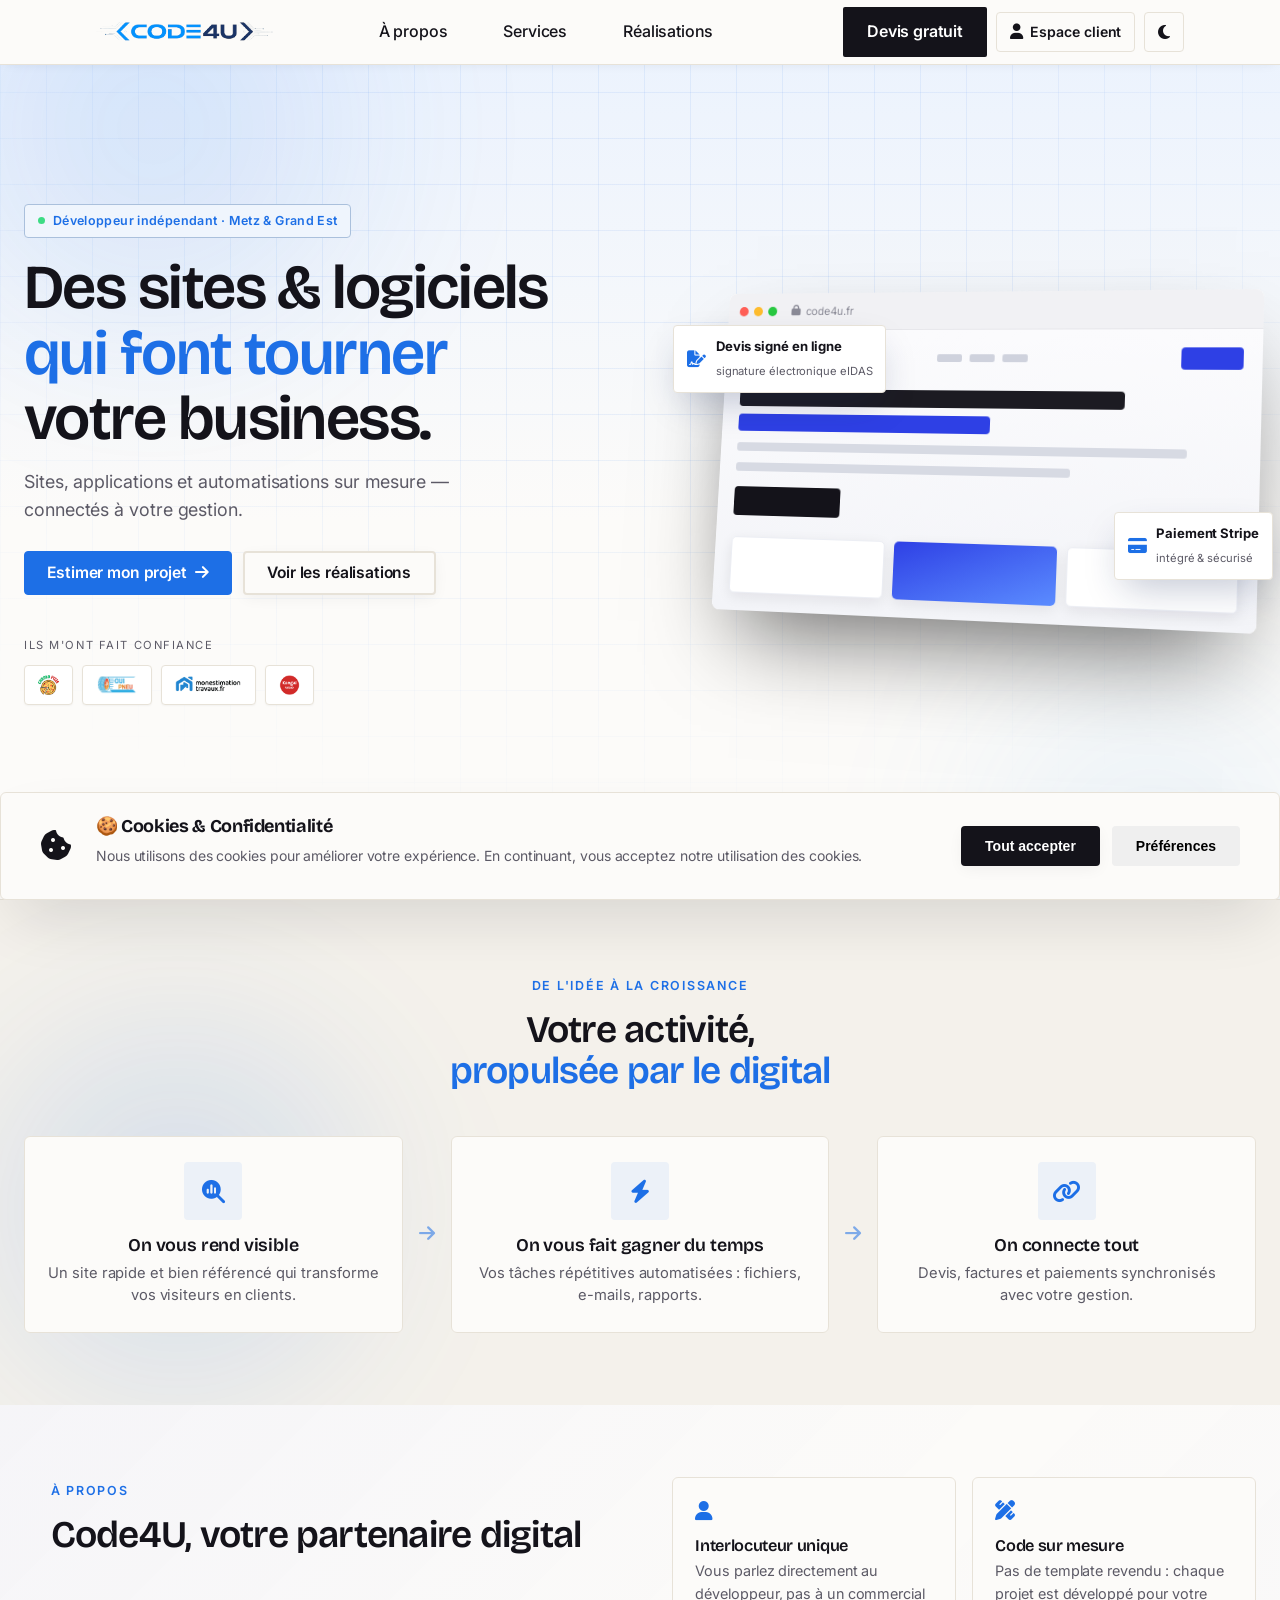
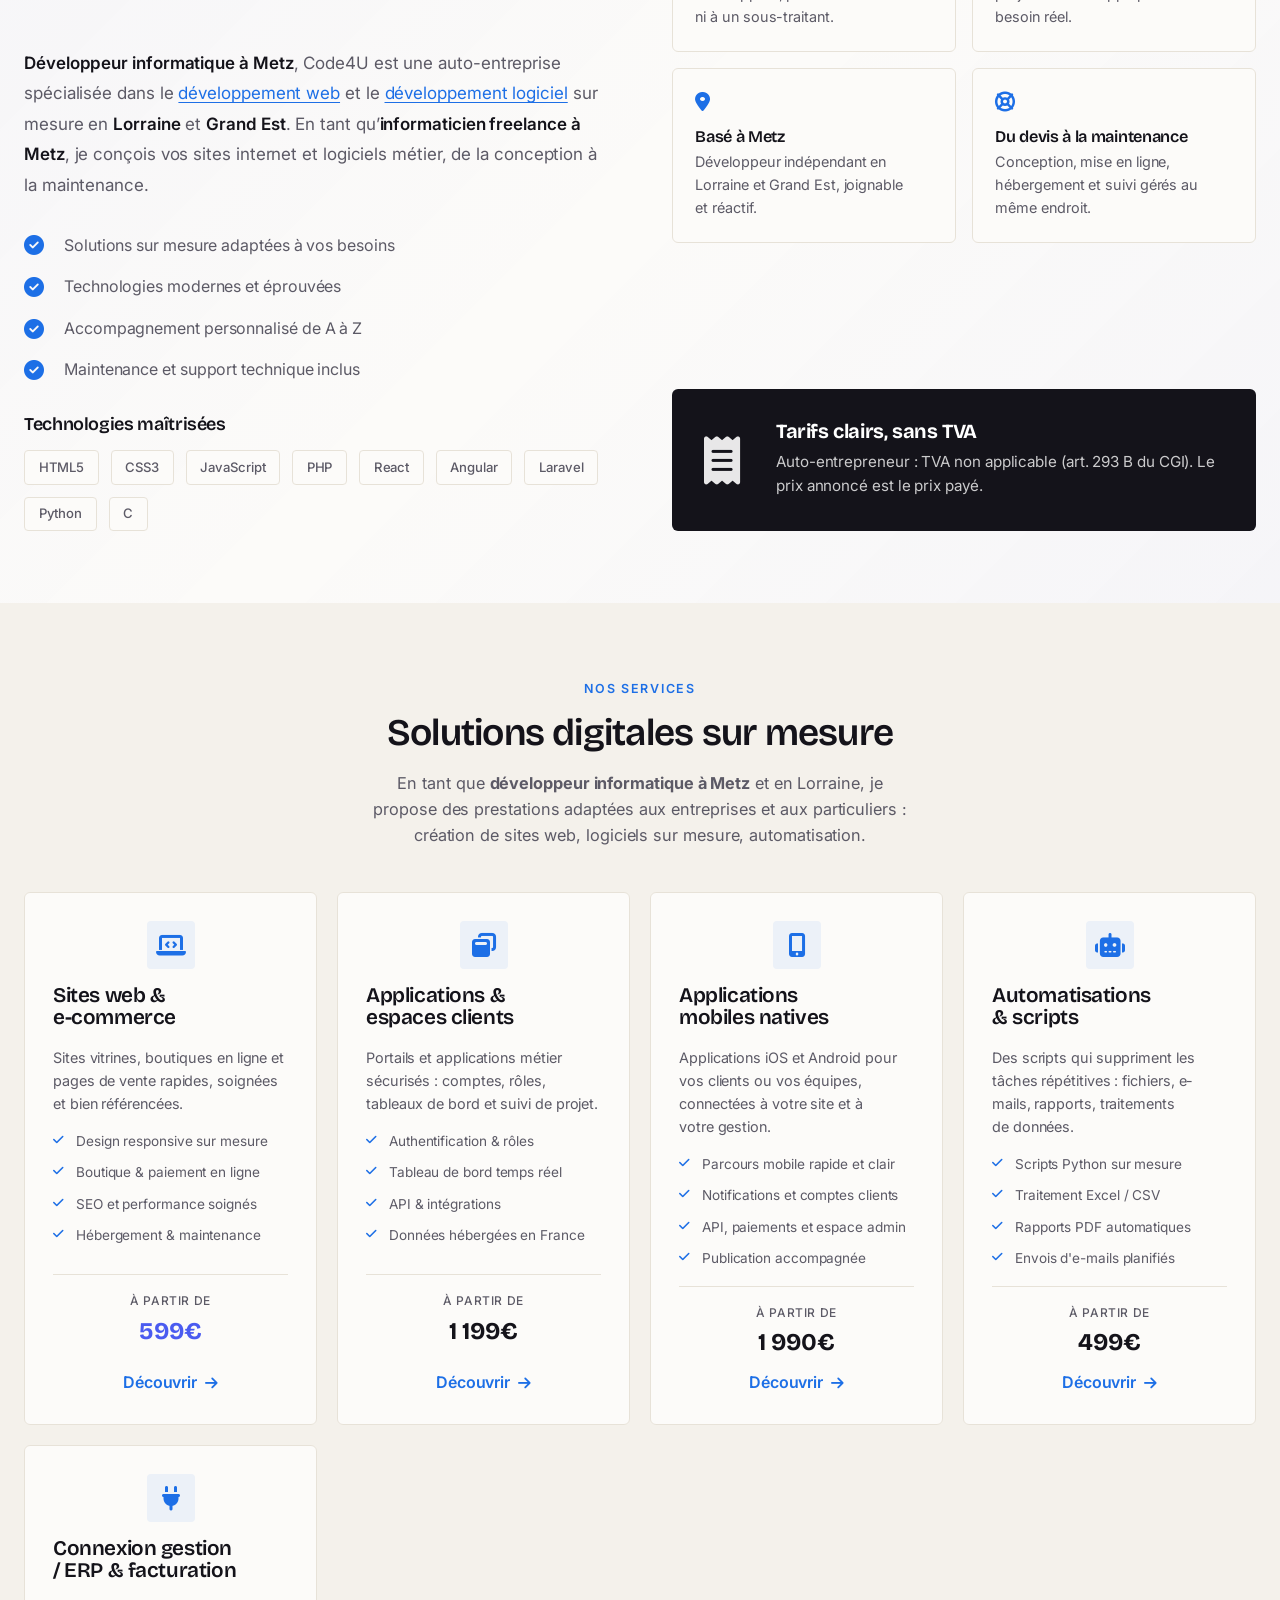
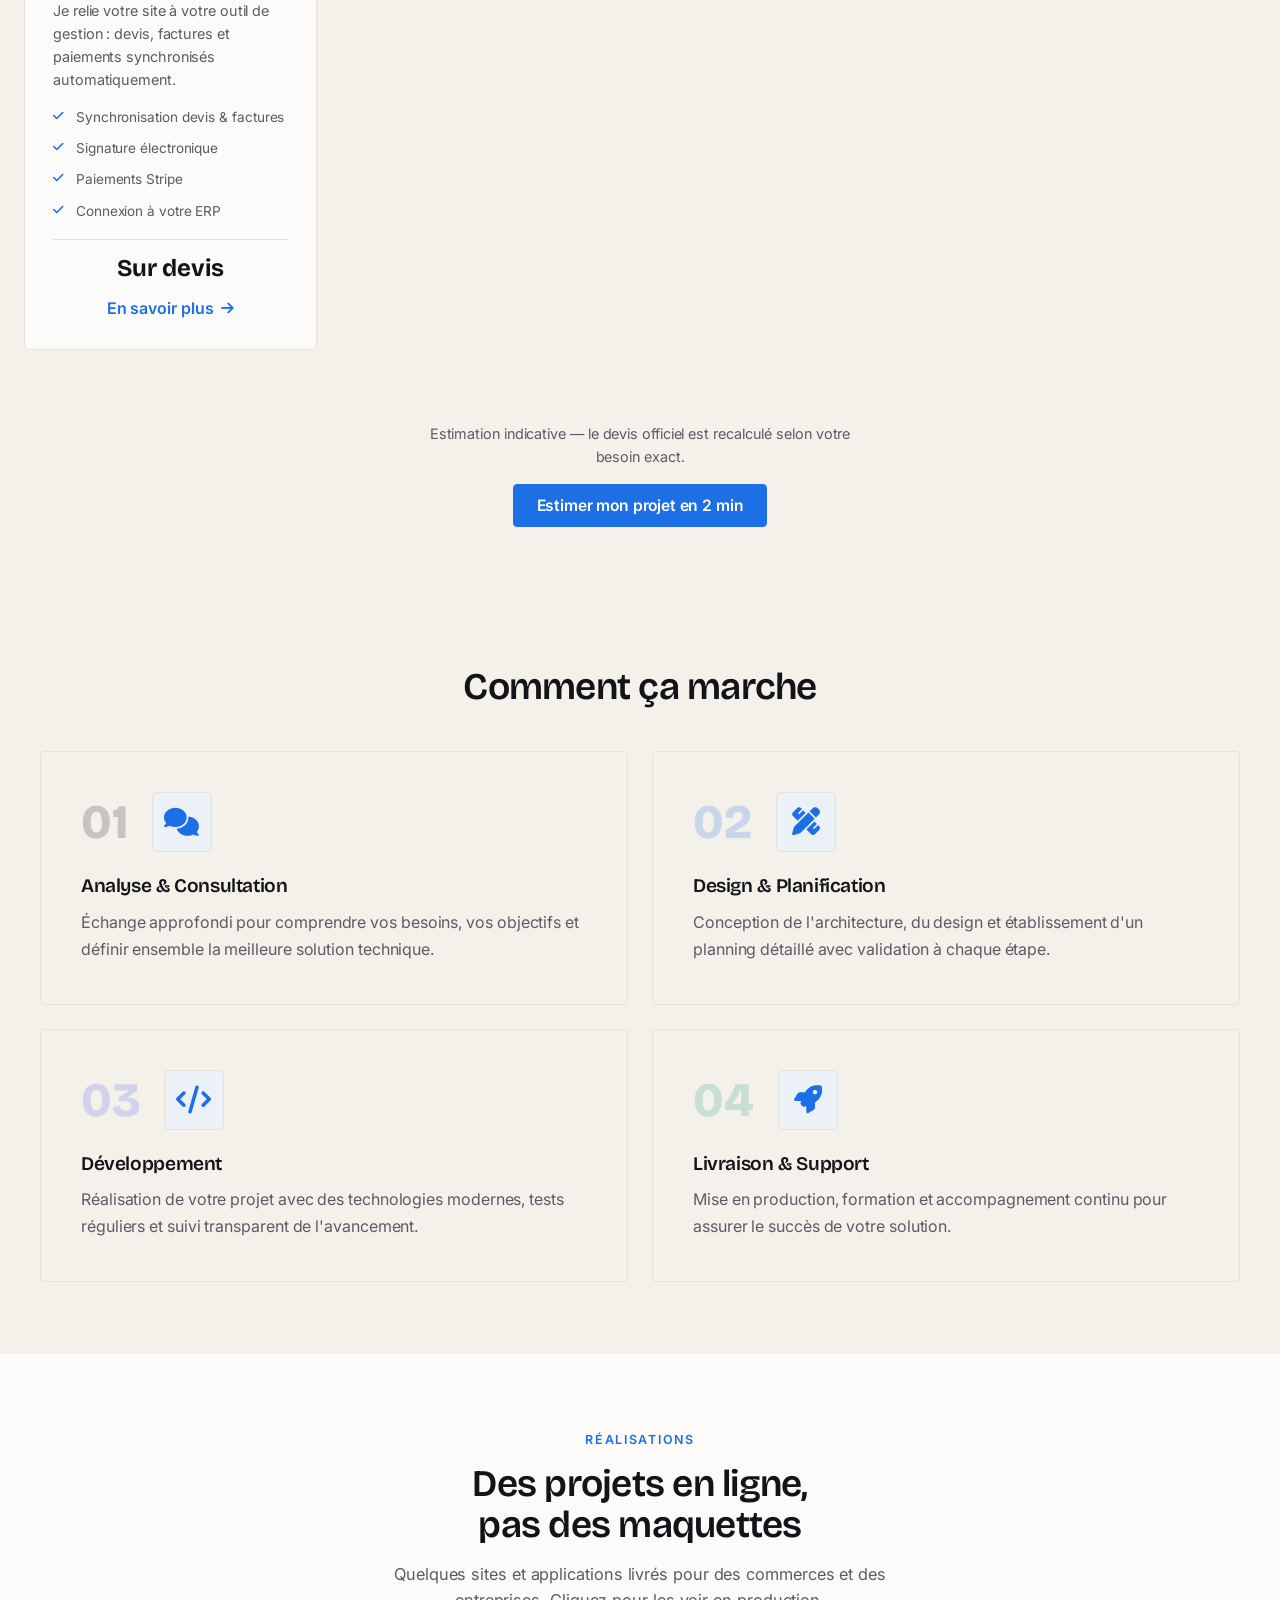
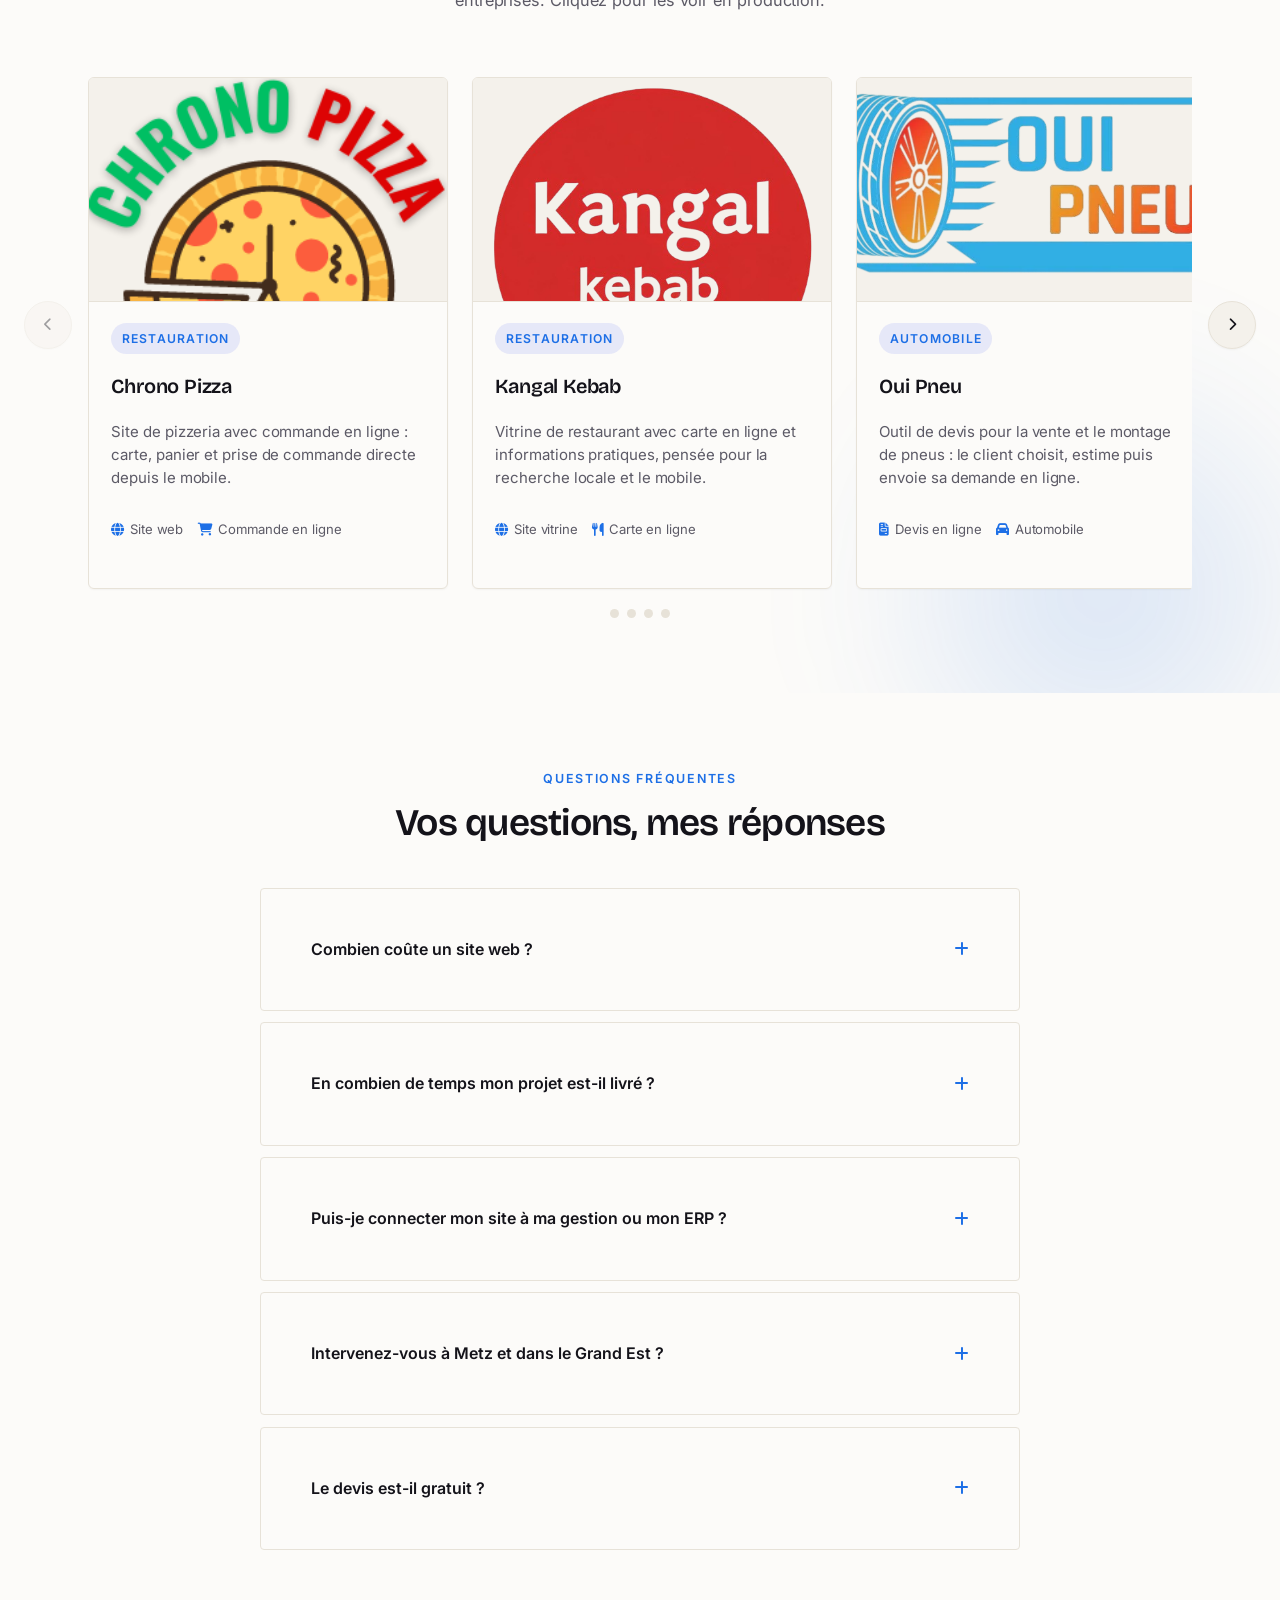
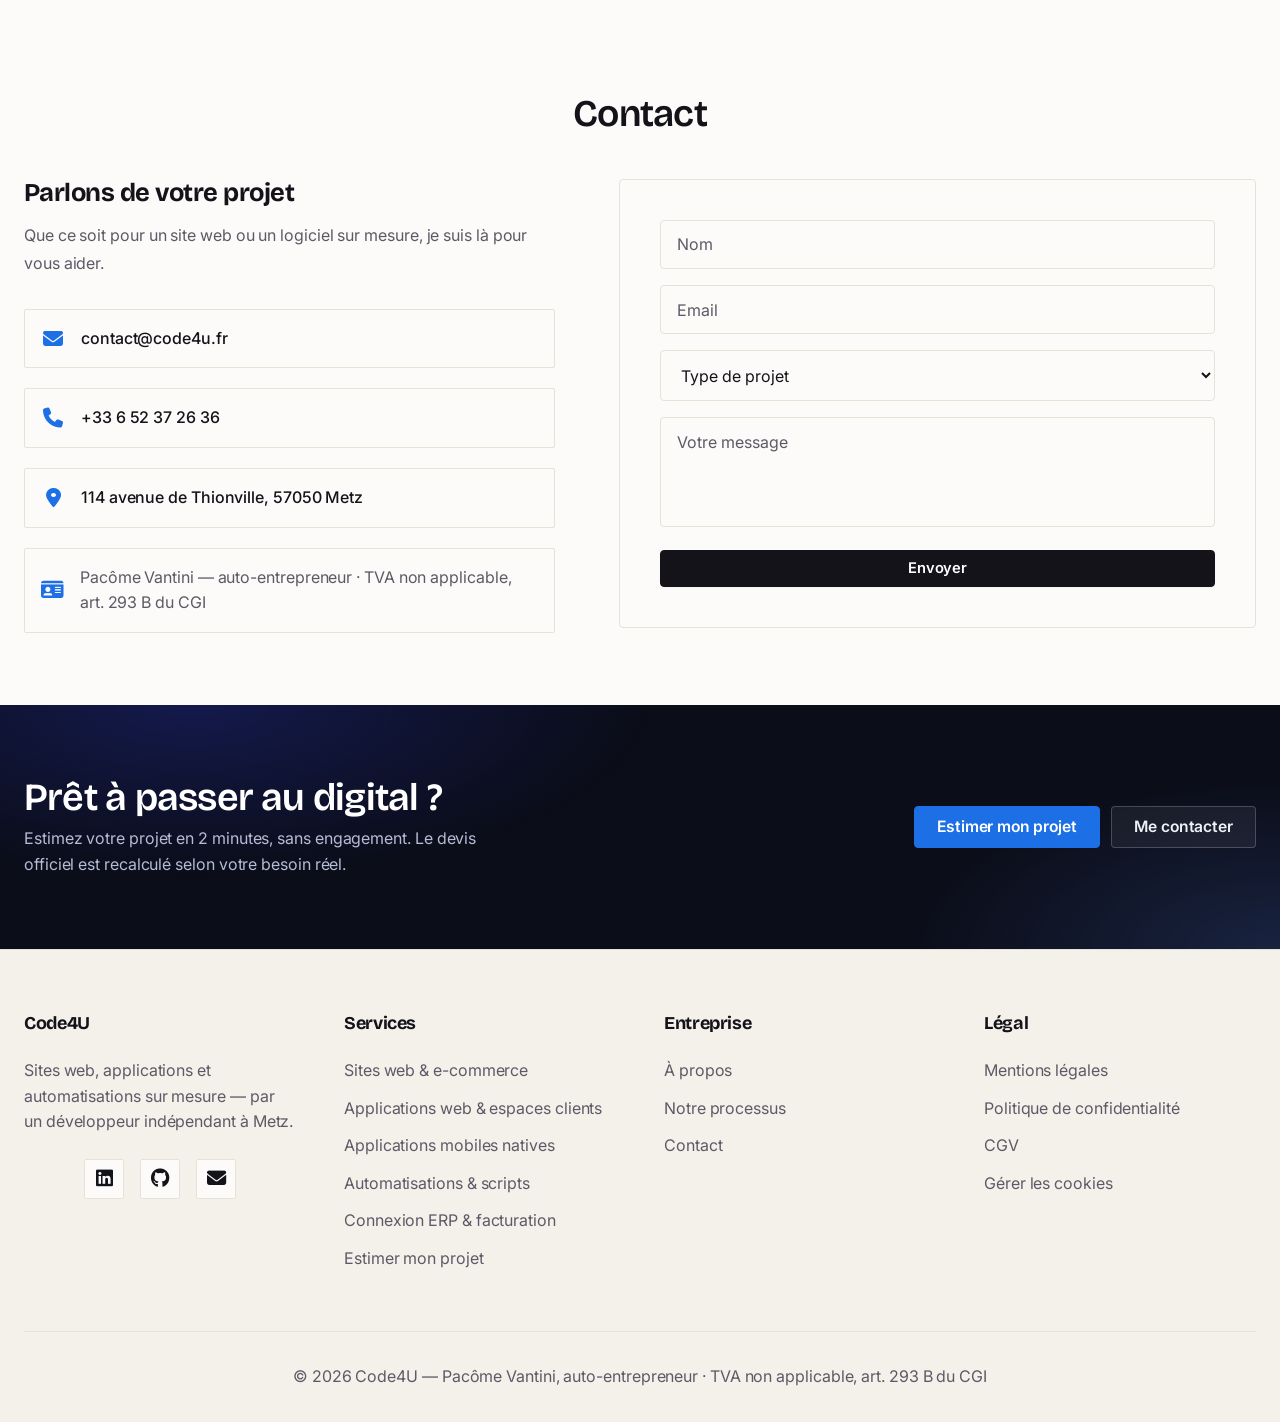
==== index.html @ ed42ecae "Add native mobile service and AI legal notices" ====
<!DOCTYPE html>
<html lang="fr">
<head>
    <meta charset="UTF-8">
    <meta name="viewport" content="width=device-width, initial-scale=1.0">
    
    <!-- Primary Meta Tags - SEO -->
    <title>Développeur Informatique Metz | Web, Logiciel sur Mesure - Code4U</title>
    <meta name="title" content="Développeur Informatique Metz | Web, Logiciel sur Mesure - Code4U">
    <meta name="description" content="Développeur informatique à Metz : création de sites web (599€), logiciels sur mesure, automatisation. Informaticien freelance Metz, Lorraine & Grand Est. Devis gratuit 24h.">
    <meta name="keywords" content="développeur informatique Metz, informaticien Metz, développeur web Metz, programmeur Metz, création site internet Metz, développeur freelance Lorraine, logiciel sur mesure Metz, informaticien freelance Metz, développeur logiciel Metz">
    <meta name="author" content="Pacôme VANTINI - Code4U">
    <meta name="robots" content="index, follow, max-image-preview:large, max-snippet:-1, max-video-preview:-1">
    <meta name="language" content="fr">
    <meta name="geo.region" content="FR-57">
    <meta name="geo.placename" content="Metz, France">
    <meta name="geo.position" content="49.1193;6.1757">
    <meta name="ICBM" content="49.1193, 6.1757">
    <meta name="rating" content="general">
    
    <!-- Open Graph / Facebook - Partage social -->
    <meta property="og:type" content="website">
    <meta property="og:url" content="https://code4u.fr/">
    <meta property="og:title" content="Code4U - Développeur Informatique à Metz | Web & Logiciel">
    <meta property="og:description" content="Développeur informatique Metz : sites web 599€, logiciels sur mesure. Informaticien freelance Lorraine. Devis gratuit 24h.">
    <meta property="og:image" content="https://code4u.fr/assets/images/logo-carre.png">
    <meta property="og:image:width" content="1200">
    <meta property="og:image:height" content="630">
    <meta property="og:locale" content="fr_FR">
    <meta property="og:site_name" content="Code4U">
    <meta property="og:locale:alternate" content="fr_FR">
    
    <!-- Twitter Card -->
    <meta property="twitter:card" content="summary_large_image">
    <meta property="twitter:url" content="https://code4u.fr/">
    <meta property="twitter:title" content="Développeur Informatique Metz | Code4U">
    <meta property="twitter:description" content="Développeur informatique à Metz : sites web, logiciels. Devis gratuit 24h.">
    <meta property="twitter:image" content="https://code4u.fr/assets/images/logo-carre.png">
    <meta name="twitter:label1" content="Tarif site vitrine">
    <meta name="twitter:data1" content="Dès 599€">
    
    <!-- Canonical -->
    <link rel="canonical" href="https://code4u.fr/">
    
    <!-- Favicons : Google utilise de préférence une icône 48x48. Pour mettre à jour le logo dans les résultats de recherche : déposez un favicon.ico (48×48) à la racine du site puis demandez une réindexation dans Google Search Console. -->
    <link rel="icon" href="/favicon.ico" sizes="any">
    <link rel="icon" type="image/png" href="/assets/images/logo-carre.png" sizes="48x48">
    <link rel="icon" type="image/png" href="/assets/images/favicon-512x512.png" sizes="512x512">
    <link rel="apple-touch-icon" href="/assets/images/logo-carre.png">
    
    <!-- Performance : préchargement LCP / polices -->
    <link rel="preconnect" href="https://fonts.googleapis.com">
    <link rel="preconnect" href="https://fonts.gstatic.com" crossorigin>
    <link rel="preload" href="assets/css/style.css" as="style">
    <link rel="stylesheet" href="assets/css/style.css">
    <link rel="stylesheet" href="assets/css/platform.css">
    <link href="https://fonts.googleapis.com/css2?family=Bricolage+Grotesque:opsz,wght@12..96,400..700&family=Inter:wght@300;400;500;600;700;800&display=swap" rel="stylesheet">
    <link rel="stylesheet" href="https://cdnjs.cloudflare.com/ajax/libs/font-awesome/6.4.0/css/all.min.css">
    <link rel="manifest" href="manifest.json">
    <meta name="theme-color" content="#14131a">
</head>
<body>
    <!-- Header Template -->
    <div id="header-placeholder"></div>

    <!-- Loading Screen -->
    <div class="loading-screen" id="loadingScreen">
        <div class="loading-content">
            <div class="loading-logo">
                <img src="assets/images/logo.png" alt="Code4U" class="loading-logo-img">
            </div>
            <div class="loading-text">
                <h2 class="loading-title">Bienvenue chez Code4U</h2>
                <p class="loading-message">Nous préparons votre expérience...</p>
            </div>
            <div class="loading-progress">
                <div class="loading-progress-bar"></div>
            </div>
        </div>
    </div>
    <script>
        (function() {
            function forceHideLoading() {
                const ls = document.getElementById('loadingScreen');
                if (ls) {
                    ls.style.cssText = 'display: none !important; opacity: 0 !important; visibility: hidden !important; pointer-events: none !important; z-index: -1 !important; position: fixed !important;';
                    ls.classList.add('hidden');
                    document.body.style.overflow = '';
                    document.documentElement.style.overflow = '';
                }
            }
            if (document.readyState === 'complete') {
                setTimeout(forceHideLoading, 100);
            } else {
                window.addEventListener('load', function() {
                    setTimeout(forceHideLoading, 100);
                });
            }
            setTimeout(forceHideLoading, 3000);
        })();
    </script>

    <main id="main-content" role="main">
    <section class="hero hero-x" id="hero" aria-label="Présentation Code4U">
        <div class="hero-x__bg" aria-hidden="true">
            <span class="hero-x__aurora hero-x__aurora--1"></span>
            <span class="hero-x__aurora hero-x__aurora--2"></span>
            <span class="hero-x__grid"></span>
        </div>
        <div class="container hero-x__inner">
            <div class="hero-x__copy">
                <span class="hero-x__eyebrow"><span class="hero-x__pulse"></span> Développeur indépendant · Metz &amp; Grand Est</span>
                <h1 class="hero-x__title">Des sites &amp; logiciels <span class="hero-x__hl">qui font tourner</span> votre business.</h1>
                <p class="hero-x__sub">Sites, applications et automatisations sur mesure — connectés à votre gestion.</p>
                <div class="hero-x__cta">
                    <a href="commander.html" class="btn btn-accent btn-hero" data-cta="hero_devis" aria-label="Estimer mon projet avec le simulateur">
                        Estimer mon projet <i class="fas fa-arrow-right" aria-hidden="true"></i>
                    </a>
                    <a href="#realisations" class="btn btn-secondary btn-hero" data-cta="hero_works" aria-label="Voir mes réalisations">
                        Voir les réalisations
                    </a>
                </div>
                <div class="hero-x__trust">
                    <span class="hero-x__trust-label">Ils m'ont fait confiance</span>
                    <div class="hero-x__logos">
                        <span class="logo-chip"><img src="assets/images/chrono-pizza.png" alt="Chrono Pizza" loading="lazy"></span>
                        <span class="logo-chip"><img src="assets/images/oui-pneu.webp" alt="Oui Pneu" loading="lazy"></span>
                        <span class="logo-chip"><img src="assets/images/mon-estimation-travaux.png" alt="Mon Estimation Travaux" loading="lazy"></span>
                        <span class="logo-chip"><img src="assets/images/kangal-kebab.png" alt="Kangal Kebab" loading="lazy"></span>
                    </div>
                </div>
            </div>

            <div class="hero-x__visual" aria-hidden="true">
                <div class="browser">
                    <div class="browser__bar">
                        <span class="browser__dot"></span><span class="browser__dot"></span><span class="browser__dot"></span>
                        <span class="browser__url"><i class="fas fa-lock"></i> code4u.fr</span>
                    </div>
                    <div class="browser__screen">
                        <div class="mock">
                            <div class="mock__nav">
                                <span class="mock__logo"></span>
                                <span class="mock__links"><i></i><i></i><i></i></span>
                                <span class="mock__btn"></span>
                            </div>
                            <div class="mock__body">
                                <div class="mock__h"></div>
                                <div class="mock__h mock__h--2"></div>
                                <div class="mock__t"></div>
                                <div class="mock__t mock__t--2"></div>
                                <div class="mock__cta"></div>
                                <div class="mock__cards"><span></span><span></span><span></span></div>
                            </div>
                        </div>
                    </div>
                </div>
                <div class="hero-x__chip hero-x__chip--1">
                    <i class="fas fa-file-signature"></i>
                    <div><b>Devis signé en ligne</b><small>signature électronique eIDAS</small></div>
                </div>
                <div class="hero-x__chip hero-x__chip--2">
                    <i class="fas fa-credit-card"></i>
                    <div><b>Paiement Stripe</b><small>intégré &amp; sécurisé</small></div>
                </div>
            </div>
        </div>
    </section>

    <!-- Transformation digitale — narratif visuel -->
    <section class="story" aria-label="Ce que Code4U change pour votre activité">
        <span class="sec-glow" data-parallax="0.14" aria-hidden="true"></span>
        <div class="container">
            <div class="section-header">
                <span class="section-tag">De l'idée à la croissance</span>
                <h2 class="section-title">Votre activité, <span class="story__accent">propulsée par le digital</span></h2>
            </div>
            <div class="story__track">
                <article class="story__step">
                    <div class="story__icon"><i class="fas fa-magnifying-glass-chart" aria-hidden="true"></i></div>
                    <h3 class="story__step-title">On vous rend visible</h3>
                    <p class="story__step-text">Un site rapide et bien référencé qui transforme vos visiteurs en clients.</p>
                </article>
                <div class="story__link" aria-hidden="true"><i class="fas fa-arrow-right"></i></div>
                <article class="story__step">
                    <div class="story__icon"><i class="fas fa-bolt" aria-hidden="true"></i></div>
                    <h3 class="story__step-title">On vous fait gagner du temps</h3>
                    <p class="story__step-text">Vos tâches répétitives automatisées : fichiers, e-mails, rapports.</p>
                </article>
                <div class="story__link" aria-hidden="true"><i class="fas fa-arrow-right"></i></div>
                <article class="story__step">
                    <div class="story__icon"><i class="fas fa-link" aria-hidden="true"></i></div>
                    <h3 class="story__step-title">On connecte tout</h3>
                    <p class="story__step-text">Devis, factures et paiements synchronisés avec votre gestion.</p>
                </article>
            </div>
        </div>
    </section>

    <!-- About Section -->
    <section class="about" id="about" aria-labelledby="about-heading">
        <div class="container">
            <div class="about-content">
                <div class="about-left">
                    <div class="section-header">
                        <span class="section-tag">À propos</span>
                        <h2 class="section-title" id="about-heading">Code4U, votre partenaire digital</h2>
                    </div>
                    <p class="about-description">
                        <strong>Développeur informatique à Metz</strong>, Code4U est une auto-entreprise spécialisée dans le <a href="/web">développement web</a> et le <a href="/logiciel">développement logiciel</a> sur mesure en <strong>Lorraine</strong> et <strong>Grand Est</strong>. 
                        En tant qu’<strong>informaticien freelance à Metz</strong>, je conçois vos sites internet et logiciels métier, de la conception à la maintenance.
                    </p>
                    <div class="about-values">
                        <div class="value-item">
                            <i class="fas fa-check-circle"></i>
                            <span>Solutions sur mesure adaptées à vos besoins</span>
                        </div>
                        <div class="value-item">
                            <i class="fas fa-check-circle"></i>
                            <span>Technologies modernes et éprouvées</span>
                        </div>
                        <div class="value-item">
                            <i class="fas fa-check-circle"></i>
                            <span>Accompagnement personnalisé de A à Z</span>
                        </div>
                        <div class="value-item">
                            <i class="fas fa-check-circle"></i>
                            <span>Maintenance et support technique inclus</span>
                        </div>
                    </div>

                    <div class="about-tech">
                        <h4>Technologies maîtrisées</h4>
                        <div class="tech-badges">
                            <span class="tech-badge">HTML5</span>
                            <span class="tech-badge">CSS3</span>
                            <span class="tech-badge">JavaScript</span>
                            <span class="tech-badge">PHP</span>
                            <span class="tech-badge">React</span>
                            <span class="tech-badge">Angular</span>
                            <span class="tech-badge">Laravel</span>
                            <span class="tech-badge">Python</span>
                            <span class="tech-badge">C</span>
                    </div>
                </div>
            </div>

                <div class="about-right">
                    <div class="trust-grid">
                        <div class="trust-card">
                            <i class="fas fa-user" aria-hidden="true"></i>
                            <h4>Interlocuteur unique</h4>
                            <p>Vous parlez directement au développeur, pas à un commercial ni à un sous-traitant.</p>
                        </div>
                        <div class="trust-card">
                            <i class="fas fa-pen-ruler" aria-hidden="true"></i>
                            <h4>Code sur mesure</h4>
                            <p>Pas de template revendu : chaque projet est développé pour votre besoin réel.</p>
                        </div>
                        <div class="trust-card">
                            <i class="fas fa-location-dot" aria-hidden="true"></i>
                            <h4>Basé à Metz</h4>
                            <p>Développeur indépendant en Lorraine et Grand Est, joignable et réactif.</p>
                        </div>
                        <div class="trust-card">
                            <i class="fas fa-life-ring" aria-hidden="true"></i>
                            <h4>Du devis à la maintenance</h4>
                            <p>Conception, mise en ligne, hébergement et suivi gérés au même endroit.</p>
                        </div>
                    </div>

                    <div class="about-highlight">
                        <div class="highlight-content">
                                <i class="fas fa-receipt" aria-hidden="true"></i>
                                <div>
                                    <h4>Tarifs clairs, sans TVA</h4>
                                    <p>Auto-entrepreneur : TVA non applicable (art. 293 B du CGI). Le prix annoncé est le prix payé.</p>
                                </div>
                            </div>
                        </div>
                    </div>
                </div>
            </div>
        </div>
    </section>

    <!-- Solutions Section -->
    <section class="solutions" id="solutions">
        <div class="container">
            <div class="section-header">
                <span class="section-tag">Nos services</span>
                <h2 class="section-title">Solutions digitales sur mesure</h2>
                <p class="section-subtitle">En tant que <strong>développeur informatique à Metz</strong> et en Lorraine, je propose des prestations adaptées aux entreprises et aux particuliers : création de sites web, logiciels sur mesure, automatisation.</p>
            </div>
            
            <!-- Services Grid -->
            <div class="services-grid">
                <a href="/web" class="service-card service-card--web" id="sites-web">
                    <div class="service-card__icon">
                        <i class="fas fa-laptop-code"></i>
                    </div>
                    <h3 class="service-card__title">Sites web & e-commerce</h3>
                    <p class="service-card__description">
                        Sites vitrines, boutiques en ligne et pages de vente rapides, soignées et bien référencées.
                    </p>
                    <ul class="service-card__features">
                        <li><i class="fas fa-check"></i>Design responsive sur mesure</li>
                        <li><i class="fas fa-check"></i>Boutique & paiement en ligne</li>
                        <li><i class="fas fa-check"></i>SEO et performance soignés</li>
                        <li><i class="fas fa-check"></i>Hébergement & maintenance</li>
                    </ul>
                    <div class="service-card__price">
                        <span class="price-from">À partir de</span>
                        <span class="price-amount">599€</span>
                    </div>
                    <span class="service-card__cta">
                        Découvrir
                        <i class="fas fa-arrow-right"></i>
                    </span>
                </a>

                <a href="/#applications-web" class="service-card service-card--app" id="applications-web">
                    <div class="service-card__icon">
                        <i class="fas fa-window-restore"></i>
                    </div>
                    <h3 class="service-card__title">Applications & espaces clients</h3>
                    <p class="service-card__description">
                        Portails et applications métier sécurisés : comptes, rôles, tableaux de bord et suivi de projet.
                    </p>
                    <ul class="service-card__features">
                        <li><i class="fas fa-check"></i>Authentification & rôles</li>
                        <li><i class="fas fa-check"></i>Tableau de bord temps réel</li>
                        <li><i class="fas fa-check"></i>API & intégrations</li>
                        <li><i class="fas fa-check"></i>Données hébergées en France</li>
                    </ul>
                    <div class="service-card__price">
                        <span class="price-from">À partir de</span>
                        <span class="price-amount">1 199€</span>
                    </div>
                    <span class="service-card__cta">
                        Découvrir
                        <i class="fas fa-arrow-right"></i>
                    </span>
                </a>

                <a href="/application-mobile" class="service-card service-card--mobile" id="applications-mobiles">
                    <div class="service-card__icon">
                        <i class="fas fa-mobile-screen-button"></i>
                    </div>
                    <h3 class="service-card__title">Applications mobiles natives</h3>
                    <p class="service-card__description">
                        Applications iOS et Android pour vos clients ou vos équipes, connectées à votre site et à votre gestion.
                    </p>
                    <ul class="service-card__features">
                        <li><i class="fas fa-check"></i>Parcours mobile rapide et clair</li>
                        <li><i class="fas fa-check"></i>Notifications et comptes clients</li>
                        <li><i class="fas fa-check"></i>API, paiements et espace admin</li>
                        <li><i class="fas fa-check"></i>Publication accompagnée</li>
                    </ul>
                    <div class="service-card__price">
                        <span class="price-from">À partir de</span>
                        <span class="price-amount">1 990€</span>
                    </div>
                    <span class="service-card__cta">
                        Découvrir
                        <i class="fas fa-arrow-right"></i>
                    </span>
                </a>

                <a href="/logiciel" class="service-card service-card--automation">
                    <div class="service-card__icon">
                        <i class="fas fa-robot"></i>
                    </div>
                    <h3 class="service-card__title">Automatisations & scripts</h3>
                    <p class="service-card__description">
                        Des scripts qui suppriment les tâches répétitives : fichiers, e-mails, rapports, traitements de données.
                    </p>
                    <ul class="service-card__features">
                        <li><i class="fas fa-check"></i>Scripts Python sur mesure</li>
                        <li><i class="fas fa-check"></i>Traitement Excel / CSV</li>
                        <li><i class="fas fa-check"></i>Rapports PDF automatiques</li>
                        <li><i class="fas fa-check"></i>Envois d'e-mails planifiés</li>
                    </ul>
                    <div class="service-card__price">
                        <span class="price-from">À partir de</span>
                        <span class="price-amount">499€</span>
                    </div>
                    <span class="service-card__cta">
                        Découvrir
                        <i class="fas fa-arrow-right"></i>
                    </span>
                </a>

                <a href="#contact" class="service-card service-card--erp">
                    <div class="service-card__icon">
                        <i class="fas fa-plug"></i>
                    </div>
                    <h3 class="service-card__title">Connexion gestion / ERP & facturation</h3>
                    <p class="service-card__description">
                        Je relie votre site à votre outil de gestion : devis, factures et paiements synchronisés automatiquement.
                    </p>
                    <ul class="service-card__features">
                        <li><i class="fas fa-check"></i>Synchronisation devis & factures</li>
                        <li><i class="fas fa-check"></i>Signature électronique</li>
                        <li><i class="fas fa-check"></i>Paiements Stripe</li>
                        <li><i class="fas fa-check"></i>Connexion à votre ERP</li>
                    </ul>
                    <div class="service-card__price">
                        <span class="price-amount">Sur devis</span>
                    </div>
                    <span class="service-card__cta">
                        En savoir plus
                        <i class="fas fa-arrow-right"></i>
                    </span>
                </a>
            </div>
        </div>
    </section>

    <!-- CTA estimer (sous Nos services) -->
    <section class="services-cta" aria-label="Estimer mon projet">
        <div class="container">
            <p class="estimate-note">Estimation indicative — le devis officiel est recalculé selon votre besoin exact.</p>
            <a href="commander.html" class="btn btn-accent btn-hero" data-cta="services_simulateur" aria-label="Estimer mon projet avec le simulateur">Estimer mon projet en 2 min</a>
        </div>
    </section>

    <!-- Process Section -->
    <section class="process" id="process">
        <div class="container">
            <div class="section-header">
                <h2 class="section-title">Comment ça marche</h2>
            </div>
            <div class="process-timeline">
                <div class="process-step">
                    <div class="step-header">
                        <div class="step-number">01</div>
                        <div class="step-icon">
                            <i class="fas fa-comments"></i>
                        </div>
                    </div>
                    <div class="step-content">
                        <h3 class="step-title">Analyse & Consultation</h3>
                        <p class="step-description">
                            Échange approfondi pour comprendre vos besoins, vos objectifs et définir ensemble la meilleure solution technique.
                        </p>
                    </div>
                </div>
                
                <div class="process-step">
                    <div class="step-header">
                        <div class="step-number">02</div>
                        <div class="step-icon">
                            <i class="fas fa-pencil-ruler"></i>
                        </div>
                    </div>
                    <div class="step-content">
                        <h3 class="step-title">Design & Planification</h3>
                        <p class="step-description">
                            Conception de l'architecture, du design et établissement d'un planning détaillé avec validation à chaque étape.
                        </p>
                    </div>
                </div>

                <div class="process-step">
                    <div class="step-header">
                        <div class="step-number">03</div>
                        <div class="step-icon">
                            <i class="fas fa-code"></i>
                        </div>
                    </div>
                    <div class="step-content">
                        <h3 class="step-title">Développement</h3>
                        <p class="step-description">
                            Réalisation de votre projet avec des technologies modernes, tests réguliers et suivi transparent de l'avancement.
                        </p>
                    </div>
                </div>

                <div class="process-step">
                    <div class="step-header">
                        <div class="step-number">04</div>
                        <div class="step-icon">
                            <i class="fas fa-rocket"></i>
                        </div>
                    </div>
                    <div class="step-content">
                        <h3 class="step-title">Livraison & Support</h3>
                        <p class="step-description">
                            Mise en production, formation et accompagnement continu pour assurer le succès de votre solution.
                        </p>
                    </div>
                </div>
            </div>
        </div>
    </section>    

    <!-- Réalisations Section -->
    <section class="work" id="realisations">
        <span class="sec-glow sec-glow--right" data-parallax="-0.12" aria-hidden="true"></span>
        <div class="container">
            <div class="section-header">
                <span class="section-tag">Réalisations</span>
                <h2 class="section-title">Des projets en ligne, pas des maquettes</h2>
                <p class="section-subtitle">Quelques sites et applications livrés pour des commerces et des entreprises. Cliquez pour les voir en production.</p>
            </div>
            <div class="work-carousel" data-carousel="work">
                <button class="work-carousel__control work-carousel__control--prev" type="button" aria-label="Réalisation précédente">
                    <i class="fas fa-chevron-left" aria-hidden="true"></i>
                </button>
                <div class="work-carousel__viewport">
                    <div class="work-grid" id="workCarouselTrack">
                <a href="https://www.chrono-pizza-pam.fr/" target="_blank" rel="noopener" class="work-card">
                    <div class="work-card__media"><img src="assets/images/chrono-pizza.png" alt="Site Chrono Pizza" loading="lazy"></div>
                    <div class="work-card__body">
                        <span class="work-card__tag">Restauration</span>
                        <h3 class="work-card__title">Chrono Pizza</h3>
                        <p class="work-card__desc">Site de pizzeria avec commande en ligne : carte, panier et prise de commande directe depuis le mobile.</p>
                        <div class="work-card__meta"><span><i class="fas fa-globe"></i> Site web</span><span><i class="fas fa-cart-shopping"></i> Commande en ligne</span></div>
                    </div>
                </a>
                <a href="https://www.kangalkebab.com/" target="_blank" rel="noopener" class="work-card">
                    <div class="work-card__media"><img src="assets/images/kangal-kebab.png" alt="Site Kangal Kebab" loading="lazy"></div>
                    <div class="work-card__body">
                        <span class="work-card__tag">Restauration</span>
                        <h3 class="work-card__title">Kangal Kebab</h3>
                        <p class="work-card__desc">Vitrine de restaurant avec carte en ligne et informations pratiques, pensée pour la recherche locale et le mobile.</p>
                        <div class="work-card__meta"><span><i class="fas fa-globe"></i> Site vitrine</span><span><i class="fas fa-utensils"></i> Carte en ligne</span></div>
                    </div>
                </a>
                <a href="https://ouipneu.fr/" target="_blank" rel="noopener" class="work-card">
                    <div class="work-card__media"><img src="assets/images/oui-pneu.webp" alt="Site Oui Pneu" loading="lazy"></div>
                    <div class="work-card__body">
                        <span class="work-card__tag">Automobile</span>
                        <h3 class="work-card__title">Oui Pneu</h3>
                        <p class="work-card__desc">Outil de devis pour la vente et le montage de pneus : le client choisit, estime puis envoie sa demande en ligne.</p>
                        <div class="work-card__meta"><span><i class="fas fa-file-invoice"></i> Devis en ligne</span><span><i class="fas fa-car"></i> Automobile</span></div>
                    </div>
                </a>
                <a href="https://www.monestimationtravaux.fr/" target="_blank" rel="noopener" class="work-card">
                    <div class="work-card__media"><img src="assets/images/mon-estimation-travaux.png" alt="Site Mon Estimation Travaux" loading="lazy"></div>
                    <div class="work-card__body">
                        <span class="work-card__tag">Génération de leads</span>
                        <h3 class="work-card__title">Mon Estimation Travaux</h3>
                        <p class="work-card__desc">Simulateur d'estimation de travaux qui qualifie les visiteurs et génère des demandes de devis pour des artisans.</p>
                        <div class="work-card__meta"><span><i class="fas fa-calculator"></i> Simulateur</span><span><i class="fas fa-bullseye"></i> Leads qualifiés</span></div>
                    </div>
                </a>
                <div class="work-card">
                    <div class="work-card__media work-card__media--placeholder"><span><i class="fas fa-image"></i><br>Visuel à ajouter</span></div>
                    <div class="work-card__body">
                        <span class="work-card__tag">Application · Luxembourg</span>
                        <h3 class="work-card__title">Visioframe</h3>
                        <p class="work-card__desc">Application pour seniors au Luxembourg : carte interactive multi-pays (France, Belgique, Luxembourg), paiement Stripe et gestion des abonnements.</p>
                        <div class="work-card__meta"><span><i class="fas fa-map-location-dot"></i> Carte interactive</span><span><i class="fas fa-credit-card"></i> Stripe & abonnements</span></div>
                    </div>
                </div>
                    </div>
                </div>
                <button class="work-carousel__control work-carousel__control--next" type="button" aria-label="Réalisation suivante">
                    <i class="fas fa-chevron-right" aria-hidden="true"></i>
                </button>
                <div class="work-carousel__dots" aria-label="Navigation des réalisations"></div>
            </div>
        </div>
    </section>


    <!-- FAQ — SEO (FAQPage) + objections -->
    <section class="faq" id="faq" aria-labelledby="faq-heading">
        <div class="container">
            <div class="section-header">
                <span class="section-tag">Questions fréquentes</span>
                <h2 class="section-title" id="faq-heading">Vos questions, mes réponses</h2>
            </div>
            <div class="faq-list">
                <div class="faq-item">
                    <button class="faq-question" type="button" aria-expanded="false"><span>Combien coûte un site web&nbsp;?</span><i class="fas fa-plus" aria-hidden="true"></i></button>
                    <div class="faq-answer"><p>À partir de 599&nbsp;€ pour une vitrine et 1&nbsp;199&nbsp;€ pour un site avec base de données. Obtenez une estimation immédiate avec le <a href="commander.html">simulateur de devis</a>.</p></div>
                </div>
                <div class="faq-item">
                    <button class="faq-question" type="button" aria-expanded="false"><span>En combien de temps mon projet est-il livré&nbsp;?</span><i class="fas fa-plus" aria-hidden="true"></i></button>
                    <div class="faq-answer"><p>Cela dépend de la complexité. Le simulateur propose un délai standard, accéléré ou urgent, et un planning est validé ensemble au démarrage.</p></div>
                </div>
                <div class="faq-item">
                    <button class="faq-question" type="button" aria-expanded="false"><span>Puis-je connecter mon site à ma gestion ou mon ERP&nbsp;?</span><i class="fas fa-plus" aria-hidden="true"></i></button>
                    <div class="faq-answer"><p>Oui. Devis, factures, paiements (Stripe) et signature électronique peuvent être synchronisés avec votre outil de gestion ou votre ERP.</p></div>
                </div>
                <div class="faq-item">
                    <button class="faq-question" type="button" aria-expanded="false"><span>Intervenez-vous à Metz et dans le Grand Est&nbsp;?</span><i class="fas fa-plus" aria-hidden="true"></i></button>
                    <div class="faq-answer"><p>Basé à Metz, j'accompagne les entreprises et indépendants de Lorraine, du Grand Est et à distance partout en France.</p></div>
                </div>
                <div class="faq-item">
                    <button class="faq-question" type="button" aria-expanded="false"><span>Le devis est-il gratuit&nbsp;?</span><i class="fas fa-plus" aria-hidden="true"></i></button>
                    <div class="faq-answer"><p>Oui, l'estimation en ligne et le devis sont gratuits et sans engagement.</p></div>
                </div>
            </div>
        </div>
    </section>

    <!-- Contact Section - Conversion SEA -->
    <section class="contact" id="contact" aria-labelledby="contact-heading">
        <div class="container">
            <div class="section-header">
                <h2 class="section-title" id="contact-heading">Contact</h2>
            </div>
            
            <div class="contact-grid">
                <div class="contact-info-col">
                    <h3>Parlons de votre projet</h3>
                    <p>Que ce soit pour un site web ou un logiciel sur mesure, je suis là pour vous aider.</p>
                    
                    <div class="contact-details">
                        <div class="contact-item">
                            <i class="fas fa-envelope" aria-hidden="true"></i>
                            <a href="mailto:contact@code4u.fr">contact@code4u.fr</a>
                        </div>
                        <div class="contact-item">
                            <i class="fas fa-phone" aria-hidden="true"></i>
                            <a href="tel:+33652372636">+33 6 52 37 26 36</a>
                        </div>
                        <div class="contact-item">
                            <i class="fas fa-map-marker-alt" aria-hidden="true"></i>
                            <a href="https://www.google.com/maps/place/114+Avenue+de+Thionville,+57050+Metz" target="_blank" rel="noopener">114 avenue de Thionville, 57050 Metz</a>
                        </div>
                        <div class="contact-item">
                            <i class="fas fa-id-card" aria-hidden="true"></i>
                            <span>Pacôme Vantini — auto-entrepreneur · TVA non applicable, art. 293 B du CGI</span>
                        </div>
                    </div>
                </div>
    
                <form class="contact-form-col" id="contactForm" data-cta="contact_form" aria-label="Formulaire de demande de devis" action="" method="post">
                    <div class="form-group">
                        <label for="name" class="sr-only">Nom</label>
                        <input type="text" id="name" name="name" placeholder="Nom" required autocomplete="name">
                    </div>
                    <div class="form-group">
                        <label for="email" class="sr-only">Email</label>
                        <input type="email" id="email" name="email" placeholder="Email" required autocomplete="email">
                    </div>
                    <div class="form-group">
                        <label for="service" class="sr-only">Type de projet</label>
                        <select id="service" name="service" required aria-label="Type de projet">
                            <option value="">Type de projet</option>
                            <option value="site-vitrine">Site Vitrine (599€)</option>
                            <option value="site-bdd">Site avec BDD (1 199€)</option>
                            <option value="application-mobile">Application mobile native</option>
                            <option value="logiciel">Logiciel sur mesure</option>
                        </select>
                    </div>
                    <div class="form-group">
                        <label for="message" class="sr-only">Votre message</label>
                        <textarea id="message" name="message" rows="4" placeholder="Votre message" required aria-label="Votre message"></textarea>
                    </div>
                    <button type="submit" class="btn btn-primary btn-block" data-cta="contact_submit" aria-label="Envoyer la demande de devis">
                        Envoyer
                    </button>
                    <div class="form-message" id="formMessage" role="status" aria-live="polite"></div>
                </form>
            </div>
        </div>
    </section>

    <!-- Bande CTA finale -->
    <section class="cta-band">
        <div class="container cta-band__inner">
            <div>
                <h2 class="cta-band__title">Prêt à passer au digital&nbsp;?</h2>
                <p class="cta-band__sub">Estimez votre projet en 2 minutes, sans engagement. Le devis officiel est recalculé selon votre besoin réel.</p>
            </div>
            <div class="cta-band__actions">
                <a href="commander.html" class="btn btn-accent btn-hero" data-cta="ctaband_devis">Estimer mon projet</a>
                <a href="#contact" class="btn btn-ghost-light btn-hero" data-cta="ctaband_contact">Me contacter</a>
            </div>
        </div>
    </section>

    </main>
    <!-- Footer Template -->
    <div id="footer-placeholder"></div>

    <!-- Schema.org JSON-LD Structured Data -->
    <script type="application/ld+json">
    {
      "@context": "https://schema.org",
      "@type": "LocalBusiness",
      "@id": "https://code4u.fr/#localbusiness",
      "name": "Code4U",
      "image": "https://code4u.fr/assets/images/logo-carre.png",
      "logo": {
        "@type": "ImageObject",
        "url": "https://code4u.fr/assets/images/logo-carre.png",
        "width": 512,
        "height": 512
      },
      "description": "Développeur informatique à Metz : développement web et logiciel sur mesure. Informaticien freelance Lorraine et Grand Est.",
      "address": {
        "@type": "PostalAddress",
        "streetAddress": "114 avenue de Thionville",
        "addressLocality": "Metz",
        "postalCode": "57050",
        "addressCountry": "FR"
      },
      "geo": {
        "@type": "GeoCoordinates",
        "latitude": 49.1193,
        "longitude": 6.1757
      },
      "url": "https://code4u.fr",
      "telephone": "+33-6-52-37-26-36",
      "email": "contact@code4u.fr",
      "priceRange": "€€",
      "openingHoursSpecification": [
        {
          "@type": "OpeningHoursSpecification",
          "dayOfWeek": ["Monday", "Tuesday", "Wednesday", "Thursday", "Friday"],
          "opens": "09:00",
          "closes": "19:00"
        },
        {
          "@type": "OpeningHoursSpecification",
          "dayOfWeek": "Saturday",
          "opens": "10:00",
          "closes": "18:00"
        }
      ],
      "sameAs": [
        "https://fr.linkedin.com/in/pac%C3%B4me-vantini-8a428423b",
        "https://github.com/code4u",
        "https://twitter.com/code4u"
      ],
      "founder": {
        "@type": "Person",
        "name": "Pacôme VANTINI",
        "jobTitle": "Développeur informatique"
      }
    }
    </script>

    <script type="application/ld+json">
    {
      "@context": "https://schema.org",
      "@type": "ProfessionalService",
      "name": "Code4U - Développement Web et Logiciel",
      "serviceType": [
        "Développement Web",
        "Développement Logiciel"
      ],
      "provider": {
        "@type": "LocalBusiness",
        "name": "Code4U"
      },
      "areaServed": {
        "@type": "GeoCircle",
        "geoMidpoint": {
          "@type": "GeoCoordinates",
          "latitude": 49.1193,
          "longitude": 6.1757
        },
        "geoRadius": "50000"
      },
      "offers": [
        {
          "@type": "Offer",
          "name": "Site Vitrine",
          "description": "Site web responsive avec hébergement 1 an inclus",
          "price": "599",
          "priceCurrency": "EUR"
        },
        {
          "@type": "Offer",
          "name": "Site avec Base de Données",
          "description": "Site web dynamique avec backend et administration",
          "price": "1199",
          "priceCurrency": "EUR"
        }
      ]
    }
    </script>

    <script type="application/ld+json">
    {
      "@context": "https://schema.org",
      "@type": "WebSite",
      "name": "Code4U",
      "alternateName": "Code4U Développeur Informatique Metz",
      "url": "https://code4u.fr",
      "description": "Développeur informatique à Metz : création de sites web (599€), logiciels sur mesure, automatisation. Informaticien freelance Lorraine.",
      "inLanguage": "fr-FR",
      "publisher": { "@id": "https://code4u.fr/#organization" },
      "potentialAction": {
        "@type": "SearchAction",
        "target": { "@type": "EntryPoint", "urlTemplate": "https://code4u.fr/?s={search_term_string}" },
        "query-input": "required name=search_term_string"
      }
    }
    </script>

    <script type="application/ld+json">
    {
      "@context": "https://schema.org",
      "@type": "Organization",
      "@id": "https://code4u.fr/#organization",
      "name": "Code4U",
      "url": "https://code4u.fr",
      "logo": "https://code4u.fr/assets/images/logo.png",
      "description": "Développeur informatique à Metz et en Grand Est : développement web et logiciel sur mesure.",
      "address": { "@type": "PostalAddress", "streetAddress": "114 avenue de Thionville", "addressLocality": "Metz", "postalCode": "57050", "addressCountry": "FR" },
      "contactPoint": {
        "@type": "ContactPoint",
        "telephone": "+33-6-52-37-26-36",
        "email": "contact@code4u.fr",
        "areaServed": "FR",
        "availableLanguage": "French",
        "contactType": "customer service",
        "responseTime": "P1D"
      }
    }
    </script>

    <script type="application/ld+json">
    {
      "@context": "https://schema.org",
      "@type": "ContactPage",
      "name": "Contact Code4U",
      "description": "Demander un devis pour un site web ou un logiciel sur mesure à Metz",
      "url": "https://code4u.fr/#contact",
      "mainEntity": {
        "@type": "LocalBusiness",
        "@id": "https://code4u.fr/#localbusiness",
        "telephone": "+33-6-52-37-26-36",
        "email": "contact@code4u.fr"
      }
    }
    </script>

    <script type="application/ld+json">
    {
      "@context": "https://schema.org",
      "@type": "BreadcrumbList",
      "itemListElement": [
        { "@type": "ListItem", "position": 1, "name": "Accueil", "item": "https://code4u.fr/" }
      ]
    }
    </script>

    <!-- SEA / Conversion : remplacer G-XXXXXXXXXX par votre ID Google Analytics 4 -->
    <!-- <script async src="https://www.googletagmanager.com/gtag/js?id=G-XXXXXXXXXX"></script>
    <script> window.dataLayer = window.dataLayer || []; function gtag(){dataLayer.push(arguments);} gtag('js', new Date()); gtag('config', 'G-XXXXXXXXXX'); </script> -->

    <script type="application/ld+json">
    {
      "@context": "https://schema.org",
      "@type": "FAQPage",
      "mainEntity": [
        { "@type": "Question", "name": "Combien coûte un site web ?", "acceptedAnswer": { "@type": "Answer", "text": "À partir de 599 € pour une vitrine et 1 199 € pour un site avec base de données. Estimation immédiate via le simulateur de devis Code4U." } },
        { "@type": "Question", "name": "En combien de temps mon projet est-il livré ?", "acceptedAnswer": { "@type": "Answer", "text": "Selon la complexité : délai standard, accéléré ou urgent. Un planning est validé au démarrage du projet." } },
        { "@type": "Question", "name": "Puis-je connecter mon site à ma gestion ou mon ERP ?", "acceptedAnswer": { "@type": "Answer", "text": "Oui : devis, factures, paiements Stripe et signature électronique peuvent être synchronisés avec votre outil de gestion ou votre ERP." } },
        { "@type": "Question", "name": "Intervenez-vous à Metz et dans le Grand Est ?", "acceptedAnswer": { "@type": "Answer", "text": "Basé à Metz, Code4U accompagne les entreprises et indépendants de Lorraine, du Grand Est et à distance partout en France." } },
        { "@type": "Question", "name": "Le devis est-il gratuit ?", "acceptedAnswer": { "@type": "Answer", "text": "Oui, l'estimation en ligne et le devis sont gratuits et sans engagement." } }
      ]
    }
    </script>

    <script src="assets/js/template-loader.js"></script>
    <script src="assets/js/main.js"></script>
    <script src="assets/js/chatbot-ai.js"></script>
</body>
</html>
---- assets/css/style.css ----
/* ============================================================
   DESIGN TOKENS — refonte Code4U (palette éditoriale premium)
   Noms de variables conservés : la couche platform.css et les
   12k lignes existantes consomment ces tokens. Recolorer ici
   recolore tout le site de façon cohérente.
   ------------------------------------------------------------
   Light = papier ivoire + encre charcoal + UN accent cobalt.
   Plus de cyan/orange/dégradés "IA".
   ============================================================ */
:root {
    --primary-color: #14131a;   /* encre — surfaces/CTA sombres */
    --primary-hover: #000000;
    --primary-light: #3a3942;
    --secondary-color: #4a5bf0; /* cobalt clair (paire dégradé progress) */
    --accent-color: #1d6fe6;    /* accent unique de marque — bleu Code4U */
    --success-color: #1f9d6b;
    --warning-color: #c0871c;
    --text-primary: #14131a;    /* encre */
    --text-secondary: #5c5a66;  /* texte secondaire (AA sur papier) */
    --bg-primary: #fcfbf9;      /* papier ivoire (canvas) */
    --bg-secondary: #f4f1eb;    /* section alternée chaude */
    --bg-tertiary: #ece7dd;     /* fond chaud plus profond */
    --border-color: #e7e2d8;    /* filet chaud */
    --shadow-sm: 0 1px 2px 0 rgb(20 19 26 / 0.04);
    --shadow-md: 0 4px 16px -2px rgb(20 19 26 / 0.06);
    --shadow-lg: 0 14px 36px -8px rgb(20 19 26 / 0.10);
    --shadow-xl: 0 28px 64px -16px rgb(20 19 26 / 0.14);
    --gradient-primary: linear-gradient(135deg, #14131a 0%, #2e2d38 100%);
    --gradient-secondary: linear-gradient(135deg, #2e40e5 0%, #4a5bf0 100%);
    --transition: all 0.25s cubic-bezier(0.4, 0, 0.2, 1);
    --radius-sm: 8px;
    --radius-md: 14px;
    --radius-lg: 22px;
    --spacing-xs: 0.5rem;
    --spacing-sm: 1rem;
    --spacing-md: 1.5rem;
    --spacing-lg: 2rem;
    --spacing-xl: 3rem;
}

[data-theme="dark"] {
    --primary-color: #5b66f0;   /* cobalt vif — accent principal */
    --primary-hover: #7380f4;
    --primary-light: #9ba5f9;
    --secondary-color: #8a92f8;
    --accent-color: #7380f4;
    --success-color: #25b07a;
    --warning-color: #d69528;
    --text-primary: #edebed;    /* blanc cassé chaud */
    --text-secondary: #9b98a8;  /* gris lisible sur fond sombre */
    --bg-primary: #0c0b12;      /* quasi-noir bleuté */
    --bg-secondary: #131220;    /* surface de carte */
    --bg-tertiary: #1b1a2a;     /* hover / éléments actifs */
    --bg-300: #1a1927;          /* top-bar */
    --border-color: #252438;    /* contour discret */
    --shadow-sm: 0 1px 3px 0 rgb(0 0 0 / 0.45);
    --shadow-md: 0 4px 16px -2px rgb(0 0 0 / 0.55);
    --shadow-lg: 0 14px 36px -8px rgb(0 0 0 / 0.65);
    --shadow-xl: 0 28px 64px -16px rgb(0 0 0 / 0.75);
    --gradient-primary: linear-gradient(135deg, #131220 0%, #1e1d2e 100%);
    --gradient-secondary: linear-gradient(135deg, #5b66f0 0%, #8a92f8 100%);
    --cobalt-glow: rgba(91, 102, 240, 0.22);
}

* {
    margin: 0;
    padding: 0;
    box-sizing: border-box;
}

html {
    scroll-behavior: smooth;
    font-size: 16px;
    margin: 0;
    padding: 0;
}

body {
    font-family: 'Inter', -apple-system, BlinkMacSystemFont, 'Segoe UI', Roboto, sans-serif;
    line-height: 1.7;
    color: var(--text-primary);
    background-color: var(--bg-primary);
    transition: var(--transition);
    overflow-x: hidden;
    -webkit-font-smoothing: antialiased;
    -moz-osx-font-smoothing: grayscale;
    margin: 0;
    padding: 0;
}

.container {
    max-width: 1200px;
    margin: 0 auto;
    padding: 0 24px;
}

.section-header {
    text-align: center;
    margin-bottom: 5rem;
}

.section-tag {
    display: none;
}

.section-title {
    font-size: clamp(2rem, 5vw, 3rem);
    font-weight: 800;
    line-height: 1.2;
    color: var(--text-primary);
    margin-bottom: 1rem;
}

.section-subtitle {
    font-size: 1.125rem;
    color: var(--text-secondary);
    font-weight: 500;
}

.top-bar {
    background: var(--bg-secondary);
    border-bottom: 1px solid var(--border-color);
    padding: 0.5rem 0;
    font-size: 0.85rem;
    position: relative;
    z-index: 1200;
}

.top-bar-content {
    display: flex;
    justify-content: space-between;
    align-items: center;
    gap: 2rem;
}

.top-bar-left {
    display: flex;
    align-items: center;
    gap: 2rem;
}

.top-bar-item {
    display: flex;
    align-items: center;
    gap: 0.5rem;
    color: var(--text-secondary);
    text-decoration: none;
    transition: color 0.2s ease;
}

.top-bar-item:hover {
    color: var(--primary-color);
}

.top-bar-item i {
    font-size: 0.8rem;
    color: var(--primary-color);
}

.top-bar-right {
    display: flex;
    align-items: center;
    gap: 2rem;
}


.top-bar-social {
    display: flex;
    align-items: center;
    gap: 0.75rem;
}

.top-bar-social a {
    width: 28px;
    height: 28px;
    display: flex;
    align-items: center;
    justify-content: center;
    border-radius: 50%;
    background: var(--bg-primary);
    color: var(--text-secondary);
    transition: all 0.2s ease;
}

.top-bar-social a:hover {
    background: var(--primary-color);
    color: white;
    transform: translateY(-2px);
}

.navbar {
    position: fixed;
    top: 40px;
    left: 0;
    right: 0;
    z-index: 1300;
    background: rgba(255, 255, 255, 0.95);
    backdrop-filter: blur(20px) saturate(180%);
    -webkit-backdrop-filter: blur(20px) saturate(180%);
    border-bottom: 1px solid rgba(0, 0, 0, 0.05);
    transition: all 0.3s cubic-bezier(0.4, 0, 0.2, 1);
    box-shadow: 0 1px 3px rgba(0, 0, 0, 0.05);
    width: 100%;
}

.navbar.scrolled {
    top: 0;
    background: rgba(255, 255, 255, 0.98);
    box-shadow: 0 4px 20px rgba(0, 0, 0, 0.08);
    border-bottom-color: rgba(0, 0, 0, 0.08);
}

.top-bar {
    transition: transform 0.3s ease, opacity 0.3s ease;
}

[data-theme="dark"] .navbar {
    background: rgba(12, 11, 18, 0.95);
    border-bottom-color: var(--border-color);
}

[data-theme="dark"] .navbar.scrolled {
    background: rgba(12, 11, 18, 0.99);
    box-shadow: 0 4px 20px rgba(0, 0, 0, 0.55);
}

[data-theme="dark"] .top-bar {
    background: var(--bg-300);
    border-bottom-color: var(--border-color);
}

.nav-container {
    width: 100%;
    max-width: 1200px;
    margin: 0 auto;
    padding: 0 24px;
    box-sizing: border-box;
}

/* Si nav-container a aussi la classe container, utiliser les styles de container */
.nav-container.container {
    max-width: 1200px;
    margin: 0 auto;
    padding: 0 24px;
}

.nav-wrapper {
    display: flex;
    align-items: center;
    justify-content: space-between;
    padding: 1rem 2rem;
    gap: 2rem;
    max-width: 1600px;
    margin: 0 auto;
}

.logo a {
    text-decoration: none !important;
}

.logo-img {
    max-height: 30px;
    width: auto;
    display: block;
}

.nav-menu {
    display: flex;
    list-style: none;
    align-items: center;
    justify-content: center;
    gap: 1.5rem;
    margin: 0;
    padding: 0;
    flex: 1;
    max-width: none;
}

.nav-link {
    text-decoration: none;
    color: var(--text-secondary);
    font-weight: 500;
    transition: var(--transition);
    position: relative;
    padding: 0.5rem 1rem;
    border-radius: 0;
}

.nav-link:hover {
    color: var(--text-primary);
    background: transparent;
}

.nav-link.active {
    color: var(--primary-color);
    font-weight: 700;
    background: transparent;
}

.nav-link:not(.btn-contact)::after {
    content: '';
    position: absolute;
    left: 1rem;
    right: 1rem;
    bottom: 0.2rem;
    height: 2px;
    border-radius: 999px;
    background: var(--primary-color);
    transform: scaleX(0);
    transform-origin: center;
    transition: transform 0.2s ease;
}

.nav-link:not(.btn-contact):hover::after,
.nav-link:not(.btn-contact).active::after {
    transform: scaleX(1);
}


/* Right side navigation (Contact + Options) */
.nav-right {
    display: flex;
    align-items: center;
    gap: 1rem;
    flex-shrink: 0;
    justify-self: end;
}

/* Hide btn-member and old theme toggles - now in options menu */
.nav-link.btn-member {
    display: none;
}

/* Hide backdrop on desktop - only for mobile */
.nav-backdrop {
    display: none;
}

/* Hide mobile-only elements on desktop */
.mobile-solutions-section {
    display: none;
}

.theme-label {
    display: none;
}

/* Hide dropdown chevrons on desktop */
.dropdown-chevron {
    display: none;
}

/* Options Menu (Minimalist - Three Dots) */
.nav-options {
    position: relative;
    z-index: 10001; /* Ensure it's above navbar */
}

.options-toggle {
    width: 36px;
    height: 36px;
    border-radius: 8px;
    border: none;
    background: transparent;
    color: var(--text-secondary);
    cursor: pointer;
    display: flex;
    align-items: center;
    justify-content: center;
    transition: all 0.3s cubic-bezier(0.4, 0, 0.2, 1);
    font-size: 1rem;
    padding: 0;
    position: relative;
    z-index: 1;
}

.options-toggle:hover {
    background: var(--bg-secondary);
    color: var(--text-primary);
}

.nav-options.active .options-toggle {
    background: var(--bg-secondary);
    color: var(--primary-color);
}

.options-dropdown {
    position: absolute;
    top: calc(100% + 0.5rem);
    right: 0;
    min-width: 180px;
    background: var(--bg-primary);
    border: 1px solid var(--border-color);
    border-radius: 10px;
    box-shadow: 0 4px 20px rgba(0, 0, 0, 0.1);
    opacity: 0;
    visibility: hidden;
    transform: translateY(-8px);
    transition: all 0.2s cubic-bezier(0.4, 0, 0.2, 1);
    z-index: 10000 !important; /* High z-index to ensure visibility */
    overflow: hidden;
    padding: 0.5rem;
    pointer-events: none; /* Prevent interaction when hidden */
}

[data-theme="dark"] .options-dropdown {
    box-shadow: 0 4px 20px rgba(91, 102, 240, 0.22);
}

.nav-options.active .options-dropdown {
    opacity: 1;
    visibility: visible;
    transform: translateY(0);
    pointer-events: auto; /* Enable interaction when visible */
}

.options-item {
    display: flex;
    align-items: center;
    gap: 0.75rem;
    padding: 0.75rem 1rem;
    color: var(--text-primary);
    text-decoration: none;
    transition: all 0.2s ease;
    border-radius: 8px;
    width: 100%;
    background: none;
    border: none;
    cursor: pointer;
    font-family: inherit;
    font-size: 0.875rem;
    font-weight: 500;
    text-align: left;
}

.options-item:hover {
    background: var(--bg-secondary);
    color: var(--primary-color);
}

.options-item i {
    width: 18px;
    color: var(--text-secondary);
    transition: color 0.2s ease;
    font-size: 0.9rem;
    text-align: center;
}

.options-item:hover i {
    color: var(--primary-color);
}

.options-item span {
    flex: 1;
}

/* Navigation Dropdown */
/* Navigation Dropdown - Mega Menu Full Width */
.nav-dropdown {
    position: static;
}

.mega-menu {
    position: absolute;
    left: 0;
    right: 0;
    top: 100%;
    width: 100vw;
    background: var(--bg-primary);
    border-top: 1px solid var(--border-color);
    box-shadow: 0 10px 40px rgba(0, 0, 0, 0.1);
    opacity: 0;
    visibility: hidden;
    transform: translateY(-20px);
    transition: opacity 0.2s ease, visibility 0.2s ease, transform 0.2s ease;
    z-index: 1000;
    pointer-events: none;
    /* Zone de transition invisible pour maintenir le hover */
    padding-top: 15px;
    margin-top: -15px;
}

[data-theme="dark"] .mega-menu {
    box-shadow: 0 10px 40px rgba(0, 0, 0, 0.5);
}

/* Le mega menu reste ouvert quand on survole le nav-dropdown OU le mega-menu */
.nav-dropdown:hover .mega-menu,
.mega-menu:hover {
    opacity: 1 !important;
    visibility: visible !important;
    transform: translateY(0) !important;
    pointer-events: auto !important;
}

/* Classe pour forcer la fermeture */
.mega-menu.closed {
    opacity: 0 !important;
    visibility: hidden !important;
    transform: translateY(-20px) !important;
    pointer-events: none !important;
}

.mega-menu-container {
    max-width: 1600px;
    margin: 0 auto;
    padding: 3rem 2rem;
    /* Compenser le padding-top du mega-menu */
    margin-top: 15px;
}

.mega-menu-content {
    display: grid;
    grid-template-columns: repeat(3, 1fr);
    gap: 3rem;
}

.mega-menu-section {
    display: flex;
    flex-direction: column;
}

.mega-menu-header {
    display: flex;
    align-items: center;
    gap: 1rem;
    margin-bottom: 1.5rem;
    padding-bottom: 1rem;
    border-bottom: 2px solid var(--border-color);
}

.mega-menu-header i {
    font-size: 1.5rem;
    color: var(--primary-color);
}

.mega-menu-header h3 {
    font-size: 1.25rem;
    font-weight: 700;
    color: var(--text-primary);
    margin: 0;
}

.mega-menu-items {
    display: flex;
    flex-direction: column;
    gap: 1rem;
}

.mega-menu-item {
    display: flex;
    gap: 1rem;
    padding: 1rem;
    background: var(--bg-secondary);
    border-radius: 12px;
    text-decoration: none;
    transition: all 0.3s ease;
    border: 1px solid transparent;
}

.mega-menu-item:hover {
    background: var(--bg-primary);
    border-color: var(--primary-color);
    transform: translateY(-2px);
    box-shadow: 0 4px 12px rgba(46, 64, 229, 0.15);
}

.mega-menu-item-image {
    width: 120px;
    height: 80px;
    flex-shrink: 0;
    border-radius: 8px;
    overflow: hidden;
    background: var(--bg-primary);
}

.mega-menu-item-image img {
    width: 100%;
    height: 100%;
    object-fit: cover;
    transition: transform 0.3s ease;
}

.mega-menu-item:hover .mega-menu-item-image img {
    transform: scale(1.1);
}

.mega-menu-item-content {
    flex: 1;
    display: flex;
    flex-direction: column;
    gap: 0.5rem;
}

.mega-menu-item-content h4 {
    font-size: 1rem;
    font-weight: 700;
    color: var(--text-primary);
    margin: 0;
}

.mega-menu-item-content p {
    font-size: 0.85rem;
    color: var(--text-secondary);
    line-height: 1.5;
    margin: 0;
}

.mega-menu-price {
    font-size: 0.9rem;
    font-weight: 600;
    color: var(--primary-color);
    margin-top: 0.25rem;
}

.mega-menu-link {
    font-size: 0.9rem;
    font-weight: 600;
    color: var(--primary-color);
    margin-top: 0.25rem;
}

.dropdown-item {
    display: flex;
    align-items: flex-start;
    gap: 1rem;
    padding: 1.25rem;
    color: var(--text-primary);
    text-decoration: none;
    transition: all 0.2s cubic-bezier(0.4, 0, 0.2, 1);
    border-radius: 12px;
    position: relative;
    margin: 0.25rem;
}

.dropdown-item:hover {
    background: var(--bg-secondary);
    transform: translateY(-2px);
    box-shadow: 0 4px 12px rgba(0, 0, 0, 0.08);
}

.dropdown-item-icon-wrapper {
    width: 48px;
    height: 48px;
    display: flex;
    align-items: center;
    justify-content: center;
    background: linear-gradient(135deg, rgba(46, 64, 229, 0.1), rgba(46, 64, 229, 0.1));
    border-radius: 12px;
    flex-shrink: 0;
    transition: all 0.3s ease;
}

.dropdown-item-icon-wrapper i {
    color: var(--primary-color);
    font-size: 1.25rem;
    transition: all 0.3s ease;
}

.dropdown-item:hover .dropdown-item-icon-wrapper {
    background: linear-gradient(135deg, var(--primary-color), var(--secondary-color));
    transform: scale(1.1) rotate(5deg);
}

.dropdown-item:hover .dropdown-item-icon-wrapper i {
    color: white;
    transform: scale(1.1);
}

.dropdown-item-content {
    flex: 1;
    min-width: 0;
}

.dropdown-item-title {
    font-weight: 700;
    font-size: 1rem;
    color: var(--text-primary);
    margin: 0 0 0.375rem;
    transition: color 0.2s ease;
}

.dropdown-item-desc {
    font-size: 0.85rem;
    color: var(--text-secondary);
    line-height: 1.5;
    margin: 0 0 0.75rem;
    transition: color 0.2s ease;
}

.dropdown-item:hover .dropdown-item-title {
    color: var(--primary-color);
}

.dropdown-item:hover .dropdown-item-desc {
    color: var(--text-primary);
}

.dropdown-item-footer {
    display: flex;
    align-items: center;
    justify-content: space-between;
    gap: 0.75rem;
}

.dropdown-item-price {
    font-size: 0.8rem;
    color: var(--primary-color);
    font-weight: 700;
}

.dropdown-item-badge {
    display: inline-flex;
    align-items: center;
    padding: 0.25rem 0.625rem;
    background: linear-gradient(135deg, var(--primary-color), var(--secondary-color));
    color: white;
    font-size: 0.7rem;
    font-weight: 700;
    border-radius: 12px;
    text-transform: uppercase;
    letter-spacing: 0.5px;
    box-shadow: 0 2px 8px rgba(46, 64, 229, 0.3);
}

.nav-link {
    text-decoration: none;
    color: var(--text-secondary);
    font-weight: 500;
    transition: var(--transition);
    position: relative;
    padding: 0.5rem 1rem;
    border-radius: 0;
    display: flex;
    flex-direction: column;
    align-items: flex-start;
    gap: 0.15rem;
}

.nav-link span:first-child {
    font-size: 0.95rem;
}

.nav-link-hint {
    font-size: 0.7rem;
    color: var(--text-secondary);
    opacity: 0.7;
    font-weight: 400;
    transition: var(--transition);
}

.nav-link:hover {
    color: var(--text-primary);
    background: transparent;
}

.nav-link:hover .nav-link-hint {
    opacity: 1;
    color: var(--primary-color);
}

.nav-link.active {
    color: var(--primary-color);
    font-weight: 700;
    background: transparent;
}

.nav-link.active .nav-link-hint {
    color: var(--primary-color);
    opacity: 1;
}

[data-theme="dark"] .nav-link.active {
    color: var(--primary-color);
    background: transparent;
}

.nav-link.btn-contact {
    background: #000;
    color: white !important;
    padding: 0.5rem 1rem;
    border-radius: var(--radius-md);
    font-weight: 600;
    transition: var(--transition);
}

.nav-link.btn-contact:hover {
    background: #333;
    color: white !important;
}

.nav-link.btn-member.active {
    background: linear-gradient(135deg, var(--primary-hover) 0%, var(--secondary-color) 100%);
}

.nav-link.btn-member i {
    font-size: 1.1rem;
}

.desktop-only {
    display: none;
}

/* Ensure chevrons are hidden on desktop */
@media (min-width: 1025px) {
    .dropdown-chevron {
        display: none !important;
    }
}

@media (min-width: 768px) {
    .desktop-only {
        display: inline;
    }
}

.nav-link.btn-contact {
    padding: 0.75rem 1.5rem;
    background: var(--primary-color);
    color: white !important;
    border-radius: var(--radius-sm);
    border: none;
}

.nav-link.btn-contact:hover {
    background: var(--primary-hover);
    color: white !important;
}

.nav-link.btn-contact.active {
    background: var(--primary-hover);
    color: white !important;
}

.nav-link.btn-contact::after {
    display: none;
}

.theme-toggle {
    background: none;
    border: 1px solid var(--border-color);
    width: 40px;
    height: 40px;
    border-radius: var(--radius-sm);
    display: flex;
    align-items: center;
    justify-content: center;
    cursor: pointer;
    transition: var(--transition);
    color: var(--text-primary);
}

.theme-toggle:hover {
    background: var(--primary-color);
    color: white;
    border-color: var(--primary-color);
}

/* Hide old theme toggles - now in options menu */
.desktop-theme-wrapper,
.mobile-theme-wrapper {
    display: none !important;
}

.menu-toggle {
    display: none;
    flex-direction: column;
    justify-content: center;
    align-items: center;
    gap: 5px;
    width: 44px;
    height: 44px;
    background: none;
    border: none;
    cursor: pointer;
    position: relative;
}

.menu-toggle span {
    display: block;
    width: 24px;
    height: 2px;
    background: var(--text-primary);
    transition: all 0.3s ease;
    border-radius: 2px;
}

/* ========================================
   Loading Screen
   ======================================== */
.loading-screen {
    position: fixed;
    top: 0;
    left: 0;
    right: 0;
    bottom: 0;
    background: var(--bg-primary);
    z-index: 99999;
    display: flex;
    align-items: center;
    justify-content: center;
    transition: opacity 0.5s ease, visibility 0.5s ease;
    overflow: hidden;
    width: 100vw;
    height: 100vh;
    height: 100dvh;
}

.loading-screen::before {
    content: '';
    position: absolute;
    top: 0;
    left: 0;
    right: 0;
    bottom: 0;
    background: radial-gradient(circle at center, rgba(91, 102, 240, 0.08) 0%, transparent 70%);
    animation: loadingGlow 3s ease-in-out infinite;
}

.loading-screen.hidden,
.loading-screen[style*="display: none"],
.loading-screen[style*="opacity: 0"] {
    opacity: 0 !important;
    visibility: hidden !important;
    pointer-events: none !important;
    display: none !important;
    z-index: -1 !important;
    position: fixed !important;
    top: -9999px !important;
    left: -9999px !important;
    width: 0 !important;
    height: 0 !important;
    overflow: hidden !important;
}

.loading-content {
    text-align: center;
    max-width: 400px;
    width: 100%;
    padding: 3rem 2rem;
    display: flex;
    flex-direction: column;
    align-items: center;
    gap: 2rem;
    position: relative;
    z-index: 1;
}

.loading-logo {
    display: flex;
    justify-content: center;
    align-items: center;
    width: 100%;
    padding: 0;
    animation: loadingLogoFloat 3s ease-in-out infinite;
}

.loading-logo-img {
    max-height: 90px;
    width: auto;
    display: block;
    margin: 0 auto;
    filter: drop-shadow(0 4px 12px rgba(91, 102, 240, 0.22));
}

.loading-text {
    width: 100%;
    text-align: center;
}

.loading-title {
    font-size: 1.75rem;
    font-weight: 700;
    color: var(--text-primary);
    margin-bottom: 0.75rem;
    animation: fadeInUp 0.8s ease;
    letter-spacing: -0.02em;
}

.loading-message {
    font-size: 0.95rem;
    color: var(--text-secondary);
    animation: fadeInUp 0.8s ease 0.2s both;
    font-weight: 400;
}

.loading-progress {
    width: 100%;
    height: 3px;
    background: var(--bg-secondary);
    border-radius: 10px;
    overflow: hidden;
    position: relative;
    box-shadow: inset 0 1px 2px rgba(0, 0, 0, 0.05);
}

.loading-progress-bar {
    height: 100%;
    background: linear-gradient(90deg, var(--primary-color) 0%, var(--secondary-color) 50%, var(--primary-color) 100%);
    background-size: 200% 100%;
    border-radius: 10px;
    width: 0;
    animation: loadingProgress 2s ease forwards, loadingShimmer 2s ease-in-out infinite;
    box-shadow: 0 0 10px rgba(91, 102, 240, 0.35);
}

@keyframes loadingLogoFloat {
    0%, 100% { 
        transform: translateY(0);
        opacity: 1;
    }
    50% { 
        transform: translateY(-8px);
        opacity: 0.95;
    }
}

@keyframes loadingGlow {
    0%, 100% {
        opacity: 0.3;
    }
    50% {
        opacity: 0.6;
    }
}

@keyframes loadingProgress {
    from {
        width: 0;
    }
    to {
        width: 100%;
    }
}

@keyframes loadingShimmer {
    0% {
        background-position: -200% 0;
    }
    100% {
        background-position: 200% 0;
    }
}

@keyframes pulse {
    0%, 100% { transform: scale(1); }
    50% { transform: scale(1.02); }
}

@keyframes fadeInUp {
    from {
        opacity: 0;
        transform: translateY(20px);
    }
    to {
        opacity: 1;
        transform: translateY(0);
    }
}

@keyframes loadingProgress {
    to { width: 100%; }
}

/* ========================================
   Hero Section - Clean & Simple
   ======================================== */
.hero {
    position: relative;
    height: 100vh;
    height: 100dvh;
    max-height: 100vh;
    max-height: 100dvh;
    display: flex;
    align-items: center;
    justify-content: center;
    padding: 0;
    overflow: hidden;
    background: var(--bg-primary);
}

.hero-background {
    position: absolute;
    top: 0;
    left: 0;
    width: 100%;
    height: 100%;
    z-index: 0;
    overflow: hidden;
    background: linear-gradient(135deg, var(--bg-primary) 0%, var(--bg-secondary) 100%);
}

.hero-shapes {
    position: absolute;
    top: 0;
    left: 0;
    width: 100%;
    height: 100%;
    z-index: 0;
    pointer-events: none;
}

.hero-shape {
    position: absolute;
    border-radius: 50%;
    opacity: 0.03;
    animation: shapeFloat 20s infinite ease-in-out;
    filter: blur(80px);
}

.hero-shape-1 {
    width: 500px;
    height: 500px;
    background: var(--secondary-color);
    top: -200px;
    right: -150px;
    animation-delay: 0s;
}

.hero-shape-2 {
    width: 400px;
    height: 400px;
    background: var(--accent-color);
    bottom: -150px;
    left: -100px;
    animation-delay: 5s;
}

.hero-shape-3 {
    width: 350px;
    height: 350px;
    background: var(--primary-color);
    top: 50%;
    left: 50%;
    transform: translate(-50%, -50%);
    animation-delay: 10s;
}

@keyframes shapeFloat {
    0%, 100% {
        transform: translate(0, 0) scale(1);
    }
    33% {
        transform: translate(30px, -30px) scale(1.1);
    }
    66% {
        transform: translate(-20px, 20px) scale(0.9);
    }
}

.hero-particles {
    position: absolute;
    top: 0;
    left: 0;
    width: 100%;
    height: 100%;
    z-index: 1;
    pointer-events: none;
}


.particle {
    position: absolute;
    width: 5px;
    height: 5px;
    background: var(--secondary-color);
    border-radius: 50%;
    animation: particleFloat 15s infinite ease-in-out;
    box-shadow: 0 0 10px rgba(91, 102, 240, 0.2);
    opacity: 0.2;
}

.particle:nth-child(1) {
    left: 10%;
    top: 20%;
    animation-delay: 0s;
    animation-duration: 12s;
    background: var(--secondary-color);
}

.particle:nth-child(2) {
    left: 80%;
    top: 40%;
    animation-delay: 2s;
    animation-duration: 18s;
    background: var(--accent-color);
}

.particle:nth-child(3) {
    left: 30%;
    top: 70%;
    animation-delay: 4s;
    animation-duration: 15s;
    background: var(--primary-color);
}

.particle:nth-child(4) {
    left: 70%;
    top: 10%;
    animation-delay: 6s;
    animation-duration: 20s;
    background: var(--secondary-color);
}

.particle:nth-child(5) {
    left: 50%;
    top: 60%;
    animation-delay: 8s;
    animation-duration: 14s;
    background: var(--accent-color);
}

@keyframes particleFloat {
    0%, 100% {
        transform: translate(0, 0) scale(1);
        opacity: 0.2;
    }
    25% {
        transform: translate(30px, -50px) scale(1.2);
        opacity: 0.3;
    }
    50% {
        transform: translate(-20px, -100px) scale(0.8);
        opacity: 0.25;
    }
    75% {
        transform: translate(40px, -30px) scale(1.1);
        opacity: 0.25;
    }
}

.hero-content {
    position: relative;
    z-index: 2;
    max-width: 800px;
    margin: 0 auto;
    text-align: center;
    padding: 2rem 1rem;
    display: flex;
    flex-direction: column;
    justify-content: center;
    align-items: center;
    height: 100%;
}

.hero-title {
    font-size: clamp(1.5rem, 4.5vw, 2.5rem);
    font-weight: 800;
    line-height: 1.2;
    margin-bottom: 0.75rem;
    color: var(--text-primary);
    animation: fadeInUp 1s ease-out 0.3s backwards;
    letter-spacing: -0.01em;
}

.hero-title-highlight {
    background: linear-gradient(135deg, var(--primary-color) 0%, var(--secondary-color) 100%);
    -webkit-background-clip: text;
    -webkit-text-fill-color: transparent;
    background-clip: text;
    display: block;
    animation: gradientShift 3s ease infinite;
    background-size: 200% 200%;
}

@keyframes gradientShift {
    0%, 100% {
        background-position: 0% 50%;
    }
    50% {
        background-position: 100% 50%;
    }
}

.hero-subtitle {
    font-size: clamp(0.85rem, 1.8vw, 1rem);
    color: var(--text-secondary);
    margin-bottom: 2rem;
    line-height: 1.3;
    font-weight: 500;
    animation: fadeInUp 1s ease-out 0.5s backwards;
    letter-spacing: 0.03em;
    text-transform: uppercase;
}

.hero-buttons {
    display: flex;
    gap: 1.25rem;
    justify-content: center;
    flex-wrap: wrap;
    animation: fadeInUp 1s ease-out 0.7s backwards;
}

.btn-hero {
    padding: 0.875rem 1.75rem;
    font-size: 0.875rem;
    font-weight: 600;
    border-radius: 50px;
    backdrop-filter: blur(10px);
    -webkit-backdrop-filter: blur(10px);
    transition: all 0.3s cubic-bezier(0.4, 0, 0.2, 1);
    position: relative;
    overflow: hidden;
}

.hero-buttons .btn i {
    font-size: 0.8rem;
}

.btn-hero::before {
    content: '';
    position: absolute;
    top: 0;
    left: -100%;
    width: 100%;
    height: 100%;
    background: linear-gradient(90deg, transparent, rgba(255, 255, 255, 0.2), transparent);
    transition: left 0.5s;
}

.btn-hero:hover::before {
    left: 100%;
}

.btn-hero.btn-primary {
    background: linear-gradient(135deg, var(--primary-color), var(--secondary-color));
    color: white;
    box-shadow: var(--shadow-lg);
    border: none;
}

.btn-hero.btn-primary:hover {
    transform: translateY(-3px) scale(1.05);
    box-shadow: var(--shadow-xl);
}

.btn-hero.btn-secondary {
    background: var(--bg-primary);
    color: var(--text-primary);
    border: 2px solid var(--border-color);
    box-shadow: var(--shadow-md);
}

.btn-hero.btn-secondary:hover {
    background: var(--bg-secondary);
    border-color: var(--primary-color);
    color: var(--primary-color);
    transform: translateY(-3px) scale(1.05);
    box-shadow: var(--shadow-lg);
}

.hero-buttons .btn i {
    font-size: 1rem;
}

.hero-scroll-indicator {
    position: absolute;
    bottom: 2rem;
    left: 50%;
    transform: translateX(-50%);
    z-index: 2;
    color: var(--text-secondary);
    font-size: 1.5rem;
    animation: bounceDown 2s infinite;
    cursor: pointer;
    transition: color 0.3s ease;
}

.hero-scroll-indicator:hover {
    color: var(--secondary-color);
}

@keyframes bounceDown {
    0%, 100% {
        transform: translateX(-50%) translateY(0);
    }
    50% {
        transform: translateX(-50%) translateY(10px);
    }
}

.btn {
    display: inline-flex;
    align-items: center;
    gap: 0.75rem;
    padding: 1rem 2rem;
    font-size: 1rem;
    font-weight: 600;
    text-decoration: none;
    border-radius: var(--radius-sm);
    border: none;
    cursor: pointer;
    transition: var(--transition);
    position: relative;
    overflow: hidden;
}

.btn-primary {
    background: var(--primary-color);
    color: white;
    box-shadow: var(--shadow-md);
}

.btn-primary:hover {
    background: var(--primary-hover);
    transform: translateY(-2px);
    box-shadow: var(--shadow-lg);
}

.btn-secondary {
    background: transparent;
    color: var(--text-primary);
    border: 1px solid var(--border-color);
}

.btn-secondary:hover {
    border-color: var(--primary-color);
    background: var(--primary-color);
    color: white;
}

.btn-block {
    width: 100%;
    justify-content: center;
}


.stat-item {
    text-align: center;
}

.stat-value {
    font-size: 3rem;
    font-weight: 900;
    background: var(--gradient-primary);
    -webkit-background-clip: text;
    -webkit-text-fill-color: transparent;
    background-clip: text;
    margin-bottom: 0.5rem;
}

.stat-label {
    color: var(--text-secondary);
    font-weight: 500;
}

/* Hero Shapes */
.hero-shapes {
    position: absolute;
    top: 0;
    left: 0;
    right: 0;
    bottom: 0;
    z-index: -1;
    pointer-events: none;
}

.shape {
    position: absolute;
    border-radius: var(--radius-md);
    opacity: 0.05;
    animation: float 15s ease-in-out infinite;
}

.shape-1 {
    width: 300px;
    height: 300px;
    background: var(--primary-color);
    top: 10%;
    left: 10%;
    animation-delay: 0s;
}

.shape-2 {
    width: 200px;
    height: 200px;
    background: var(--secondary-color);
    top: 60%;
    right: 10%;
    animation-delay: 5s;
}

.shape-3 {
    width: 150px;
    height: 150px;
    background: var(--accent-color);
    bottom: 20%;
    left: 50%;
    animation-delay: 10s;
}

@keyframes float {
    0%, 100% { transform: translate(0, 0) scale(1); }
    33% { transform: translate(30px, -30px) scale(1.1); }
    66% { transform: translate(-20px, 20px) scale(0.9); }
}

@keyframes fadeInUp {
    from {
        opacity: 0;
        transform: translateY(30px);
    }
    to {
        opacity: 1;
        transform: translateY(0);
    }
}

/* ========================================
   Logos Section
   ======================================== */
.logos-section {
    padding: 4rem 0;
    background: var(--bg-secondary);
    border-top: 1px solid var(--border-color);
    border-bottom: 1px solid var(--border-color);
}

.logos-title {
    text-align: center;
    color: var(--text-secondary);
    margin-bottom: 2rem;
    font-weight: 600;
}

.logos-grid {
    display: grid;
    grid-template-columns: repeat(auto-fit, minmax(100px, 1fr));
    gap: 2rem;
    align-items: center;
}

.logo-item {
    text-align: center;
    font-size: 3rem;
    color: var(--text-secondary);
    transition: var(--transition);
    cursor: pointer;
    filter: grayscale(100%);
}

.logo-item:hover {
    transform: scale(1.2);
    filter: grayscale(0%);
    color: var(--primary-color);
}

/* ========================================
   Solutions Section
   ======================================== */
.solutions {
    padding: 8rem 0;
    position: relative;
    overflow: hidden;
}

.solutions::before {
    content: '';
    position: absolute;
    top: 0;
    left: 0;
    right: 0;
    bottom: 0;
    background: linear-gradient(135deg, 
        var(--bg-secondary) 0%, 
        var(--bg-primary) 50%, 
        rgba(46, 64, 229, 0.05) 100%);
    z-index: -1;
}

.solutions-grid {
    display: grid;
    grid-template-columns: repeat(auto-fit, minmax(300px, 1fr));
    gap: 2rem;
}

/* Services Grid - Premium Layout */
.services-grid {
    display: grid;
    grid-template-columns: repeat(4, minmax(0, 1fr));
    gap: 1.75rem;
    margin-top: 2.25rem;
}

.service-card {
    --service-accent: var(--primary-color);
    --service-accent-soft: rgba(46, 64, 229, 0.12);
    position: relative;
    display: flex;
    flex-direction: column;
    gap: 1rem;
    padding: 1.75rem;
    border-radius: 18px;
    background: var(--bg-primary);
    border: 1px solid rgba(148, 163, 184, 0.18);
    box-shadow: var(--shadow-sm);
    text-decoration: none;
    color: inherit;
    overflow: hidden;
    isolation: isolate;
    transition: transform 0.35s ease, box-shadow 0.35s ease, border-color 0.35s ease, background 0.35s ease;
    
    /* Animation initiale */
    opacity: 0;
    transform: translateY(60px) scale(0.95);
}

.service-card.animate-in {
    animation: slideUpFade 0.8s ease-out forwards;
}

/* Animation décalée pour chaque carte */
.service-card:nth-child(1).animate-in {
    animation-delay: 0.1s;
}

.service-card:nth-child(2).animate-in {
    animation-delay: 0.2s;
}

.service-card:nth-child(3).animate-in {
    animation-delay: 0.3s;
}

.service-card:nth-child(4).animate-in {
    animation-delay: 0.4s;
}

@keyframes slideUpFade {
    0% {
        opacity: 0;
        transform: translateY(60px) scale(0.95);
    }
    100% {
        opacity: 1;
        transform: translateY(0) scale(1);
    }
}

/* Animation pour les titres de section */
.solutions .section-header,
.solutions .section-title {
    opacity: 0;
    transform: translateY(-30px);
}

.solutions .section-header.fade-in-down,
.solutions .section-title.fade-in-down {
    animation: fadeInDown 0.7s ease-out forwards;
}

@keyframes fadeInDown {
    0% {
        opacity: 0;
        transform: translateY(-30px);
    }
    100% {
        opacity: 1;
        transform: translateY(0);
    }
}

.service-card__glow {
    display: none;
}

.service-card__icon {
    width: 48px;
    height: 48px;
    border-radius: 14px;
    display: flex;
    align-items: center;
    justify-content: center;
    font-size: 1.5rem;
    color: var(--service-accent);
    background: var(--service-accent-soft);
    position: relative;
    z-index: 1;
    margin: 0 auto;
}

.service-card.animate-in .service-card__icon {
    animation: bounceIcon 0.6s ease-out 0.3s backwards;
}

@keyframes bounceIcon {
    0% {
        transform: scale(0) rotate(-180deg);
        opacity: 0;
    }
    50% {
        transform: scale(1.15) rotate(10deg);
    }
    100% {
        transform: scale(1) rotate(0deg);
        opacity: 1;
    }
}

.service-card__title {
    font-size: 1.25rem;
    font-weight: 600;
    color: var(--text-primary);
    margin: 0;
    position: relative;
    z-index: 1;
}

.service-card__description {
    font-size: 0.9rem;
    color: var(--text-secondary);
    line-height: 1.6;
    margin: 0;
    position: relative;
    z-index: 1;
}

.service-card__features {
    list-style: none;
    padding: 0;
    margin: 0;
    display: flex;
    flex-direction: column;
    gap: 0.6rem;
    position: relative;
    z-index: 1;
}

.service-card__features li {
    display: flex;
    gap: 0.75rem;
    align-items: flex-start;
    font-size: 0.85rem;
    color: var(--text-secondary);
}

.service-card__features i {
    font-size: 0.75rem;
    margin-top: 0.18rem;
    color: var(--service-accent);
}

.service-card__cta {
    margin-top: auto;
    display: inline-flex;
    align-items: center;
    gap: 0.5rem;
    font-weight: 600;
    color: var(--text-primary);
    position: relative;
    z-index: 1;
    transition: color 0.25s ease, gap 0.25s ease;
    align-self: center;
}

.service-card__cta i {
    font-size: 0.9rem;
    transition: transform 0.3s ease;
}

.service-card:hover,
.service-card.animate-in:hover {
    transform: translateY(-10px) scale(1.02);
    box-shadow: 0 24px 50px rgba(20, 19, 26, 0.14);
    border-color: var(--service-accent);
    background: linear-gradient(180deg, rgba(148, 163, 184, 0.06) 0%, var(--bg-primary) 100%);
}

.service-card:hover .service-card__cta {
    color: var(--service-accent);
    gap: 0.6rem;
}

.service-card:hover .service-card__cta i {
    transform: translateX(4px);
}

.service-card--web {
    --service-accent: #4a5bf0;
    --service-accent-soft: rgba(46, 64, 229, 0.12);
}

.service-card--software {
    --service-accent: #ec4899;
    --service-accent-soft: rgba(236, 72, 153, 0.12);
}

.service-card--pc {
    --service-accent: #f97316;
    --service-accent-soft: rgba(249, 115, 22, 0.12);
}

.service-card--support {
    --service-accent: #10b981;
    --service-accent-soft: rgba(16, 185, 129, 0.12);
}

.service-card--consulting {
    --service-accent: #f59e0b;
    --service-accent-soft: rgba(245, 158, 11, 0.12);
}

.service-card__price {
    margin-top: auto;
    padding-top: 1rem;
    border-top: 1px solid var(--border-color);
    display: flex;
    flex-direction: column;
    align-items: center;
    gap: 0.25rem;
    position: relative;
    z-index: 1;
}

.service-card__price .price-from {
    font-size: 0.75rem;
    color: var(--text-secondary);
    font-weight: 500;
}

.service-card__price .price-amount {
    font-size: 1.5rem;
    font-weight: 700;
    color: var(--service-accent);
    line-height: 1;
}

.service-card__price .price-period {
    font-size: 0.875rem;
    font-weight: 500;
    color: var(--text-secondary);
}

.section-tag {
    display: inline-block;
    padding: 0.5rem 1rem;
    background: var(--bg-secondary);
    border-radius: 50px;
    font-size: 0.875rem;
    font-weight: 600;
    color: var(--primary-color);
    margin-bottom: 1rem;
    text-transform: uppercase;
    letter-spacing: 0.5px;
}

.section-subtitle {
    font-size: 1.125rem;
    color: var(--text-secondary);
    max-width: 600px;
    margin: 0 auto;
    line-height: 1.6;
}

@media (max-width: 1024px) {
    .services-grid {
        gap: 1.75rem;
    }

    .service-card {
        padding: 2rem;
    }
}

@media (max-width: 920px) {
    .services-grid {
        grid-template-columns: 1fr;
    }
}

@media (max-width: 768px) {
    /* Service Cards - Centrer le contenu sur mobile */
    .service-card {
        text-align: center;
    }
    
    .service-card__icon {
        margin: 0 auto;
    }
    
    .service-card__title {
        text-align: center;
    }
    
    .service-card__description {
        text-align: center;
    }
    
    .service-card__features {
        align-items: center;
    }
    
    .service-card__features li {
        justify-content: center;
        text-align: center;
    }
    
    .service-card__cta {
        margin-left: auto;
        margin-right: auto;
        justify-content: center;
    }
    
    /* Autres types de cards - Centrer sur mobile */
    .project-type-card,
    .service-feature {
        text-align: center;
    }
    
    .project-type-icon,
    .service-feature-icon {
        margin-left: auto;
        margin-right: auto;
    }
    
    .process-step-item {
        text-align: center;
    }
    
    .process-step-icon {
        margin-left: auto;
        margin-right: auto;
    }
    
    .services-grid {
        gap: 1.5rem;
    }

    .service-card {
        padding: 1.85rem;
    }
}

@media (max-width: 520px) {
    .service-card {
        padding: 1.65rem;
    }

    .service-card__icon {
        width: 48px;
        height: 48px;
        font-size: 1.35rem;
    }

    .service-card__title {
        font-size: 1.2rem;
    }

    .service-card__features li {
        font-size: 0.85rem;
    }
}

/* ========================================
   Process Section - Innovative Grid Layout
   ======================================== */
.process {
    padding: 8rem 0;
    position: relative;
    overflow: hidden;
    background: var(--bg-secondary);
}

.process-timeline {
    display: grid;
    grid-template-columns: repeat(2, 1fr);
    gap: 1.5rem;
    max-width: 1200px;
    margin: 0 auto;
}

.process-step {
    background: var(--bg-secondary);
    border: 1px solid var(--border-color);
    border-radius: var(--radius-md);
    padding: 2.5rem;
    position: relative;
    overflow: hidden;
    transition: var(--transition);
    display: flex;
    flex-direction: column;
    gap: 1.5rem;
    opacity: 0;
    transform: translateY(-100px) rotate(-5deg);
}

/* Animation "tombée du ciel" */
.process-step.fall-in {
    opacity: 1;
    transform: translateY(0) rotate(0deg);
    animation: fallFromSky 0.8s cubic-bezier(0.34, 1.56, 0.64, 1) forwards;
}

@keyframes fallFromSky {
    0% {
        opacity: 0;
        transform: translateY(-150px) rotate(-8deg) scale(0.8);
    }
    60% {
        transform: translateY(10px) rotate(2deg) scale(1.02);
    }
    80% {
        transform: translateY(-5px) rotate(-1deg) scale(0.99);
    }
    100% {
        opacity: 1;
        transform: translateY(0) rotate(0deg) scale(1);
    }
}

/* Délais progressifs pour effet cascade */
.process-step:nth-child(1).fall-in {
    animation-delay: 0.1s;
}

.process-step:nth-child(2).fall-in {
    animation-delay: 0.25s;
}

.process-step:nth-child(3).fall-in {
    animation-delay: 0.4s;
}

.process-step:nth-child(4).fall-in {
    animation-delay: 0.55s;
}

.process-step::before {
    content: '';
    position: absolute;
    top: 0;
    left: 0;
    width: 4px;
    height: 100%;
    background: var(--primary-color);
    transform: scaleY(0);
    transition: var(--transition);
    transform-origin: top;
}

.process-step:hover::before {
    transform: scaleY(1);
}

.process-step:nth-child(1)::before { background: var(--primary-color); }
.process-step:nth-child(2)::before { background: var(--accent-color); }
.process-step:nth-child(3)::before { background: var(--secondary-color); }
.process-step:nth-child(4)::before { background: var(--success-color); }

.process-step:hover {
    transform: translateY(-5px);
    box-shadow: var(--shadow-lg);
    border-color: var(--primary-color);
}

.step-header {
    display: flex;
    align-items: center;
    gap: 1.5rem;
}

.step-number {
    font-size: 3rem;
    font-weight: 900;
    color: var(--text-primary);
    opacity: 0.1;
    line-height: 1;
}

.process-step:nth-child(1) .step-number { color: var(--primary-color); opacity: 0.2; }
.process-step:nth-child(2) .step-number { color: var(--accent-color); opacity: 0.2; }
.process-step:nth-child(3) .step-number { color: var(--secondary-color); opacity: 0.2; }
.process-step:nth-child(4) .step-number { color: var(--success-color); opacity: 0.2; }

.step-icon {
    width: 60px;
    height: 60px;
    background: var(--bg-primary);
    border: 1px solid var(--border-color);
    border-radius: var(--radius-sm);
    display: flex;
    align-items: center;
    justify-content: center;
    font-size: 1.75rem;
    transition: var(--transition);
}

.process-step:nth-child(1) .step-icon {
    color: var(--primary-color);
}

.process-step:nth-child(2) .step-icon {
    color: var(--accent-color);
}

.process-step:nth-child(3) .step-icon {
    color: var(--secondary-color);
}

.process-step:nth-child(4) .step-icon {
    color: var(--success-color);
}

.process-step:hover .step-icon {
    transform: scale(1.1);
    background: var(--bg-primary);
}

.process-step:nth-child(1):hover .step-icon {
    background: var(--primary-color);
    color: white;
    border-color: var(--primary-color);
}

.process-step:nth-child(2):hover .step-icon {
    background: var(--accent-color);
    color: white;
    border-color: var(--accent-color);
}

.process-step:nth-child(3):hover .step-icon {
    background: var(--secondary-color);
    color: white;
    border-color: var(--secondary-color);
}

.process-step:nth-child(4):hover .step-icon {
    background: var(--success-color);
    color: white;
    border-color: var(--success-color);
}

.step-content {
    flex: 1;
}

.step-title {
    font-size: 1.5rem;
    font-weight: 700;
    color: var(--text-primary);
    margin-bottom: 0.75rem;
}

.step-description {
    color: var(--text-secondary);
    line-height: 1.7;
}

/* ========================================
   Tarifs Section
   ======================================== */
.tarifs {
    padding: 6rem 0 0 0;
    position: relative;
    overflow: hidden;
}

.tarifs::before {
    content: '';
    position: absolute;
    top: 0;
    left: 0;
    right: 0;
    bottom: 0;
    background: linear-gradient(315deg, 
        var(--bg-secondary) 0%, 
        var(--bg-primary) 50%, 
        rgba(236, 72, 153, 0.05) 100%);
    z-index: -1;
}

.tarifs-grid {
    display: grid;
    grid-template-columns: repeat(auto-fit, minmax(320px, 1fr));
    gap: 2rem;
    margin-bottom: 3rem;
}

.tarif-card {
    background: var(--bg-primary);
    border: 1px solid var(--border-color);
    border-radius: var(--radius-md);
    padding: 2.5rem;
    transition: var(--transition);
    position: relative;
    overflow: hidden;
    display: flex;
    flex-direction: column;
    height: 100%;
}

.tarif-card::before {
    content: '';
    position: absolute;
    top: 0;
    left: 0;
    right: 0;
    bottom: 0;
    background: radial-gradient(circle at bottom left, rgba(236, 72, 153, 0.05), transparent 60%);
    opacity: 0;
    transition: var(--transition);
    pointer-events: none;
}

.tarif-card:hover {
    transform: translateY(-10px);
    box-shadow: var(--shadow-xl);
    border-color: var(--primary-color);
}

.tarif-card:hover::before {
    opacity: 1;
}

.tarif-card-featured {
    border-color: var(--primary-color);
    background: var(--bg-primary);
    box-shadow: var(--shadow-xl);
}

.tarif-header {
    display: flex;
    justify-content: space-between;
    align-items: start;
    margin-bottom: 1.5rem;
}

.tarif-title {
    font-size: 1.5rem;
    font-weight: 700;
    color: var(--text-primary);
}

.tarif-badge {
    padding: 0.5rem 1rem;
    background: var(--primary-color);
    color: white;
    border-radius: var(--radius-sm);
    font-size: 0.75rem;
    font-weight: 600;
}

.tarif-badge-featured {
    background: var(--gradient-secondary);
}

.tarif-price {
    margin-bottom: 1rem;
    display: flex;
    flex-direction: column;
    align-items: center;
}

.price-from {
    font-size: 0.75rem;
    font-weight: 500;
    color: var(--text-secondary);
    text-transform: uppercase;
    letter-spacing: 0.05em;
    margin-bottom: 0.25rem;
}

.price-amount {
    font-size: 3rem;
    font-weight: 900;
    color: var(--text-primary);
}

.price-period {
    color: var(--text-secondary);
    margin-top: 0.25rem;
    font-size: 0.875rem;
}

.tarif-pricing {
    margin-bottom: 2rem;
}

.pricing-note {
    display: flex;
    align-items: center;
    gap: 0.5rem;
    color: var(--text-secondary);
    font-size: 0.875rem;
}

.tarif-features {
    list-style: none;
    margin-bottom: 2rem;
    flex: 1;
}

.tarif-features li {
    padding: 0.75rem 0;
    display: flex;
    align-items: center;
    gap: 0.75rem;
    color: var(--text-secondary);
    border-bottom: 1px solid var(--border-color);
}

.tarif-features li:last-child {
    border-bottom: none;
}

.tarif-features i {
    color: var(--primary-color);
}

/* Tarifs en gros */
.tarifs-gros {
    margin-top: 3rem;
    padding-top: 3rem;
    border-top: 1px solid var(--border-color);
}

.tarifs-gros .section-header {
    margin-bottom: 2rem;
}

.tarifs-gros-grid {
    display: grid;
    grid-template-columns: repeat(auto-fit, minmax(280px, 1fr));
    gap: 1.5rem;
}

.tarif-gros-card {
    background: var(--bg-secondary);
    border: 1px solid var(--border-color);
    border-radius: var(--radius-md);
    padding: 1.75rem;
    display: flex;
    flex-direction: column;
    transition: var(--transition);
}

.tarif-gros-card:hover {
    border-color: var(--primary-color);
    box-shadow: var(--shadow-md);
}

.tarif-gros-card.tarif-gros-featured {
    border-color: var(--primary-color);
    background: var(--bg-primary);
    box-shadow: var(--shadow-lg);
}

.tarif-gros-header {
    display: flex;
    justify-content: space-between;
    align-items: flex-start;
    margin-bottom: 1rem;
}

.tarif-gros-header h3 {
    font-size: 1.25rem;
    font-weight: 700;
    color: var(--text-primary);
}

.tarif-gros-badge {
    padding: 0.35rem 0.75rem;
    background: var(--success-color);
    color: white;
    border-radius: var(--radius-sm);
    font-size: 0.7rem;
    font-weight: 600;
}

.tarif-gros-price {
    margin-bottom: 1.25rem;
}

.tarif-gros-amount {
    font-size: 2rem;
    font-weight: 800;
    color: var(--text-primary);
}

.tarif-gros-unit {
    display: block;
    font-size: 0.875rem;
    color: var(--text-secondary);
    margin-top: 0.25rem;
}

.tarif-gros-features {
    list-style: none;
    margin-bottom: 1.5rem;
    flex: 1;
}

.tarif-gros-features li {
    padding: 0.5rem 0;
    display: flex;
    align-items: center;
    gap: 0.5rem;
    font-size: 0.9rem;
    color: var(--text-secondary);
}

.tarif-gros-features i {
    color: var(--success-color);
}

/* Testimonials Ticker */
.testimonials-ticker {
    width: 100%;
    overflow: hidden;
    background: var(--bg-primary);
    border-top: 1px solid var(--border-color);
    padding: 2rem 0;
    margin-top: 2rem;
}

.ticker-track {
    display: flex;
    gap: 3rem;
    animation: tickerScroll 30s linear infinite;
    width: max-content;
}

@keyframes tickerScroll {
    0% {
        transform: translateX(0);
    }
    100% {
        transform: translateX(-50%);
    }
}

.ticker-item {
    display: flex;
    align-items: center;
    gap: 0.75rem;
    white-space: nowrap;
    font-size: 1rem;
    color: var(--text-secondary);
}

.ticker-item i {
    color: var(--warning-color);
    font-size: 0.875rem;
}

.ticker-item span {
    font-style: italic;
}

/* ========================================
   Team Section
   ======================================== */
.team {
    padding: 8rem 0;
    background: var(--bg-secondary);
}

.team-grid {
    max-width: 600px;
    margin: 0 auto;
}

.team-member {
    background: var(--bg-primary);
    border: 1px solid var(--border-color);
    border-radius: var(--radius-md);
    padding: 3rem;
    text-align: center;
    transition: var(--transition);
}

.team-member:hover {
    box-shadow: var(--shadow-lg);
    border-color: var(--primary-color);
}

.member-avatar {
    width: 120px;
    height: 120px;
    background: var(--primary-color);
    border-radius: var(--radius-md);
    display: flex;
    align-items: center;
    justify-content: center;
    font-size: 3rem;
    color: white;
    margin: 0 auto 1.5rem;
    transition: var(--transition);
}

.team-member:hover .member-avatar {
    transform: scale(1.05);
}

.member-name {
    font-size: 1.75rem;
    font-weight: 700;
    color: var(--text-primary);
    margin-bottom: 0.5rem;
}

.member-role {
    font-size: 1rem;
    color: var(--secondary-color);
    font-weight: 600;
    margin-bottom: 1rem;
}

.member-bio {
    color: var(--text-secondary);
    line-height: 1.7;
    max-width: 450px;
    margin: 0 auto;
}

/* ========================================
   Clients Section - Logo Slider
   ======================================== */
.clients-section {
    padding: 0;
    background: var(--bg-primary);
    position: relative;
}

.clients-section .container {
    position: relative;
    z-index: 1;
    padding-top: 2rem;
}

.clients-section .section-header {
    margin-bottom: 2rem;
}

.clients-slider {
    width: 100%;
    overflow: hidden;
    background: transparent;
    padding: 2rem 0;
    position: relative;
}

.clients-slider::before,
.clients-slider::after {
    content: '';
    position: absolute;
    top: 0;
    bottom: 0;
    width: 150px;
    z-index: 2;
    pointer-events: none;
}

.clients-slider::before {
    left: 0;
    background: linear-gradient(to right, var(--bg-primary), transparent);
}

.clients-slider::after {
    right: 0;
    background: linear-gradient(to left, var(--bg-primary), transparent);
}

.clients-track {
    display: flex;
    gap: 2.5rem;
    animation: scrollLogos 50s linear infinite;
    width: max-content;
    align-items: center;
}

.clients-track:hover {
    animation-play-state: paused;
}

@keyframes scrollLogos {
    0% {
        transform: translateX(0);
    }
    100% {
        transform: translateX(calc(-100% / 6));
    }
}

.client-logo {
    flex-shrink: 0;
    text-decoration: none;
    cursor: pointer;
    display: block;
}

.logo-container {
    display: flex;
    flex-direction: column;
    align-items: center;
    justify-content: center;
    gap: 0.5rem;
    padding: 1rem 1.5rem;
    background: transparent;
    border: none;
    border-radius: var(--radius-md);
    min-width: 100px;
    height: 80px;
    transition: all 0.3s ease;
}

.client-logo:hover .logo-container {
    transform: translateY(-5px);
}

.logo-container i {
    font-size: 1.75rem;
    transition: all 0.3s ease;
}

.logo-container span {
    font-size: 0.75rem;
    font-weight: 600;
    color: var(--text-secondary);
    transition: all 0.3s ease;
    white-space: nowrap;
}

.client-logo-img {
    width: 100%;
    height: 100%;
    object-fit: contain;
    max-width: 120px;
    max-height: 70px;
    filter: grayscale(100%) opacity(0.7);
    transition: all 0.3s ease;
}

.client-logo:hover .client-logo-img {
    filter: grayscale(0%) opacity(1);
    transform: scale(1.05);
}

/* Couleurs spécifiques par logo (maintenant inutiles car on utilise des images) */
.client-logo:nth-child(4n+1) .logo-container i {
    color: #DC2626; /* Chrono Pizza - Rouge */
}

.client-logo:nth-child(4n+2) .logo-container i {
    color: #F59E0B; /* Mon Estimation Travaux - Orange */
}

.client-logo:nth-child(4n+3) .logo-container i {
    color: #10B981; /* Kangal Kebab - Vert */
}

.client-logo:nth-child(4n+4) .logo-container i {
    color: #2563EB; /* Oui Pneu - Bleu */
}

.client-logo:hover .logo-container i {
    transform: scale(1.1);
}

.client-logo:hover .logo-container span {
    color: var(--text-primary);
}

/* Dark mode adjustments */
[data-theme="dark"] .clients-slider::before {
    background: linear-gradient(to right, var(--bg-primary), transparent);
}

[data-theme="dark"] .clients-slider::after {
    background: linear-gradient(to left, var(--bg-primary), transparent);
}

/* ========================================
   About Section
   ======================================== */
.about {
    padding: 6rem 0;
    position: relative;
    background: var(--bg-secondary);
}

.about::before {
    content: '';
    position: absolute;
    top: 0;
    left: 0;
    right: 0;
    bottom: 0;
    background: linear-gradient(135deg, 
        rgba(46, 64, 229, 0.03) 0%, 
        transparent 50%, 
        rgba(46, 64, 229, 0.03) 100%);
    z-index: 0;
}

.about .container {
    position: relative;
    z-index: 1;
}

.about-content {
    display: grid;
    grid-template-columns: 1fr 1fr;
    gap: 4rem;
    align-items: stretch;
}

.about-left {
    display: flex;
    flex-direction: column;
    gap: 2rem;
    height: 100%;
    justify-content: space-between;
}

.about-left .section-header {
    text-align: left;
}

.about-description {
    font-size: 1.1rem;
    line-height: 1.8;
    color: var(--text-secondary);
    margin: 0;
}

.about-description strong {
    color: var(--primary-color);
    font-weight: 600;
}

.about-values {
    display: flex;
    flex-direction: column;
    gap: 1rem;
}

.value-item {
    display: flex;
    align-items: center;
    gap: 1rem;
    font-size: 1rem;
    color: var(--text-secondary);
}

.value-item i {
    color: var(--primary-color);
    font-size: 1.25rem;
    min-width: 24px;
}

.about-tech h4 {
    font-size: 1.125rem;
    font-weight: 600;
    color: var(--text-primary);
    margin-bottom: 1rem;
}

.tech-badges {
    display: flex;
    flex-wrap: wrap;
    gap: 0.75rem;
}

.tech-badge {
    padding: 0.5rem 1rem;
    background: var(--bg-primary);
    border: 1px solid var(--border-color);
    border-radius: var(--radius-sm);
    font-size: 0.875rem;
    font-weight: 500;
    color: var(--text-primary);
    transition: var(--transition);
}

.tech-badge:hover {
    border-color: var(--primary-color);
    background: rgba(46, 64, 229, 0.1);
    transform: translateY(-2px);
}

.about-right {
    display: flex;
    flex-direction: column;
    gap: 2rem;
    height: 100%;
    justify-content: space-between;
}

.about-stats-grid {
    display: grid;
    grid-template-columns: repeat(2, 1fr);
    gap: 1.5rem;
    flex: 1;
}

.stat-card {
    background: var(--bg-primary);
    border: 1px solid var(--border-color);
    border-radius: var(--radius-md);
    padding: 2rem;
    display: flex;
    flex-direction: column;
    align-items: center;
    justify-content: center;
    text-align: center;
    gap: 1rem;
    transition: var(--transition);
    position: relative;
    overflow: hidden;
    min-height: 160px;
}

.stat-card::before {
    content: '';
    position: absolute;
    top: 0;
    left: 0;
    right: 0;
    height: 3px;
    background: var(--gradient-primary);
    transform: scaleX(0);
    transition: var(--transition);
}

.stat-card:hover {
    transform: translateY(-5px);
    box-shadow: var(--shadow-lg);
    border-color: var(--primary-color);
}

.stat-card:hover::before {
    transform: scaleX(1);
}

.stat-icon {
    width: 50px;
    height: 50px;
    display: flex;
    align-items: center;
    justify-content: center;
    background: rgba(46, 64, 229, 0.1);
    border-radius: var(--radius-sm);
    color: var(--primary-color);
    font-size: 1.5rem;
}

.stat-number {
    font-size: 2.5rem;
    font-weight: 800;
    background: var(--gradient-primary);
    -webkit-background-clip: text;
    -webkit-text-fill-color: transparent;
    background-clip: text;
    line-height: 1;
}

.stat-label {
    font-size: 0.9rem;
    color: var(--text-secondary);
    font-weight: 500;
}

.about-highlight {
    background: var(--gradient-primary);
    border-radius: var(--radius-md);
    padding: 2rem;
    color: white;
    display: flex;
    align-items: center;
    min-height: 140px;
}

.highlight-content {
    display: flex;
    align-items: center;
    gap: 1.5rem;
}

.highlight-content > i {
    font-size: 3rem;
    opacity: 0.9;
    min-width: 48px;
}

.highlight-content h4 {
    font-size: 1.25rem;
    font-weight: 700;
    margin-bottom: 0.5rem;
    color: white;
}

.highlight-content p {
    font-size: 0.95rem;
    color: rgba(255, 255, 255, 0.9);
    margin: 0;
}

/* ========================================
   Testimonials Section (removed - now ticker)
   ======================================== */
.testimonials {
    display: none;
}

.testimonials::before {
    content: '';
    position: absolute;
    top: 0;
    left: 0;
    right: 0;
    bottom: 0;
    background: linear-gradient(135deg, 
        var(--bg-primary) 0%, 
        rgba(46, 64, 229, 0.03) 50%, 
        var(--bg-secondary) 100%);
    z-index: -1;
}

.testimonials-grid {
    display: grid;
    grid-template-columns: repeat(2, 1fr);
    gap: 2rem;
    max-width: 900px;
    margin: 0 auto;
}

.testimonial-card {
    background: var(--bg-primary);
    border: 1px solid var(--border-color);
    border-radius: var(--radius-md);
    padding: 2.5rem;
    transition: var(--transition);
    position: relative;
    overflow: hidden;
}

.testimonial-card::before {
    content: '';
    position: absolute;
    bottom: 0;
    right: 0;
    width: 100px;
    height: 100px;
    background: radial-gradient(circle, rgba(46, 64, 229, 0.1), transparent 70%);
    opacity: 0;
    transition: var(--transition);
    pointer-events: none;
}

.testimonial-card:hover {
    transform: translateY(-5px);
    box-shadow: var(--shadow-xl);
    border-color: var(--primary-color);
}

.testimonial-card:hover::before {
    opacity: 1;
}

.testimonial-icon {
    display: none;
}

.testimonial-text {
    font-size: 1.125rem;
    line-height: 1.8;
    color: var(--text-secondary);
    margin-bottom: 2rem;
    font-style: italic;
}

.testimonial-author {
    display: flex;
    align-items: center;
    gap: 1rem;
}

.author-avatar {
    width: 50px;
    height: 50px;
    background: var(--primary-color);
    border-radius: var(--radius-sm);
    display: flex;
    align-items: center;
    justify-content: center;
    color: white;
    font-size: 1.25rem;
}

.author-name {
    font-size: 1rem;
    font-weight: 600;
    color: var(--text-primary);
}

.author-role {
    font-size: 0.875rem;
    color: var(--text-secondary);
}

/* ========================================
   About Section
   ======================================== */
.about {
    padding: 6rem 0;
    background: var(--bg-primary);
}

.about-grid {
    display: grid;
    grid-template-columns: repeat(3, 1fr);
    gap: 2rem;
    margin-bottom: 3rem;
}

.about-card {
    background: var(--bg-secondary);
    border: 1px solid var(--border-color);
    border-radius: var(--radius-md);
    padding: 2.5rem 2rem;
    text-align: center;
    transition: var(--transition);
}

.about-card:hover {
    border-color: var(--primary-color);
    transform: translateY(-5px);
    box-shadow: 0 10px 30px rgba(0, 0, 0, 0.1);
}

.about-icon {
    width: 70px;
    height: 70px;
    background: var(--primary-color);
    border-radius: var(--radius-sm);
    display: flex;
    align-items: center;
    justify-content: center;
    margin: 0 auto 1.5rem;
    font-size: 2rem;
    color: white;
}

.about-card h3 {
    font-size: 1.25rem;
    font-weight: 700;
    color: var(--text-primary);
    margin-bottom: 1rem;
}

.about-card p {
    color: var(--text-secondary);
    line-height: 1.7;
    font-size: 0.95rem;
}

.about-stats-row {
    display: grid;
    grid-template-columns: repeat(4, 1fr);
    gap: 2rem;
    padding: 3rem;
    background: var(--bg-secondary);
    border: 1px solid var(--border-color);
    border-radius: var(--radius-md);
}

.stat-box {
    display: flex;
    flex-direction: column;
    align-items: center;
    text-align: center;
}

.stat-number {
    font-size: 2.5rem;
    font-weight: 800;
    color: var(--primary-color);
    margin-bottom: 0.5rem;
    line-height: 1;
}

.stat-label {
    font-size: 0.875rem;
    color: var(--text-secondary);
    font-weight: 500;
}

/* ========================================
   Contact Section
   ======================================== */
.contact {
    padding: 6rem 0;
    background: var(--bg-secondary);
}

.contact-grid {
    display: grid;
    grid-template-columns: 1fr 1.2fr;
    gap: 4rem;
    align-items: start;
}

.contact-info-col h3 {
    font-size: 1.75rem;
    font-weight: 700;
    margin-bottom: 1rem;
    color: var(--text-primary);
}

.contact-info-col p {
    color: var(--text-secondary);
    margin-bottom: 2rem;
    line-height: 1.7;
}

.contact-details {
    display: flex;
    flex-direction: column;
    gap: 1.25rem;
}

.contact-item {
    display: flex;
    align-items: center;
    gap: 1rem;
    padding: 1rem;
    background: var(--bg-primary);
    border: 1px solid var(--border-color);
    border-radius: var(--radius-sm);
    transition: var(--transition);
}

.contact-item:hover {
    border-color: var(--primary-color);
}

.contact-item i {
    font-size: 1.25rem;
    color: var(--primary-color);
    width: 24px;
    text-align: center;
}

.contact-item a {
    color: var(--text-primary);
    text-decoration: none;
    font-weight: 500;
    transition: var(--transition);
}

.contact-item a:hover {
    color: var(--primary-color);
}

.contact-item span {
    color: var(--text-secondary);
}

.contact-form-col {
    background: var(--bg-primary);
    border: 1px solid var(--border-color);
    border-radius: var(--radius-md);
    padding: 2.5rem;
}

.contact-wrapper,
.contact-simple {
    display: none;
}

.contact-description {
    color: var(--text-secondary);
    margin-bottom: 3rem;
    font-size: 1.125rem;
    line-height: 1.8;
}

.contact-methods {
    display: flex;
    flex-direction: column;
    gap: 1.5rem;
}

.contact-method {
    display: flex;
    align-items: center;
    gap: 1rem;
    padding: 1.5rem;
    background: var(--bg-primary);
    border: 1px solid var(--border-color);
    border-radius: 15px;
    text-decoration: none;
    transition: var(--transition);
}

.contact-method:hover {
    transform: translateX(10px);
    box-shadow: var(--shadow-md);
    border-color: var(--primary-color);
}

.method-icon {
    width: 50px;
    height: 50px;
    min-width: 50px;
    display: flex;
    align-items: center;
    justify-content: center;
    background: var(--gradient-primary);
    border-radius: 12px;
    color: white;
    font-size: 1.25rem;
}

.method-info h4 {
    font-size: 1rem;
    font-weight: 600;
    color: var(--text-primary);
    margin-bottom: 0.25rem;
}

.method-info p {
    font-size: 0.875rem;
    color: var(--text-secondary);
}

.contact-form {
    background: var(--bg-primary);
    border: 1px solid var(--border-color);
    border-radius: 20px;
    padding: 2.5rem;
    box-shadow: var(--shadow-lg);
}

.form-group {
    margin-bottom: 1.5rem;
}

.form-group {
    margin-bottom: 1rem;
}

.form-group label {
    display: none;
}

.form-group input,
.form-group select,
.form-group textarea {
    width: 100%;
    padding: 1rem 1.25rem;
    border: 1px solid var(--border-color);
    border-radius: var(--radius-sm);
    font-family: inherit;
    font-size: 1rem;
    color: var(--text-primary);
    background: var(--bg-secondary);
    transition: var(--transition);
}

.form-group input::placeholder,
.form-group textarea::placeholder {
    color: var(--text-secondary);
}

.form-group input:focus,
.form-group select:focus,
.form-group textarea:focus {
    outline: none;
    border-color: var(--primary-color);
    background: var(--bg-primary);
}

.form-group textarea {
    resize: none;
}

.form-message {
    margin-top: 1rem;
    padding: 1rem;
    border-radius: 10px;
    text-align: center;
    font-weight: 600;
    display: none;
}

.form-message.success {
    background: rgba(34, 197, 94, 0.1);
    color: #22c55e;
    border: 1px solid #22c55e;
    display: block;
}

.form-message.error {
    background: rgba(239, 68, 68, 0.1);
    color: #ef4444;
    border: 1px solid #ef4444;
    display: block;
}

/* ========================================
   Footer
   ======================================== */
.footer {
    position: relative;
    z-index: 20;
    background: var(--bg-secondary);
    border-top: 1px solid var(--border-color);
    padding: 4rem 0 2rem;
}

.footer-content {
    display: grid;
    grid-template-columns: repeat(auto-fit, minmax(250px, 1fr));
    gap: 3rem;
    margin-bottom: 3rem;
}

.footer-section h3,
.footer-section h4 {
    font-size: 1.125rem;
    font-weight: 700;
    color: var(--text-primary);
    margin-bottom: 1.5rem;
}

.footer-section ul {
    list-style: none;
    padding: 0;
    margin: 0;
}

.footer-section li {
    margin-bottom: 0.75rem;
}

.footer-description {
    color: var(--text-secondary);
    margin: 1rem 0;
    line-height: 1.7;
}

.footer-social {
    display: flex;
    gap: 1rem;
    margin-top: 1.5rem;
}

.footer-social a {
    width: 40px;
    height: 40px;
    display: flex;
    align-items: center;
    justify-content: center;
    background: var(--bg-primary);
    border: 1px solid var(--border-color);
    border-radius: var(--radius-sm);
    color: var(--text-primary);
    text-decoration: none;
    transition: var(--transition);
}

.footer-social a:hover {
    background: var(--primary-color);
    border-color: var(--primary-color);
    color: white;
    transform: translateY(-3px);
}

.footer-title {
    font-size: 1.125rem;
    font-weight: 700;
    margin-bottom: 1.5rem;
    color: var(--text-primary);
}

.footer-links {
    list-style: none;
}

.footer-links li {
    margin-bottom: 0.75rem;
}

.footer-section a {
    color: var(--text-secondary);
    text-decoration: none;
    transition: all 0.3s ease;
    display: inline-block;
    position: relative;
}

.footer-section a::after {
    content: '';
    position: absolute;
    bottom: -2px;
    left: 0;
    width: 0;
    height: 2px;
    background: var(--primary-color);
    transition: width 0.3s ease;
}

.footer-section a:hover {
    color: var(--primary-color);
    transform: translateX(5px);
}

.footer-section a:hover::after {
    width: 100%;
}

.footer-links a {
    color: var(--text-secondary);
    text-decoration: none;
    transition: var(--transition);
}

.footer-links a:hover {
    color: var(--primary-color);
    padding-left: 5px;
}

.legal-section a {
    text-decoration: none;
}

.footer-bottom {
    text-align: center;
    padding-top: 2rem;
    border-top: 1px solid var(--border-color);
    color: var(--text-secondary);
}

/* ========================================
   Chatbot
   ======================================== */
.chatbot-container {
    position: fixed;
    bottom: 30px;
    right: 30px;
    z-index: 1000;
}

.chatbot-toggle {
    width: 60px;
    height: 60px;
    background: var(--primary-color);
    border: none;
    border-radius: var(--radius-md);
    display: flex;
    align-items: center;
    justify-content: center;
    cursor: pointer;
    box-shadow: var(--shadow-xl);
    transition: var(--transition);
    color: white;
    font-size: 1.5rem;
    position: fixed;
    bottom: 30px;
    right: 30px;
    z-index: 1000;
}

.chatbot-toggle:hover {
    transform: scale(1.1);
    box-shadow: var(--shadow-xl);
}

.chatbot-window {
    position: fixed;
    bottom: 100px;
    right: 30px;
    width: 350px;
    height: 500px;
    background: var(--bg-primary);
    border: 1px solid var(--border-color);
    border-radius: 20px;
    box-shadow: var(--shadow-xl);
    display: none;
    flex-direction: column;
    overflow: hidden;
    z-index: 999;
}

.chatbot-window.active {
    display: flex;
}

.chatbot-header {
    display: flex;
    justify-content: space-between;
    align-items: center;
    padding: 1.25rem;
    background: var(--bg-secondary);
    border-bottom: 1px solid var(--border-color);
}

.chatbot-header-info {
    display: flex;
    align-items: center;
    gap: 0.75rem;
}

.chatbot-header-info i {
    color: #22c55e;
    font-size: 0.5rem;
}

.chatbot-header-info h3 {
    font-size: 1rem;
    font-weight: 600;
    color: var(--text-primary);
}

.chatbot-close {
    background: none;
    border: none;
    font-size: 1.25rem;
    color: var(--text-secondary);
    cursor: pointer;
    transition: var(--transition);
}

.chatbot-close:hover {
    color: var(--text-primary);
}

.chatbot-messages {
    flex: 1;
    padding: 1.5rem;
    overflow-y: auto;
    display: flex;
    flex-direction: column;
    gap: 1rem;
}

.chatbot-legal-notice {
    padding: 0.75rem 1rem;
    border-top: 1px solid var(--border-color);
    background: var(--bg-primary);
    color: var(--text-secondary);
    font-size: 0.72rem;
    line-height: 1.45;
}

.chatbot-legal-notice a {
    color: var(--primary-color);
    font-weight: 700;
}

.chatbot-message {
    display: flex;
    gap: 0.75rem;
    max-width: 85%;
    animation: fadeInUp 0.3s ease-out;
    margin-bottom: 0.5rem;
}

.chatbot-message p {
    margin: 0;
    line-height: 1.6;
    word-wrap: break-word;
}

.bot-message {
    align-self: flex-start;
}

.user-message {
    align-self: flex-end;
    flex-direction: row-reverse;
}

/* Chatbot Suggestions & Actions */
.chatbot-suggestions {
    display: flex;
    flex-wrap: wrap;
    gap: 0.5rem;
    padding: 1rem 0;
    margin: 0.5rem 0;
    width: 100%;
}

.chatbot-suggestions.quick-start {
    flex-direction: column;
    padding: 1rem;
    background: var(--bg-secondary);
    border-radius: var(--radius-sm);
    margin: 1rem 0;
}

.chatbot-actions {
    width: 100%;
    margin: 0.5rem 0;
    animation: fadeInUp 0.3s ease-out;
}

.suggestions-title {
    font-size: 0.875rem;
    font-weight: 600;
    color: var(--text-secondary);
    margin-bottom: 0.75rem;
    text-align: left;
}

.suggestion-btn {
    padding: 0.625rem 1.125rem;
    background: var(--bg-secondary);
    border: 1.5px solid var(--border-color);
    border-radius: 50px;
    font-size: 0.875rem;
    font-weight: 500;
    color: var(--text-primary);
    cursor: pointer;
    transition: all 0.3s cubic-bezier(0.4, 0, 0.2, 1);
    white-space: nowrap;
    display: inline-flex;
    align-items: center;
    gap: 0.375rem;
}

.suggestion-btn:hover {
    background: linear-gradient(135deg, var(--primary-color) 0%, var(--secondary-color) 100%);
    border-color: var(--primary-color);
    color: white;
    transform: translateY(-2px);
    box-shadow: 0 4px 12px rgba(46, 64, 229, 0.3);
}

.suggestion-btn:active {
    transform: translateY(0);
}

.quick-start .suggestion-btn {
    width: 100%;
    text-align: left;
    padding: 0.75rem 1rem;
    border-radius: var(--radius-sm);
    justify-content: flex-start;
}

.quick-start .suggestion-btn:hover {
    transform: translateX(5px);
}

.message-avatar {
    width: 35px;
    height: 35px;
    min-width: 35px;
    display: flex;
    align-items: center;
    justify-content: center;
    background: var(--primary-color);
    border-radius: var(--radius-sm);
    color: white;
    font-size: 1rem;
}

.message-content {
    background: var(--bg-secondary);
    padding: 0.875rem 1rem;
    border-radius: 18px;
    font-size: 0.875rem;
    line-height: 1.6;
    color: var(--text-primary);
    box-shadow: 0 2px 8px rgba(0, 0, 0, 0.05);
    border: 1px solid rgba(0, 0, 0, 0.05);
}

.user-message .message-content {
    background: linear-gradient(135deg, var(--primary-color) 0%, var(--secondary-color) 100%);
    color: white;
    box-shadow: 0 4px 12px rgba(46, 64, 229, 0.25);
    border: none;
}

.message-content strong {
    font-weight: 600;
    color: inherit;
}

.user-message .message-content strong {
    color: white;
}

.chatbot-input {
    display: flex;
    padding: 1.25rem;
    border-top: 1px solid var(--border-color);
    gap: 0.75rem;
    background: var(--bg-primary);
}

.chatbot-input input {
    flex: 1;
    padding: 0.85rem 1.25rem;
    border: 2px solid var(--border-color);
    border-radius: 50px;
    font-family: inherit;
    font-size: 0.875rem;
    color: var(--text-primary);
    background: var(--bg-secondary);
    transition: all 0.3s ease;
}

.chatbot-input input:focus {
    outline: none;
    border-color: var(--primary-color);
    box-shadow: 0 0 0 3px rgba(46, 64, 229, 0.1);
}

.chatbot-input button {
    width: 45px;
    height: 45px;
    min-width: 45px;
    background: linear-gradient(135deg, var(--primary-color) 0%, var(--secondary-color) 100%);
    border: none;
    border-radius: 50%;
    color: white;
    cursor: pointer;
    transition: all 0.3s ease;
    display: flex;
    align-items: center;
    justify-content: center;
    font-size: 1rem;
    box-shadow: 0 4px 12px rgba(46, 64, 229, 0.3);
}

.chatbot-input button:hover {
    transform: scale(1.05);
    box-shadow: 0 6px 16px rgba(46, 64, 229, 0.4);
}

.chatbot-input button:active {
    transform: scale(0.95);
}

.direct-chat-indicator {
    background: linear-gradient(135deg, rgba(46, 64, 229, 0.1) 0%, rgba(46, 64, 229, 0.1) 100%);
    border: 1px solid rgba(46, 64, 229, 0.2);
    border-left: 3px solid var(--primary-color);
    padding: 0.75rem 1rem;
    margin: 0.5rem 0;
    border-radius: 12px;
    font-size: 0.8rem;
    color: var(--primary-color);
    display: flex;
    align-items: center;
    gap: 0.5rem;
    animation: fadeInUp 0.3s ease-out;
    align-self: center;
    max-width: 90%;
}

.direct-chat-indicator i {
    font-size: 0.5rem;
    animation: pulse 2s infinite;
}

@keyframes pulse {
    0%, 100% { opacity: 1; }
    50% { opacity: 0.5; }
}

/* ========================================
   Scroll to Top
   ======================================== */
.scroll-top {
    position: fixed;
    bottom: 30px;
    left: 30px;
    width: 50px;
    height: 50px;
    background: var(--primary-color);
    border: none;
    border-radius: var(--radius-md);
    color: white;
    font-size: 1.25rem;
    cursor: pointer;
    box-shadow: var(--shadow-lg);
    opacity: 0;
    visibility: hidden;
    transition: var(--transition);
    z-index: 999;
}

.scroll-top.visible {
    opacity: 1;
    visibility: visible;
}

.scroll-top:hover {
    transform: translateY(-5px);
    box-shadow: var(--shadow-xl);
}

/* ========================================
   Responsive Design
   ======================================== */
@media (max-width: 1024px) {
    .hero-title {
        font-size: 3rem;
    }
    
    .about-grid,
    .contact-wrapper {
        grid-template-columns: 1fr;
    }
    
    .about-image {
        display: none;
    }
}

@media (max-width: 768px) {
    /* Container */
    .container {
        padding: 0 20px;
        width: 100%;
        max-width: 100%;
        box-sizing: border-box;
    }
    
    /* Top Bar Mobile */
    .top-bar {
        display: none !important;
        height: 0 !important;
        padding: 0 !important;
        margin: 0 !important;
        overflow: hidden !important;
    }
    
    .navbar {
        top: 0 !important;
        margin-top: 0 !important;
        padding-top: 0 !important;
        border-top: none !important;
    }
    
    .nav-wrapper {
        padding-top: 0 !important;
        margin-top: 0 !important;
    }
    
    /* S'assurer qu'il n'y a pas d'espace en haut */
    body {
        padding-top: 0 !important;
        margin-top: 0 !important;
    }
    
    html {
        padding-top: 0 !important;
        margin-top: 0 !important;
    }
    
    #header-placeholder {
        margin: 0 !important;
        padding: 0 !important;
        height: auto !important;
        min-height: 0 !important;
    }
    
    main#main-content {
        margin-top: 0 !important;
        padding-top: 0 !important;
    }

    section#main-content {
        margin-top: 0 !important;
        padding-top: 0 !important;
    }
    
    .hero {
        height: 100vh;
        height: 100dvh;
        max-height: 100vh;
        max-height: 100dvh;
        padding: 0;
        position: relative;
        overflow: hidden;
    }

    .hero-background {
        position: absolute;
        width: 100%;
        height: 100%;
    }

    .hero .container {
        width: 100%;
        max-width: 100%;
        padding: 0 1rem;
        margin: 0;
        position: relative;
        z-index: 2;
        height: 100%;
        display: flex;
        align-items: center;
        justify-content: center;
    }

    .hero-content {
        padding: 1.5rem 0;
        position: relative;
        z-index: 2;
        width: 100%;
        max-width: 100%;
        display: flex;
        flex-direction: column;
        justify-content: center;
        align-items: center;
    }

    .hero-title {
        font-size: clamp(1.4rem, 5.5vw, 2.25rem);
        margin-bottom: 0.6rem;
        line-height: 1.2;
    }

    .hero-subtitle {
        font-size: clamp(0.8rem, 2vw, 0.95rem);
        margin-bottom: 1.75rem;
        line-height: 1.3;
    }

    .hero-buttons {
        flex-direction: column;
        width: 100%;
        gap: 1rem;
    }

    .btn-hero {
        width: 100%;
        padding: 0.9rem 1.75rem;
        font-size: 0.9rem;
        justify-content: center;
    }

    .hero-scroll-indicator {
        bottom: 1.5rem;
        font-size: 1.25rem;
        z-index: 2;
    }

    .loading-screen {
        z-index: 99999 !important;
        width: 100vw !important;
        height: 100vh !important;
        height: 100dvh !important;
        position: fixed !important;
    }

    .loading-screen.hidden {
        display: none !important;
        opacity: 0 !important;
        visibility: hidden !important;
        pointer-events: none !important;
        z-index: -1 !important;
    }

    body.loading-active {
        overflow: hidden !important;
        height: 100vh !important;
        height: 100dvh !important;
        position: fixed !important;
        width: 100% !important;
    }

    body:not(.loading-active) {
        overflow: auto !important;
        position: static !important;
    }

    .about-content {
        flex-direction: column;
        gap: 2rem;
    }

    .about-left,
    .about-right {
        width: 100%;
    }

    .solutions-grid {
        grid-template-columns: 1fr;
        gap: 1.5rem;
    }

    .section-header {
        margin-bottom: 2.5rem;
    }

    .section-title {
        font-size: clamp(1.75rem, 6vw, 2.5rem);
    }
    
    /* Mega Menu Mobile */
    .mega-menu {
        display: none !important;
    }
    
    .mega-menu-content {
        grid-template-columns: 1fr;
        gap: 2rem;
    }
    
    .mega-menu-container {
        padding: 2rem 1rem;
    }
    
    .mega-menu-item {
        flex-direction: column;
    }
    
    .mega-menu-item-image {
        width: 100%;
        height: 150px;
    }
    
    /* Navigation Mobile - Mobile First */
    .nav-wrapper {
        display: flex;
        justify-content: space-between;
        align-items: center;
        gap: 1rem;
        padding: 0.75rem 1rem !important;
        margin: 0 !important;
    }
    
    .nav-container {
        padding-top: 0 !important;
        margin-top: 0 !important;
    }
    
    .nav-wrapper .logo {
        position: static;
    }
    
    .nav-wrapper .nav-menu {
        grid-column: auto;
    }
    
    .nav-wrapper .nav-right {
        display: none;
    }
    
    .nav-wrapper .menu-toggle {
        position: static;
    }
    
    /* Show dropdown chevron on mobile */
    .dropdown-chevron {
        display: inline-block !important;
        margin-left: 0.5rem;
        font-size: 0.75rem;
        transition: transform 0.3s ease;
    }
    
    .nav-dropdown.active .dropdown-chevron {
        transform: rotate(180deg);
    }
    
    .nav-menu {
        position: fixed;
        top: 0;
        right: 0;
        height: 100vh;
        height: 100dvh; /* Dynamic viewport height for mobile browsers */
        width: min(340px, 85vw);
        flex-direction: column;
        align-items: flex-start;
        justify-content: flex-start;
        gap: 0;
        padding: 5rem 0 2rem;
        background: var(--bg-primary);
        border-left: 1px solid var(--border-color);
        transform: translateX(100%);
        transition: transform 0.3s cubic-bezier(0.4, 0, 0.2, 1), box-shadow 0.3s ease;
        z-index: 1200;
        overflow-y: auto;
        overflow-x: hidden;
        -webkit-overflow-scrolling: touch;
        box-shadow: none;
        max-width: none;
    }
    
    .nav-menu.active {
        transform: translateX(0);
        box-shadow: -10px 0 30px rgba(0, 0, 0, 0.1);
    }
    
    [data-theme="dark"] .nav-menu.active {
        box-shadow: -10px 0 30px rgba(0, 0, 0, 0.5);
    }
    
    .nav-menu > li {
        width: 100%;
    }
    
    .nav-link {
        display: flex;
        align-items: center;
        justify-content: space-between;
        padding: 1rem 2rem;
        width: 100%;
        font-size: 1rem;
        font-weight: 500;
        color: var(--text-primary);
        transition: all 0.2s ease;
        position: relative;
    }
    
    /* Mobile dropdown submenu */
    .nav-dropdown.active .mega-menu {
        display: block !important;
        position: static;
        width: 100%;
        max-width: 100%;
        box-shadow: none;
        border: none;
        background: var(--bg-secondary);
        margin: 0;
        padding: 0;
    }
    
    .nav-dropdown.active .mega-menu-container {
        padding: 1rem 0;
    }
    
    .nav-dropdown.active .mega-menu-content {
        display: flex;
        flex-direction: column;
        gap: 0;
    }
    
    .nav-dropdown.active .mega-menu-section {
        padding: 0;
        border-bottom: 1px solid var(--border-color);
    }
    
    .nav-dropdown.active .mega-menu-section:last-child {
        border-bottom: none;
    }
    
    .nav-dropdown.active .mega-menu-header {
        padding: 1rem 2rem;
        margin-bottom: 0;
    }
    
    .nav-dropdown.active .mega-menu-items {
        display: flex;
        flex-direction: column;
        gap: 0;
    }
    
    .nav-dropdown.active .mega-menu-item {
        flex-direction: row;
        padding: 1rem 2rem;
        border-radius: 0;
        border: none;
        border-bottom: 1px solid var(--border-color);
        background: transparent;
    }
    
    .nav-dropdown.active .mega-menu-item:last-child {
        border-bottom: none;
    }
    
    .nav-dropdown.active .mega-menu-item-image {
        width: 60px;
        height: 60px;
        min-width: 60px;
        border-radius: var(--radius-sm);
    }
    
    .nav-dropdown.active .mega-menu-item-content {
        flex: 1;
        padding-left: 1rem;
    }
    
    .nav-dropdown.active .mega-menu-item-content h4 {
        font-size: 1rem;
        margin-bottom: 0.25rem;
    }
    
    .nav-dropdown.active .mega-menu-item-content p {
        font-size: 0.85rem;
        margin-bottom: 0.5rem;
    }
    
    .nav-dropdown.active .mega-menu-price {
        font-size: 0.9rem;
    }
    
    .nav-link:hover,
    .nav-link:focus {
        background: var(--bg-secondary);
        color: var(--primary-color);
    }
    
    /* Contact button in mobile menu */
    .nav-menu .nav-link.btn-contact {
        margin: 1rem 2rem;
        padding: 0.85rem 1.5rem;
        background: #000;
        color: white;
        border-radius: 8px;
        font-weight: 600;
        text-align: center;
        justify-content: center;
        width: calc(100% - 4rem);
    }
    
    .nav-menu .nav-link.btn-contact:hover {
        background: #333;
        color: white;
    }
    
    /* Hide desktop mega menu on mobile, but allow dropdown toggle */
    .nav-dropdown .mega-menu {
        display: none !important;
    }
    
    .nav-dropdown.active .mega-menu {
        display: block !important;
        position: static;
        width: 100%;
        max-width: 100%;
        box-shadow: none;
        border: none;
        background: var(--bg-secondary);
        margin: 0;
        padding: 0;
    }
    
    .nav-dropdown.active .mega-menu-container {
        padding: 1rem 0;
    }
    
    .nav-dropdown.active .mega-menu-content {
        display: flex;
        flex-direction: column;
        gap: 0;
    }
    
    .nav-dropdown.active .mega-menu-section {
        padding: 0;
        border-bottom: 1px solid var(--border-color);
    }
    
    .nav-dropdown.active .mega-menu-section:last-child {
        border-bottom: none;
    }
    
    .nav-dropdown.active .mega-menu-header {
        padding: 1rem 2rem;
        margin-bottom: 0;
    }
    
    .nav-dropdown.active .mega-menu-items {
        display: flex;
        flex-direction: column;
        gap: 0;
    }
    
    .nav-dropdown.active .mega-menu-item {
        flex-direction: row;
        padding: 1rem 2rem;
        border-radius: 0;
        border: none;
        border-bottom: 1px solid var(--border-color);
        background: transparent;
    }
    
    .nav-dropdown.active .mega-menu-item:last-child {
        border-bottom: none;
    }
    
    .nav-dropdown.active .mega-menu-item-image {
        width: 60px;
        height: 60px;
        min-width: 60px;
        border-radius: var(--radius-sm);
    }
    
    .nav-dropdown.active .mega-menu-item-content {
        flex: 1;
        padding-left: 1rem;
    }
    
    .nav-dropdown.active .mega-menu-item-content h4 {
        font-size: 1rem;
        margin-bottom: 0.25rem;
    }
    
    .nav-dropdown.active .mega-menu-item-content p {
        font-size: 0.85rem;
        margin-bottom: 0.5rem;
    }
    
    .nav-dropdown.active .mega-menu-price {
        font-size: 0.9rem;
    }
    
    .dropdown-menu {
        display: none;
    }
    
    /* Show dropdown chevron on mobile */
    .dropdown-chevron {
        display: inline-block;
        margin-left: 0.5rem;
        font-size: 0.75rem;
        transition: transform 0.3s ease;
    }
    
    .nav-dropdown.active .dropdown-chevron {
        transform: rotate(180deg);
    }
    
    /* Mobile dropdown toggle */
    .nav-link-dropdown {
        position: relative;
        cursor: pointer;
    }
    
    /* Mobile Solutions Section */
    .mobile-solutions-item {
        display: none;
    }
    
    .mobile-solutions-section {
        display: block !important;
        width: 100%;
        margin: 1rem 0;
        padding: 1rem 0;
        border-top: 1px solid var(--border-color);
        border-bottom: 1px solid var(--border-color);
        background: var(--bg-secondary);
    }
    
    .mobile-section-title {
        padding: 0.5rem 2rem;
        font-size: 0.75rem;
        font-weight: 700;
        text-transform: uppercase;
        letter-spacing: 1px;
        color: var(--text-secondary);
        margin-bottom: 0.5rem;
    }
    
    .mobile-submenu {
        list-style: none;
        padding: 0;
        margin: 0;
        display: flex;
        flex-direction: column;
        gap: 0;
    }
    
    .mobile-submenu li {
        width: 100%;
    }
    
    .mobile-submenu-link {
        display: flex;
        align-items: center;
        gap: 1rem;
        padding: 0.85rem 2rem;
        color: var(--text-primary);
        font-size: 0.95rem;
        font-weight: 500;
        transition: all 0.2s ease;
        position: relative;
    }
    
    .mobile-submenu-link i {
        font-size: 1.1rem;
        color: var(--primary-color);
        width: 24px;
        text-align: center;
        transition: transform 0.2s ease;
        flex-shrink: 0;
    }
    
    .mobile-submenu-link:hover,
    .mobile-submenu-link:focus {
        background: var(--bg-primary);
        color: var(--primary-color);
        padding-left: 2.5rem;
    }
    
    .mobile-submenu-link:hover i {
        transform: scale(1.2) rotate(5deg);
    }
    
    .menu-toggle {
        display: flex;
        z-index: 1300;
        position: relative;
    }
    
    .menu-toggle span {
        position: absolute;
    }
    
    .menu-toggle span:nth-child(1) {
        transform: translateY(-7px);
    }
    
    .menu-toggle span:nth-child(2) {
        transform: translateY(0);
    }
    
    .menu-toggle span:nth-child(3) {
        transform: translateY(7px);
    }
    
    .menu-toggle.active span:nth-child(1) {
        transform: translateY(0) rotate(45deg);
    }
    
    .menu-toggle.active span:nth-child(2) {
        opacity: 0;
        transform: translateX(20px);
    }
    
    .menu-toggle.active span:nth-child(3) {
        transform: translateY(0) rotate(-45deg);
    }
    
    .nav-backdrop {
        display: none !important;
    }

    .nav-backdrop.active {
        display: none !important;
    }

    body.nav-open {
        overflow: hidden;
    }
    
    .nav-menu {
        position: fixed;
        top: 0;
        right: 0;
        height: 100vh;
        height: 100dvh; /* Dynamic viewport height for mobile browsers */
        width: min(340px, 85vw);
        flex-direction: column;
        align-items: flex-start;
        justify-content: flex-start;
        gap: 0;
        padding: 5rem 0 2rem;
        background: var(--bg-primary);
        border-left: 1px solid var(--border-color);
        transform: translateX(100%);
        transition: transform 0.3s cubic-bezier(0.4, 0, 0.2, 1), box-shadow 0.3s ease;
        z-index: 1200;
        overflow-y: auto;
        overflow-x: hidden;
        -webkit-overflow-scrolling: touch;
        box-shadow: none;
        max-width: none;
    }
    
    /* Add Contact and Options to mobile menu */
    .nav-menu::after {
        content: '';
        display: block;
        width: 100%;
    }
    
    .nav-menu.active::after {
        display: none;
    }
    
    
    .nav-menu.active {
        transform: translateX(0);
        box-shadow: -10px 0 30px rgba(0, 0, 0, 0.1);
    }
    
    [data-theme="dark"] .nav-menu.active {
        box-shadow: -10px 0 30px rgba(0, 0, 0, 0.5);
    }
    
    .nav-menu > li {
        width: 100%;
        opacity: 0;
        transform: translateX(30px);
        transition: opacity 0.3s ease, transform 0.3s ease;
    }
    
    .nav-menu.active > li {
        opacity: 1;
        transform: translateX(0);
    }
    
    .nav-menu.active > li:nth-child(1) { transition-delay: 0.05s; }
    .nav-menu.active > li:nth-child(2) { transition-delay: 0.1s; }
    .nav-menu.active > li:nth-child(3) { transition-delay: 0.15s; }
    .nav-menu.active > li:nth-child(4) { transition-delay: 0.2s; }
    .nav-menu.active > li:nth-child(5) { transition-delay: 0.25s; }
    .nav-menu.active > li:nth-child(6) { transition-delay: 0.3s; }
    
    /* Main nav links */
    .nav-link {
        display: flex;
        align-items: center;
        padding: 1rem 2rem;
        width: 100%;
        font-size: 1rem;
        font-weight: 500;
        color: var(--text-primary);
        transition: all 0.2s ease;
        position: relative;
    }
    
    .nav-link::before {
        content: '';
        position: absolute;
        left: 0;
        top: 50%;
        transform: translateY(-50%);
        width: 3px;
        height: 0;
        background: var(--primary-color);
        transition: height 0.2s ease;
    }
    
    .nav-link:hover,
    .nav-link:focus {
        background: var(--bg-secondary);
        color: var(--primary-color);
    }
    
    .nav-link:hover::before {
        height: 60%;
    }
    
    /* Contact button in mobile menu */
    .nav-menu .nav-link.btn-contact {
        margin: 1rem 2rem;
        padding: 0.85rem 1.5rem;
        background: linear-gradient(135deg, var(--primary-color) 0%, var(--secondary-color, #4a5bf0) 100%);
        color: white;
        border-radius: 8px;
        font-weight: 600;
        text-align: center;
        justify-content: center;
        width: calc(100% - 4rem);
        box-shadow: 0 4px 12px rgba(46, 64, 229, 0.3);
        order: 99; /* Before options */
    }
    
    .nav-menu .nav-link.btn-contact::before {
        display: none;
    }
    
    .nav-menu .nav-link.btn-contact:hover {
        background: linear-gradient(135deg, var(--primary-hover) 0%, #4a5bf0 100%);
        transform: translateY(-2px);
        box-shadow: 0 6px 16px rgba(46, 64, 229, 0.4);
    }
    
    /* Allow dropdown on mobile - only hide mega menu by default */
    .nav-dropdown {
        position: relative;
    }
    
    .nav-dropdown .mega-menu {
        display: none !important;
    }
    
    .nav-dropdown.active .mega-menu {
        display: block !important;
        position: static;
        width: 100%;
        max-width: 100%;
        box-shadow: none;
        border: none;
        background: var(--bg-secondary);
        margin: 0;
        padding: 0;
    }
    
    .dropdown-menu {
        display: none;
    }
    
    /* Mobile Solutions Section */
    .mobile-solutions-section {
        display: block !important;
        width: 100%;
        margin: 1rem 0;
        padding: 1rem 0;
        border-top: 1px solid var(--border-color);
        border-bottom: 1px solid var(--border-color);
        background: var(--bg-secondary);
    }
    
    .mobile-section-title {
        padding: 0.5rem 2rem;
        font-size: 0.75rem;
        font-weight: 700;
        text-transform: uppercase;
        letter-spacing: 1px;
        color: var(--text-secondary);
        margin-bottom: 0.5rem;
    }
    
    .mobile-submenu {
        list-style: none;
        padding: 0;
        margin: 0;
        display: flex;
        flex-direction: column;
        gap: 0;
    }
    
    .mobile-submenu li {
        width: 100%;
    }
    
    .mobile-submenu-link {
        display: flex;
        align-items: center;
        gap: 1rem;
        padding: 0.85rem 2rem;
        color: var(--text-primary);
        font-size: 0.95rem;
        font-weight: 500;
        transition: all 0.2s ease;
        position: relative;
    }
    
    .mobile-submenu-link i {
        font-size: 1.1rem;
        color: var(--primary-color);
        width: 24px;
        text-align: center;
        transition: transform 0.2s ease;
        flex-shrink: 0;
    }
    
    .mobile-submenu-link > div {
        display: flex;
        flex-direction: column;
        gap: 0.25rem;
        flex: 1;
    }
    
    .mobile-submenu-link > div small {
        font-size: 0.75rem;
        color: var(--text-secondary);
        font-weight: 400;
    }
    
    .mobile-submenu-link:hover,
    .mobile-submenu-link:focus {
        background: var(--bg-primary);
        color: var(--primary-color);
        padding-left: 2.5rem;
    }
    
    .mobile-submenu-link:hover i {
        transform: scale(1.2) rotate(5deg);
    }
    
    .mobile-submenu-link:hover > div small {
        color: var(--primary-color);
    }
    
    /* Mobile Theme Toggle - Enhanced Style */
    .mobile-theme-wrapper {
        display: block !important;
        width: 100%;
        margin-top: auto;
        padding: 1.5rem 2rem;
        border-top: 1px solid var(--border-color);
        background: linear-gradient(to bottom, transparent, var(--bg-secondary));
    }
    
    [data-theme="dark"] .mobile-theme-wrapper {
        background: linear-gradient(to bottom, transparent, rgba(91, 102, 240, 0.06));
        border-top-color: var(--border-color);
    }
    
    /* Options menu in mobile menu - Display items directly */
    .nav-menu .nav-options {
        margin-top: auto;
        padding-top: 1rem;
        border-top: 2px solid var(--border-color);
        width: 100%;
        order: 100; /* Place at the end */
        opacity: 1 !important;
        transform: translateX(0) !important;
        pointer-events: auto !important;
        position: relative;
        z-index: 1;
    }
    
    /* Hide the toggle button in mobile menu */
    .nav-menu .options-toggle {
        display: none !important;
    }
    
    /* Show dropdown items directly in mobile menu */
    .nav-menu .options-dropdown {
        position: static !important;
        width: 100%;
        margin-top: 0;
        transform: none !important;
        opacity: 1 !important;
        visibility: visible !important;
        box-shadow: none;
        border: none;
        background: transparent;
        padding: 0;
        display: flex !important;
        flex-direction: column;
        gap: 0.5rem;
        pointer-events: auto !important;
    }
    
    /* Style options items in mobile menu */
    .nav-menu .options-item {
        display: flex !important;
        align-items: center;
        gap: 1rem;
        padding: 1rem 2rem;
        color: var(--text-primary);
        text-decoration: none;
        transition: all 0.2s ease;
        border-radius: 0;
        width: 100%;
        background: none;
        border: none;
        cursor: pointer !important;
        font-family: inherit;
        font-size: 1rem;
        font-weight: 500;
        text-align: left;
        position: relative;
        pointer-events: auto !important;
        z-index: 10;
        -webkit-tap-highlight-color: rgba(46, 64, 229, 0.2);
    }
    
    .nav-menu .options-item::before {
        content: '';
        position: absolute;
        left: 0;
        top: 50%;
        transform: translateY(-50%);
        width: 3px;
        height: 0;
        background: var(--primary-color);
        transition: height 0.2s ease;
        pointer-events: none;
    }
    
    .nav-menu .options-item:hover,
    .nav-menu .options-item:focus,
    .nav-menu .options-item:active {
        background: var(--bg-secondary);
        color: var(--primary-color);
    }
    
    .nav-menu .options-item:hover::before,
    .nav-menu .options-item:focus::before,
    .nav-menu .options-item:active::before {
        height: 60%;
    }
    
    .nav-menu .options-item i {
        width: 20px;
        color: var(--text-secondary);
        transition: color 0.2s ease;
        font-size: 1.1rem;
        text-align: center;
        pointer-events: none;
    }
    
    .nav-menu .options-item:hover i,
    .nav-menu .options-item:focus i,
    .nav-menu .options-item:active i {
        color: var(--primary-color);
    }
    
    .nav-menu .options-item span {
        flex: 1;
        pointer-events: none;
    }
    
    /* Show dropdown chevron on mobile */
    .dropdown-chevron {
        display: inline-block !important;
        margin-left: 0.5rem;
        font-size: 0.75rem;
        transition: transform 0.3s ease;
    }
    
    .nav-dropdown.active .dropdown-chevron {
        transform: rotate(180deg);
    }
    
    /* Mobile dropdown toggle */
    .nav-link-dropdown {
        cursor: pointer;
    }
    
    .menu-toggle {
        display: flex;
        z-index: 1300;
        position: relative;
    }
    
    .menu-toggle span {
        position: absolute;
    }
    
    .menu-toggle span:nth-child(1) {
        transform: translateY(-7px);
    }
    
    .menu-toggle span:nth-child(2) {
        transform: translateY(0);
    }
    
    .menu-toggle span:nth-child(3) {
        transform: translateY(7px);
    }
    
    .menu-toggle.active span:nth-child(1) {
        transform: translateY(0) rotate(45deg);
    }
    
    .menu-toggle.active span:nth-child(2) {
        opacity: 0;
        transform: translateX(20px);
    }
    
    .menu-toggle.active span:nth-child(3) {
        transform: translateY(0) rotate(-45deg);
    }
    
    .nav-backdrop {
        display: none !important;
    }

    .nav-backdrop.active {
        display: none !important;
    }

    body.nav-open {
        overflow: hidden;
    }
    
    /* Hero Mobile */
    .hero {
        min-height: 90vh;
        padding: 100px 0 60px;
    }
    
    .hero-title {
        font-size: 2.5rem;
        line-height: 1.2;
    }
    
    .hero-subtitle {
        font-size: 1.125rem;
        margin-bottom: 2rem;
    }
    
    .hero-buttons {
        gap: 0.75rem;
    }
    
    /* Sections Mobile */
    .section-header {
        margin-bottom: 3rem;
    }
    
    .section-title {
        font-size: 2rem;
    }
    
    /* Grids Mobile */
    .solutions-grid,
    .expertises-grid,
    .tarifs-grid,
    .testimonials-grid,
    .logos-grid {
        grid-template-columns: 1fr;
        gap: 1.5rem;
    }
    
    /* Bento Grid Mobile - Stack circles */
    .bento-grid {
        flex-wrap: wrap;
        gap: 2rem;
        justify-content: center;
    }
    
    .bento-card {
        width: 160px;
        height: 160px;
    }
    
    .bento-icon {
        width: 48px;
        height: 48px;
        font-size: 1.5rem;
        margin-bottom: 0.625rem;
    }
    
    .bento-title {
        font-size: 0.9375rem;
        padding: 0 0.75rem;
    }
    
    .solution-modal-content {
        max-width: 95%;
    }
    
    .solution-modal-body {
        padding: 2rem 1.5rem;
    }
    
    .chatbot-window {
        width: calc(100% - 40px);
        right: 20px;
        left: 20px;
    }
    
    .chatbot-toggle {
        bottom: 20px;
        right: 20px;
    }
    
    .scroll-top {
        bottom: 100px;
        left: 20px;
    }
    
    /* About Section Mobile */
    .about-content {
        grid-template-columns: 1fr;
        gap: 3rem;
    }
    
    .about-stats-grid {
        grid-template-columns: 1fr;
    }
    
    .highlight-content {
        flex-direction: column;
        text-align: center;
    }
    
    .highlight-content > i {
        font-size: 2.5rem;
    }
    
    /* Contact Grid Mobile */
    .contact-grid {
        grid-template-columns: 1fr;
        gap: 2rem;
    }
    
    .contact-form-col {
        padding: 1.5rem;
    }
    
    /* AI Generator Mobile */
    .ai-generator-section {
        padding: 2rem 1.5rem;
    }
    
    .ai-generator-box {
        grid-template-columns: 1fr;
        padding: 1.5rem;
    }
    
    .generator-options {
        grid-template-columns: 1fr;
    }
    
    .mockup-grid {
        grid-template-columns: repeat(2, 1fr);
    }
    
    /* AI Mockup Generator Mobile */
    .mockup-hero {
        padding: 2rem 1.5rem;
    }
    
    .mockup-form-container {
        padding: 1.5rem;
    }
    
    .progress-bar-container {
        padding: 1.5rem 1rem;
    }
    
    .progress-steps {
        gap: 0.5rem;
    }
    
    .step-circle {
        width: 40px;
        height: 40px;
        font-size: 1rem;
    }
    
    .step-label {
        font-size: 0.75rem;
    }
    
    .progress-line {
        max-width: 50px;
        margin: 0 0.25rem;
    }
    
    .wizard-title {
        font-size: 1.5rem;
    }
    
    .project-type-grid {
        grid-template-columns: repeat(2, 1fr);
    }
    
    .color-picker-group-modern {
        grid-template-columns: 1fr;
    }
    
    .preview-colors {
        gap: 1rem;
    }
    
    .preview-color-large {
        width: 80px;
        height: 80px;
    }
    
    .style-options-grid {
        grid-template-columns: 1fr;
    }
    
    .wizard-navigation {
        flex-direction: column;
        gap: 1rem;
    }
    
    .btn-wizard {
        width: 100%;
        justify-content: center;
    }
    
    .btn-next,
    .btn-generate {
        margin-left: 0;
    }
    
    .mockup-result {
        grid-template-columns: 1fr;
    }
    
    /* Cookie Banner Mobile */
    .cookie-content {
        flex-direction: column;
        align-items: flex-start;
        gap: 1rem;
    }
    
    .cookie-icon {
        font-size: 1.5rem;
    }
    
    .cookie-text {
        min-width: 100%;
    }
    
    .cookie-text h3 {
        font-size: 1rem;
    }
    
    .cookie-text p {
        font-size: 0.8125rem;
    }
    
    .cookie-actions {
        width: 100%;
        flex-direction: column;
    }
    
    .cookie-btn {
        width: 100%;
        justify-content: center;
        padding: 0.875rem 1.25rem;
    }
    
    .cookie-modal-content {
        max-width: 95%;
        margin: 1rem;
    }
    
    .cookie-modal-body {
        padding: 1.5rem;
    }
    
    /* Footer Mobile */
    .footer-content {
        grid-template-columns: 1fr;
        gap: 2.5rem;
    }
    
    .footer-section {
        text-align: center;
    }
    
    .footer-section h3,
    .footer-section h4 {
        text-align: center;
    }
    
    .footer-section ul {
        display: flex;
        flex-direction: column;
        align-items: center;
    }
    
    .footer-section li {
        text-align: center;
    }
    
    .footer-description {
        text-align: center;
    }
    
    .footer-social {
        justify-content: center;
    }
    
    .footer-bottom {
        text-align: center;
        padding-top: 2rem;
    }
    
    .footer-section a {
        text-align: center;
    }
    
    /* Process Timeline Mobile */
    .process-timeline {
        padding: 0;
        gap: 1.5rem;
    }
    
    .process-step {
        padding: 2rem 1.5rem;
    }
    
    .step-header {
        flex-direction: row;
        gap: 1.5rem;
        align-items: center;
        margin-bottom: 1rem;
    }
    
    .step-number {
        position: static;
        margin-bottom: 0;
        font-size: 1.75rem;
        width: 60px;
        height: 60px;
        flex-shrink: 0;
    }
    
    .step-icon {
        width: 60px;
        height: 60px;
        font-size: 1.5rem;
        flex-shrink: 0;
    }
    
    .step-content {
        flex: 1;
    }
    
    .step-title {
        font-size: 1.25rem;
        margin-bottom: 0.75rem;
    }
    
    .step-description {
        font-size: 0.9375rem;
        line-height: 1.6;
    }
    
    /* About Values Mobile */
    .about-values {
        gap: 1rem;
    }
    
    .value-item {
        font-size: 0.9375rem;
    }
    
    .tech-badges {
        justify-content: center;
    }
    
    /* Clients Section Mobile */
    .clients-section {
        padding: 0;
    }
    
    .clients-section .container {
        padding-top: 1.5rem;
        margin-bottom: 1rem;
    }
    
    .clients-section .section-header {
        margin-bottom: 1.5rem;
    }
    
    .clients-slider {
        padding: 1.5rem 0;
    }
    
    .clients-slider::before,
    .clients-slider::after {
        width: 80px;
    }
    
    .clients-track {
        gap: 2.5rem;
    }
    
    .logo-container {
        min-width: 150px;
        height: 120px;
        padding: 1.5rem 2rem;
    }
    
    .logo-container i {
        font-size: 2.5rem;
    }
    
    .logo-container span {
        font-size: 0.9375rem;
    }
}

@media (max-width: 480px) {
    /* Container extra small */
    .container {
        padding: 0 16px;
    }
    
    /* Hero Extra Small */
    .hero {
        min-height: 85vh;
        padding: 90px 0 50px;
    }
    
    .hero-title {
        font-size: 1.875rem;
    }
    
    .hero-subtitle {
        font-size: 1rem;
    }
    
    .hero-buttons {
        flex-direction: column;
        width: 100%;
    }
    
    .btn {
        width: 100%;
        justify-content: center;
        padding: 0.875rem 1.5rem;
    }
    
    /* Section Titles Extra Small */
    .section-title {
        font-size: 1.75rem;
    }
    
    .section-header {
        margin-bottom: 2rem;
    }
    
    /* Cards Extra Small */
    .tarif-card,
    .solution-card,
    .expertise-card {
        padding: 1.5rem;
    }
    
    .tarif-price {
        margin-bottom: 0.75rem;
    }
    
    .price-amount {
        font-size: 2.5rem;
    }
    
    /* About Section Extra Small */
    .about-stats-grid {
        gap: 1rem;
    }
    
    .stat-card {
        padding: 1.25rem;
    }
    
    .stat-number {
        font-size: 2rem;
    }
    
    /* Process Section Extra Small */
    .process-step {
        padding: 1.5rem;
    }
    
    .step-number {
        font-size: 1.5rem;
        width: 50px;
        height: 50px;
    }
    
    /* Contact Form Extra Small */
    .contact-form-col {
        padding: 1.25rem;
    }
    
    /* Footer Extra Small */
    .footer-content {
        gap: 2rem;
    }
    
    .footer-column {
        margin-bottom: 1rem;
    }
    
    /* Tech Badges Extra Small */
    .tech-badges {
        gap: 0.5rem;
    }
    
    .tech-badge {
        font-size: 0.75rem;
        padding: 0.4rem 0.8rem;
    }
    
    /* Bento Grid Extra Small - 2 columns */
    .bento-grid {
        gap: 1.5rem;
    }
    
    .bento-card {
        width: 140px;
        height: 140px;
    }
    
    .bento-icon {
        width: 40px;
        height: 40px;
        font-size: 1.25rem;
        margin-bottom: 0.5rem;
    }
    
    .bento-title {
        font-size: 0.875rem;
        padding: 0 0.5rem;
    }
    
    /* Cookie Banner Extra Small */
    .cookie-banner {
        padding: 1rem;
    }
    
    .cookie-text h3 {
        font-size: 0.9375rem;
    }
    
    .cookie-text p {
        font-size: 0.75rem;
        line-height: 1.5;
    }
    
    .cookie-btn {
        font-size: 0.8125rem;
        padding: 0.75rem 1rem;
    }
    
    /* Footer Extra Small */
    .footer {
        padding: 3rem 0 2rem;
    }
    
    .footer-content {
        gap: 2rem;
    }
    
    .footer-logo {
        font-size: 1.25rem;
    }
    
    .footer-description {
        font-size: 0.875rem;
    }
    
    .footer-title {
        font-size: 1rem;
    }
    
    .footer-links {
        font-size: 0.875rem;
    }
    
    /* Chatbot Extra Small */
    .chatbot-window {
        width: calc(100% - 20px);
        right: 10px;
        left: 10px;
        height: 500px;
    }
    
    .chatbot-toggle {
        width: 50px;
        height: 50px;
        bottom: 15px;
        right: 15px;
    }
    
    .chatbot-messages {
        padding: 1rem;
    }
    
    .chatbot-input {
        padding: 0.875rem;
    }
    
    /* Scroll Top Extra Small */
    .scroll-top {
        width: 45px;
        height: 45px;
        bottom: 85px;
        left: 15px;
    }
    
    /* Process Timeline Extra Small */
    .process-timeline {
        gap: 1rem;
    }
    
    .process-step {
        padding: 1.5rem 1.25rem;
    }
    
    .step-header {
        gap: 1rem;
    }
    
    .step-number {
        width: 50px;
        height: 50px;
        font-size: 1.5rem;
    }
    
    .step-icon {
        width: 50px;
        height: 50px;
        font-size: 1.25rem;
    }
    
    .step-title {
        font-size: 1.125rem;
        margin-bottom: 0.5rem;
    }
    
    .step-description {
        font-size: 0.875rem;
        line-height: 1.5;
    }
    
    /* Clients Section Extra Small */
    .clients-section {
        padding: 0;
    }
    
    .clients-section .container {
        padding-top: 1rem;
        margin-bottom: 0.75rem;
    }
    
    .clients-section .section-header {
        margin-bottom: 1rem;
    }
    
    .clients-slider {
        padding: 1rem 0;
    }
    
    .clients-slider::before,
    .clients-slider::after {
        width: 50px;
    }
    
    .clients-track {
        gap: 2rem;
    }
    
    .logo-container {
        min-width: 130px;
        height: 100px;
        padding: 1.25rem 1.5rem;
    }
    
    .logo-container i {
        font-size: 2rem;
    }
    
    .logo-container span {
        font-size: 0.875rem;
    }
}

/* ========================================
   Cookie Banner & Modal
   ======================================== */
.cookie-banner {
    position: fixed;
    bottom: 0;
    left: 0;
    right: 0;
    z-index: 10000;
    background: var(--bg-primary);
    border-top: 1px solid var(--border-color);
    box-shadow: 0 -4px 20px rgba(0, 0, 0, 0.1);
    padding: 1.5rem;
    transform: translateY(100%);
    transition: transform 0.4s cubic-bezier(0.4, 0, 0.2, 1);
}

.cookie-banner.visible {
    transform: translateY(0);
}

.cookie-content {
    max-width: 1200px;
    margin: 0 auto;
    display: flex;
    align-items: center;
    gap: 1.5rem;
    flex-wrap: wrap;
}

.cookie-icon {
    font-size: 2rem;
    color: var(--primary-color);
    animation: cookiePulse 2s ease-in-out infinite;
}

@keyframes cookiePulse {
    0%, 100% { transform: scale(1); }
    50% { transform: scale(1.1); }
}

.cookie-text {
    flex: 1;
    min-width: 250px;
}

.cookie-text h3 {
    font-size: 1.125rem;
    font-weight: 700;
    margin-bottom: 0.5rem;
    color: var(--text-primary);
}

.cookie-text p {
    font-size: 0.875rem;
    color: var(--text-secondary);
    line-height: 1.6;
    margin-bottom: 0.5rem;
}

.cookie-info {
    margin-top: 0.5rem;
}

.cookie-link {
    color: var(--primary-color);
    text-decoration: none;
    font-size: 0.875rem;
    font-weight: 600;
    transition: var(--transition);
}

.cookie-link:hover {
    text-decoration: underline;
}

.cookie-actions {
    display: flex;
    gap: 0.75rem;
    flex-wrap: wrap;
}

.cookie-btn {
    padding: 0.75rem 1.5rem;
    border: none;
    border-radius: 8px;
    font-weight: 600;
    font-size: 0.875rem;
    cursor: pointer;
    transition: var(--transition);
    display: inline-flex;
    align-items: center;
    gap: 0.5rem;
    white-space: nowrap;
}

.cookie-btn-accept {
    background: var(--gradient-primary);
    color: white;
    box-shadow: var(--shadow-md);
}

.cookie-btn-accept:hover {
    transform: translateY(-2px);
    box-shadow: var(--shadow-lg);
}

.cookie-btn-secondary {
    background: var(--bg-secondary);
    color: var(--text-primary);
    border: 2px solid var(--border-color);
}

.cookie-btn-secondary:hover {
    border-color: var(--primary-color);
    color: var(--primary-color);
}

/* Cookie Modal */
.cookie-modal {
    position: fixed;
    top: 0;
    left: 0;
    right: 0;
    bottom: 0;
    z-index: 10001;
    background: rgba(0, 0, 0, 0.6);
    backdrop-filter: blur(4px);
    display: none;
    align-items: center;
    justify-content: center;
    padding: 1.5rem;
    animation: fadeIn 0.3s ease-out;
}

.cookie-modal.active {
    display: flex;
}

@keyframes fadeIn {
    from { opacity: 0; }
    to { opacity: 1; }
}

.cookie-modal-content {
    background: var(--bg-primary);
    border-radius: 20px;
    max-width: 700px;
    width: 100%;
    max-height: 90vh;
    overflow-y: auto;
    box-shadow: var(--shadow-xl);
    animation: slideUp 0.3s ease-out;
}

@keyframes slideUp {
    from { transform: translateY(30px); opacity: 0; }
    to { transform: translateY(0); opacity: 1; }
}

.cookie-modal-header {
    display: flex;
    justify-content: space-between;
    align-items: center;
    padding: 2rem 2rem 1rem;
    border-bottom: 1px solid var(--border-color);
}

.cookie-modal-header h2 {
    font-size: 1.75rem;
    font-weight: 700;
    color: var(--text-primary);
}

.cookie-modal-close {
    background: none;
    border: none;
    font-size: 1.5rem;
    color: var(--text-secondary);
    cursor: pointer;
    width: 40px;
    height: 40px;
    display: flex;
    align-items: center;
    justify-content: center;
    border-radius: 50%;
    transition: var(--transition);
}

.cookie-modal-close:hover {
    background: var(--bg-secondary);
    color: var(--text-primary);
}

.cookie-modal-body {
    padding: 2rem;
}

.cookie-modal-intro {
    color: var(--text-secondary);
    margin-bottom: 2rem;
    line-height: 1.7;
}

.cookie-category {
    background: var(--bg-secondary);
    border: 1px solid var(--border-color);
    border-radius: 12px;
    padding: 1.5rem;
    margin-bottom: 1rem;
    transition: var(--transition);
}

.cookie-category:hover {
    border-color: var(--primary-color);
}

.cookie-category-header {
    display: flex;
    justify-content: space-between;
    align-items: start;
    margin-bottom: 0.75rem;
}

.cookie-category-info h3 {
    font-size: 1.125rem;
    font-weight: 700;
    color: var(--text-primary);
    margin-bottom: 0.25rem;
}

.cookie-category-info p {
    font-size: 0.875rem;
    color: var(--text-secondary);
}

.cookie-category-desc {
    font-size: 0.875rem;
    color: var(--text-secondary);
    line-height: 1.6;
}

/* Cookie Switch Toggle */
.cookie-switch {
    position: relative;
    display: inline-block;
    width: 50px;
    height: 26px;
    min-width: 50px;
}

.cookie-switch input {
    opacity: 0;
    width: 0;
    height: 0;
}

.cookie-slider {
    position: absolute;
    cursor: pointer;
    top: 0;
    left: 0;
    right: 0;
    bottom: 0;
    background-color: var(--border-color);
    transition: var(--transition);
    border-radius: 26px;
}

.cookie-slider:before {
    position: absolute;
    content: "";
    height: 20px;
    width: 20px;
    left: 3px;
    bottom: 3px;
    background-color: white;
    transition: var(--transition);
    border-radius: 50%;
}

input:checked + .cookie-slider {
    background: var(--gradient-primary);
}

input:disabled + .cookie-slider {
    opacity: 0.6;
    cursor: not-allowed;
}

input:checked + .cookie-slider:before {
    transform: translateX(24px);
}

input:focus + .cookie-slider {
    box-shadow: 0 0 1px var(--primary-color);
}

.cookie-modal-footer {
    display: flex;
    justify-content: space-between;
    gap: 1rem;
    padding: 1.5rem 2rem;
    border-top: 1px solid var(--border-color);
}

.cookie-modal-footer .cookie-btn {
    flex: 1;
    justify-content: center;
}

/* Responsive Cookie Banner */
@media (max-width: 768px) {
    .cookie-content {
        flex-direction: column;
        text-align: center;
    }
    
    .cookie-text {
        text-align: left;
    }
    
    .cookie-actions {
        width: 100%;
        justify-content: stretch;
    }
    
    .cookie-btn {
        flex: 1;
        justify-content: center;
    }
    
    .cookie-modal-header {
        padding: 1.5rem;
    }
    
    .cookie-modal-body {
        padding: 1.5rem;
    }
    
    .cookie-modal-footer {
        padding: 1.5rem;
        flex-direction: column;
    }
    
    .cookie-category-header {
        flex-direction: column;
        gap: 1rem;
    }
}

/* ========================================
   Accessibility Improvements
   ======================================== */
@media (prefers-reduced-motion: reduce) {
    *,
    *::before,
    *::after {
        animation-duration: 0.01ms !important;
        animation-iteration-count: 1 !important;
        transition-duration: 0.01ms !important;
    }
}

/* Remove default focus outlines */
*:focus {
    outline: none !important;
}

/* Skip to main content link for screen readers */
.skip-link {
    position: absolute;
    top: -40px;
    left: 0;
    background: var(--primary-color);
    color: white;
    padding: 0.5rem 1rem;
    text-decoration: none;
    z-index: 10002;
    border-radius: 0 0 8px 0;
}

/* Keep focus for skip link (accessibility) */
.skip-link:focus {
    top: 0;
    outline: 2px solid var(--primary-color) !important;
    outline-offset: 2px;
}

/* Better contrast for links */
a {
    transition: var(--transition);
}

a:hover {
    opacity: 0.8;
}

/* Screen reader only content */
.sr-only {
    position: absolute;
    width: 1px;
    height: 1px;
    padding: 0;
    margin: -1px;
    overflow: hidden;
    clip: rect(0, 0, 0, 0);
    white-space: nowrap;
    border-width: 0;
}

/* High contrast mode support */
@media (prefers-contrast: high) {
    :root {
        --border-color: #000000;
    }
    
    [data-theme="dark"] {
        --border-color: #ffffff;
    }
}

/* ========================================
   Service Detail Pages
   ======================================== */
.service-detail {
    padding: 0;
}

/* ========================================
   Hero Section Fixe
   ======================================== */
.service-hero-fixed {
    position: relative;
    min-height: 100vh;
    display: flex;
    align-items: center;
    justify-content: center;
    background: linear-gradient(135deg, var(--bg-primary) 0%, var(--bg-secondary) 100%);
    overflow: visible;
    padding: 8rem 0 4rem;
    z-index: 10;
    transition: opacity 0.5s ease;
    margin-top: 80px; /* Espace pour le header sticky */
}

.service-hero-fixed::before {
    content: '';
    position: absolute;
    top: 0;
    left: 0;
    right: 0;
    bottom: 0;
    background: 
        radial-gradient(circle at 20% 50%, rgba(46, 64, 229, 0.15) 0%, transparent 50%),
        radial-gradient(circle at 80% 80%, rgba(46, 64, 229, 0.15) 0%, transparent 50%);
    opacity: 0.5;
    animation: heroGlow 15s ease-in-out infinite;
    pointer-events: none;
}

.service-hero-fixed .service-hero-content {
    position: relative;
    z-index: 1;
    text-align: center;
    animation: fadeInUp 1s ease-out;
}

/* ========================================
   Parallax Scroll System - Fixed Canvas
   Style inspiré de dogstudio.co
   ======================================== */
html {
    overflow-y: scroll;
    scrollbar-width: none; /* Firefox */
    -ms-overflow-style: none; /* IE and Edge */
}

html::-webkit-scrollbar {
    display: none; /* Chrome, Safari, Opera */
}

body {
    overflow-x: hidden;
}

/* ========================================
   Barre de progression
   ======================================== */
.scroll-progress-bar {
    position: fixed;
    top: 80px;
    left: 0;
    width: 100%;
    height: 4px;
    background: rgba(0, 0, 0, 0.1);
    z-index: 2000;
    pointer-events: none;
}

[data-theme="dark"] .scroll-progress-bar {
    background: rgba(255, 255, 255, 0.1);
}

.scroll-progress-fill {
    height: 100%;
    width: 0%;
    background: linear-gradient(90deg, var(--primary-color) 0%, #4a5bf0 100%);
    transition: width 0.1s ease-out;
    box-shadow: 0 0 10px rgba(46, 64, 229, 0.5);
}


/* Numéro de section dans le contenu */
/* Désactivé pour web.html */
body:not(.web-page) .parallax-section {
    position: relative;
}

.section-number {
    position: absolute;
    top: 2rem;
    left: 2rem;
    font-size: 8rem;
    font-weight: 800;
    color: rgba(46, 64, 229, 0.08);
    line-height: 1;
    z-index: 0;
    pointer-events: none;
    font-family: 'Inter', sans-serif;
}

.parallax-section .container {
    position: relative;
    z-index: 1;
}

.parallax-scroll-fixed {
    position: relative;
    width: 100%;
    z-index: 1;
    pointer-events: auto;
}

.parallax-scroll-fixed .parallax-element {
    pointer-events: auto;
}

.parallax-canvas {
    position: fixed;
    top: 0;
    left: 0;
    width: 100%;
    height: 100vh;
    overflow: hidden;
    z-index: 1;
    pointer-events: none;
}

.scroll-spacer {
    display: block;
    position: relative;
    width: 100%;
    height: 0;
    pointer-events: none;
    z-index: 0;
}

/* ========================================
   Story Steps - Histoire narrative
   ======================================== */
.story-step {
    position: relative;
    overflow: hidden;
}

.story-overlay {
    position: absolute;
    top: 0;
    left: 0;
    right: 0;
    bottom: 0;
    background: linear-gradient(135deg, rgba(0, 0, 0, 0.75) 0%, rgba(0, 0, 0, 0.65) 100%);
    backdrop-filter: blur(2px);
    -webkit-backdrop-filter: blur(2px);
    z-index: 1;
    width: 100%;
    height: 100%;
}

.story-content {
    position: relative;
    z-index: 2;
    text-align: center;
    color: white;
    max-width: 900px;
    margin: 0 auto;
    padding: 4rem 2rem;
    line-height: 1.7;
}

.story-step-number {
    font-size: 10rem;
    font-weight: 900;
    color: rgba(255, 255, 255, 0.08);
    line-height: 1;
    margin-bottom: 1rem;
    font-family: 'Inter', sans-serif;
    letter-spacing: -0.02em;
    position: relative;
    z-index: 0;
}

.story-title {
    font-size: clamp(2.75rem, 5.5vw, 4.5rem);
    font-weight: 800;
    margin-bottom: 2rem;
    color: #ffffff;
    text-shadow: 0 4px 30px rgba(0, 0, 0, 0.5), 0 2px 10px rgba(0, 0, 0, 0.3);
    line-height: 1.1;
    letter-spacing: -0.02em;
    position: relative;
    z-index: 2;
}

.story-text {
    font-size: clamp(1.125rem, 2.2vw, 1.625rem);
    line-height: 1.75;
    color: rgba(255, 255, 255, 0.98);
    margin-bottom: 3rem;
    text-shadow: 0 2px 15px rgba(0, 0, 0, 0.4), 0 1px 5px rgba(0, 0, 0, 0.3);
    max-width: 750px;
    margin-left: auto;
    margin-right: auto;
    font-weight: 400;
    position: relative;
    z-index: 2;
}

.story-visual {
    margin-top: 3.5rem;
    position: relative;
    z-index: 2;
}

.story-icon {
    width: 140px;
    height: 140px;
    margin: 0 auto;
    background: rgba(255, 255, 255, 0.12);
    backdrop-filter: blur(30px) saturate(180%);
    -webkit-backdrop-filter: blur(30px) saturate(180%);
    border-radius: 50%;
    border: 2px solid rgba(255, 255, 255, 0.25);
    display: flex;
    align-items: center;
    justify-content: center;
    font-size: 3.5rem;
    color: #ffffff;
    transition: all 0.4s cubic-bezier(0.4, 0, 0.2, 1);
    box-shadow: 0 8px 32px rgba(0, 0, 0, 0.4), inset 0 1px 0 rgba(255, 255, 255, 0.15);
}

.story-icon:hover {
    transform: scale(1.05);
    background: rgba(255, 255, 255, 0.18);
    box-shadow: 0 12px 40px rgba(0, 0, 0, 0.5), inset 0 1px 0 rgba(255, 255, 255, 0.2);
}

.story-step .section-background {
    position: absolute;
    top: -10%;
    left: 0;
    right: 0;
    bottom: -10%;
    width: 100%;
    height: 120%;
    background-size: cover;
    background-position: center;
    background-repeat: no-repeat;
    opacity: 0.4;
    filter: brightness(0.5) contrast(1.1);
    z-index: 0;
    transition: opacity 0.3s ease, transform 0.3s ease;
    will-change: transform;
}

.story-step.active .section-background {
    opacity: 0.5;
}

.step-cta {
    background: linear-gradient(135deg, #667eea 0%, #764ba2 100%);
}

.step-cta .story-overlay {
    background: rgba(0, 0, 0, 0.2);
}

.step-cta .story-title {
    font-size: clamp(2rem, 4vw, 3rem);
}

.step-cta .story-text {
    font-size: clamp(1rem, 1.5vw, 1.25rem);
}

/* Désactivé pour web.html - géré par web.css */
body:not(.web-page) .parallax-section {
    position: fixed;
    top: 0;
    left: 0;
    width: 100%;
    height: 100vh;
    display: flex;
    align-items: center;
    justify-content: center;
    padding: 0;
    opacity: 0;
    pointer-events: none;
    z-index: 1;
    margin: 0;
    overflow: hidden;
    will-change: transform, opacity;
    transform: translate3d(0, 0, 0);
    transition: opacity 0.3s ease-out, transform 0.3s ease-out;
    /* Assure qu'il n'y a pas de gaps visuels */
    backface-visibility: hidden;
    -webkit-backface-visibility: hidden;
    /* Force le rendu GPU pour performance */
    transform-style: preserve-3d;
}

body:not(.web-page) .parallax-section.active {
    opacity: 1;
    z-index: 10;
    pointer-events: auto;
}

.section-intro {
    background: linear-gradient(135deg, var(--bg-primary) 0%, var(--bg-secondary) 100%);
    position: relative;
    overflow: hidden;
}

.section-background {
    position: absolute;
    top: 0;
    left: 0;
    right: 0;
    bottom: 0;
    width: 100%;
    height: 200%;
    background-size: cover;
    background-position: center;
    background-repeat: no-repeat;
    will-change: transform;
    pointer-events: none;
    opacity: 1;
    transition: opacity 0.3s ease;
}

.section-intro .section-background {
    background: linear-gradient(135deg, #667eea 0%, #764ba2 100%);
    background-size: 200% 200%;
    animation: gradientShift 15s ease infinite;
}

.section-tech .section-background {
    background: linear-gradient(135deg, #f093fb 0%, #f5576c 100%);
    background-size: 200% 200%;
    animation: gradientShift 15s ease infinite;
}

.section-projects .section-background {
    background: linear-gradient(135deg, #4facfe 0%, #00f2fe 100%);
    background-size: 200% 200%;
    animation: gradientShift 15s ease infinite;
}

.section-process .section-background {
    background: linear-gradient(135deg, #43e97b 0%, #38f9d7 100%);
    background-size: 200% 200%;
    animation: gradientShift 15s ease infinite;
}

.section-cta .section-background {
    background: linear-gradient(135deg, #fa709a 0%, #fee140 100%);
    background-size: 200% 200%;
    animation: gradientShift 15s ease infinite;
}

@keyframes gradientShift {
    0%, 100% {
        background-position: 0% 50%;
    }
    50% {
        background-position: 100% 50%;
    }
}

.section-intro-content {
    display: grid;
    grid-template-columns: 1fr 1fr;
    gap: 4rem;
    align-items: center;
    max-width: 1200px;
    margin: 0 auto;
    width: 100%;
    padding: 0 2rem;
}

.service-description {
    text-align: left;
}

.service-description h2 {
    font-size: clamp(2rem, 4vw, 2.5rem);
    font-weight: 700;
    margin-bottom: 1.5rem;
    color: var(--text-primary);
}

.service-description p {
    font-size: 1.125rem;
    color: var(--text-secondary);
    line-height: 1.8;
    margin-bottom: 1.5rem;
}

.service-description p:last-child {
    margin-bottom: 0;
}

.section-tech-content {
    max-width: 1200px;
    margin: 0 auto;
    width: 100%;
    padding: 0 2rem;
}

.section-projects .container,
.section-process .container,
.section-cta .container {
    max-width: 1200px;
    margin: 0 auto;
    width: 100%;
    padding: 0 2rem;
}

.story-visual {
    position: relative;
}

.story-image {
    width: 100%;
    max-width: 500px;
    aspect-ratio: 1;
    border-radius: 24px;
    overflow: hidden;
    box-shadow: 0 20px 60px rgba(0, 0, 0, 0.15);
    margin: 0 auto;
}

.image-placeholder {
    width: 100%;
    height: 100%;
    background: linear-gradient(135deg, var(--primary-color) 0%, #4a5bf0 100%);
    display: flex;
    align-items: center;
    justify-content: center;
    font-size: clamp(4rem, 8vw, 8rem);
    color: white;
    opacity: 0.9;
}

.section-tech {
    background: var(--bg-secondary);
    position: relative;
    overflow: hidden;
}

.section-projects {
    background: var(--bg-primary);
    position: relative;
    overflow: hidden;
}

.section-process {
    background: var(--bg-secondary);
    position: relative;
    overflow: hidden;
}

.section-cta {
    position: relative;
    overflow: hidden;
}

.section-cta {
    background: linear-gradient(135deg, var(--primary-color) 0%, #4a5bf0 100%);
    color: white;
    min-height: 70vh;
}

.parallax-element {
    opacity: 0;
    will-change: transform, opacity;
    transition: opacity 0.6s cubic-bezier(0.4, 0, 0.2, 1), 
                transform 0.8s cubic-bezier(0.4, 0, 0.2, 1);
    transform-origin: center center;
}

.parallax-element.visible {
    opacity: 1;
}

.parallax-element.active {
    transition: transform 0.8s cubic-bezier(0.4, 0, 0.2, 1), 
                opacity 0.6s ease;
}

/* Directions de mouvement - valeurs réduites pour éviter les chevauchements */
.parallax-element[data-direction="left"] {
    transform: translateX(-150px) translateY(0) rotate(0deg) scale(0.85);
}

.parallax-element[data-direction="right"] {
    transform: translateX(150px) translateY(0) rotate(0deg) scale(0.85);
}

.parallax-element[data-direction="top"] {
    transform: translateX(0) translateY(-100px) rotate(0deg) scale(0.9);
}

.parallax-element[data-direction="bottom"] {
    transform: translateX(0) translateY(100px) rotate(0deg) scale(0.9);
}

.parallax-element[data-direction="center"] {
    transform: translateX(0) translateY(0) rotate(0deg) scale(0.8);
}

/* État actif - éléments centrés et visibles */
.parallax-element.active {
    transform: translateX(0) translateY(0) rotate(0deg) scale(1) !important;
    opacity: 1 !important;
}

/* Service Hero Section */
.panel-hero {
    background: linear-gradient(135deg, var(--bg-primary) 0%, var(--bg-secondary) 100%);
    position: relative;
    overflow: hidden;
}

.panel-hero::before {
    content: '';
    position: absolute;
    top: 0;
    left: 0;
    right: 0;
    bottom: 0;
    background: 
        radial-gradient(circle at 20% 50%, rgba(46, 64, 229, 0.15) 0%, transparent 50%),
        radial-gradient(circle at 80% 80%, rgba(46, 64, 229, 0.15) 0%, transparent 50%);
    opacity: 0.5;
    animation: heroGlow 15s ease-in-out infinite;
    pointer-events: none;
}

.panel-hero::after {
    content: '';
    position: absolute;
    top: 50%;
    left: 50%;
    width: 600px;
    height: 600px;
    background: radial-gradient(circle, rgba(46, 64, 229, 0.1) 0%, transparent 70%);
    transform: translate(-50%, -50%);
    border-radius: 50%;
    animation: pulseGlow 8s ease-in-out infinite;
    pointer-events: none;
}

@keyframes pulseGlow {
    0%, 100% {
        transform: translate(-50%, -50%) scale(1);
        opacity: 0.3;
    }
    50% {
        transform: translate(-50%, -50%) scale(1.2);
        opacity: 0.5;
    }
}

.panel-intro {
    background: var(--bg-primary);
}

.panel-tech {
    background: var(--bg-secondary);
}

.panel-projects {
    background: var(--bg-primary);
}

.panel-process {
    background: var(--bg-secondary);
}

.panel-cta {
    background: linear-gradient(135deg, var(--primary-color) 0%, #4a5bf0 100%);
    min-height: 80vh;
}

.service-hero::before {
    content: '';
    position: absolute;
    top: 0;
    left: 0;
    right: 0;
    bottom: 0;
    background: 
        radial-gradient(circle at 20% 50%, rgba(46, 64, 229, 0.1) 0%, transparent 50%),
        radial-gradient(circle at 80% 80%, rgba(46, 64, 229, 0.1) 0%, transparent 50%);
    opacity: 0.5;
    animation: heroGlow 15s ease-in-out infinite;
}

.service-hero-content {
    position: relative;
    z-index: 1;
    text-align: center;
    max-width: 900px;
    margin: 0 auto;
    padding: 0 2rem;
}

.service-icon-large {
    width: 120px;
    height: 120px;
    background: linear-gradient(135deg, var(--primary-color) 0%, #4a5bf0 100%);
    border-radius: 24px;
    display: flex;
    align-items: center;
    justify-content: center;
    font-size: 3.5rem;
    color: white;
    margin: 0 auto 2rem;
    box-shadow: 0 20px 60px rgba(46, 64, 229, 0.3);
    animation: float 3s ease-in-out infinite;
}

.service-hero-title {
    font-size: clamp(2.5rem, 5vw, 4.5rem);
    font-weight: 800;
    color: var(--text-primary);
    margin-bottom: 1.5rem;
    line-height: 1.2;
}

.service-lead {
    font-size: clamp(1.125rem, 2vw, 1.5rem);
    color: var(--text-secondary);
    margin-bottom: 2.5rem;
    line-height: 1.6;
}

.service-hero-buttons {
    display: flex;
    gap: 1rem;
    justify-content: center;
    flex-wrap: wrap;
}

/* Service Sections */
.service-section {
    padding: 6rem 0;
}

.service-section--dark {
    background: var(--bg-secondary);
}

.service-section--light {
    background: var(--bg-primary);
}

.service-content {
    max-width: 900px;
    margin: 0 auto;
    padding: 0 2rem;
}

.service-description {
    text-align: center;
}

.service-description h2 {
    font-size: clamp(2rem, 4vw, 2.5rem);
    font-weight: 700;
    margin-bottom: 1.5rem;
    color: var(--text-primary);
}

.service-description p {
    font-size: 1.125rem;
    color: var(--text-secondary);
    line-height: 1.8;
    margin-bottom: 1.5rem;
}

.service-description p:last-child {
    margin-bottom: 0;
}

/* AI Generator Section */
.ai-generator-section {
    max-width: 1200px;
    margin: 0 auto 5rem;
    padding: 3rem;
    background: linear-gradient(135deg, var(--primary-color) 0%, #4a5bf0 100%);
    border-radius: var(--radius-lg);
    box-shadow: 0 20px 60px rgba(46, 64, 229, 0.3);
}

.ai-generator-header {
    text-align: center;
    margin-bottom: 2.5rem;
}

.ai-badge {
    display: inline-flex;
    align-items: center;
    gap: 0.5rem;
    padding: 0.5rem 1rem;
    background: rgba(255, 255, 255, 0.2);
    border-radius: 50px;
    color: white;
    font-weight: 600;
    font-size: 0.875rem;
    margin-bottom: 1rem;
    backdrop-filter: blur(10px);
}

.ai-badge i {
    animation: sparkle 2s ease-in-out infinite;
}

@keyframes sparkle {
    0%, 100% { transform: rotate(0deg) scale(1); }
    50% { transform: rotate(180deg) scale(1.2); }
}

.ai-generator-header h2 {
    font-size: 2rem;
    font-weight: 800;
    color: white;
    margin-bottom: 0.75rem;
}

.ai-generator-header p {
    font-size: 1.1rem;
    color: rgba(255, 255, 255, 0.9);
    max-width: 700px;
    margin: 0 auto;
}

.ai-generator-box {
    display: grid;
    grid-template-columns: 1fr 1fr;
    gap: 2rem;
    background: var(--bg-primary);
    border-radius: var(--radius-md);
    padding: 2.5rem;
    box-shadow: var(--shadow-lg);
}

.generator-input-section label {
    display: block;
    font-weight: 600;
    color: var(--text-primary);
    margin-bottom: 0.75rem;
    font-size: 1rem;
}

.generator-input-section textarea {
    width: 100%;
    padding: 1rem;
    border: 2px solid var(--border-color);
    border-radius: var(--radius-sm);
    font-family: inherit;
    font-size: 0.95rem;
    color: var(--text-primary);
    background: var(--bg-secondary);
    resize: vertical;
    transition: var(--transition);
    line-height: 1.6;
}

.generator-input-section textarea:focus {
    outline: none;
    border-color: var(--primary-color);
    background: var(--bg-primary);
}

.generator-options {
    display: grid;
    grid-template-columns: 1fr 1fr;
    gap: 0.75rem;
    margin: 1.5rem 0;
}

.option-checkbox {
    display: flex;
    align-items: center;
    gap: 0.5rem;
    padding: 0.75rem;
    background: var(--bg-secondary);
    border: 1px solid var(--border-color);
    border-radius: var(--radius-sm);
    cursor: pointer;
    transition: var(--transition);
}

.option-checkbox:hover {
    border-color: var(--primary-color);
    background: var(--bg-primary);
}

.option-checkbox input[type="checkbox"] {
    width: 18px;
    height: 18px;
    cursor: pointer;
}

.option-checkbox span {
    font-size: 0.9rem;
    color: var(--text-primary);
    font-weight: 500;
}

.btn-generate {
    width: 100%;
    font-size: 1.1rem;
    padding: 1rem 2rem;
    position: relative;
    overflow: hidden;
}

.btn-generate.loading {
    pointer-events: none;
}

.btn-generate.loading::after {
    content: '';
    position: absolute;
    top: 0;
    left: -100%;
    width: 100%;
    height: 100%;
    background: linear-gradient(90deg, transparent, rgba(255, 255, 255, 0.3), transparent);
    animation: shimmer 1.5s infinite;
}

@keyframes shimmer {
    100% { left: 100%; }
}

.generator-output {
    background: var(--bg-secondary);
    border: 2px dashed var(--border-color);
    border-radius: var(--radius-md);
    padding: 2rem;
    min-height: 400px;
    max-height: 600px;
    overflow-y: auto;
}

.output-placeholder {
    display: flex;
    flex-direction: column;
    align-items: center;
    justify-content: center;
    height: 100%;
    text-align: center;
    color: var(--text-secondary);
}

.output-placeholder i {
    font-size: 3rem;
    margin-bottom: 1rem;
    color: var(--primary-color);
    opacity: 0.5;
}

.output-content {
    animation: fadeIn 0.5s ease-in;
}

@keyframes fadeIn {
    from { opacity: 0; transform: translateY(10px); }
    to { opacity: 1; transform: translateY(0); }
}

.output-section {
    margin-bottom: 2rem;
    padding-bottom: 2rem;
    border-bottom: 1px solid var(--border-color);
}

.output-section:last-child {
    border-bottom: none;
    margin-bottom: 0;
    padding-bottom: 0;
}

.output-section h3 {
    font-size: 1.25rem;
    font-weight: 700;
    color: var(--primary-color);
    margin-bottom: 1rem;
    display: flex;
    align-items: center;
    gap: 0.5rem;
}

.output-section h3 i {
    font-size: 1rem;
}

.output-section p,
.output-section li {
    color: var(--text-secondary);
    line-height: 1.8;
    margin-bottom: 0.5rem;
}

.output-section ul {
    list-style: none;
    padding-left: 0;
}

.output-section li {
    padding-left: 1.5rem;
    position: relative;
}

.output-section li::before {
    content: '✓';
    position: absolute;
    left: 0;
    color: var(--primary-color);
    font-weight: 700;
}

.mockup-preview {
    background: var(--bg-primary);
    border: 1px solid var(--border-color);
    border-radius: var(--radius-sm);
    padding: 1.5rem;
    margin-top: 1rem;
}

.mockup-grid {
    display: grid;
    grid-template-columns: repeat(3, 1fr);
    gap: 1rem;
    margin-top: 1rem;
}

.mockup-element {
    background: var(--bg-secondary);
    border: 1px solid var(--border-color);
    border-radius: var(--radius-sm);
    padding: 1rem;
    text-align: center;
    font-size: 0.875rem;
    color: var(--text-secondary);
}

.quote-summary {
    background: var(--bg-primary);
    border: 2px solid var(--primary-color);
    border-radius: var(--radius-sm);
    padding: 1.5rem;
    margin-top: 1rem;
}

.quote-item {
    display: flex;
    justify-content: space-between;
    padding: 0.75rem 0;
    border-bottom: 1px solid var(--border-color);
}

.quote-item:last-child {
    border-bottom: none;
    font-weight: 700;
    font-size: 1.125rem;
    color: var(--primary-color);
}

.timeline-list {
    margin-top: 1rem;
}

.timeline-item {
    display: flex;
    gap: 1rem;
    padding: 1rem;
    background: var(--bg-primary);
    border-left: 3px solid var(--primary-color);
    margin-bottom: 0.75rem;
    border-radius: var(--radius-sm);
}

.timeline-week {
    font-weight: 700;
    color: var(--primary-color);
    min-width: 80px;
}

.timeline-task {
    color: var(--text-primary);
}

/* AI Mockup Generator Modern Styles */
.ai-mockup-generator {
    max-width: 1400px;
    margin: 0 auto 5rem;
}

.mockup-hero {
    text-align: center;
    padding: 4rem 2rem;
    background: linear-gradient(135deg, #667eea 0%, #764ba2 100%);
    border-radius: var(--radius-lg);
    margin-bottom: 3rem;
    position: relative;
    overflow: hidden;
}

.mockup-hero::before {
    content: '';
    position: absolute;
    top: 0;
    left: 0;
    right: 0;
    bottom: 0;
    background: url('data:image/svg+xml,<svg width="100" height="100" xmlns="http://www.w3.org/2000/svg"><defs><pattern id="grid" width="40" height="40" patternUnits="userSpaceOnUse"><path d="M 40 0 L 0 0 0 40" fill="none" stroke="rgba(255,255,255,0.1)" stroke-width="1"/></pattern></defs><rect width="100" height="100" fill="url(%23grid)"/></svg>');
    opacity: 0.3;
}

.mockup-hero-content {
    position: relative;
    z-index: 1;
}

.ai-badge-large {
    display: inline-flex;
    align-items: center;
    gap: 0.75rem;
    padding: 0.75rem 1.5rem;
    background: rgba(255, 255, 255, 0.2);
    backdrop-filter: blur(10px);
    border-radius: 50px;
    color: white;
    font-weight: 700;
    font-size: 1rem;
    margin-bottom: 1.5rem;
    border: 1px solid rgba(255, 255, 255, 0.3);
}

.ai-badge-large i {
    font-size: 1.25rem;
    animation: float 3s ease-in-out infinite;
}

@keyframes float {
    0%, 100% { transform: translateY(0px); }
    50% { transform: translateY(-10px); }
}

.mockup-hero h2 {
    font-size: clamp(2rem, 5vw, 3rem);
    font-weight: 800;
    color: white;
    margin-bottom: 1rem;
    text-shadow: 0 2px 20px rgba(0, 0, 0, 0.2);
}

.mockup-hero p {
    font-size: 1.25rem;
    color: rgba(255, 255, 255, 0.95);
}

/* Wizard Form Container */
.mockup-form-container {
    background: var(--bg-primary);
    border: 1px solid var(--border-color);
    border-radius: var(--radius-lg);
    padding: 2rem;
    box-shadow: 0 10px 40px rgba(0, 0, 0, 0.1);
}

/* Progress Bar */
.progress-bar-container {
    margin-bottom: 3rem;
    padding: 2rem;
    background: var(--bg-secondary);
    border-radius: var(--radius-md);
}

.progress-steps {
    display: flex;
    align-items: center;
    justify-content: space-between;
    max-width: 800px;
    margin: 0 auto;
}

.progress-step {
    display: flex;
    flex-direction: column;
    align-items: center;
    gap: 0.5rem;
    position: relative;
    z-index: 2;
}

.step-circle {
    width: 50px;
    height: 50px;
    border-radius: 50%;
    background: var(--bg-primary);
    border: 3px solid var(--border-color);
    display: flex;
    align-items: center;
    justify-content: center;
    font-size: 1.25rem;
    font-weight: 700;
    color: var(--text-secondary);
    transition: all 0.3s ease;
}

.progress-step.active .step-circle {
    background: linear-gradient(135deg, var(--primary-color), #8b5cf6);
    border-color: var(--primary-color);
    color: white;
    box-shadow: 0 4px 15px rgba(46, 64, 229, 0.4);
    transform: scale(1.1);
}

.progress-step.completed .step-circle {
    background: var(--primary-color);
    border-color: var(--primary-color);
    color: white;
}

.progress-step.completed .step-circle::after {
    content: '\f00c';
    font-family: 'Font Awesome 6 Free';
    font-weight: 900;
}

.step-label {
    font-size: 0.875rem;
    font-weight: 600;
    color: var(--text-secondary);
    transition: var(--transition);
}

.progress-step.active .step-label {
    color: var(--primary-color);
}

.progress-line {
    flex: 1;
    height: 3px;
    background: var(--border-color);
    position: relative;
    margin: 0 1rem;
    max-width: 150px;
}

.progress-line::after {
    content: '';
    position: absolute;
    left: 0;
    top: 0;
    height: 100%;
    width: 0%;
    background: var(--primary-color);
    transition: width 0.4s ease;
}

.progress-step.completed ~ .progress-line::after,
.progress-step.active ~ .progress-line::after {
    width: 100%;
}

/* Wizard Steps */
.wizard-step {
    display: none;
    animation: fadeInSlide 0.4s ease;
    min-height: 400px;
}

.wizard-step.active {
    display: block;
}

@keyframes fadeInSlide {
    from {
        opacity: 0;
        transform: translateX(20px);
    }
    to {
        opacity: 1;
        transform: translateX(0);
    }
}

.wizard-title {
    font-size: 1.75rem;
    font-weight: 700;
    color: var(--text-primary);
    margin-bottom: 2rem;
    text-align: center;
}

/* Project Type Cards */
.project-type-grid {
    display: grid;
    grid-template-columns: repeat(auto-fit, minmax(140px, 1fr));
    gap: 1rem;
}

.type-card {
    position: relative;
    background: var(--bg-secondary);
    border: 2px solid var(--border-color);
    border-radius: var(--radius-md);
    padding: 1.5rem 1rem;
    text-align: center;
    cursor: pointer;
    transition: all 0.3s ease;
}

.type-card input[type="radio"] {
    position: absolute;
    opacity: 0;
    pointer-events: none;
}

.type-card:hover {
    transform: translateY(-5px);
    border-color: var(--primary-color);
    box-shadow: 0 10px 30px rgba(46, 64, 229, 0.2);
}

.type-card input[type="radio"]:checked + .card-icon {
    background: var(--primary-color);
    color: white;
}

.type-card input[type="radio"]:checked ~ .card-icon,
.type-card:has(input[type="radio"]:checked) {
    border-color: var(--primary-color);
    background: linear-gradient(135deg, rgba(46, 64, 229, 0.1), rgba(46, 64, 229, 0.1));
}

.card-icon {
    width: 60px;
    height: 60px;
    background: var(--bg-primary);
    border-radius: var(--radius-sm);
    display: flex;
    align-items: center;
    justify-content: center;
    margin: 0 auto 1rem;
    font-size: 1.75rem;
    color: var(--primary-color);
    transition: var(--transition);
}

.card-title {
    font-weight: 600;
    color: var(--text-primary);
    font-size: 0.95rem;
}

/* Color Picker Section */
.color-picker-section {
    max-width: 700px;
    margin: 0 auto;
}

.color-picker-group-modern {
    display: grid;
    grid-template-columns: 1fr 1fr;
    gap: 2rem;
    margin-bottom: 2rem;
}

.color-picker-item label {
    display: block;
    font-weight: 600;
    color: var(--text-primary);
    margin-bottom: 1rem;
    font-size: 1rem;
}

.color-input-wrapper {
    display: flex;
    gap: 1rem;
    align-items: center;
}

.color-input-wrapper input[type="color"] {
    width: 80px;
    height: 80px;
    border: 3px solid var(--border-color);
    border-radius: var(--radius-md);
    cursor: pointer;
    transition: var(--transition);
}

.color-input-wrapper input[type="color"]:hover {
    border-color: var(--primary-color);
    transform: scale(1.05);
}

.color-input-wrapper input[type="text"] {
    flex: 1;
    padding: 1rem;
    border: 2px solid var(--border-color);
    border-radius: var(--radius-sm);
    font-family: 'Courier New', monospace;
    font-size: 1rem;
    font-weight: 600;
    color: var(--text-primary);
    background: var(--bg-secondary);
    text-align: center;
    text-transform: uppercase;
}

.color-preview-box {
    background: var(--bg-secondary);
    border: 2px dashed var(--border-color);
    border-radius: var(--radius-md);
    padding: 2rem;
    text-align: center;
}

.preview-label {
    font-weight: 600;
    color: var(--text-secondary);
    margin-bottom: 1.5rem;
    font-size: 0.95rem;
}

.preview-colors {
    display: flex;
    justify-content: center;
    gap: 1.5rem;
}

.preview-color-large {
    width: 100px;
    height: 100px;
    border-radius: var(--radius-md);
    border: 3px solid var(--border-color);
    box-shadow: 0 8px 25px rgba(0, 0, 0, 0.15);
    transition: var(--transition);
}

.preview-color-large:hover {
    transform: scale(1.05);
}

/* Style Cards for Step 3 */
.style-options-grid {
    display: grid;
    grid-template-columns: repeat(auto-fit, minmax(180px, 1fr));
    gap: 1.5rem;
    max-width: 900px;
    margin: 0 auto;
}

.style-card {
    position: relative;
    background: var(--bg-secondary);
    border: 2px solid var(--border-color);
    border-radius: var(--radius-md);
    padding: 2rem 1.5rem;
    text-align: center;
    cursor: pointer;
    transition: all 0.3s ease;
}

.style-card input[type="radio"] {
    position: absolute;
    opacity: 0;
    pointer-events: none;
}

.style-card:hover {
    transform: translateY(-5px);
    border-color: var(--primary-color);
    box-shadow: 0 10px 30px rgba(46, 64, 229, 0.2);
}

.style-card:has(input[type="radio"]:checked) {
    border-color: var(--primary-color);
    background: linear-gradient(135deg, rgba(46, 64, 229, 0.1), rgba(46, 64, 229, 0.1));
    box-shadow: 0 0 0 3px rgba(46, 64, 229, 0.1);
}

.style-icon {
    font-size: 3rem;
    margin-bottom: 1rem;
}

.style-name {
    font-size: 1.125rem;
    font-weight: 700;
    color: var(--text-primary);
    margin-bottom: 0.5rem;
}

.style-desc {
    font-size: 0.875rem;
    color: var(--text-secondary);
}

/* Description Section */
.description-section {
    max-width: 700px;
    margin: 0 auto;
}

.description-section textarea {
    width: 100%;
    padding: 1.5rem;
    border: 2px solid var(--border-color);
    border-radius: var(--radius-md);
    font-family: inherit;
    font-size: 1rem;
    color: var(--text-primary);
    background: var(--bg-secondary);
    resize: vertical;
    transition: var(--transition);
    line-height: 1.8;
}

.description-section textarea:focus {
    outline: none;
    border-color: var(--primary-color);
    background: var(--bg-primary);
    box-shadow: 0 0 0 3px rgba(46, 64, 229, 0.1);
}

.char-count {
    text-align: right;
    margin-top: 0.5rem;
    font-size: 0.875rem;
    color: var(--text-secondary);
}

/* Wizard Navigation */
.wizard-navigation {
    display: flex;
    justify-content: space-between;
    align-items: center;
    margin-top: 3rem;
    padding-top: 2rem;
    border-top: 2px solid var(--border-color);
}

.btn-wizard {
    padding: 1rem 2.5rem;
    border: none;
    border-radius: 50px;
    font-size: 1rem;
    font-weight: 700;
    cursor: pointer;
    display: inline-flex;
    align-items: center;
    gap: 0.75rem;
    transition: all 0.3s ease;
}

.btn-prev {
    background: var(--bg-secondary);
    border: 2px solid var(--border-color);
    color: var(--text-primary);
}

.btn-prev:hover {
    background: var(--bg-primary);
    border-color: var(--text-primary);
    transform: translateX(-3px);
}

.btn-next {
    background: var(--primary-color);
    color: white;
    box-shadow: 0 4px 15px rgba(46, 64, 229, 0.3);
    margin-left: auto;
}

.btn-next:hover {
    background: #4a5bf0;
    transform: translateX(3px);
    box-shadow: 0 6px 20px rgba(46, 64, 229, 0.4);
}

.btn-generate {
    background: linear-gradient(135deg, var(--primary-color), #8b5cf6);
    color: white;
    box-shadow: 0 10px 40px rgba(46, 64, 229, 0.4);
    margin-left: auto;
    position: relative;
    overflow: hidden;
}

.btn-generate::before {
    content: '';
    position: absolute;
    top: 0;
    left: -100%;
    width: 100%;
    height: 100%;
    background: linear-gradient(90deg, transparent, rgba(255, 255, 255, 0.3), transparent);
    animation: shine 3s ease-in-out infinite;
}

.btn-generate:hover {
    transform: translateY(-3px);
    box-shadow: 0 15px 50px rgba(46, 64, 229, 0.5);
}

/* Style Chips */
.form-group-modern {
    margin-bottom: 1.5rem;
}

.form-group-modern label {
    display: block;
    font-weight: 600;
    color: var(--text-primary);
    margin-bottom: 1rem;
    font-size: 1rem;
}

.style-description-grid {
    display: grid;
    grid-template-columns: 1fr 1.5fr;
    gap: 2rem;
}

.style-options {
    display: flex;
    flex-wrap: wrap;
    gap: 0.75rem;
}

.style-chip {
    position: relative;
    cursor: pointer;
}

.style-chip input[type="radio"] {
    position: absolute;
    opacity: 0;
    pointer-events: none;
}

.style-chip span {
    display: inline-block;
    padding: 0.75rem 1.25rem;
    background: var(--bg-secondary);
    border: 2px solid var(--border-color);
    border-radius: 50px;
    font-weight: 600;
    font-size: 0.9rem;
    color: var(--text-primary);
    transition: all 0.3s ease;
}

.style-chip:hover span {
    border-color: var(--primary-color);
    transform: translateY(-2px);
}

.style-chip input[type="radio"]:checked + span {
    background: var(--primary-color);
    border-color: var(--primary-color);
    color: white;
    box-shadow: 0 4px 15px rgba(46, 64, 229, 0.4);
}

.form-group-modern textarea {
    width: 100%;
    padding: 1rem;
    border: 2px solid var(--border-color);
    border-radius: var(--radius-md);
    font-family: inherit;
    font-size: 1rem;
    color: var(--text-primary);
    background: var(--bg-secondary);
    resize: vertical;
    transition: var(--transition);
    line-height: 1.6;
}

.form-group-modern textarea:focus {
    outline: none;
    border-color: var(--primary-color);
    background: var(--bg-primary);
}

/* Generate Button */
.generate-section {
    text-align: center;
    padding-top: 2rem;
}

.btn-generate-modern {
    position: relative;
    padding: 1.25rem 3rem;
    background: linear-gradient(135deg, var(--primary-color), #8b5cf6);
    border: none;
    border-radius: 50px;
    color: white;
    font-size: 1.125rem;
    font-weight: 700;
    cursor: pointer;
    overflow: hidden;
    box-shadow: 0 10px 40px rgba(46, 64, 229, 0.4);
    transition: all 0.3s ease;
    display: inline-flex;
    align-items: center;
    gap: 0.75rem;
}

.btn-generate-modern:hover {
    transform: translateY(-3px);
    box-shadow: 0 15px 50px rgba(46, 64, 229, 0.5);
}

.btn-generate-modern:active {
    transform: translateY(-1px);
}

.btn-generate-modern.loading {
    pointer-events: none;
    animation: pulse 2s ease-in-out infinite;
}

@keyframes pulse {
    0%, 100% { opacity: 1; }
    50% { opacity: 0.8; }
}

.btn-icon {
    font-size: 1.25rem;
    display: flex;
    align-items: center;
}

.btn-shine {
    position: absolute;
    top: 0;
    left: -100%;
    width: 100%;
    height: 100%;
    background: linear-gradient(90deg, transparent, rgba(255, 255, 255, 0.3), transparent);
    animation: shine 3s ease-in-out infinite;
}

@keyframes shine {
    0% { left: -100%; }
    50%, 100% { left: 100%; }
}

.mockup-output-section {
    margin-top: 3rem;
    animation: fadeIn 0.5s ease;
}

.mockup-gallery {
    min-height: 300px;
}

/* Generation Steps Animation */
.generating-placeholder {
    display: flex;
    flex-direction: column;
    align-items: center;
    justify-content: center;
    min-height: 400px;
    text-align: center;
    padding: 3rem;
    background: var(--bg-primary);
    border-radius: var(--radius-lg);
    border: 2px dashed var(--border-color);
}

.generating-placeholder i {
    font-size: 4rem;
    color: var(--primary-color);
    margin-bottom: 1.5rem;
}

.generating-placeholder p {
    font-size: 1.25rem;
    font-weight: 600;
    color: var(--text-primary);
    margin-bottom: 2rem;
}

.generating-steps {
    display: flex;
    flex-direction: column;
    gap: 1rem;
    max-width: 400px;
    width: 100%;
}

.gen-step {
    padding: 1rem 1.5rem;
    background: var(--bg-secondary);
    border: 2px solid var(--border-color);
    border-radius: var(--radius-md);
    color: var(--text-secondary);
    font-weight: 500;
    transition: all 0.3s ease;
    display: flex;
    align-items: center;
    gap: 0.75rem;
}

.gen-step.active {
    border-color: var(--primary-color);
    background: linear-gradient(135deg, rgba(46, 64, 229, 0.1), rgba(46, 64, 229, 0.1));
    color: var(--primary-color);
    font-weight: 600;
    box-shadow: 0 4px 15px rgba(46, 64, 229, 0.2);
}

.gen-step.completed {
    border-color: #10b981;
    background: rgba(16, 185, 129, 0.1);
    color: #10b981;
}

.gen-step.completed::before {
    content: '✓';
    font-weight: 700;
}

.error-placeholder {
    display: flex;
    flex-direction: column;
    align-items: center;
    justify-content: center;
    min-height: 300px;
    text-align: center;
    color: var(--text-secondary);
    padding: 3rem;
}

.error-placeholder i {
    font-size: 3rem;
    color: #ef4444;
    margin-bottom: 1rem;
}

/* Results Header */
.results-header {
    text-align: center;
    margin-bottom: 3rem;
    padding: 2rem;
    background: linear-gradient(135deg, rgba(46, 64, 229, 0.1), rgba(46, 64, 229, 0.1));
    border-radius: var(--radius-lg);
}

.success-badge {
    display: inline-flex;
    align-items: center;
    gap: 0.5rem;
    padding: 0.75rem 1.5rem;
    background: #10b981;
    color: white;
    border-radius: 50px;
    font-weight: 700;
    margin-bottom: 1.5rem;
    box-shadow: 0 4px 15px rgba(16, 185, 129, 0.3);
}

.success-badge i {
    font-size: 1.25rem;
}

.results-header h2 {
    font-size: clamp(1.75rem, 4vw, 2.5rem);
    font-weight: 800;
    color: var(--text-primary);
    margin-bottom: 0.5rem;
}

.results-subtitle {
    font-size: 1.125rem;
    color: var(--text-secondary);
}

/* Pages Grid */
.mockup-pages-grid {
    display: grid;
    grid-template-columns: repeat(auto-fit, minmax(300px, 1fr));
    gap: 2rem;
    margin-bottom: 3rem;
}

.page-mockup-card {
    background: var(--bg-primary);
    border: 2px solid var(--border-color);
    border-radius: var(--radius-lg);
    overflow: hidden;
    transition: all 0.3s ease;
}

.page-mockup-card:hover {
    transform: translateY(-5px);
    box-shadow: 0 15px 40px rgba(0, 0, 0, 0.15);
    border-color: var(--primary-color);
}

.page-badge {
    position: absolute;
    top: 1rem;
    right: 1rem;
    width: 50px;
    height: 50px;
    background: white;
    border-radius: 50%;
    display: flex;
    align-items: center;
    justify-content: center;
    font-size: 1.5rem;
    box-shadow: 0 4px 15px rgba(0, 0, 0, 0.2);
    z-index: 2;
}

.page-preview {
    position: relative;
    background: var(--bg-secondary);
    aspect-ratio: 16/10;
    overflow: hidden;
}

.page-image {
    width: 100%;
    height: 100%;
    object-fit: cover;
}

.page-overlay {
    position: absolute;
    inset: 0;
    background: linear-gradient(to top, rgba(0, 0, 0, 0.8), transparent);
    display: flex;
    align-items: flex-end;
    justify-content: center;
    padding: 1.5rem;
    opacity: 0;
    transition: var(--transition);
}

.page-mockup-card:hover .page-overlay {
    opacity: 1;
}

.btn-view {
    padding: 0.75rem 1.5rem;
    background: var(--primary-color);
    color: white;
    border: none;
    border-radius: 50px;
    font-weight: 700;
    cursor: pointer;
    display: flex;
    align-items: center;
    gap: 0.5rem;
    transition: var(--transition);
}

.btn-view:hover {
    background: #4a5bf0;
    transform: translateY(-2px);
}

.page-info {
    padding: 1.5rem;
}

.page-info h3 {
    font-size: 1.25rem;
    font-weight: 700;
    color: var(--text-primary);
    margin-bottom: 0.5rem;
}

.page-desc {
    font-size: 0.9rem;
    color: var(--text-secondary);
    line-height: 1.6;
}

/* Analysis Section */
.analysis-section {
    background: var(--bg-primary);
    border: 2px solid var(--primary-color);
    border-radius: var(--radius-lg);
    padding: 2.5rem;
    margin-bottom: 3rem;
}

.analysis-section h3 {
    font-size: 1.5rem;
    font-weight: 700;
    color: var(--text-primary);
    margin-bottom: 1.5rem;
    display: flex;
    align-items: center;
    gap: 0.75rem;
}

.recommendation-box {
    background: var(--bg-secondary);
    border-radius: var(--radius-md);
    padding: 2rem;
}

.recommendation-list {
    list-style: none;
    padding: 0;
    margin: 1.5rem 0;
}

.recommendation-list li {
    padding: 0.75rem 0;
    border-bottom: 1px solid var(--border-color);
    color: var(--text-secondary);
}

.recommendation-list li:last-child {
    border-bottom: none;
}

.features-highlight,
.selling-points {
    margin-top: 2rem;
}

.features-highlight h4,
.selling-points h4 {
    font-size: 1.125rem;
    font-weight: 700;
    color: var(--text-primary);
    margin-bottom: 1rem;
}

.features-grid {
    display: grid;
    grid-template-columns: repeat(auto-fit, minmax(200px, 1fr));
    gap: 1rem;
}

.feature-chip {
    padding: 0.75rem 1rem;
    background: var(--bg-primary);
    border: 1px solid var(--border-color);
    border-radius: var(--radius-sm);
    font-weight: 500;
    color: var(--text-primary);
    display: flex;
    align-items: center;
    gap: 0.5rem;
}

.feature-chip i {
    color: var(--primary-color);
}

.selling-points ul {
    list-style: none;
    padding-left: 0;
}

.selling-points li {
    padding: 0.5rem 0 0.5rem 1.5rem;
    position: relative;
    color: var(--text-secondary);
}

.selling-points li::before {
    content: '✓';
    position: absolute;
    left: 0;
    color: var(--primary-color);
    font-weight: 700;
}

.dynamic-features {
    margin-top: 2rem;
}

.dynamic-features h4 {
    font-size: 1.125rem;
    font-weight: 700;
    color: var(--text-primary);
    margin-bottom: 1rem;
}

.feature-chip-dynamic {
    background: linear-gradient(135deg, rgba(46, 64, 229, 0.1), rgba(46, 64, 229, 0.1));
    border-color: var(--primary-color);
}

.feature-chip-dynamic i {
    color: #f59e0b;
}

/* Recommendations Advanced */
.recommendations-advanced {
    background: linear-gradient(135deg, rgba(46, 64, 229, 0.05), rgba(46, 64, 229, 0.05));
    border-radius: var(--radius-lg);
    padding: 3rem;
    margin-bottom: 3rem;
}

.recommendations-advanced h3 {
    font-size: 1.75rem;
    font-weight: 800;
    color: var(--text-primary);
    margin-bottom: 1rem;
    text-align: center;
    display: flex;
    align-items: center;
    justify-content: center;
    gap: 0.75rem;
}

.recommendations-intro {
    text-align: center;
    font-size: 1.125rem;
    color: var(--text-secondary);
    margin-bottom: 2.5rem;
    max-width: 700px;
    margin-left: auto;
    margin-right: auto;
}

.recommendations-grid {
    display: grid;
    grid-template-columns: repeat(auto-fit, minmax(280px, 1fr));
    gap: 1.5rem;
    margin-bottom: 2rem;
}

.recommendation-card {
    background: var(--bg-primary);
    border: 2px solid var(--border-color);
    border-radius: var(--radius-md);
    padding: 2rem;
    transition: all 0.3s ease;
    position: relative;
    overflow: hidden;
}

.recommendation-card::before {
    content: '';
    position: absolute;
    top: 0;
    left: 0;
    width: 4px;
    height: 100%;
    background: linear-gradient(180deg, var(--primary-color), var(--secondary-color, #8b5cf6));
    transform: scaleY(0);
    transition: transform 0.3s ease;
}

.recommendation-card:hover::before {
    transform: scaleY(1);
}

.recommendation-card:hover {
    border-color: var(--primary-color);
    transform: translateY(-5px);
    box-shadow: 0 10px 30px rgba(46, 64, 229, 0.2);
}

.recommendation-card h4 {
    font-size: 1.25rem;
    font-weight: 700;
    color: var(--text-primary);
    margin-bottom: 1.25rem;
    padding-bottom: 0.75rem;
    border-bottom: 2px solid var(--border-color);
}

.recommendation-card ul {
    list-style: none;
    padding: 0;
    margin: 0;
}

.recommendation-card li {
    padding: 0.625rem 0 0.625rem 1.75rem;
    position: relative;
    color: var(--text-secondary);
    line-height: 1.6;
    font-size: 0.95rem;
}

.recommendation-card li::before {
    content: '→';
    position: absolute;
    left: 0;
    color: var(--primary-color);
    font-weight: 700;
    font-size: 1.1rem;
}

.recommendation-cta {
    text-align: center;
    padding: 2rem;
    background: var(--bg-primary);
    border-radius: var(--radius-md);
    border: 2px dashed var(--primary-color);
}

.recommendation-cta p {
    font-size: 1.125rem;
    color: var(--text-primary);
    margin: 0;
}

/* CTA Section */
.cta-section {
    text-align: center;
    padding: 3rem;
    background: linear-gradient(135deg, rgba(46, 64, 229, 0.05), rgba(46, 64, 229, 0.05));
    border-radius: var(--radius-lg);
}

.color-palette-display {
    display: inline-flex;
    align-items: center;
    gap: 1rem;
    margin-bottom: 2rem;
    padding: 1rem 2rem;
    background: var(--bg-primary);
    border-radius: 50px;
    border: 2px solid var(--border-color);
}

.palette-title {
    font-weight: 600;
    color: var(--text-secondary);
    font-size: 0.9rem;
}

.color-display {
    width: 40px;
    height: 40px;
    border-radius: 50%;
    border: 3px solid white;
    box-shadow: 0 4px 15px rgba(0, 0, 0, 0.2);
}

.cta-section h3 {
    font-size: 2rem;
    font-weight: 800;
    color: var(--text-primary);
    margin-bottom: 1rem;
}

.cta-section > p {
    font-size: 1.125rem;
    color: var(--text-secondary);
    margin-bottom: 2rem;
    max-width: 600px;
    margin-left: auto;
    margin-right: auto;
}

.cta-buttons {
    display: flex;
    gap: 1rem;
    justify-content: center;
    flex-wrap: wrap;
}

.btn-large {
    padding: 1.25rem 2.5rem !important;
    font-size: 1.125rem !important;
    border-radius: 50px !important;
}

/* Modal */
.mockup-modal {
    position: fixed;
    inset: 0;
    z-index: 10000;
    display: flex;
    align-items: center;
    justify-content: center;
    padding: 2rem;
}

.modal-backdrop {
    position: absolute;
    inset: 0;
    background: rgba(0, 0, 0, 0.8);
    backdrop-filter: blur(5px);
}

.modal-content-large {
    position: relative;
    background: var(--bg-primary);
    border-radius: var(--radius-lg);
    max-width: 1200px;
    max-height: 90vh;
    overflow-y: auto;
    padding: 2rem;
    box-shadow: 0 20px 60px rgba(0, 0, 0, 0.5);
}

.modal-close {
    position: absolute;
    top: 1rem;
    right: 1rem;
    width: 40px;
    height: 40px;
    border-radius: 50%;
    background: var(--bg-secondary);
    border: none;
    cursor: pointer;
    display: flex;
    align-items: center;
    justify-content: center;
    font-size: 1.25rem;
    color: var(--text-primary);
    transition: var(--transition);
    z-index: 1;
}

.modal-close:hover {
    background: var(--primary-color);
    color: white;
}

.modal-content-large h3 {
    font-size: 1.5rem;
    font-weight: 700;
    color: var(--text-primary);
    margin-bottom: 1.5rem;
    padding-right: 3rem;
}

.modal-actions {
    margin-top: 1.5rem;
    text-align: center;
}

.mockup-result {
    display: grid;
    grid-template-columns: 1.5fr 1fr;
    gap: 2rem;
    align-items: start;
}

.mockup-image-container {
    position: relative;
    background: var(--bg-secondary);
    border: 2px solid var(--border-color);
    border-radius: var(--radius-md);
    overflow: hidden;
    box-shadow: 0 10px 40px rgba(0, 0, 0, 0.15);
}

.generated-mockup {
    width: 100%;
    height: auto;
    display: block;
}

.mockup-overlay {
    position: absolute;
    bottom: 0;
    left: 0;
    right: 0;
    padding: 1.5rem;
    background: linear-gradient(to top, rgba(0, 0, 0, 0.8), transparent);
    display: flex;
    gap: 1rem;
    opacity: 0;
    transition: var(--transition);
}

.mockup-image-container:hover .mockup-overlay {
    opacity: 1;
}

.btn-download,
.btn-regenerate {
    flex: 1;
    padding: 0.75rem 1.5rem;
    border: none;
    border-radius: var(--radius-sm);
    font-weight: 600;
    cursor: pointer;
    transition: var(--transition);
    display: flex;
    align-items: center;
    justify-content: center;
    gap: 0.5rem;
}

.btn-download {
    background: var(--primary-color);
    color: white;
}

.btn-download:hover {
    background: #4a5bf0;
}

.btn-regenerate {
    background: white;
    color: var(--text-primary);
}

.btn-regenerate:hover {
    background: var(--bg-secondary);
}

.mockup-details {
    background: var(--bg-secondary);
    border: 1px solid var(--border-color);
    border-radius: var(--radius-md);
    padding: 2rem;
}

.mockup-details h3 {
    font-size: 1.25rem;
    font-weight: 700;
    margin-bottom: 1.5rem;
    color: var(--text-primary);
    display: flex;
    align-items: center;
    gap: 0.5rem;
}

.detail-item {
    display: flex;
    justify-content: space-between;
    align-items: center;
    padding: 0.75rem 0;
    border-bottom: 1px solid var(--border-color);
}

.detail-item:last-of-type {
    border-bottom: none;
}

.detail-label {
    font-weight: 600;
    color: var(--text-secondary);
    font-size: 0.9rem;
}

.detail-value {
    font-weight: 500;
    color: var(--text-primary);
}

.color-swatches {
    display: flex;
    gap: 0.5rem;
}

.color-swatch {
    width: 30px;
    height: 30px;
    border-radius: 50%;
    border: 2px solid var(--border-color);
    box-shadow: 0 2px 8px rgba(0, 0, 0, 0.1);
}

/* Legal Pages */
.legal-page {
    padding: 10rem 0 6rem;
    background: var(--bg-primary);
}

.legal-page h1 {
    font-size: clamp(2rem, 5vw, 3rem);
    font-weight: 800;
    color: var(--text-primary);
    margin-bottom: 1rem;
    text-align: center;
}

.legal-intro {
    font-size: 1.125rem;
    color: var(--text-secondary);
    text-align: center;
    max-width: 800px;
    margin: 0 auto 3rem;
    line-height: 1.8;
}

.legal-section {
    background: var(--bg-secondary);
    border: 1px solid var(--border-color);
    border-radius: var(--radius-md);
    padding: 2rem;
    margin-bottom: 2rem;
}

.legal-section h2 {
    font-size: 1.5rem;
    font-weight: 700;
    color: var(--primary-color);
    margin-bottom: 1rem;
    padding-bottom: 0.75rem;
    border-bottom: 2px solid var(--border-color);
}

.legal-section h3 {
    font-size: 1.125rem;
    font-weight: 700;
    color: var(--text-primary);
    margin: 1.5rem 0 0.75rem;
}

.legal-section p {
    color: var(--text-secondary);
    line-height: 1.8;
    margin-bottom: 1rem;
}

.legal-section ul {
    list-style: none;
    padding-left: 0;
    margin: 1rem 0;
}

.legal-section li {
    padding: 0.5rem 0 0.5rem 1.5rem;
    position: relative;
    color: var(--text-secondary);
    line-height: 1.7;
}

.legal-section li::before {
    content: '•';
    position: absolute;
    left: 0;
    color: var(--primary-color);
    font-weight: 700;
}

.legal-section a {
    color: var(--primary-color);
    text-decoration: underline;
    font-weight: 600;
}

.legal-section a:hover {
    color: #4a5bf0;
}

.legal-date {
    text-align: center;
    font-size: 0.95rem;
    color: var(--text-secondary);
    margin: 2rem 0;
    font-style: italic;
}

.legal-cta {
    display: flex;
    gap: 1rem;
    justify-content: center;
    margin-top: 3rem;
    flex-wrap: wrap;
}

/* Rights Grid for RGPD */
.rights-grid {
    display: grid;
    grid-template-columns: repeat(auto-fit, minmax(250px, 1fr));
    gap: 1.5rem;
    margin: 2rem 0;
}

.right-card {
    background: var(--bg-primary);
    border: 1px solid var(--border-color);
    border-radius: var(--radius-sm);
    padding: 1.5rem;
    transition: var(--transition);
}

.right-card:hover {
    border-color: var(--primary-color);
    box-shadow: 0 4px 15px rgba(46, 64, 229, 0.1);
}

.right-card h3 {
    font-size: 1rem;
    font-weight: 700;
    color: var(--text-primary);
    margin: 0 0 0.75rem 0;
    display: flex;
    align-items: center;
    gap: 0.5rem;
}

.right-card h3 i {
    color: var(--primary-color);
}

.right-card p {
    font-size: 0.9rem;
    color: var(--text-secondary);
    line-height: 1.6;
    margin: 0;
}

.service-icon-large {
    width: 100px;
    height: 100px;
    background: var(--primary-color);
    border-radius: var(--radius-md);
    display: flex;
    align-items: center;
    justify-content: center;
    font-size: 3rem;
    color: white;
    margin: 0 auto 2rem;
}

.service-hero h1 {
    font-size: clamp(2.5rem, 5vw, 4rem);
    font-weight: 800;
    color: var(--text-primary);
    margin-bottom: 1rem;
}

.service-lead {
    font-size: 1.5rem;
    color: var(--text-secondary);
}

.service-content {
    max-width: 900px;
    margin: 0 auto;
}

.service-description {
    text-align: center;
    margin-bottom: 4rem;
}

.service-description h2 {
    font-size: 2rem;
    font-weight: 700;
    margin-bottom: 1rem;
}

.service-description p {
    font-size: 1.125rem;
    color: var(--text-secondary);
    line-height: 1.8;
}

.service-features-grid {
    display: grid;
    grid-template-columns: repeat(auto-fit, minmax(280px, 1fr));
    gap: 2rem;
    margin-top: 3rem;
}

.service-feature {
    text-align: center;
    padding: 2.5rem 2rem;
    background: var(--bg-primary);
    border: 1px solid var(--border-color);
    border-radius: 18px;
    transition: var(--transition);
    position: relative;
    overflow: hidden;
}

.service-feature::before {
    content: '';
    position: absolute;
    top: 0;
    left: 0;
    right: 0;
    height: 4px;
    background: linear-gradient(90deg, var(--primary-color), var(--secondary-color));
    transform: scaleX(0);
    transition: transform 0.3s ease;
}

.service-feature:hover {
    border-color: var(--primary-color);
    box-shadow: var(--shadow-lg);
    transform: translateY(-5px);
}

.service-feature:hover::before {
    transform: scaleX(1);
}

.service-feature-icon {
    width: 64px;
    height: 64px;
    background: linear-gradient(135deg, var(--primary-color) 0%, #4a5bf0 100%);
    border-radius: 16px;
    display: flex;
    align-items: center;
    justify-content: center;
    margin: 0 auto 1.5rem;
    font-size: 1.75rem;
    color: white;
    box-shadow: 0 8px 24px rgba(46, 64, 229, 0.25);
}

.service-feature h3 {
    font-size: 1.25rem;
    font-weight: 700;
    color: var(--text-primary);
    margin-bottom: 0.75rem;
}

.service-feature p {
    font-size: 0.95rem;
    color: var(--text-secondary);
    line-height: 1.6;
}

/* Project Types Grid */
.project-types-grid {
    display: grid;
    grid-template-columns: repeat(auto-fit, minmax(320px, 1fr));
    gap: 2rem;
    margin-top: 3rem;
}

.project-type-card {
    background: var(--bg-primary);
    border: 1px solid var(--border-color);
    border-radius: 20px;
    padding: 2.5rem;
    transition: var(--transition);
    position: relative;
    overflow: hidden;
}

.project-type-card::before {
    content: '';
    position: absolute;
    top: 0;
    left: 0;
    right: 0;
    height: 4px;
    background: linear-gradient(90deg, var(--primary-color), var(--secondary-color));
    transform: scaleX(0);
    transition: transform 0.3s ease;
}

.project-type-card:hover {
    border-color: var(--primary-color);
    box-shadow: var(--shadow-xl);
    transform: translateY(-8px);
}

.project-type-card:hover::before {
    transform: scaleX(1);
}

.project-type-icon {
    width: 72px;
    height: 72px;
    background: linear-gradient(135deg, var(--primary-color) 0%, #4a5bf0 100%);
    border-radius: 18px;
    display: flex;
    align-items: center;
    justify-content: center;
    font-size: 2rem;
    color: white;
    margin-bottom: 1.5rem;
    box-shadow: 0 8px 24px rgba(46, 64, 229, 0.25);
}

.project-type-card h3 {
    font-size: 1.5rem;
    font-weight: 700;
    color: var(--text-primary);
    margin-bottom: 1rem;
}

.project-type-card > p {
    font-size: 1rem;
    color: var(--text-secondary);
    line-height: 1.7;
    margin-bottom: 1.5rem;
}

.project-type-features {
    list-style: none;
    padding: 0;
    margin: 0 0 1.5rem 0;
    display: flex;
    flex-direction: column;
    gap: 0.75rem;
}

.project-type-features li {
    display: flex;
    align-items: center;
    gap: 0.75rem;
    font-size: 0.9rem;
    color: var(--text-secondary);
}

.project-type-features i {
    color: var(--primary-color);
    font-size: 0.875rem;
}

.project-type-price {
    padding-top: 1.5rem;
    border-top: 1px solid var(--border-color);
    text-align: center;
}

.project-type-price .price-amount {
    font-size: 1.5rem;
    font-weight: 700;
    color: var(--primary-color);
}

/* Process Steps */
.process-steps {
    display: grid;
    gap: 2rem;
    margin-top: 3rem;
    max-width: 900px;
    margin-left: auto;
    margin-right: auto;
}

.process-step-item {
    display: flex;
    gap: 2rem;
    align-items: flex-start;
    padding: 2rem;
    background: var(--bg-primary);
    border: 1px solid var(--border-color);
    border-radius: 18px;
    transition: var(--transition);
}

.process-step-item:hover {
    border-color: var(--primary-color);
    box-shadow: var(--shadow-md);
    transform: translateX(10px);
}

.process-step-number {
    width: 60px;
    height: 60px;
    background: linear-gradient(135deg, var(--primary-color) 0%, #4a5bf0 100%);
    border-radius: 14px;
    display: flex;
    align-items: center;
    justify-content: center;
    font-size: 1.5rem;
    font-weight: 700;
    color: white;
    flex-shrink: 0;
    box-shadow: 0 8px 24px rgba(46, 64, 229, 0.25);
}

.process-step-content h3 {
    font-size: 1.5rem;
    font-weight: 700;
    color: var(--text-primary);
    margin-bottom: 0.75rem;
}

.process-step-content p {
    font-size: 1rem;
    color: var(--text-secondary);
    line-height: 1.7;
    margin: 0;
}

/* Service CTA Section */
.service-cta-section {
    padding: 6rem 0;
    background: linear-gradient(135deg, var(--primary-color) 0%, #4a5bf0 100%);
    color: white;
    text-align: center;
}

.service-cta-content h2 {
    font-size: clamp(2rem, 4vw, 3rem);
    font-weight: 800;
    margin-bottom: 1rem;
    color: white;
}

.service-cta-content p {
    font-size: 1.25rem;
    margin-bottom: 2.5rem;
    opacity: 0.95;
}

.service-cta-buttons {
    display: flex;
    gap: 1rem;
    justify-content: center;
    flex-wrap: wrap;
}

.btn-large {
    padding: 1rem 2.5rem;
    font-size: 1.125rem;
}

.btn-secondary.btn-large {
    background: rgba(255, 255, 255, 0.15);
    backdrop-filter: blur(10px);
    border: 1px solid rgba(255, 255, 255, 0.2);
    color: white;
}

.btn-secondary.btn-large:hover {
    background: rgba(255, 255, 255, 0.25);
    transform: translateY(-2px);
}

/* ========================================
   Responsive Styles for Service Pages
   ======================================== */
@media (max-width: 1024px) {
    .service-hero {
        min-height: 60vh;
        padding: 6rem 0 4rem;
    }

    .service-features-grid {
        grid-template-columns: repeat(auto-fit, minmax(250px, 1fr));
        gap: 1.5rem;
    }

    .project-types-grid {
        grid-template-columns: repeat(auto-fit, minmax(280px, 1fr));
        gap: 1.5rem;
    }

    .process-step-item {
        flex-direction: column;
        text-align: center;
        gap: 1.5rem;
    }

    .process-step-item:hover {
        transform: translateY(-5px);
    }
}

@media (max-width: 768px) {
    .service-hero {
        min-height: 50vh;
        padding: 5rem 0 3rem;
    }

    .service-icon-large {
        width: 100px;
        height: 100px;
        font-size: 2.5rem;
    }

    .service-hero-title {
        font-size: 2.5rem;
    }

    .service-lead {
        font-size: 1.125rem;
    }

    .service-section {
        padding: 4rem 0;
    }

    .service-features-grid {
        grid-template-columns: 1fr;
        gap: 1.25rem;
    }

    .service-feature {
        padding: 2rem 1.5rem;
    }

    .project-types-grid {
        grid-template-columns: 1fr;
        gap: 1.25rem;
    }

    .project-type-card {
        padding: 2rem 1.5rem;
    }

    .process-steps {
        gap: 1.5rem;
    }

    .process-step-item {
        padding: 1.5rem;
        gap: 1.25rem;
    }

    .process-step-number {
        width: 50px;
        height: 50px;
        font-size: 1.25rem;
    }

    .process-step-content h3 {
        font-size: 1.25rem;
    }

    .service-cta-section {
        padding: 4rem 0;
    }

    .service-cta-content h2 {
        font-size: 2rem;
    }

    .service-cta-content p {
        font-size: 1.125rem;
    }

    .service-cta-buttons {
        flex-direction: column;
        align-items: stretch;
    }

    .btn-large {
        width: 100%;
    }

    .service-hero-buttons {
        flex-direction: column;
        align-items: stretch;
    }

    .service-hero-buttons .btn {
        width: 100%;
    }
}

@media (max-width: 480px) {
    .parallax-panel {
        min-height: 90vh;
        padding: 4rem 0 2rem;
    }

    .service-icon-large {
        width: 80px;
        height: 80px;
        font-size: 2rem;
    }

    .service-hero-title {
        font-size: 2rem;
    }

    .service-section {
        padding: 3rem 0;
    }

    .service-description h2 {
        font-size: 1.75rem;
    }

    .service-description p {
        font-size: 1rem;
    }

    .service-feature-icon,
    .project-type-icon {
        width: 56px;
        height: 56px;
        font-size: 1.5rem;
    }
    
    /* Réduire les offsets sur mobile pour animations plus subtiles */
    .parallax-element[data-direction="left"],
    .parallax-element[data-direction="right"] {
        transform: translateX(0) translateY(0) rotate(0deg) scale(0.8);
    }
    
    .parallax-element[data-direction="top"],
    .parallax-element[data-direction="bottom"] {
        transform: translateX(0) translateY(0) rotate(0deg) scale(0.8);
    }
    
    /* Désactiver les rotations complexes sur mobile */
    .parallax-element {
        transform: translateX(0) translateY(0) rotate(0deg) scale(0.9) !important;
    }
    
    .parallax-element.active {
        transform: translateX(0) translateY(0) rotate(0deg) scale(1) !important;
    }
}

/* Optimisation pour les performances */
@media (prefers-reduced-motion: reduce) {
    .parallax-element {
        transform: none !important;
        transition: opacity 0.3s ease !important;
    }
    
    .parallax-panel {
        transform: none !important;
    }
}

.service-pricing {
    text-align: center;
    margin-bottom: 3rem;
}

.price-tag {
    display: inline-flex;
    flex-direction: column;
    align-items: center;
    padding: 2rem 3rem;
    background: var(--bg-secondary);
    border: 2px solid var(--primary-color);
    border-radius: var(--radius-md);
}

.price {
    font-size: 3.5rem;
    font-weight: 900;
    color: var(--primary-color);
}

.price-unit {
    font-size: 1rem;
    color: var(--text-secondary);
}

.service-cta {
    text-align: center;
}

/* ========================================
   Print Styles
   ======================================== */
/* ========================================
   Solution Pages - Modern Layout
   ======================================== */

/* Solution Hero */
.solution-hero {
    position: relative;
    min-height: 90vh;
    display: flex;
    align-items: center;
    justify-content: center;
    padding: 8rem 0 4rem;
    overflow: hidden;
    background: linear-gradient(135deg, var(--bg-primary) 0%, var(--bg-secondary) 100%);
}

.solution-hero-bg {
    position: absolute;
    top: 0;
    left: 0;
    right: 0;
    bottom: 0;
    opacity: 0.1;
    background: 
        radial-gradient(circle at 20% 50%, var(--hero-color, var(--primary-color)) 0%, transparent 50%),
        radial-gradient(circle at 80% 80%, var(--hero-color, var(--primary-color)) 0%, transparent 50%),
        radial-gradient(circle at 40% 80%, var(--accent-color) 0%, transparent 50%);
    animation: heroGlow 15s ease-in-out infinite;
}

@keyframes heroGlow {
    0%, 100% { opacity: 0.1; transform: scale(1); }
    50% { opacity: 0.15; transform: scale(1.1); }
}

.solution-hero-content {
    position: relative;
    z-index: 1;
    text-align: center;
    max-width: 900px;
    margin: 0 auto;
    animation: fadeInUp 1s ease-out;
}

@keyframes fadeInUp {
    from {
        opacity: 0;
        transform: translateY(30px);
    }
    to {
        opacity: 1;
        transform: translateY(0);
    }
}

.solution-badge {
    display: inline-flex;
    align-items: center;
    gap: 0.75rem;
    padding: 0.75rem 1.5rem;
    background: rgba(46, 64, 229, 0.1);
    border: 1px solid rgba(46, 64, 229, 0.3);
    border-radius: 50px;
    margin-bottom: 2rem;
    font-weight: 600;
    color: var(--primary-color);
    animation: float 3s ease-in-out infinite;
}

@keyframes float {
    0%, 100% { transform: translateY(0px); }
    50% { transform: translateY(-10px); }
}

.solution-badge i {
    font-size: 1.25rem;
}

.solution-title {
    font-size: 3.5rem;
    font-weight: 800;
    line-height: 1.2;
    margin-bottom: 1.5rem;
    color: var(--text-primary);
}

.gradient-text {
    background: var(--gradient-primary);
    -webkit-background-clip: text;
    -webkit-text-fill-color: transparent;
    background-clip: text;
}

.solution-subtitle {
    font-size: 1.25rem;
    line-height: 1.8;
    color: var(--text-secondary);
    margin-bottom: 3rem;
    max-width: 700px;
    margin-left: auto;
    margin-right: auto;
}

.solution-hero-actions {
    display: flex;
    gap: 1.5rem;
    justify-content: center;
    flex-wrap: wrap;
    margin-bottom: 4rem;
}

.btn-lg {
    padding: 1rem 2.5rem;
    font-size: 1.125rem;
    display: inline-flex;
    align-items: center;
    gap: 0.75rem;
    transition: all 0.3s ease;
}

.btn-lg:hover {
    transform: translateY(-2px);
    box-shadow: 0 10px 30px rgba(46, 64, 229, 0.3);
}

.btn-lg i {
    transition: transform 0.3s ease;
}

.btn-lg:hover i {
    transform: translateX(5px);
}

.solution-hero-stats {
    display: flex;
    justify-content: center;
    gap: 4rem;
    flex-wrap: wrap;
}

.hero-stat {
    display: flex;
    flex-direction: column;
    align-items: center;
    gap: 0.5rem;
}

.stat-number {
    font-size: 2.5rem;
    font-weight: 800;
    background: var(--gradient-primary);
    -webkit-background-clip: text;
    -webkit-text-fill-color: transparent;
    background-clip: text;
}

.stat-label {
    font-size: 0.95rem;
    color: var(--text-secondary);
    font-weight: 500;
}

/* Solution Intro */
.solution-intro {
    padding: 8rem 0;
    background: var(--bg-primary);
}

.intro-grid {
    display: grid;
    grid-template-columns: 1fr 1fr;
    gap: 6rem;
    align-items: center;
}

.intro-content h2 {
    font-size: 2.5rem;
    font-weight: 700;
    margin-bottom: 1.5rem;
    color: var(--text-primary);
}

.intro-content p {
    font-size: 1.125rem;
    line-height: 1.8;
    color: var(--text-secondary);
    margin-bottom: 1.5rem;
}

.intro-checklist {
    list-style: none;
    padding: 0;
    margin: 2rem 0 0 0;
    display: flex;
    flex-direction: column;
    gap: 1rem;
}

.intro-checklist li {
    display: flex;
    align-items: center;
    gap: 1rem;
    font-size: 1.05rem;
    color: var(--text-secondary);
}

.intro-checklist i {
    color: var(--primary-color);
    font-size: 1.25rem;
}

.intro-visual {
    display: grid;
    grid-template-columns: 1fr 1fr;
    gap: 1.5rem;
    position: relative;
}

.visual-card {
    background: var(--bg-secondary);
    border: 1px solid var(--border-color);
    border-radius: var(--radius-lg);
    padding: 2rem;
    transition: all 0.3s ease;
    animation: fadeInScale 0.6s ease-out backwards;
}

.visual-card-1 { animation-delay: 0.1s; }
.visual-card-2 { animation-delay: 0.2s; grid-column: span 2; }
.visual-card-3 { animation-delay: 0.3s; grid-column: span 2; }

@keyframes fadeInScale {
    from {
        opacity: 0;
        transform: scale(0.9);
    }
    to {
        opacity: 1;
        transform: scale(1);
    }
}

.visual-card:hover {
    transform: translateY(-5px);
    border-color: var(--primary-color);
    box-shadow: var(--shadow-xl);
}

.visual-card i {
    font-size: 2.5rem;
    color: var(--primary-color);
    margin-bottom: 1rem;
    display: block;
}

.visual-card h4 {
    font-size: 1.25rem;
    font-weight: 700;
    margin-bottom: 0.5rem;
    color: var(--text-primary);
}

.visual-card p {
    color: var(--text-secondary);
    margin: 0;
    font-size: 0.95rem;
}

/* Solution Features */
.solution-features {
    padding: 6rem 0;
    background: var(--bg-secondary);
}

.section-header-center {
    text-align: center;
    max-width: 700px;
    margin: 0 auto 4rem;
}

.section-header-center h2 {
    font-size: 2.5rem;
    font-weight: 700;
    margin-bottom: 1rem;
    color: var(--text-primary);
}

.section-header-center p {
    font-size: 1.125rem;
    color: var(--text-secondary);
}

.features-grid-modern {
    display: grid;
    grid-template-columns: repeat(3, 1fr);
    gap: 2rem;
}

.feature-card-modern {
    background: var(--bg-primary);
    border: 1px solid var(--border-color);
    border-radius: var(--radius-lg);
    padding: 2.5rem;
    transition: all 0.3s cubic-bezier(0.4, 0, 0.2, 1);
    position: relative;
    overflow: hidden;
}

.feature-card-modern::before {
    content: '';
    position: absolute;
    top: 0;
    left: 0;
    right: 0;
    bottom: 0;
    background: radial-gradient(circle at top right, rgba(46, 64, 229, 0.05), transparent 70%);
    opacity: 0;
    transition: opacity 0.3s ease;
}

.feature-card-modern:hover {
    transform: translateY(-10px);
    border-color: var(--primary-color);
    box-shadow: 0 20px 40px rgba(0, 0, 0, 0.1);
}

.feature-card-modern:hover::before {
    opacity: 1;
}

.feature-icon-modern {
    width: 70px;
    height: 70px;
    border-radius: var(--radius-md);
    display: flex;
    align-items: center;
    justify-content: center;
    margin-bottom: 1.5rem;
    color: white;
    font-size: 2rem;
    transition: transform 0.3s ease;
}

.feature-card-modern:hover .feature-icon-modern {
    transform: scale(1.1) rotate(5deg);
}

.feature-card-modern h3 {
    font-size: 1.25rem;
    font-weight: 700;
    margin-bottom: 1rem;
    color: var(--text-primary);
}

.feature-card-modern p {
    color: var(--text-secondary);
    line-height: 1.7;
    margin: 0;
}

/* Solution Clients */
.solution-clients {
    padding: 6rem 0;
    background: var(--bg-primary);
}

/* Solution Use Cases */
.solution-use-cases {
    padding: 6rem 0;
    background: var(--bg-secondary);
}

/* Solution Tech Stack */
.solution-tech-stack {
    padding: 6rem 0;
    background: var(--bg-primary);
}

/* Solution FAQ */
.solution-faq {
    padding: 6rem 0;
    background: var(--bg-secondary);
}

.faq-list {
    max-width: 800px;
    margin: 0 auto;
    display: flex;
    flex-direction: column;
    gap: 1rem;
}

.faq-item {
    background: var(--bg-primary);
    border: 1px solid var(--border-color);
    border-radius: 12px;
    overflow: hidden;
    transition: all 0.3s ease;
}

.faq-item:hover {
    border-color: var(--primary-color);
    box-shadow: 0 4px 12px rgba(46, 64, 229, 0.1);
}

.faq-question {
    width: 100%;
    display: flex;
    justify-content: space-between;
    align-items: center;
    padding: 1.5rem;
    background: transparent;
    border: none;
    text-align: left;
    cursor: pointer;
    font-size: 1.05rem;
    font-weight: 600;
    color: var(--text-primary);
    transition: all 0.3s ease;
}

.faq-question:hover {
    color: var(--primary-color);
}

.faq-question span {
    flex: 1;
    display: flex;
    align-items: center;
    gap: 0.75rem;
}

.faq-question .fa-question-circle {
    color: var(--primary-color);
    font-size: 1.25rem;
}

.faq-icon {
    font-size: 1rem;
    color: var(--text-secondary);
    transition: transform 0.3s ease, color 0.3s ease;
}

.faq-item.active .faq-icon {
    transform: rotate(180deg);
    color: var(--primary-color);
}

.faq-answer {
    max-height: 0;
    overflow: hidden;
    transition: max-height 0.3s ease, padding 0.3s ease;
    padding: 0 1.5rem;
}

.faq-item.active .faq-answer {
    max-height: 500px;
    padding: 0 1.5rem 1.5rem;
}

.faq-answer p {
    margin: 0;
    color: var(--text-secondary);
    line-height: 1.7;
    font-size: 0.95rem;
}

/* Devis Simulator - Minimal */
.devis-simulator {
    max-width: 600px;
    margin: 0 auto;
}

.simulator-form {
    background: var(--bg-primary);
    border: 1px solid var(--border-color);
    border-radius: var(--radius-lg);
    padding: 3rem;
    margin-bottom: 2rem;
}

.form-group-minimal {
    margin-bottom: 2rem;
}

.form-group-minimal label {
    display: block;
    font-weight: 600;
    color: var(--text-primary);
    margin-bottom: 0.75rem;
    font-size: 0.95rem;
}

.input-minimal {
    width: 100%;
    padding: 1rem;
    border: 2px solid var(--border-color);
    border-radius: var(--radius-sm);
    background: var(--bg-secondary);
    color: var(--text-primary);
    font-size: 1rem;
    transition: var(--transition);
}

.input-minimal:focus {
    outline: none;
    border-color: var(--primary-color);
}

/* Style pour Google Places Autocomplete */
.pac-container {
    background: var(--bg-primary);
    border: 1px solid var(--border-color);
    border-radius: var(--radius-md);
    box-shadow: var(--shadow-xl);
    margin-top: 4px;
    font-family: 'Inter', sans-serif;
    z-index: 10000;
}

.pac-item {
    padding: 12px 16px;
    border-top: 1px solid var(--border-color);
    cursor: pointer;
    color: var(--text-primary);
    font-size: 0.95rem;
}

.pac-item:first-child {
    border-top: none;
}

.pac-item:hover {
    background: var(--bg-secondary);
}

.pac-item-query {
    color: var(--text-primary);
    font-weight: 600;
}

.pac-matched {
    color: var(--primary-color);
    font-weight: 700;
}

.pac-icon {
    display: none;
}

.radio-group-minimal {
    display: flex;
    gap: 1.5rem;
}

.radio-minimal {
    display: flex;
    align-items: center;
    gap: 0.5rem;
    cursor: pointer;
    font-size: 1rem;
    color: var(--text-secondary);
}

.radio-minimal input[type="radio"] {
    width: 20px;
    height: 20px;
    cursor: pointer;
    accent-color: var(--primary-color);
}

.simulator-result {
    background: var(--gradient-primary);
    border-radius: var(--radius-lg);
    padding: 3rem;
    text-align: center;
    color: white;
    animation: fadeInScale 0.5s ease-out;
}

.result-price {
    display: flex;
    flex-direction: column;
    align-items: center;
    gap: 1rem;
    margin-bottom: 2rem;
}

.price-label {
    font-size: 0.95rem;
    opacity: 0.9;
    text-transform: uppercase;
    letter-spacing: 1px;
}

.price-value {
    font-size: 4rem;
    font-weight: 800;
    line-height: 1;
}

.result-details {
    background: rgba(255, 255, 255, 0.1);
    border-radius: var(--radius-md);
    padding: 1.5rem;
    margin-bottom: 1.5rem;
    font-size: 1.05rem;
    line-height: 1.6;
}

.result-note {
    opacity: 0.85;
    font-size: 0.9rem;
    margin: 0;
}

.result-note i {
    margin-right: 0.5rem;
}

/* Solution CTA */
.solution-cta {
    padding: 8rem 0;
    background: var(--gradient-primary);
    position: relative;
    overflow: hidden;
}

.solution-cta::before {
    content: '';
    position: absolute;
    top: 0;
    left: 0;
    right: 0;
    bottom: 0;
    background: 
        radial-gradient(circle at 20% 30%, rgba(255, 255, 255, 0.1) 0%, transparent 50%),
        radial-gradient(circle at 80% 70%, rgba(255, 255, 255, 0.1) 0%, transparent 50%);
    animation: ctaGlow 10s ease-in-out infinite;
}

@keyframes ctaGlow {
    0%, 100% { opacity: 0.5; }
    50% { opacity: 1; }
}

.cta-content {
    position: relative;
    z-index: 1;
    text-align: center;
    max-width: 700px;
    margin: 0 auto;
}

.cta-content h2 {
    font-size: 3rem;
    font-weight: 800;
    color: var(--primary-color);
    margin-bottom: 1.5rem;
    text-shadow: 0 2px 10px rgba(0, 0, 0, 0.1);
}

.cta-content p {
    font-size: 1.25rem;
    color: var(--text-primary);
    font-weight: 500;
    margin-bottom: 2.5rem;
    text-shadow: 0 1px 5px rgba(0, 0, 0, 0.05);
}

.cta-content .btn {
    background: white;
    color: var(--primary-color);
    border: none;
}

.cta-content .btn:hover {
    background: rgba(255, 255, 255, 0.95);
    transform: translateY(-3px);
    box-shadow: 0 20px 40px rgba(0, 0, 0, 0.3);
}

/* Responsive */
@media (max-width: 1024px) {
    .features-grid-modern {
        grid-template-columns: repeat(2, 1fr);
    }
    
    .intro-grid {
        grid-template-columns: 1fr;
        gap: 4rem;
    }
}

@media (max-width: 768px) {
    .solution-hero {
        min-height: auto;
        padding: 6rem 0 3rem;
    }
    
    .solution-title {
        font-size: 2.5rem;
    }
    
    .solution-hero-stats {
        gap: 2rem;
    }
    
    .features-grid-modern {
        grid-template-columns: 1fr;
    }
    
    .solution-intro {
        padding: 4rem 0;
    }
    
    .solution-features,
    .solution-clients,
    .solution-use-cases,
    .solution-tech-stack,
    .solution-faq {
        padding: 4rem 0;
    }
    
    .cta-content h2 {
        font-size: 2rem;
    }
}

/* ========================================
   Clients Ticker Section
   ======================================== */
.clients-section {
    background: var(--bg-secondary);
    border-radius: var(--radius-lg);
}

.clients-section h2 {
    text-align: center;
    margin-bottom: 3rem;
    font-size: 2rem;
    color: var(--text-primary);
}

.clients-ticker {
    overflow: hidden;
    position: relative;
    padding: 2rem 0;
}

.clients-ticker::before,
.clients-ticker::after {
    content: '';
    position: absolute;
    top: 0;
    width: 100px;
    height: 100%;
    z-index: 2;
    pointer-events: none;
}

.clients-ticker::before {
    left: 0;
    background: linear-gradient(to right, var(--bg-secondary), transparent);
}

.clients-ticker::after {
    right: 0;
    background: linear-gradient(to left, var(--bg-secondary), transparent);
}

.clients-track {
    display: flex;
    gap: 3rem;
    animation: scroll-clients 30s linear infinite;
}

@keyframes scroll-clients {
    0% {
        transform: translateX(0);
    }
    100% {
        transform: translateX(-50%);
    }
}

.client-logo {
    flex-shrink: 0;
    width: 180px;
    height: 100px;
    background: var(--bg-primary);
    border: 1px solid var(--border-color);
    border-radius: var(--radius-md);
    display: flex;
    align-items: center;
    justify-content: center;
    transition: var(--transition);
}

.client-logo:hover {
    transform: translateY(-5px);
    box-shadow: var(--shadow-lg);
    border-color: var(--primary-color);
}

.client-name {
    font-size: 1.5rem;
    font-weight: 700;
    background: var(--gradient-primary);
    -webkit-background-clip: text;
    -webkit-text-fill-color: transparent;
    background-clip: text;
}

/* ========================================
   Use Cases Section
   ======================================== */
.use-cases {
    margin: 5rem 0;
}

.use-cases h2 {
    text-align: center;
    margin-bottom: 3rem;
    font-size: 2rem;
    color: var(--text-primary);
}

.use-cases-grid {
    display: grid;
    grid-template-columns: repeat(auto-fit, minmax(300px, 1fr));
    gap: 2rem;
}

.use-case-card {
    background: var(--bg-primary);
    border: 1px solid var(--border-color);
    border-radius: var(--radius-lg);
    padding: 2.5rem;
    transition: var(--transition);
    position: relative;
    overflow: hidden;
}

.use-case-card::before {
    content: '';
    position: absolute;
    top: 0;
    left: 0;
    right: 0;
    height: 4px;
    background: var(--gradient-primary);
    transform: scaleX(0);
    transition: var(--transition);
}

.use-case-card:hover {
    transform: translateY(-5px);
    box-shadow: var(--shadow-xl);
    border-color: var(--primary-color);
}

.use-case-card:hover::before {
    transform: scaleX(1);
}

.use-case-icon {
    width: 60px;
    height: 60px;
    background: rgba(46, 64, 229, 0.1);
    border-radius: var(--radius-md);
    display: flex;
    align-items: center;
    justify-content: center;
    margin-bottom: 1.5rem;
    color: var(--primary-color);
    font-size: 1.75rem;
}

.use-case-card h3 {
    font-size: 1.25rem;
    font-weight: 700;
    margin-bottom: 1rem;
    color: var(--text-primary);
}

.use-case-card p {
    color: var(--text-secondary);
    line-height: 1.7;
}

/* ========================================
   Tech Stack Section
   ======================================== */
.tech-stack {
    margin: 5rem 0;
    padding: 3rem;
    background: var(--bg-secondary);
    border-radius: var(--radius-lg);
}

.tech-stack h2 {
    text-align: center;
    margin-bottom: 3rem;
    font-size: 2rem;
    color: var(--text-primary);
}

.tech-categories {
    display: grid;
    grid-template-columns: repeat(auto-fit, minmax(250px, 1fr));
    gap: 2rem;
}

.tech-category {
    background: var(--bg-primary);
    border: 1px solid var(--border-color);
    border-radius: var(--radius-md);
    padding: 2rem;
}

.tech-category h3 {
    font-size: 1.125rem;
    font-weight: 600;
    margin-bottom: 1.5rem;
    color: var(--text-primary);
    display: flex;
    align-items: center;
    gap: 0.75rem;
}

.tech-category h3 i {
    color: var(--primary-color);
}

.tech-items {
    display: flex;
    flex-wrap: wrap;
    gap: 0.75rem;
}

.tech-item {
    padding: 0.5rem 1rem;
    background: rgba(46, 64, 229, 0.1);
    border: 1px solid rgba(46, 64, 229, 0.2);
    border-radius: var(--radius-sm);
    font-size: 0.875rem;
    font-weight: 500;
    color: var(--primary-color);
    transition: var(--transition);
}

.tech-item:hover {
    background: rgba(46, 64, 229, 0.2);
    transform: translateY(-2px);
}

/* ========================================
   FAQ Section
   ======================================== */
.faq-section {
    margin: 5rem 0;
}

.faq-section h2 {
    text-align: center;
    margin-bottom: 3rem;
    font-size: 2rem;
    color: var(--text-primary);
}

.faq-list {
    max-width: 800px;
    margin: 0 auto;
    display: flex;
    flex-direction: column;
    gap: 1.5rem;
}

.faq-item {
    background: var(--bg-primary);
    border: 1px solid var(--border-color);
    border-radius: var(--radius-md);
    padding: 2rem;
    transition: var(--transition);
}

.faq-item:hover {
    border-color: var(--primary-color);
    box-shadow: var(--shadow-md);
}

.faq-item h3 {
    font-size: 1.125rem;
    font-weight: 600;
    margin-bottom: 1rem;
    color: var(--text-primary);
    display: flex;
    align-items: center;
    gap: 0.75rem;
}

.faq-item h3 i {
    color: var(--primary-color);
    font-size: 1rem;
}

.faq-item p {
    color: var(--text-secondary);
    line-height: 1.7;
    margin: 0;
}

/* ========================================
   Service CTA Enhancement
   ======================================== */
.service-cta {
    text-align: center;
    padding: 4rem 0;
    margin-top: 4rem;
}

.service-cta h2 {
    font-size: 2rem;
    margin-bottom: 1rem;
    color: var(--text-primary);
}

.service-cta p {
    font-size: 1.125rem;
    color: var(--text-secondary);
    margin-bottom: 2rem;
    max-width: 600px;
    margin-left: auto;
    margin-right: auto;
}

/* ========================================
   AI CHATBOT GENERATOR - GROQ
   ======================================== */

.ai-chatbot-container {
    margin: 4rem 0;
    padding: 0;
}

.chatbot-hero {
    background: linear-gradient(135deg, #667eea 0%, #764ba2 100%);
    padding: 2.5rem 1.5rem;
    border-radius: 16px 16px 0 0;
    text-align: center;
    color: white;
}

.chatbot-hero-content {
    max-width: 700px;
    margin: 0 auto;
}

.ai-badge-large {
    display: inline-flex;
    align-items: center;
    gap: 8px;
    padding: 8px 18px;
    background: rgba(255, 255, 255, 0.2);
    backdrop-filter: blur(10px);
    border-radius: 50px;
    font-weight: 600;
    font-size: 0.85rem;
    margin-bottom: 1rem;
}

.ai-badge-large i {
    font-size: 1rem;
}

.chatbot-hero h2 {
    font-size: 1.8rem;
    margin-bottom: 0.75rem;
    font-weight: 700;
}

.chatbot-hero p {
    font-size: 1rem;
    opacity: 0.95;
}

.ai-chatbot-box {
    background: var(--bg-primary);
    border: 2px solid var(--border-color);
    border-top: none;
    border-radius: 0 0 20px 20px;
    overflow: hidden;
    box-shadow: var(--shadow-xl);
}

.chatbot-messages-area {
    height: 400px;
    overflow-y: auto;
    padding: 1.5rem;
    background: var(--bg-secondary);
    display: flex;
    flex-direction: column;
    gap: 0.85rem;
}

.chatbot-messages-area::-webkit-scrollbar {
    width: 10px;
}

.chatbot-messages-area::-webkit-scrollbar-track {
    background: var(--bg-tertiary);
}

.chatbot-messages-area::-webkit-scrollbar-thumb {
    background: var(--primary-color);
    border-radius: 10px;
}

.ai-message {
    display: flex;
    gap: 1rem;
    max-width: 80%;
    animation: fadeInUp 0.4s ease;
}

.ai-message.user-message {
    align-self: flex-end;
    flex-direction: row-reverse;
}

.ai-message.bot-message {
    align-self: flex-start;
}

.ai-message .message-content {
    background: white;
    padding: 0.85rem 1rem;
    border-radius: 16px;
    font-size: 0.9rem;
    line-height: 1.5;
    box-shadow: 0 2px 10px rgba(0, 0, 0, 0.05);
}

.ai-message.user-message .message-content {
    background: linear-gradient(135deg, #667eea 0%, #764ba2 100%);
    color: white;
}

.ai-message .message-content strong {
    color: #667eea;
    font-weight: 600;
}

.ai-message.user-message .message-content strong {
    color: white;
}

.ai-message .message-content ul {
    margin: 0.5rem 0;
    padding-left: 1.5rem;
}

.ai-message .message-content li {
    margin: 0.3rem 0;
}

.chatbot-input-area {
    display: flex;
    gap: 0.75rem;
    padding: 1.25rem 1.5rem;
    background: var(--bg-primary);
    border-top: 2px solid var(--border-color);
}

.chatbot-input-area input {
    flex: 1;
    padding: 0.85rem 1.25rem;
    border: 2px solid var(--border-color);
    border-radius: 50px;
    font-family: inherit;
    font-size: 0.95rem;
    color: var(--text-primary);
    background: var(--bg-secondary);
    transition: all 0.3s ease;
}

.chatbot-input-area input:focus {
    outline: none;
    border-color: #667eea;
    box-shadow: 0 0 0 3px rgba(102, 126, 234, 0.1);
}

.chatbot-input-area button {
    width: 48px;
    height: 48px;
    background: linear-gradient(135deg, #667eea 0%, #764ba2 100%);
    border: none;
    border-radius: 50%;
    color: white;
    font-size: 1.1rem;
    cursor: pointer;
    transition: all 0.3s ease;
}

.chatbot-input-area button:hover {
    transform: scale(1.1) rotate(15deg);
    box-shadow: 0 5px 20px rgba(102, 126, 234, 0.4);
}

/* Typing indicator */
.typing-indicator {
    max-width: 80px !important;
}

.typing-dots {
    display: flex;
    align-items: center;
    gap: 5px;
    padding: 0.85rem 1rem;
    background: white;
    border-radius: 16px;
}

.typing-dots span {
    width: 7px;
    height: 7px;
    background: #667eea;
    border-radius: 50%;
    animation: typingBounce 1.4s infinite;
}

.typing-dots span:nth-child(2) {
    animation-delay: 0.2s;
}

.typing-dots span:nth-child(3) {
    animation-delay: 0.4s;
}

@keyframes typingBounce {
    0%, 60%, 100% {
        transform: translateY(0);
    }
    30% {
        transform: translateY(-10px);
    }
}

/* Quick suggestions */
.quick-suggestions {
    display: flex;
    flex-direction: column;
    gap: 0.65rem;
    margin: 0.85rem 0;
}

.quick-title {
    font-weight: 600;
    color: var(--text-secondary);
    font-size: 0.85rem;
    margin-bottom: 0.4rem;
}

.quick-btn {
    padding: 0.85rem 1.25rem;
    background: white;
    border: 2px solid var(--border-color);
    border-radius: 12px;
    font-family: inherit;
    font-size: 0.9rem;
    color: var(--text-primary);
    cursor: pointer;
    transition: all 0.3s ease;
    text-align: left;
    font-weight: 500;
}

.quick-btn:hover {
    background: linear-gradient(135deg, #667eea 0%, #764ba2 100%);
    color: white;
    border-color: transparent;
    transform: translateX(5px);
}

.quick-btn-generate {
    background: linear-gradient(135deg, #10b981 0%, #059669 100%) !important;
    color: white !important;
    border-color: transparent !important;
    font-weight: 700 !important;
    box-shadow: 0 4px 15px rgba(16, 185, 129, 0.3);
    animation: pulseGenerate 2s infinite;
}

.quick-btn-generate:hover {
    background: linear-gradient(135deg, #059669 0%, #047857 100%) !important;
    transform: translateX(5px) scale(1.05);
    box-shadow: 0 6px 20px rgba(16, 185, 129, 0.5);
}

@keyframes pulseGenerate {
    0%, 100% {
        box-shadow: 0 4px 15px rgba(16, 185, 129, 0.3);
    }
    50% {
        box-shadow: 0 6px 20px rgba(16, 185, 129, 0.6);
    }
}

/* Generate CTA */
.generate-cta {
    text-align: center;
    margin: 1.5rem 0;
}

.generate-demo-btn {
    padding: 1.25rem 2.5rem;
    background: linear-gradient(135deg, #10b981 0%, #059669 100%);
    color: white;
    border: none;
    border-radius: 50px;
    font-size: 1.1rem;
    font-weight: 700;
    cursor: pointer;
    transition: all 0.3s ease;
    display: inline-flex;
    align-items: center;
    gap: 10px;
    box-shadow: 0 4px 15px rgba(16, 185, 129, 0.3);
}

.generate-demo-btn:hover {
    transform: translateY(-3px);
    box-shadow: 0 6px 25px rgba(16, 185, 129, 0.5);
}

/* Features */
.chatbot-features {
    display: grid;
    grid-template-columns: repeat(auto-fit, minmax(180px, 1fr));
    gap: 1.5rem;
    padding: 2rem 1.5rem;
    background: var(--bg-secondary);
    border-radius: 0 0 16px 16px;
    margin-top: -2px;
}

.feature-item {
    display: flex;
    flex-direction: column;
    align-items: center;
    text-align: center;
    gap: 0.5rem;
}

.feature-item i {
    font-size: 1.6rem;
    color: #667eea;
}

.feature-item span {
    font-size: 0.85rem;
    font-weight: 500;
    color: var(--text-primary);
}

/* ========================================
   DEMO PREVIEW MODAL
   ======================================== */

.demo-preview-modal {
    position: fixed;
    top: 0;
    left: 0;
    right: 0;
    bottom: 0;
    background: rgba(0, 0, 0, 0.85);
    backdrop-filter: blur(10px);
    z-index: 10000;
    display: flex;
    align-items: center;
    justify-content: center;
    padding: 20px;
    opacity: 0;
    visibility: hidden;
    transition: all 0.3s ease;
}

.demo-preview-modal.active {
    opacity: 1;
    visibility: visible;
}

.demo-preview-container {
    background: var(--bg-primary);
    border-radius: 20px;
    width: 100%;
    max-width: 1400px;
    height: 90vh;
    display: flex;
    flex-direction: column;
    box-shadow: 0 20px 60px rgba(0, 0, 0, 0.5);
    transform: scale(0.9);
    transition: all 0.3s ease;
}

.demo-preview-modal.active .demo-preview-container {
    transform: scale(1);
}

.demo-preview-header {
    display: flex;
    align-items: center;
    justify-content: space-between;
    padding: 1.5rem 2rem;
    background: linear-gradient(135deg, #667eea 0%, #764ba2 100%);
    color: white;
    border-radius: 20px 20px 0 0;
}

.demo-preview-title {
    display: flex;
    align-items: center;
    gap: 12px;
    font-size: 1.3rem;
    font-weight: 700;
}

.demo-preview-actions {
    display: flex;
    gap: 1rem;
}

.demo-action-btn,
.demo-close-btn {
    padding: 10px 20px;
    background: rgba(255, 255, 255, 0.2);
    border: none;
    border-radius: 10px;
    color: white;
    font-weight: 600;
    cursor: pointer;
    transition: all 0.2s ease;
    display: flex;
    align-items: center;
    gap: 8px;
}

.demo-action-btn:hover,
.demo-close-btn:hover {
    background: rgba(255, 255, 255, 0.3);
}

.demo-close-btn {
    width: 40px;
    height: 40px;
    padding: 0;
    border-radius: 50%;
    justify-content: center;
}

.demo-preview-body {
    flex: 1;
    background: #f0f0f0;
    overflow: hidden;
}

.demo-preview-body iframe {
    width: 100%;
    height: 100%;
    border: none;
}

.demo-preview-footer {
    display: flex;
    align-items: center;
    justify-content: space-between;
    padding: 1.5rem 2rem;
    background: var(--bg-secondary);
    border-radius: 0 0 20px 20px;
    gap: 1rem;
}

.demo-info {
    display: flex;
    align-items: center;
    gap: 10px;
    color: var(--text-secondary);
    font-size: 0.95rem;
}

.demo-info i {
    color: #667eea;
}

.demo-contact-btn {
    padding: 12px 30px;
    background: linear-gradient(135deg, #10b981 0%, #059669 100%);
    color: white;
    border: none;
    border-radius: 50px;
    font-weight: 700;
    cursor: pointer;
    transition: all 0.3s ease;
    display: flex;
    align-items: center;
    gap: 10px;
}

.demo-contact-btn:hover {
    transform: translateY(-2px);
    box-shadow: 0 5px 20px rgba(16, 185, 129, 0.4);
}

/* Protection anti-copie */
.ai-chatbot-container,
.demo-preview-modal {
    user-select: none;
    -webkit-user-select: none;
    -moz-user-select: none;
    -ms-user-select: none;
}

.ai-chatbot-container *,
.demo-preview-modal * {
    user-select: none;
    -webkit-user-select: none;
    -webkit-touch-callout: none;
}

/* ========================================
   RESPONSIVE
   ======================================== */

@media (max-width: 768px) {
    .chatbot-hero {
        padding: 2rem 1.25rem;
    }
    
    .chatbot-hero h2 {
        font-size: 1.5rem;
    }
    
    .chatbot-messages-area {
        height: 350px;
        padding: 1.25rem;
    }
    
    .chatbot-input-area {
        padding: 1rem 1.25rem;
    }
    
    .chatbot-features {
        grid-template-columns: 1fr 1fr;
        gap: 1.25rem;
        padding: 1.5rem 1.25rem;
    }
    
    .demo-preview-container {
        height: 95vh;
    }
    
    .demo-preview-header {
        flex-direction: column;
        gap: 1rem;
        padding: 1rem 1.5rem;
    }
    
    .demo-preview-title {
        font-size: 1rem;
    }
    
    .demo-action-btn span {
        display: none;
    }
    
    .demo-preview-footer {
        flex-direction: column;
        align-items: stretch;
        padding: 1rem 1.5rem;
    }
    
    .demo-contact-btn {
        width: 100%;
        justify-content: center;
    }
}

@media (max-width: 480px) {
    .chatbot-hero h2 {
        font-size: 1.35rem;
    }
    
    .chatbot-messages-area {
        height: 300px;
        padding: 1rem;
    }
    
    .chatbot-features {
        grid-template-columns: 1fr;
    }
    
    .ai-badge-large {
        font-size: 0.8rem;
        padding: 8px 16px;
    }
    
    .chatbot-input-area {
        padding: 1rem;
    }
}

@media print {
    .navbar,
    .chatbot-container,
    .scroll-top,
    .hero-shapes,
    .cookie-banner,
    .cookie-modal,
    .demo-preview-modal,
    .ai-chatbot-container {
        display: none !important;
    }

    body {
        background: white;
        color: black;
    }
}

/* ========================================
   Chatbot Ticket System Styles
   ======================================== */

.ticket-helper {
    background: rgba(46, 64, 229, 0.1);
    border: 1px solid var(--primary-color);
    border-radius: 12px;
    padding: 1rem;
    margin: 0.5rem 0;
    animation: fadeInUp 0.3s ease-out;
}

.ticket-helper p {
    margin: 0 0 0.75rem 0;
    color: var(--text-primary);
    font-weight: 500;
}

.ticket-progress {
    display: flex;
    gap: 0.5rem;
    flex-wrap: wrap;
}

.ticket-progress span {
    padding: 0.375rem 0.75rem;
    border-radius: 8px;
    font-size: 0.85rem;
    font-weight: 500;
    background: rgba(0, 0, 0, 0.05);
    color: var(--text-secondary);
    transition: all 0.3s ease;
}

[data-theme="dark"] .ticket-progress span {
    background: rgba(255, 255, 255, 0.05);
}

.ticket-progress span.active {
    background: var(--primary-color);
    color: white;
    animation: pulse 2s infinite;
}

.ticket-progress span.completed {
    background: var(--success-color);
    color: white;
}

.ticket-success {
    background: linear-gradient(135deg, rgba(0, 208, 132, 0.1) 0%, rgba(46, 64, 229, 0.1) 100%);
    border: 2px solid var(--success-color);
    border-radius: 12px;
    padding: 1.5rem;
    margin: 1rem 0;
    text-align: center;
    animation: fadeInUp 0.5s ease-out;
}

.ticket-number-display {
    display: flex;
    align-items: center;
    justify-content: center;
    gap: 0.75rem;
    margin-bottom: 1rem;
    padding: 1rem;
    background: var(--bg-primary);
    border-radius: 8px;
    border: 2px dashed var(--success-color);
}

.ticket-number-display i {
    font-size: 1.5rem;
    color: var(--success-color);
}

.ticket-number-display strong {
    font-size: 1.25rem;
    color: var(--text-primary);
    font-weight: 700;
}

.ticket-success p {
    margin: 0;
    color: var(--text-secondary);
    font-size: 0.9rem;
}

@keyframes pulse {
    0%, 100% {
        opacity: 1;
        transform: scale(1);
    }
    50% {
        opacity: 0.8;
        transform: scale(1.05);
    }
}

/* ========================================
   Responsive Styles for Parallax Sections
   ======================================== */
@media (max-width: 1024px) {
    .section-navigation {
        right: 1rem;
    }
    
    .section-nav-preview {
        width: 100px;
    }
    
    .section-nav-item:hover .section-nav-preview,
    .section-nav-item.active .section-nav-preview {
        width: 160px;
    }
    
    .section-nav-image {
        height: 60px;
        font-size: 1.5rem;
    }
    
    .section-nav-content {
        padding: 0.75rem;
    }
    
    .section-nav-label {
        font-size: 0.75rem;
    }
    
    .section-number {
        font-size: 6rem;
        top: 1.5rem;
        left: 1.5rem;
    }
    
    .section-intro-content {
        grid-template-columns: 1fr;
        gap: 3rem;
    }
    
    .story-visual {
        order: -1;
        max-width: 400px;
    }
    
    .service-description {
        text-align: center;
    }
    
    .section-tech-content,
    .section-projects .container,
    .section-process .container {
        padding: 0 1.5rem;
    }
    
    .service-features-grid {
        grid-template-columns: repeat(2, 1fr);
    }
    
    .project-types-grid {
        grid-template-columns: 1fr;
    }
}

@media (max-width: 768px) {
    .section-navigation {
        right: 0.5rem;
    }
    
    .section-nav-preview {
        width: 80px;
    }
    
    .section-nav-item:hover .section-nav-preview,
    .section-nav-item.active .section-nav-preview {
        width: 120px;
    }
    
    .section-nav-image {
        height: 50px;
        font-size: 1.25rem;
    }
    
    .section-nav-number {
        width: 28px;
        height: 28px;
        font-size: 0.75rem;
    }
    
    .section-nav-label {
        font-size: 0.7rem;
    }
    
    .section-number {
        font-size: 4rem;
        top: 1rem;
        left: 1rem;
    }
    
    .parallax-section {
        padding: 3rem 0;
    }
    
    .section-intro-content {
        gap: 2rem;
    }
    
    .story-image {
        max-width: 100%;
    }
    
    .image-placeholder {
        font-size: 4rem;
    }
    
    .service-description h2 {
        font-size: 1.75rem;
    }
    
    .service-description p {
        font-size: 1rem;
    }
    
    .service-features-grid {
        grid-template-columns: 1fr;
        gap: 1.25rem;
    }
    
    .service-feature {
        padding: 1.5rem;
    }
    
    .process-steps {
        gap: 1.5rem;
    }
    
    .process-step-item {
        padding: 1.5rem;
        flex-direction: column;
        text-align: center;
    }
    
    .section-tech-content,
    .section-projects .container,
    .section-process .container,
    .section-cta .container {
        padding: 0 1rem;
    }
}

@media (max-width: 480px) {
    .section-navigation {
        display: none; /* Masquer sur très petits écrans */
    }
    
    .section-number {
        font-size: 3rem;
        top: 0.75rem;
        left: 0.75rem;
    }
    
    .parallax-section {
        padding: 2rem 0;
    }
    
    .section-intro-content {
        gap: 1.5rem;
    }
    
    .image-placeholder {
        font-size: 3rem;
    }
    
    .service-description h2 {
        font-size: 1.5rem;
    }
    
    .service-feature-icon,
    .project-type-icon {
        width: 56px;
        height: 56px;
        font-size: 1.5rem;
    }
    
    .service-cta-content h2 {
        font-size: 1.75rem;
    }
    
    .service-cta-content p {
        font-size: 1rem;
    }
    
    .service-cta-buttons {
        flex-direction: column;
    }
    
    .btn-large {
        width: 100%;
    }
}

/* ========================================
   Styles spécifiques pour web.html
   ======================================== */
body.web-page .navbar {
    position: fixed;
    top: 40px;
    background: rgba(255, 255, 255, 0.98);
    backdrop-filter: blur(20px) saturate(180%);
    -webkit-backdrop-filter: blur(20px) saturate(180%);
    border-bottom: 1px solid rgba(0, 0, 0, 0.08);
    box-shadow: 0 2px 8px rgba(0, 0, 0, 0.06);
    z-index: 1300;
    width: 100%;
}

body.web-page .navbar.scrolled {
    top: 0;
}

body.web-page .navbar.scrolled {
    box-shadow: 0 4px 20px rgba(0, 0, 0, 0.08);
}

[data-theme="dark"] body.web-page .navbar {
    background: rgba(12, 11, 18, 0.99);
    border-bottom-color: var(--border-color);
}

body.web-page .top-bar {
    position: sticky;
    top: 0;
    z-index: 1301;
}

/* Désactivé pour web.html - géré par web.css */
/*
body.web-page .parallax-section {
    min-height: 100vh;
    display: flex;
    align-items: center;
    justify-content: center;
    padding: 6rem 0;
    position: relative;
    margin: 0;
    overflow: hidden;
}
*/

body.web-page .parallax-canvas {
    position: fixed;
    top: 0;
    left: 0;
    width: 100%;
    height: 100vh;
    overflow: hidden;
    display: block;
    z-index: 1;
    pointer-events: none;
}

body.web-page .parallax-scroll-fixed {
    position: relative;
    width: 100%;
    overflow: visible;
    min-height: 100vh;
}

body.web-page .scroll-spacer {
    position: relative;
    width: 100%;
    height: 0;
    pointer-events: none;
    display: block;
    z-index: 0;
}

body.web-page .story-content {
    padding: 6rem 2rem;
    margin: 0 auto;
    min-height: 100vh;
}

body.web-page .story-step-number {
    margin-bottom: 1rem;
    font-size: 12rem;
}

body.web-page .story-title {
    margin-bottom: 2rem;
    line-height: 1.1;
    font-weight: 800;
}

body.web-page .story-text {
    margin-bottom: 3rem;
    line-height: 1.75;
    font-size: clamp(1.125rem, 2.2vw, 1.625rem);
}

body.web-page .story-visual {
    margin-top: 3.5rem;
}

body.web-page .story-icon {
    width: 160px;
    height: 160px;
    font-size: 4rem;
}

body.web-page .story-overlay {
    background: linear-gradient(135deg, rgba(0, 0, 0, 0.8) 0%, rgba(0, 0, 0, 0.7) 100%);
}

/* ========================================
   Layout Alterné avec Animations depuis les Côtés
   ======================================== */

.story-content-wrapper {
    display: grid;
    grid-template-columns: 1fr 1fr;
    gap: 4rem;
    align-items: center;
    max-width: 1400px;
    margin: 0 auto;
    padding: 6rem 2rem;
    min-height: 100vh;
    position: relative;
    z-index: 2;
    will-change: transform, opacity;
    transition: transform 0.3s ease-out, opacity 0.3s ease-out;
}

.step-content-left,
.step-content-right {
    position: relative;
    z-index: 2;
}

/* Animations d'entrée depuis les côtés */
.step-left .step-content-left {
    opacity: 0;
    transform: translateX(-100px);
    transition: all 0.8s cubic-bezier(0.4, 0, 0.2, 1);
}

.step-left.active .step-content-left {
    opacity: 1;
    transform: translateX(0);
}

.step-left .step-content-right {
    opacity: 0;
    transform: translateX(100px);
    transition: all 0.8s cubic-bezier(0.4, 0, 0.2, 1) 0.2s;
}

.step-left.active .step-content-right {
    opacity: 1;
    transform: translateX(0);
}

.step-right .step-content-left {
    opacity: 0;
    transform: translateX(-100px);
    transition: all 0.8s cubic-bezier(0.4, 0, 0.2, 1) 0.2s;
}

.step-right.active .step-content-left {
    opacity: 1;
    transform: translateX(0);
}

.step-right .step-content-right {
    opacity: 0;
    transform: translateX(100px);
    transition: all 0.8s cubic-bezier(0.4, 0, 0.2, 1);
}

.step-right.active .step-content-right {
    opacity: 1;
    transform: translateX(0);
}

/* Badge numéro d'étape */
.step-number-badge {
    display: inline-flex;
    align-items: center;
    justify-content: center;
    width: 80px;
    height: 80px;
    background: rgba(255, 255, 255, 0.1);
    backdrop-filter: blur(20px);
    border: 2px solid rgba(255, 255, 255, 0.2);
    border-radius: 16px;
    font-size: 2rem;
    font-weight: 800;
    color: white;
    margin-bottom: 2rem;
    transition: all 0.3s ease;
}

.step-number-1 { border-color: rgba(46, 64, 229, 0.5); background: rgba(46, 64, 229, 0.2); }
.step-number-2 { border-color: rgba(236, 72, 153, 0.5); background: rgba(236, 72, 153, 0.2); }
.step-number-3 { border-color: rgba(16, 185, 129, 0.5); background: rgba(16, 185, 129, 0.2); }
.step-number-4 { border-color: rgba(245, 158, 11, 0.5); background: rgba(245, 158, 11, 0.2); }
.step-number-5 { border-color: rgba(59, 130, 246, 0.5); background: rgba(59, 130, 246, 0.2); }
.step-number-6 { border-color: rgba(46, 64, 229, 0.5); background: rgba(46, 64, 229, 0.2); }
.step-number-7 { border-color: rgba(239, 68, 68, 0.5); background: rgba(239, 68, 68, 0.2); }

.step-number-badge:hover {
    transform: scale(1.1) rotate(5deg);
    box-shadow: 0 8px 24px rgba(0, 0, 0, 0.3);
}

/* Icônes avec styles différents */
.step-icon-wrapper {
    margin: 2rem 0;
}

.step-icon-circle,
.step-icon-square,
.step-icon-hexagon,
.step-icon-terminal,
.step-icon-shield,
.step-icon-rocket,
.step-icon-heart {
    width: 120px;
    height: 120px;
    display: flex;
    align-items: center;
    justify-content: center;
    font-size: 3rem;
    color: white;
    transition: all 0.4s cubic-bezier(0.4, 0, 0.2, 1);
    cursor: pointer;
}

.step-icon-circle {
    border-radius: 50%;
    background: rgba(46, 64, 229, 0.2);
    border: 2px solid rgba(46, 64, 229, 0.4);
    box-shadow: 0 8px 32px rgba(46, 64, 229, 0.3);
}

.step-icon-square {
    border-radius: 20px;
    background: rgba(236, 72, 153, 0.2);
    border: 2px solid rgba(236, 72, 153, 0.4);
    box-shadow: 0 8px 32px rgba(236, 72, 153, 0.3);
    transform: rotate(45deg);
}

.step-icon-square i {
    transform: rotate(-45deg);
}

.step-icon-hexagon {
    clip-path: polygon(30% 0%, 70% 0%, 100% 50%, 70% 100%, 30% 100%, 0% 50%);
    background: rgba(16, 185, 129, 0.2);
    border: 2px solid rgba(16, 185, 129, 0.4);
    box-shadow: 0 8px 32px rgba(16, 185, 129, 0.3);
}

.step-icon-terminal {
    border-radius: 12px;
    background: rgba(245, 158, 11, 0.2);
    border: 2px solid rgba(245, 158, 11, 0.4);
    box-shadow: 0 8px 32px rgba(245, 158, 11, 0.3);
}

.step-icon-shield {
    clip-path: polygon(50% 0%, 100% 25%, 100% 75%, 50% 100%, 0% 75%, 0% 25%);
    background: rgba(59, 130, 246, 0.2);
    border: 2px solid rgba(59, 130, 246, 0.4);
    box-shadow: 0 8px 32px rgba(59, 130, 246, 0.3);
}

.step-icon-rocket {
    border-radius: 50%;
    background: rgba(46, 64, 229, 0.2);
    border: 2px solid rgba(46, 64, 229, 0.4);
    box-shadow: 0 8px 32px rgba(46, 64, 229, 0.3);
    position: relative;
}

.step-icon-heart {
    border-radius: 50%;
    background: rgba(239, 68, 68, 0.2);
    border: 2px solid rgba(239, 68, 68, 0.4);
    box-shadow: 0 8px 32px rgba(239, 68, 68, 0.3);
    color: #ef4444;
}

.step-icon-circle:hover,
.step-icon-square:hover,
.step-icon-hexagon:hover,
.step-icon-terminal:hover,
.step-icon-shield:hover,
.step-icon-rocket:hover,
.step-icon-heart:hover {
    transform: scale(1.15) translateY(-5px);
    box-shadow: 0 12px 40px rgba(0, 0, 0, 0.4);
}

/* Titres et textes */
.step-content-right .story-title {
    font-size: clamp(2.5rem, 4vw, 4rem);
    font-weight: 800;
    margin-bottom: 1.5rem;
    color: white;
    text-shadow: 0 4px 20px rgba(0, 0, 0, 0.5);
    line-height: 1.2;
}

.step-content-right .story-text {
    font-size: clamp(1.125rem, 1.8vw, 1.5rem);
    line-height: 1.8;
    color: rgba(255, 255, 255, 0.95);
    margin-bottom: 2rem;
    text-shadow: 0 2px 10px rgba(0, 0, 0, 0.3);
}

/* Overlays spécifiques par étape */
.step-overlay-1 {
    background: linear-gradient(135deg, rgba(46, 64, 229, 0.4) 0%, rgba(0, 0, 0, 0.7) 100%);
}

.step-overlay-2 {
    background: linear-gradient(135deg, rgba(236, 72, 153, 0.4) 0%, rgba(0, 0, 0, 0.7) 100%);
}

.step-overlay-3 {
    background: linear-gradient(135deg, rgba(16, 185, 129, 0.4) 0%, rgba(0, 0, 0, 0.7) 100%);
}

.step-overlay-4 {
    background: linear-gradient(135deg, rgba(245, 158, 11, 0.4) 0%, rgba(0, 0, 0, 0.8) 100%);
}

.step-overlay-5 {
    background: linear-gradient(135deg, rgba(59, 130, 246, 0.4) 0%, rgba(0, 0, 0, 0.7) 100%);
}

.step-overlay-6 {
    background: linear-gradient(135deg, rgba(46, 64, 229, 0.4) 0%, rgba(0, 0, 0, 0.7) 100%);
}

.step-overlay-7 {
    background: linear-gradient(135deg, rgba(239, 68, 68, 0.4) 0%, rgba(0, 0, 0, 0.7) 100%);
}

/* ========================================
   Styles Interactifs Uniques par Étape
   ======================================== */

/* Étape 1 - Tags interactifs */
.step-1 {
    --step-color: #4a5bf0;
}

.step-icon-1 .step-icon-circle {
    animation: pulseIcon 2s ease-in-out infinite;
}

@keyframes pulseIcon {
    0%, 100% { transform: scale(1); box-shadow: 0 0 0 0 rgba(46, 64, 229, 0.7); }
    50% { transform: scale(1.1); box-shadow: 0 0 0 20px rgba(46, 64, 229, 0); }
}

.step-features {
    display: flex;
    gap: 1rem;
    flex-wrap: wrap;
    margin-top: 1.5rem;
}

.step-feature-tag {
    padding: 0.75rem 1.5rem;
    background: rgba(46, 64, 229, 0.2);
    border: 1px solid rgba(46, 64, 229, 0.4);
    border-radius: 25px;
    font-size: 0.875rem;
    color: white;
    backdrop-filter: blur(10px);
    transition: all 0.3s ease;
    opacity: 0;
    transform: translateY(10px);
}

.step-1.active .step-feature-tag {
    opacity: 1;
    transform: translateY(0);
}

.step-feature-tag:nth-child(1) { transition-delay: 0.1s; }
.step-feature-tag:nth-child(2) { transition-delay: 0.2s; }
.step-feature-tag:nth-child(3) { transition-delay: 0.3s; }

.step-feature-tag:hover {
    background: rgba(46, 64, 229, 0.4);
    transform: translateY(-3px) scale(1.05);
}

/* Étape 2 - Barres de progression */
.step-2 {
    --step-color: #ec4899;
}

.step-icon-2 .step-icon-square {
    animation: rotateSquare 4s ease-in-out infinite;
}

@keyframes rotateSquare {
    0%, 100% { transform: rotate(45deg) scale(1); }
    25% { transform: rotate(50deg) scale(1.05); }
    75% { transform: rotate(40deg) scale(1.05); }
}

.step-progress-bars {
    display: flex;
    flex-direction: column;
    gap: 1.5rem;
    margin-top: 2rem;
}

.step-progress-item {
    display: flex;
    align-items: center;
    gap: 1.5rem;
    opacity: 0;
    transform: translateX(-20px);
}

.step-2.active .step-progress-item {
    opacity: 1;
    transform: translateX(0);
    transition: all 0.6s ease-out;
}

.step-progress-item:nth-child(1) { transition-delay: 0.1s; }
.step-progress-item:nth-child(2) { transition-delay: 0.3s; }
.step-progress-item:nth-child(3) { transition-delay: 0.5s; }

.step-progress-item span {
    min-width: 120px;
    color: white;
    font-weight: 600;
    font-size: 0.9375rem;
}

.progress-bar {
    flex: 1;
    height: 10px;
    background: rgba(255, 255, 255, 0.1);
    border-radius: 10px;
    overflow: hidden;
    position: relative;
}

.progress-fill {
    height: 100%;
    background: linear-gradient(90deg, #ec4899 0%, #f472b6 100%);
    border-radius: 10px;
    width: 0;
    transition: width 1.5s ease-out 0.5s;
    box-shadow: 0 0 15px rgba(236, 72, 153, 0.6);
}

.step-2.active .progress-fill[data-width="85"] { width: 85%; }
.step-2.active .progress-fill[data-width="70"] { width: 70%; }
.step-2.active .progress-fill[data-width="90"] { width: 90%; }

/* Étape 3 - Couleurs et Design */
.step-3 {
    --step-color: #10b981;
}

.step-icon-3 .step-icon-hexagon {
    animation: hexagonRotate 8s linear infinite;
}

@keyframes hexagonRotate {
    from { transform: rotate(0deg); }
    to { transform: rotate(360deg); }
}

.step-color-swatches {
    display: flex;
    gap: 0.75rem;
    margin-top: 2rem;
    flex-wrap: wrap;
}

.color-swatch {
    width: 50px;
    height: 50px;
    border-radius: 12px;
    border: 2px solid rgba(255, 255, 255, 0.3);
    box-shadow: 0 4px 12px rgba(0, 0, 0, 0.3);
    transition: all 0.3s ease;
    opacity: 0;
    transform: scale(0);
}

.step-3.active .color-swatch {
    opacity: 1;
    transform: scale(1);
    animation: colorBounce 2s ease-in-out infinite;
}

.color-swatch:nth-child(1) { animation-delay: 0s; transition-delay: 0.1s; }
.color-swatch:nth-child(2) { animation-delay: 0.2s; transition-delay: 0.2s; }
.color-swatch:nth-child(3) { animation-delay: 0.4s; transition-delay: 0.3s; }
.color-swatch:nth-child(4) { animation-delay: 0.6s; transition-delay: 0.4s; }

@keyframes colorBounce {
    0%, 100% { transform: scale(1) translateY(0); }
    50% { transform: scale(1.1) translateY(-8px); }
}

.color-swatch:hover {
    transform: scale(1.2) translateY(-5px);
    box-shadow: 0 8px 20px rgba(0, 0, 0, 0.4);
}

.step-design-elements {
    display: flex;
    gap: 1rem;
    margin-top: 2rem;
    flex-wrap: wrap;
}

.design-element {
    padding: 1rem 1.5rem;
    background: rgba(16, 185, 129, 0.15);
    border: 1px solid rgba(16, 185, 129, 0.3);
    border-radius: 12px;
    color: white;
    display: flex;
    align-items: center;
    gap: 0.75rem;
    transition: all 0.3s ease;
    opacity: 0;
    transform: translateY(10px);
}

.step-3.active .design-element {
    opacity: 1;
    transform: translateY(0);
}

.design-element:nth-child(1) { transition-delay: 0.1s; }
.design-element:nth-child(2) { transition-delay: 0.2s; }
.design-element:nth-child(3) { transition-delay: 0.3s; }

.design-element:hover {
    background: rgba(16, 185, 129, 0.3);
    transform: translateY(-3px) scale(1.05);
}

/* Étape 4 - Terminal */
.step-4 {
    --step-color: #f59e0b;
}

.step-terminal {
    background: rgba(12, 11, 18, 0.95);
    border-radius: 20px;
    overflow: hidden;
    box-shadow: 0 20px 60px rgba(0, 0, 0, 0.5);
    border: 2px solid rgba(245, 158, 11, 0.4);
    opacity: 0;
    transform: scale(0.9);
    transition: all 0.6s ease-out;
}

.step-4.active .step-terminal {
    opacity: 1;
    transform: scale(1);
}

.terminal-header {
    background: rgba(245, 158, 11, 0.15);
    padding: 1rem 1.5rem;
    display: flex;
    align-items: center;
    gap: 1rem;
    border-bottom: 1px solid rgba(245, 158, 11, 0.2);
}

.terminal-dots {
    display: flex;
    gap: 0.5rem;
}

.terminal-dots span {
    width: 12px;
    height: 12px;
    border-radius: 50%;
    animation: terminalBlink 2s ease-in-out infinite;
}

.terminal-dots span:nth-child(1) { background: #ef4444; animation-delay: 0s; }
.terminal-dots span:nth-child(2) { background: #f59e0b; animation-delay: 0.2s; }
.terminal-dots span:nth-child(3) { background: #10b981; animation-delay: 0.4s; }

@keyframes terminalBlink {
    0%, 100% { opacity: 1; }
    50% { opacity: 0.3; }
}

.terminal-title {
    color: rgba(255, 255, 255, 0.8);
    font-size: 0.875rem;
    font-family: 'Courier New', monospace;
}

.terminal-body {
    padding: 2.5rem;
    display: flex;
    flex-direction: column;
    align-items: center;
    gap: 1.5rem;
}

.step-icon-4 .step-icon-terminal {
    animation: terminalPulse 2s ease-in-out infinite;
}

@keyframes terminalPulse {
    0%, 100% { box-shadow: 0 0 0 0 rgba(245, 158, 11, 0.7); }
    50% { box-shadow: 0 0 0 15px rgba(245, 158, 11, 0); }
}

.step-tech-stack {
    display: flex;
    gap: 1rem;
    margin-top: 2rem;
    flex-wrap: wrap;
}

.tech-item {
    padding: 0.875rem 1.5rem;
    background: rgba(245, 158, 11, 0.15);
    border: 1px solid rgba(245, 158, 11, 0.3);
    border-radius: 10px;
    color: white;
    display: flex;
    align-items: center;
    gap: 0.75rem;
    font-size: 0.9375rem;
    transition: all 0.3s ease;
    opacity: 0;
    transform: translateY(10px);
}

.step-4.active .tech-item {
    opacity: 1;
    transform: translateY(0);
}

.tech-item:nth-child(1) { transition-delay: 0.1s; }
.tech-item:nth-child(2) { transition-delay: 0.2s; }
.tech-item:nth-child(3) { transition-delay: 0.3s; }

.tech-item:hover {
    background: rgba(245, 158, 11, 0.3);
    transform: translateY(-3px) scale(1.05);
}

/* Étape 5 - Checklist */
.step-5 {
    --step-color: #3b82f6;
}

.step-icon-5 .step-icon-shield {
    animation: shieldPulse 3s ease-in-out infinite;
}

@keyframes shieldPulse {
    0%, 100% { transform: scale(1); }
    50% { transform: scale(1.1); }
}

.step-checklist {
    display: flex;
    flex-direction: column;
    gap: 1rem;
    margin-top: 2rem;
}

.checklist-item {
    display: flex;
    align-items: center;
    gap: 1rem;
    padding: 1.25rem 1.5rem;
    background: rgba(59, 130, 246, 0.15);
    border: 1px solid rgba(59, 130, 246, 0.3);
    border-radius: 12px;
    color: white;
    transition: all 0.3s ease;
    opacity: 0;
    transform: translateX(-30px);
}

.step-5.active .checklist-item {
    opacity: 1;
    transform: translateX(0);
    transition: all 0.6s ease-out;
}

.checklist-item:nth-child(1) { transition-delay: 0.1s; }
.checklist-item:nth-child(2) { transition-delay: 0.2s; }
.checklist-item:nth-child(3) { transition-delay: 0.3s; }
.checklist-item:nth-child(4) { transition-delay: 0.4s; }

.checklist-item:hover {
    background: rgba(59, 130, 246, 0.25);
    transform: translateX(10px);
    border-color: rgba(59, 130, 246, 0.5);
}

.checklist-item i {
    color: #3b82f6;
    font-size: 1.25rem;
    flex-shrink: 0;
}

/* Étape 6 - Rocket */
.step-6 {
    --step-color: #8b5cf6;
}

.step-icon-6 {
    position: relative;
}

.step-icon-6 .step-icon-rocket {
    animation: rocketLaunch 3s ease-in-out infinite;
}

@keyframes rocketLaunch {
    0%, 100% { transform: translateY(0) rotate(0deg); }
    25% { transform: translateY(-10px) rotate(-5deg); }
    75% { transform: translateY(-5px) rotate(5deg); }
}

.rocket-flame {
    position: absolute;
    bottom: -15px;
    left: 50%;
    transform: translateX(-50%);
    width: 25px;
    height: 35px;
    background: linear-gradient(180deg, rgba(46, 64, 229, 0.8) 0%, transparent 100%);
    border-radius: 50% 50% 50% 50% / 60% 60% 40% 40%;
    animation: flameFlicker 0.3s ease-in-out infinite;
    z-index: -1;
}

@keyframes flameFlicker {
    0%, 100% { transform: translateX(-50%) scale(1); opacity: 0.8; }
    50% { transform: translateX(-50%) scale(1.2); opacity: 1; }
}

.step-launch-stats {
    display: flex;
    gap: 1.5rem;
    margin-top: 2rem;
    flex-wrap: wrap;
}

.launch-stat {
    text-align: center;
    padding: 1.5rem 2rem;
    background: rgba(46, 64, 229, 0.15);
    border: 1px solid rgba(46, 64, 229, 0.3);
    border-radius: 16px;
    min-width: 120px;
    transition: all 0.3s ease;
    opacity: 0;
    transform: translateY(20px);
}

.step-6.active .launch-stat {
    opacity: 1;
    transform: translateY(0);
    transition: all 0.6s ease-out;
}

.launch-stat:nth-child(1) { transition-delay: 0.1s; }
.launch-stat:nth-child(2) { transition-delay: 0.2s; }
.launch-stat:nth-child(3) { transition-delay: 0.3s; }

.launch-stat:hover {
    background: rgba(46, 64, 229, 0.25);
    transform: translateY(-5px) scale(1.05);
}

.stat-value {
    font-size: 2.5rem;
    font-weight: 800;
    color: white;
    margin-bottom: 0.5rem;
    line-height: 1;
}

.stat-label {
    font-size: 0.875rem;
    color: rgba(255, 255, 255, 0.8);
    font-weight: 500;
}

/* Étape 7 - Cœur */
.step-7 {
    --step-color: #ef4444;
}

.step-icon-7 {
    position: relative;
}

.step-icon-7 .step-icon-heart {
    animation: heartPulse 1.5s ease-in-out infinite;
    color: #ef4444;
}

@keyframes heartPulse {
    0%, 100% { transform: scale(1); }
    50% { transform: scale(1.15); }
}

.heart-ripple {
    position: absolute;
    top: 50%;
    left: 50%;
    transform: translate(-50%, -50%);
    width: 140px;
    height: 140px;
    border: 2px solid rgba(239, 68, 68, 0.4);
    border-radius: 50%;
    animation: ripple 2s ease-out infinite;
    pointer-events: none;
}

.heart-ripple:nth-child(2) { animation-delay: 0s; }
.heart-ripple:nth-child(3) { animation-delay: 1s; }

@keyframes ripple {
    0% {
        opacity: 1;
        transform: translate(-50%, -50%) scale(0.8);
    }
    100% {
        opacity: 0;
        transform: translate(-50%, -50%) scale(1.5);
    }
}

.step-support-features {
    display: flex;
    gap: 1.5rem;
    margin-top: 2rem;
    flex-wrap: wrap;
}

.support-feature {
    display: flex;
    flex-direction: column;
    align-items: center;
    gap: 0.75rem;
    padding: 1.5rem 2rem;
    background: rgba(239, 68, 68, 0.15);
    border: 1px solid rgba(239, 68, 68, 0.3);
    border-radius: 16px;
    color: white;
    min-width: 150px;
    transition: all 0.3s ease;
    opacity: 0;
    transform: translateY(20px);
}

.step-7.active .support-feature {
    opacity: 1;
    transform: translateY(0);
    transition: all 0.6s ease-out;
}

.support-feature:nth-child(1) { transition-delay: 0.1s; }
.support-feature:nth-child(2) { transition-delay: 0.2s; }
.support-feature:nth-child(3) { transition-delay: 0.3s; }

.support-feature:hover {
    background: rgba(239, 68, 68, 0.25);
    transform: translateY(-5px) scale(1.05);
}

.support-feature i {
    font-size: 2rem;
    color: #ef4444;
}

/* Responsive pour les étapes interactives */
@media (max-width: 968px) {
    .story-content-wrapper {
        grid-template-columns: 1fr;
        gap: 3rem;
        padding: 4rem 1.5rem;
    }
    
    .step-content-left,
    .step-content-right {
        text-align: center;
    }
    
    .step-left .step-content-left,
    .step-left .step-content-right,
    .step-right .step-content-left,
    .step-right .step-content-right {
        transform: translateY(30px);
    }
    
    .step-left.active .step-content-left,
    .step-left.active .step-content-right,
    .step-right.active .step-content-left,
    .step-right.active .step-content-right {
        transform: translateY(0);
    }
    
    .step-progress-item {
        flex-direction: column;
        align-items: flex-start;
        gap: 0.75rem;
    }
    
    .step-progress-item span {
        min-width: auto;
    }
    
    .step-launch-stats,
    .step-support-features {
        justify-content: center;
    }
    
    .step-color-swatches {
        justify-content: center;
    }
}

@media (max-width: 768px) {
    body.web-page .service-hero-fixed {
        margin-top: 60px;
        padding: 4rem 0 2rem;
    }
    
    body.web-page .story-content {
        padding: 3rem 1.5rem;
    }
    
    body.web-page .story-title {
        font-size: 2rem;
        margin-bottom: 1rem;
    }
    
    body.web-page .story-text {
        font-size: 1rem;
        margin-bottom: 1.5rem;
    }
}


.parallax-step {
    position: fixed;
    top: 0;
    left: 0;
    width: 100%;
    height: 100vh;
    display: flex;
    align-items: center;
    justify-content: center;
    opacity: 0;
    visibility: hidden;
    transition: opacity 0.8s cubic-bezier(0.4, 0, 0.2, 1), 
                visibility 0.8s cubic-bezier(0.4, 0, 0.2, 1);
    z-index: 1;
    scroll-snap-align: start;
    scroll-snap-stop: always;
}

.parallax-step.active {
    opacity: 1;
    visibility: visible;
    z-index: 2;
}

.parallax-background {
    position: absolute;
    top: 0;
    left: 0;
    width: 100%;
    height: 100%;
    z-index: 0;
    overflow: hidden;
}

.background-image {
    position: absolute;
    top: -10%;
    left: 0;
    width: 100%;
    height: 120%;
    background-size: cover;
    background-position: center;
    background-repeat: no-repeat;
    transform: scale(1.15) translateY(0);
    transition: transform 1.5s cubic-bezier(0.4, 0, 0.2, 1), opacity 1.2s ease;
    opacity: 0;
    will-change: transform, opacity;
    filter: brightness(0.7);
}

.parallax-step.active .background-image {
    transform: scale(1) translateY(0);
    opacity: 1;
    filter: brightness(0.8);
}

/* Parallax effect on scroll within step */
.parallax-step.active .background-image {
    animation: parallaxFloat 20s ease-in-out infinite;
}

@keyframes parallaxFloat {
    0%, 100% {
        transform: scale(1) translateY(0);
    }
    50% {
        transform: scale(1.05) translateY(-2%);
    }
}

.background-overlay {
    position: absolute;
    top: 0;
    left: 0;
    width: 100%;
    height: 100%;
    background: linear-gradient(135deg, rgba(45, 45, 45, 0.85) 0%, rgba(26, 26, 26, 0.9) 100%);
    z-index: 1;
    transition: opacity 1s ease;
}

.parallax-step[data-step="2"] .background-overlay {
    background: linear-gradient(135deg, rgba(46, 64, 229, 0.85) 0%, rgba(74, 91, 240, 0.9) 100%);
}

.parallax-step[data-step="3"] .background-overlay {
    background: linear-gradient(135deg, rgba(255, 107, 53, 0.85) 0%, rgba(249, 115, 22, 0.9) 100%);
}

.parallax-step[data-step="4"] .background-overlay {
    background: linear-gradient(135deg, rgba(168, 85, 247, 0.85) 0%, rgba(124, 58, 237, 0.9) 100%);
}

.parallax-step[data-step="5"] .background-overlay {
    background: linear-gradient(135deg, rgba(0, 208, 132, 0.85) 0%, rgba(16, 185, 129, 0.9) 100%);
}

.parallax-content {
    position: relative;
    z-index: 1;
    width: 100%;
    padding: 8rem 0 4rem;
    color: #ffffff;
}

.step-wrapper {
    display: flex;
    align-items: center;
    gap: 4rem;
    max-width: 1200px;
    margin: 0 auto;
}

.step-number-large {
    font-size: clamp(8rem, 15vw, 15rem);
    font-weight: 800;
    line-height: 1;
    opacity: 0;
    color: #ffffff;
    transition: opacity 0.8s ease, transform 0.8s ease;
    transform: translateX(-60px);
    text-shadow: 0 0 30px rgba(255, 255, 255, 0.1);
}

.parallax-step.active .step-number-large {
    opacity: 0.2;
    transform: translateX(0);
}

.step-content-wrapper {
    flex: 1;
}

/* Animation states */
[data-animate] {
    opacity: 0;
    transition: opacity 1s cubic-bezier(0.4, 0, 0.2, 1), 
                transform 1s cubic-bezier(0.4, 0, 0.2, 1);
}

[data-animate="fadeInUp"] {
    transform: translateY(50px);
}

[data-animate="fadeInLeft"] {
    transform: translateX(-50px);
}

[data-animate="fadeInRight"] {
    transform: translateX(50px);
}

.parallax-step.active [data-animate] {
    opacity: 1;
    transform: translate(0, 0) !important;
}

.step-icon-large {
    font-size: 4rem;
    margin-bottom: 2rem;
    display: inline-block;
    color: rgba(255, 255, 255, 0.95);
    text-shadow: 0 4px 20px rgba(0, 0, 0, 0.3);
}

.step-title-large {
    font-size: clamp(2.5rem, 5vw, 4rem);
    font-weight: 800;
    line-height: 1.2;
    margin-bottom: 1.5rem;
    color: #ffffff;
    text-shadow: 0 2px 20px rgba(0, 0, 0, 0.3);
}

.step-description-large {
    font-size: clamp(1.1rem, 2vw, 1.3rem);
    line-height: 1.8;
    margin-bottom: 2.5rem;
    color: rgba(255, 255, 255, 0.95);
    max-width: 800px;
    text-shadow: 0 1px 10px rgba(0, 0, 0, 0.2);
}

.step-features {
    display: grid;
    grid-template-columns: repeat(2, 1fr);
    gap: 1.5rem;
    margin-top: 2rem;
}

.feature-item {
    display: flex;
    align-items: center;
    gap: 1rem;
    font-size: 1.1rem;
    color: rgba(255, 255, 255, 0.95);
    text-shadow: 0 1px 5px rgba(0, 0, 0, 0.2);
}

.feature-item i {
    font-size: 1.5rem;
    color: #ffffff;
    filter: drop-shadow(0 2px 4px rgba(0, 0, 0, 0.3));
}

.feature-item i {
    font-size: 1.5rem;
    color: #ffffff;
}

/* Progress Indicator */
.parallax-progress {
    position: fixed;
    right: 2rem;
    top: 50%;
    transform: translateY(-50%);
    z-index: 100;
    display: flex;
    flex-direction: column;
    gap: 1rem;
}

.progress-dots {
    display: flex;
    flex-direction: column;
    gap: 1rem;
}

.progress-dot {
    width: 12px;
    height: 12px;
    border-radius: 50%;
    background: rgba(255, 255, 255, 0.3);
    border: 2px solid rgba(255, 255, 255, 0.5);
    cursor: pointer;
    transition: all 0.3s ease;
    position: relative;
}

.progress-dot:hover {
    transform: scale(1.3);
    background: rgba(255, 255, 255, 0.6);
}

.progress-dot.active {
    background: #ffffff;
    border-color: #ffffff;
    transform: scale(1.3);
    box-shadow: 0 0 20px rgba(255, 255, 255, 0.5);
}

.progress-dot.active::after {
    content: '';
    position: absolute;
    top: 50%;
    left: 50%;
    transform: translate(-50%, -50%);
    width: 20px;
    height: 20px;
    border-radius: 50%;
    border: 2px solid rgba(255, 255, 255, 0.3);
    animation: pulse 2s infinite;
}

@keyframes pulse {
    0%, 100% {
        transform: translate(-50%, -50%) scale(1);
        opacity: 1;
    }
    50% {
        transform: translate(-50%, -50%) scale(1.5);
        opacity: 0;
    }
}

/* Services Overview Section */
.services-overview {
    position: relative;
    z-index: 20;
    background: var(--bg-primary);
    padding: 6rem 0;
    margin-top: 0;
}

.services-grid-overview {
    display: grid;
    grid-template-columns: repeat(auto-fit, minmax(280px, 1fr));
    gap: 2rem;
    margin-top: 3rem;
}

.service-overview-card {
    background: var(--bg-secondary);
    border-radius: var(--radius-lg);
    padding: 2.5rem;
    transition: var(--transition);
    border: 1px solid var(--border-color);
    position: relative;
    overflow: hidden;
}

.service-overview-card::before {
    content: '';
    position: absolute;
    top: 0;
    left: 0;
    width: 100%;
    height: 4px;
    background: var(--gradient-primary);
    transform: scaleX(0);
    transition: transform 0.3s ease;
}

.service-overview-card:hover {
    transform: translateY(-5px);
    box-shadow: var(--shadow-lg);
    border-color: var(--primary-color);
}

.service-overview-card:hover::before {
    transform: scaleX(1);
}

.service-overview-icon {
    font-size: 3rem;
    color: var(--primary-color);
    margin-bottom: 1.5rem;
    display: inline-block;
}

.service-overview-card h3 {
    font-size: 1.5rem;
    font-weight: 700;
    margin-bottom: 1rem;
    color: var(--text-primary);
}

.service-overview-card p {
    color: var(--text-secondary);
    margin-bottom: 1.5rem;
    line-height: 1.7;
}

.service-overview-card ul {
    list-style: none;
    margin-bottom: 2rem;
}

.service-overview-card ul li {
    padding: 0.5rem 0;
    color: var(--text-secondary);
    position: relative;
    padding-left: 1.5rem;
}

.service-overview-card ul li::before {
    content: '✓';
    position: absolute;
    left: 0;
    color: var(--success-color);
    font-weight: 600;
}

.service-price {
    font-size: 1.2rem;
    color: var(--text-primary);
    padding-top: 1.5rem;
    border-top: 1px solid var(--border-color);
}

.service-price strong {
    font-size: 1.5rem;
    color: var(--primary-color);
    font-weight: 700;
}

/* Scroll Spacer for Parallax */
.parallax-process::before {
    content: '';
    display: block;
    height: 500vh; /* 5 steps * 100vh each */
    width: 100%;
}

/* Responsive Design */
@media (max-width: 1024px) {
    .step-wrapper {
        flex-direction: column;
        gap: 2rem;
        text-align: center;
    }
    
    .step-number-large {
        font-size: clamp(6rem, 12vw, 10rem);
        transform: translateY(-30px);
    }
    
    .parallax-step.active .step-number-large {
        transform: translateY(0);
    }
    
    .step-features {
        grid-template-columns: 1fr;
    }
    
    .parallax-progress {
        right: 1rem;
    }
}

@media (max-width: 768px) {
    .parallax-content {
        padding: 6rem 0 3rem;
    }
    
    .step-wrapper {
        padding: 0 1.5rem;
    }
    
    .step-icon-large {
        font-size: 3rem;
    }
    
    .step-title-large {
        font-size: clamp(2rem, 8vw, 3rem);
    }
    
    .step-description-large {
        font-size: 1rem;
    }
    
    .feature-item {
        font-size: 1rem;
    }
    
    .parallax-progress {
        right: 0.5rem;
    }
    
    .progress-dot {
        width: 10px;
        height: 10px;
    }
    
    .services-grid-overview {
        grid-template-columns: 1fr;
    }
    
    .service-overview-card {
        padding: 2rem;
    }
}

@media (max-width: 480px) {
    .step-number-large {
        font-size: 5rem;
    }
    
    .step-icon-large {
        font-size: 2.5rem;
    }
    
    .parallax-progress {
        display: none;
    }
}

/* Dark Theme Support */
[data-theme="dark"] .services-overview {
    background: var(--bg-primary);
}

[data-theme="dark"] .service-overview-card {
    background: var(--bg-secondary);
    border-color: var(--border-color);
}

[data-theme="dark"] .service-overview-card:hover {
    border-color: var(--primary-color);
}

/* Realisations carousel */
.work {
    position: relative;
    overflow: hidden;
    padding: clamp(4rem, 8vw, 7rem) 0;
    background: var(--bg-primary);
}

.work .container {
    position: relative;
    z-index: 1;
}

.work-carousel {
    position: relative;
    display: grid;
    grid-template-columns: 48px minmax(0, 1fr) 48px;
    align-items: center;
    gap: 1rem;
    margin-top: 2.5rem;
}

.work-carousel__viewport {
    overflow: hidden;
    border-radius: 8px;
}

.work-grid {
    display: flex !important;
    flex-flow: row nowrap !important;
    align-items: stretch;
    gap: 1.25rem;
    overflow-x: auto;
    overflow-y: hidden;
    scroll-snap-type: x mandatory;
    scroll-behavior: smooth;
    scrollbar-width: none;
    padding: 0.25rem;
}

.work-grid::-webkit-scrollbar {
    display: none;
}

.work-card {
    flex: 0 0 clamp(300px, 30vw, 360px) !important;
    width: clamp(300px, 30vw, 360px);
    max-width: 360px;
    display: flex;
    flex-direction: column;
    min-height: 100%;
    overflow: hidden;
    border: 1px solid var(--border-color);
    border-radius: 8px;
    background: var(--bg-secondary);
    color: var(--text-primary);
    text-decoration: none;
    scroll-snap-align: start;
    box-shadow: var(--shadow-sm);
    transition: transform 0.25s ease, border-color 0.25s ease, box-shadow 0.25s ease;
}

.work-card:hover,
.work-card:focus-visible {
    transform: translateY(-4px);
    border-color: rgba(46, 64, 229, 0.55);
    box-shadow: var(--shadow-lg);
}

.work-card__media {
    aspect-ratio: 16 / 10;
    background: var(--bg-primary);
    overflow: hidden;
}

.work-card__media img {
    width: 100%;
    height: 100%;
    object-fit: cover;
    display: block;
}

.work-card__media--placeholder {
    display: grid;
    place-items: center;
    color: var(--text-secondary);
    background:
        linear-gradient(135deg, rgba(46, 64, 229, 0.08), rgba(255, 184, 0, 0.1)),
        var(--bg-primary);
    text-align: center;
}

.work-card__media--placeholder i {
    font-size: 2rem;
    margin-bottom: 0.35rem;
}

.work-card__body {
    display: flex;
    flex: 1;
    flex-direction: column;
    gap: 0.85rem;
    padding: 1.25rem;
}

.work-card__tag {
    width: fit-content;
    padding: 0.35rem 0.65rem;
    border-radius: 999px;
    background: rgba(46, 64, 229, 0.1);
    color: var(--primary-color);
    font-size: 0.78rem;
    font-weight: 700;
}

.work-card__title {
    margin: 0;
    font-size: 1.35rem;
    line-height: 1.15;
}

.work-card__desc {
    margin: 0;
    color: var(--text-secondary);
    line-height: 1.65;
}

.work-card__meta {
    display: flex;
    flex-wrap: wrap;
    gap: 0.55rem;
    margin-top: auto;
    color: var(--text-secondary);
    font-size: 0.86rem;
}

.work-card__meta span {
    display: inline-flex;
    align-items: center;
    gap: 0.35rem;
}

.work-card__meta i {
    color: var(--accent-color);
}

.work-carousel__control {
    width: 48px;
    height: 48px;
    border: 1px solid var(--border-color);
    border-radius: 999px;
    background: var(--bg-secondary);
    color: var(--text-primary);
    cursor: pointer;
    box-shadow: var(--shadow-sm);
    transition: transform 0.2s ease, border-color 0.2s ease, opacity 0.2s ease;
}

.work-carousel__control:hover,
.work-carousel__control:focus-visible {
    transform: translateY(-2px);
    border-color: var(--primary-color);
}

.work-carousel__control:disabled {
    cursor: default;
    opacity: 0.4;
    transform: none;
}

.work-carousel__dots {
    grid-column: 1 / -1;
    display: flex;
    justify-content: center;
    gap: 0.5rem;
    min-height: 12px;
}

.work-carousel__dot {
    width: 9px;
    height: 9px;
    border: 0;
    border-radius: 999px;
    background: var(--border-color);
    cursor: pointer;
    transition: width 0.2s ease, background 0.2s ease;
}

.work-carousel__dot.is-active {
    width: 24px;
    background: var(--primary-color);
}

@media (max-width: 768px) {
    .work-carousel {
        grid-template-columns: 1fr;
        gap: 1rem;
    }

    .work-carousel__viewport {
        grid-row: 1;
    }

    .work-carousel__control {
        position: absolute;
        top: 42%;
        z-index: 2;
        width: 42px;
        height: 42px;
    }

    .work-carousel__control--prev {
        left: 0.5rem;
    }

    .work-carousel__control--next {
        right: 0.5rem;
    }

    .work-card {
        flex-basis: calc(100vw - 3rem) !important;
        width: calc(100vw - 3rem);
        max-width: none;
    }
}

/* ============================================================
   DARK THEME — Surcharges globales premium
   Palette : encre #0c0b12, cobalt #5b66f0, ivoire #edebed
   ============================================================ */

/* ── Surfaces & cartes ───────────────────────────────────────── */
[data-theme="dark"] .service-card {
    background: var(--bg-secondary);
    border-color: var(--border-color);
    --service-accent-soft: rgba(91, 102, 240, 0.12);
}

[data-theme="dark"] .service-card:hover {
    background: var(--bg-tertiary);
    border-color: var(--primary-color);
    box-shadow: 0 12px 40px -8px rgba(91, 102, 240, 0.28);
}

[data-theme="dark"] .solution-card,
[data-theme="dark"] .pricing-card,
[data-theme="dark"] .feature-card {
    background: var(--bg-secondary);
    border-color: var(--border-color);
}

[data-theme="dark"] .solution-card:hover,
[data-theme="dark"] .pricing-card:hover,
[data-theme="dark"] .feature-card:hover {
    border-color: var(--primary-color);
    box-shadow: 0 16px 48px -12px rgba(91, 102, 240, 0.32);
}

/* ── Hero & particules ───────────────────────────────────────── */
[data-theme="dark"] .hero {
    background: #0c0b12;
}

/* Hero background : gradient profond avec reflets cobalt */
[data-theme="dark"] .hero-background {
    background:
        radial-gradient(ellipse 900px 700px at 75% 15%, rgba(91, 102, 240, 0.13) 0%, transparent 65%),
        radial-gradient(ellipse 700px 500px at 15% 85%, rgba(46, 64, 229, 0.09) 0%, transparent 60%),
        linear-gradient(160deg, #0c0b12 0%, #100f1c 55%, #0c0b12 100%);
}

/* Shapes : plus visibles sur fond sombre */
[data-theme="dark"] .hero-shape {
    opacity: 0.07;
}

[data-theme="dark"] .hero-shape-1 {
    background: var(--primary-color);
    opacity: 0.09;
}

[data-theme="dark"] .hero-shape-2 {
    background: var(--accent-color);
    opacity: 0.07;
}

[data-theme="dark"] .hero-shape-3 {
    background: var(--secondary-color);
    opacity: 0.05;
}

/* Title highlight : blanc → cobalt (plus lisible sur fond noir) */
[data-theme="dark"] .hero-title-highlight {
    background: linear-gradient(135deg, #ffffff 0%, #b0bcff 55%, var(--primary-color) 100%);
    -webkit-background-clip: text;
    -webkit-text-fill-color: transparent;
    background-clip: text;
    background-size: 200% 200%;
}

/* Bouton secondaire : transparent + contour cobalt (pas noir sur noir) */
[data-theme="dark"] .btn-hero.btn-secondary {
    background: rgba(91, 102, 240, 0.10);
    border-color: rgba(91, 102, 240, 0.40);
    color: var(--text-primary);
}

[data-theme="dark"] .btn-hero.btn-secondary:hover {
    background: rgba(91, 102, 240, 0.20);
    border-color: var(--primary-color);
}

/* Particules */
[data-theme="dark"] .particle {
    background: var(--primary-color);
    box-shadow: 0 0 12px rgba(91, 102, 240, 0.22);
    opacity: 0.20;
}

/* ── Loading screen ──────────────────────────────────────────── */
[data-theme="dark"] .loading-screen {
    background: var(--bg-primary);
}

/* ── Sections alternées ──────────────────────────────────────── */
[data-theme="dark"] .solutions::before {
    background: linear-gradient(135deg,
        var(--bg-secondary) 0%,
        var(--bg-primary) 50%,
        rgba(46, 64, 229, 0.04) 100%);
}

[data-theme="dark"] .stats-section,
[data-theme="dark"] .about-section,
[data-theme="dark"] .process-section {
    background: var(--bg-secondary);
}

/* ── Formulaires & inputs ────────────────────────────────────── */
[data-theme="dark"] input,
[data-theme="dark"] textarea,
[data-theme="dark"] select {
    background: var(--bg-tertiary);
    border-color: var(--border-color);
    color: var(--text-primary);
}

[data-theme="dark"] input:focus,
[data-theme="dark"] textarea:focus,
[data-theme="dark"] select:focus {
    border-color: var(--primary-color);
    box-shadow: 0 0 0 3px rgba(91, 102, 240, 0.18);
    outline: none;
}

/* ── Navigation mobile ───────────────────────────────────────── */
[data-theme="dark"] .nav-menu {
    background: var(--bg-primary);
    border-right-color: var(--border-color);
}

[data-theme="dark"] .nav-menu .nav-link:hover {
    background: var(--bg-tertiary);
    color: var(--primary-color);
}

[data-theme="dark"] .nav-menu .nav-link.btn-contact {
    box-shadow: 0 4px 16px rgba(91, 102, 240, 0.30);
}

[data-theme="dark"] .nav-menu .nav-link.btn-contact:hover {
    box-shadow: 0 6px 20px rgba(91, 102, 240, 0.42);
}

/* ── Dropdown menus ──────────────────────────────────────────── */
[data-theme="dark"] .dropdown-menu,
[data-theme="dark"] .mega-menu {
    background: var(--bg-secondary);
    border-color: var(--border-color);
    box-shadow: 0 16px 48px rgba(0, 0, 0, 0.55);
}

[data-theme="dark"] .dropdown-item:hover {
    background: var(--bg-tertiary);
    box-shadow: 0 4px 12px rgba(0, 0, 0, 0.25);
}

[data-theme="dark"] .mega-menu-item {
    background: var(--bg-tertiary);
    border-color: var(--border-color);
}

[data-theme="dark"] .mega-menu-item:hover {
    background: var(--bg-primary);
    border-color: var(--primary-color);
    box-shadow: 0 4px 16px rgba(91, 102, 240, 0.18);
}

/* ── Boutons ─────────────────────────────────────────────────── */
[data-theme="dark"] .btn-primary,
[data-theme="dark"] .cta-button {
    box-shadow: 0 4px 16px rgba(91, 102, 240, 0.30);
}

[data-theme="dark"] .btn-primary:hover,
[data-theme="dark"] .cta-button:hover {
    box-shadow: 0 8px 24px rgba(91, 102, 240, 0.42);
}

[data-theme="dark"] .btn-secondary,
[data-theme="dark"] .btn-outline {
    border-color: var(--border-color);
    color: var(--text-primary);
}

[data-theme="dark"] .btn-secondary:hover,
[data-theme="dark"] .btn-outline:hover {
    border-color: var(--primary-color);
    background: rgba(91, 102, 240, 0.10);
}

/* ── Badges & tags ───────────────────────────────────────────── */
[data-theme="dark"] .dropdown-item-badge {
    box-shadow: 0 2px 8px rgba(91, 102, 240, 0.30);
}

[data-theme="dark"] .work-card__tag {
    background: rgba(91, 102, 240, 0.14);
    color: var(--primary-color);
}

[data-theme="dark"] .work-card:hover {
    border-color: rgba(91, 102, 240, 0.50);
}

/* ── Chatbot & tickets ───────────────────────────────────────── */
[data-theme="dark"] .ticket-helper {
    background: rgba(91, 102, 240, 0.10);
    border-color: var(--primary-color);
}

[data-theme="dark"] .ticket-success {
    background: linear-gradient(135deg, rgba(37, 176, 122, 0.12) 0%, rgba(91, 102, 240, 0.10) 100%);
    border-color: var(--success-color);
}

/* ── Suggestion buttons ──────────────────────────────────────── */
[data-theme="dark"] .suggestion-btn:hover {
    box-shadow: 0 4px 12px rgba(91, 102, 240, 0.30);
}

/* ── Section gradients & arrière-plans ───────────────────────── */
[data-theme="dark"] .parallax-step[data-step="2"] .background-overlay {
    background: linear-gradient(135deg, rgba(46, 64, 229, 0.85) 0%, rgba(74, 91, 240, 0.9) 100%);
}

/* ── Scrollbar ───────────────────────────────────────────────── */
[data-theme="dark"] ::-webkit-scrollbar {
    width: 8px;
    height: 8px;
}

[data-theme="dark"] ::-webkit-scrollbar-track {
    background: var(--bg-secondary);
}

[data-theme="dark"] ::-webkit-scrollbar-thumb {
    background: var(--border-color);
    border-radius: 4px;
}

[data-theme="dark"] ::-webkit-scrollbar-thumb:hover {
    background: var(--primary-color);
}

/* ── Sélection de texte ──────────────────────────────────────── */
[data-theme="dark"] ::selection {
    background: rgba(91, 102, 240, 0.30);
    color: var(--text-primary);
}
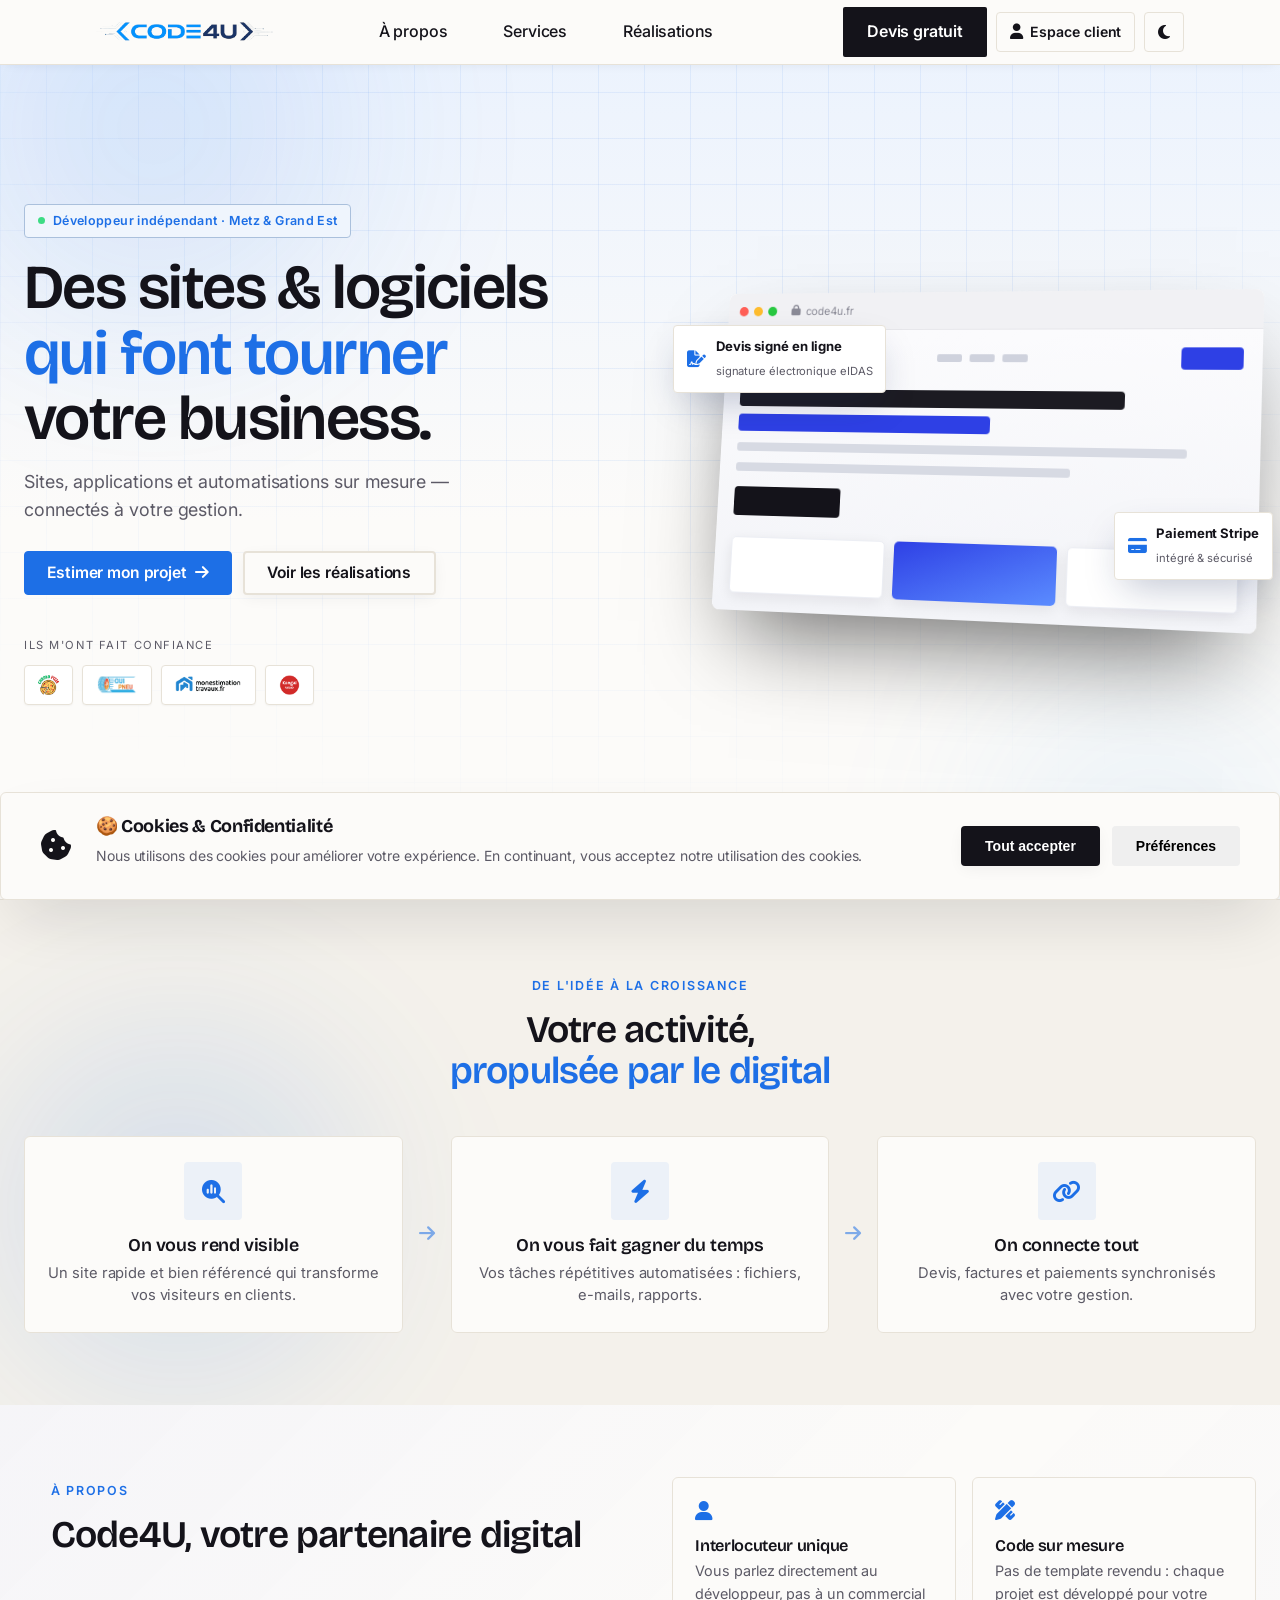
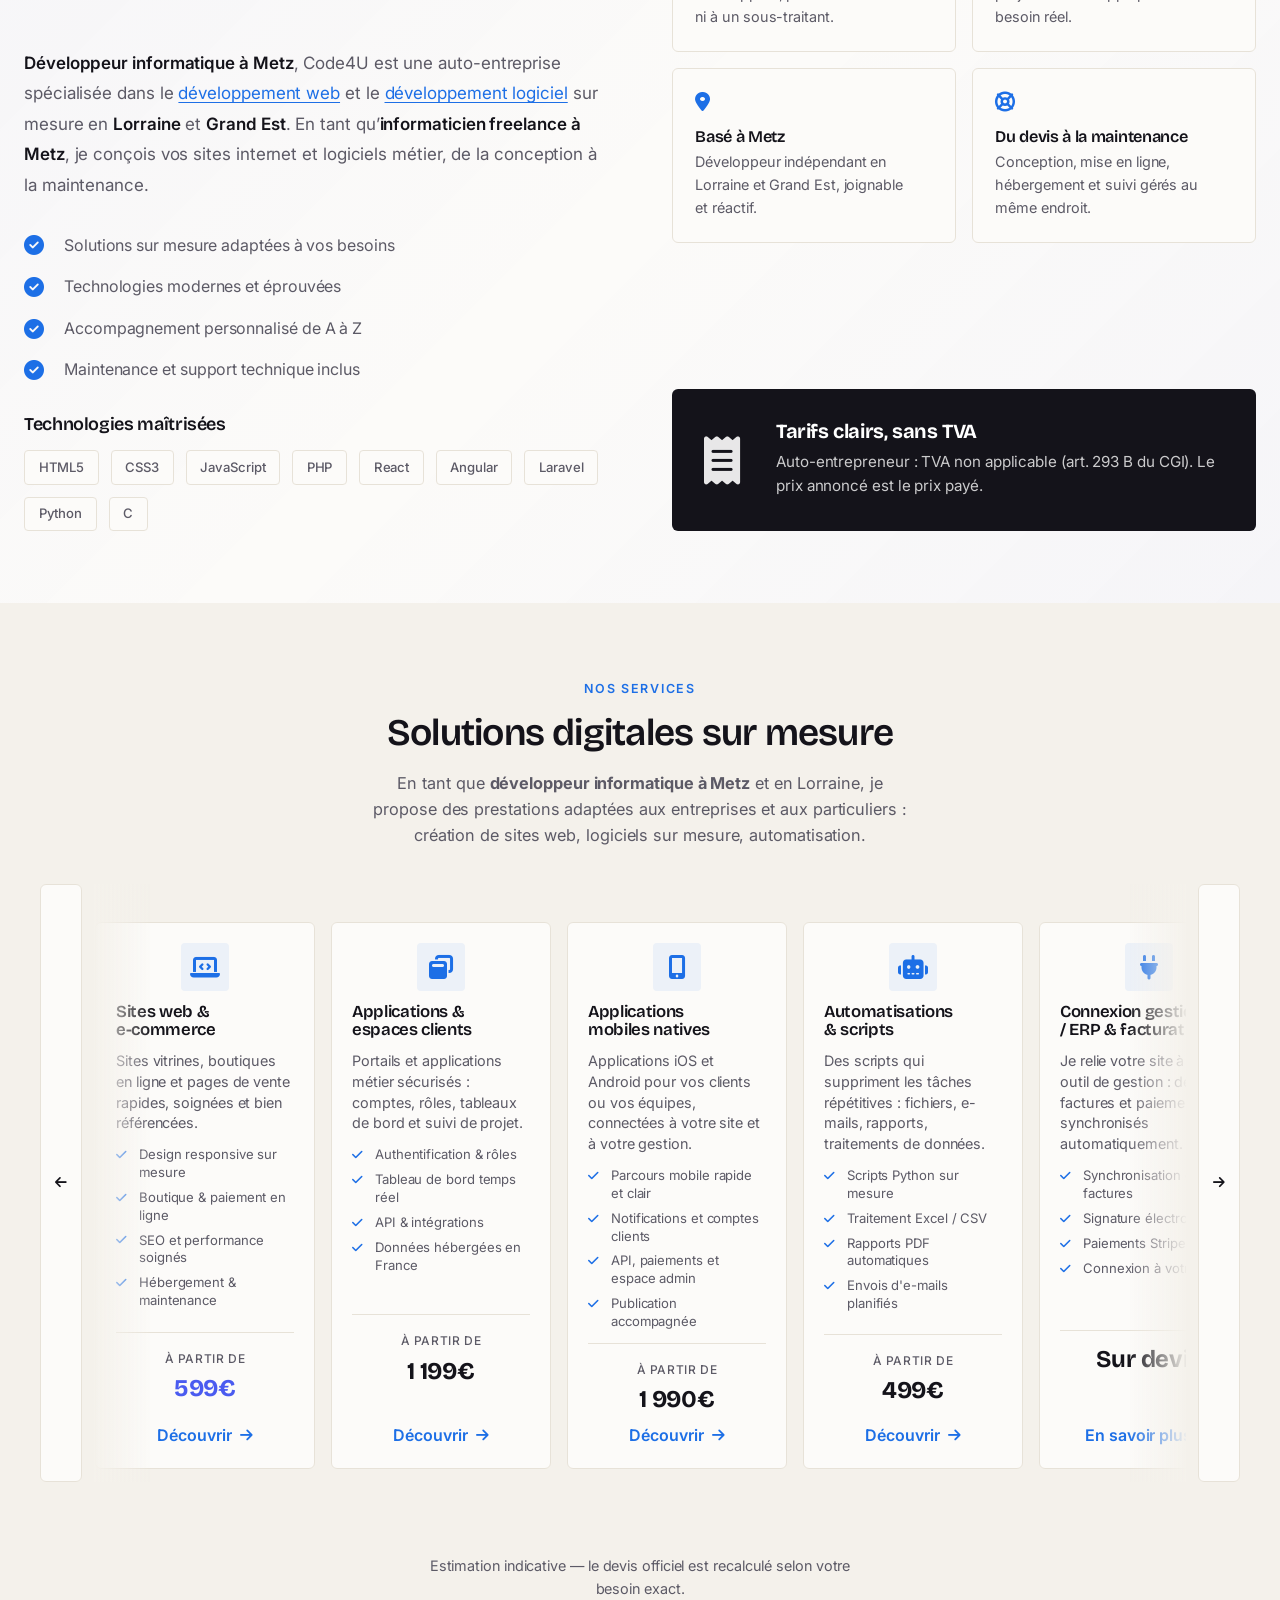
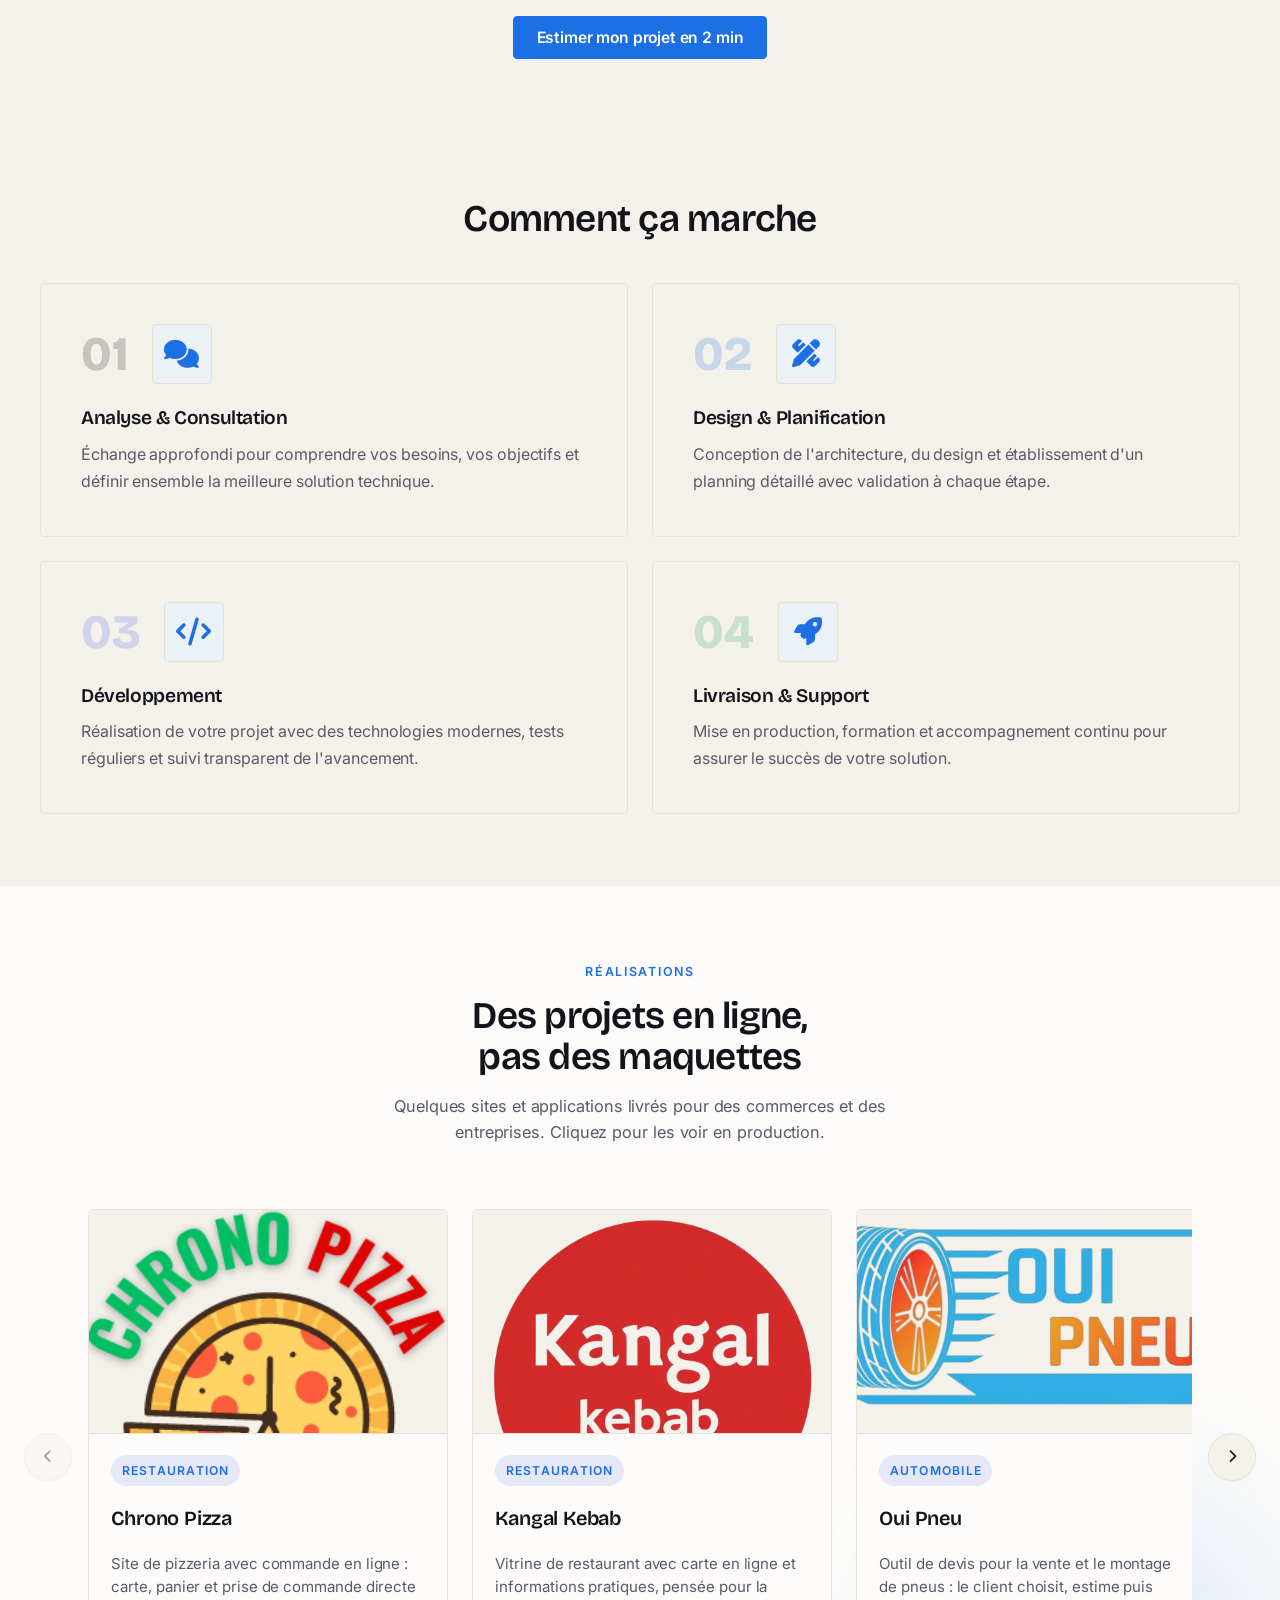
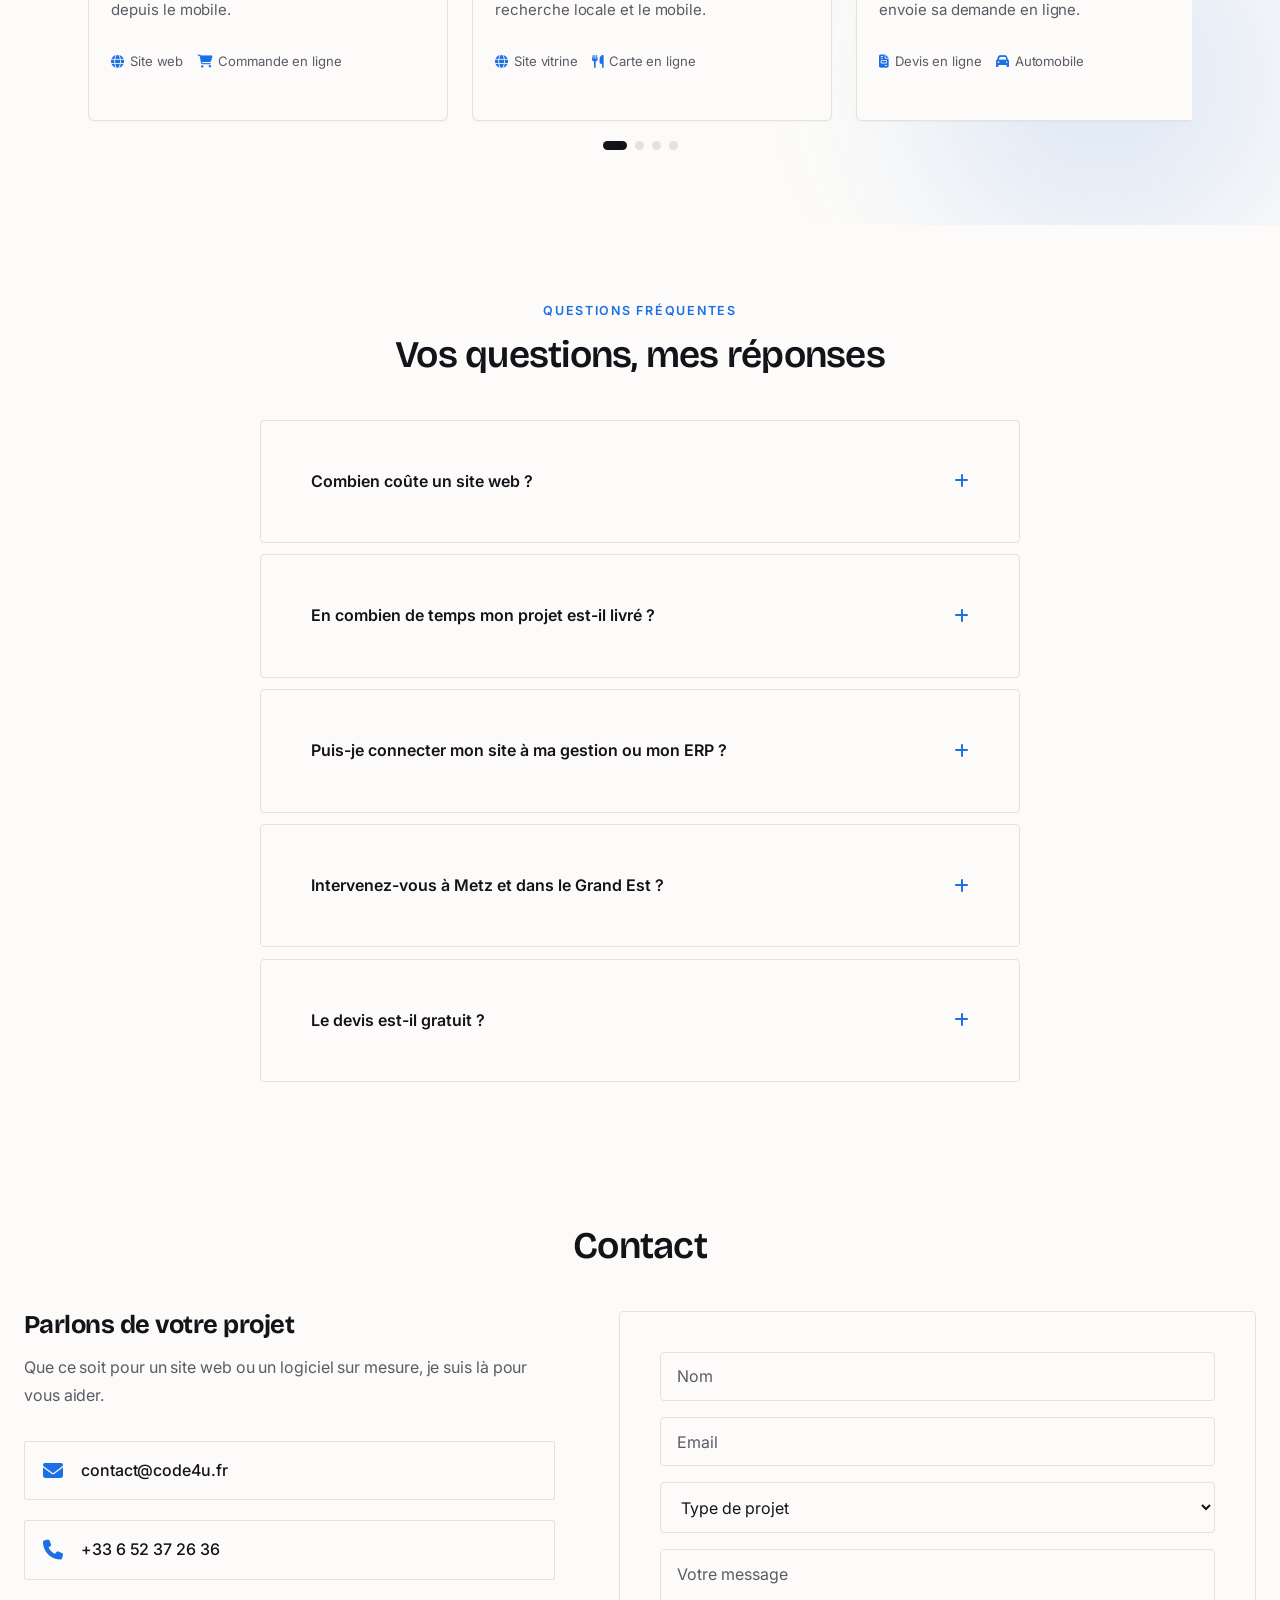
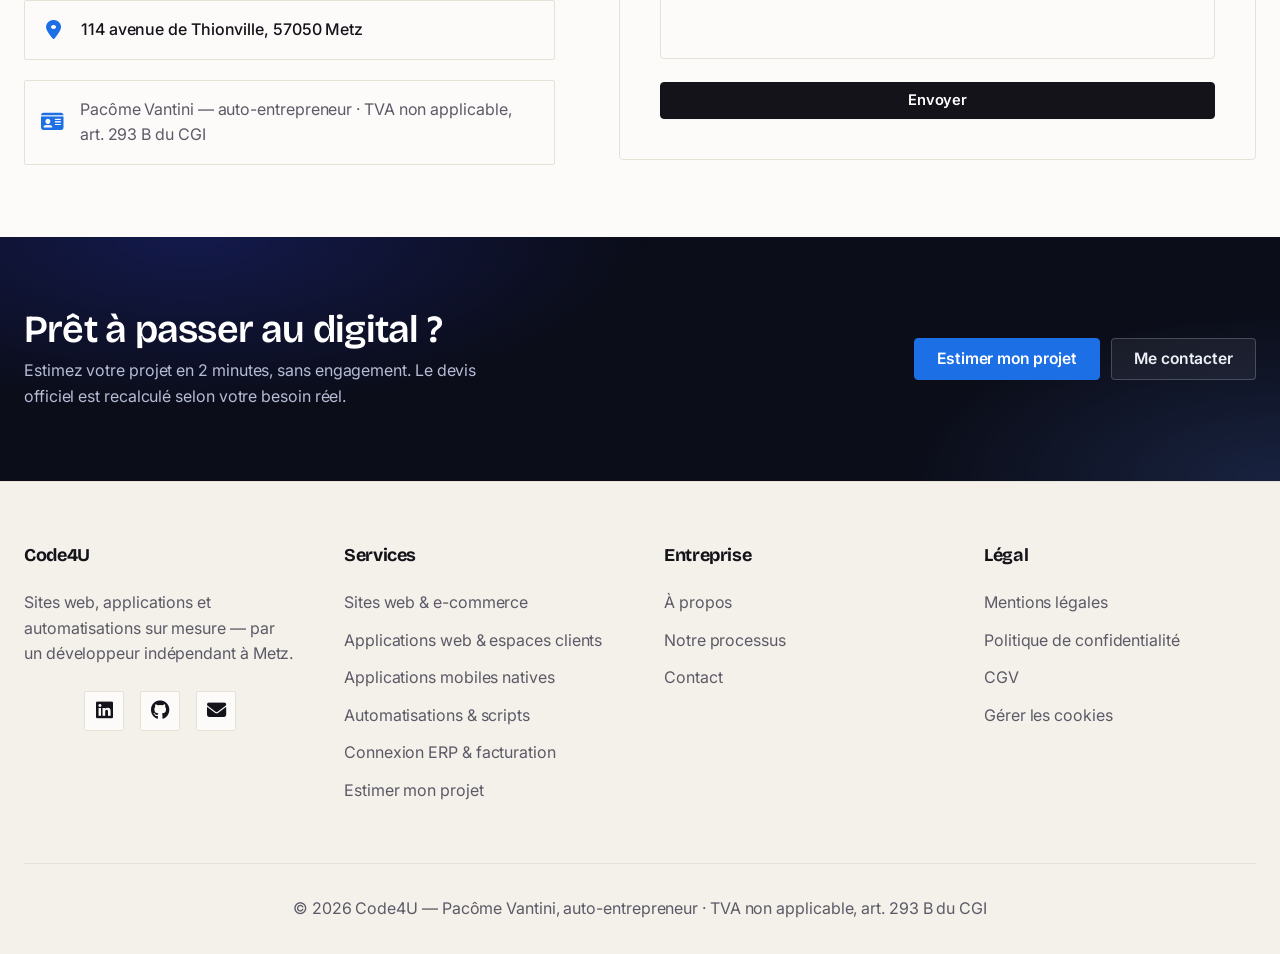
==== commit eac8c462: "Turn homepage services into carousel" ====
--- a/index.html
+++ b/index.html
@@ -293,8 +293,12 @@
                 <p class="section-subtitle">En tant que <strong>développeur informatique à Metz</strong> et en Lorraine, je propose des prestations adaptées aux entreprises et aux particuliers : création de sites web, logiciels sur mesure, automatisation.</p>
             </div>
             
-            <!-- Services Grid -->
-            <div class="services-grid">
+            <!-- Services Carousel -->
+            <div class="services-carousel" aria-label="Services Code4U">
+                <button class="services-carousel__control services-carousel__control--prev" type="button" data-services-prev aria-label="Service précédent">
+                    <i class="fas fa-arrow-left" aria-hidden="true"></i>
+                </button>
+                <div class="services-grid" data-services-track tabindex="0" aria-label="Liste des services">
                 <a href="/web" class="service-card service-card--web" id="sites-web">
                     <div class="service-card__icon">
                         <i class="fas fa-laptop-code"></i>
@@ -413,6 +417,10 @@
                         <i class="fas fa-arrow-right"></i>
                     </span>
                 </a>
+                </div>
+                <button class="services-carousel__control services-carousel__control--next" type="button" data-services-next aria-label="Service suivant">
+                    <i class="fas fa-arrow-right" aria-hidden="true"></i>
+                </button>
             </div>
         </div>
     </section>
--- a/assets/css/platform.css
+++ b/assets/css/platform.css
@@ -332,13 +332,97 @@
 
 /* ---- Solutions / cartes services : éditorial, sans "glow" --------------- */
 .solutions { background: var(--bg-secondary); }
-.services-grid { gap: 1.25rem; }
+.solutions .container {
+    max-width: min(1480px, calc(100vw - 2rem));
+}
+.solutions .section-header {
+    margin-bottom: 2.25rem;
+}
+.services-carousel {
+    position: relative;
+    display: grid;
+    grid-template-columns: auto minmax(0, 1fr) auto;
+    align-items: stretch;
+    gap: 0.75rem;
+}
+
+.services-carousel::before,
+.services-carousel::after {
+    content: "";
+    position: absolute;
+    top: 0;
+    bottom: 0;
+    z-index: 2;
+    width: 3.75rem;
+    pointer-events: none;
+}
+
+.services-carousel::before {
+    left: 3.25rem;
+    background: linear-gradient(90deg, var(--bg-secondary), transparent);
+}
+
+.services-carousel::after {
+    right: 3.25rem;
+    background: linear-gradient(270deg, var(--bg-secondary), transparent);
+}
+
+.services-grid {
+    display: flex;
+    flex-wrap: nowrap;
+    grid-template-columns: none;
+    gap: 1rem;
+    align-items: stretch;
+    overflow-x: auto;
+    overflow-y: hidden;
+    scroll-snap-type: x mandatory;
+    scroll-behavior: smooth;
+    scrollbar-width: none;
+    padding: 0.1rem 0.1rem 0.8rem;
+}
+
+.services-grid::-webkit-scrollbar {
+    display: none;
+}
+
+.services-carousel__control {
+    position: relative;
+    z-index: 3;
+    width: 2.65rem;
+    min-height: 100%;
+    border: 1px solid var(--border-color);
+    border-radius: var(--radius-lg);
+    background: var(--bg-primary);
+    color: var(--text-primary);
+    display: grid;
+    place-items: center;
+    cursor: pointer;
+    transition: transform 0.2s var(--ease-out), border-color 0.2s ease, color 0.2s ease, background 0.2s ease;
+}
+
+.services-carousel__control:hover {
+    transform: translateY(-2px);
+    border-color: var(--accent-color);
+    color: var(--accent-color);
+}
+
+.services-carousel__control:disabled {
+    opacity: 0.35;
+    cursor: default;
+    transform: none;
+}
+
 .service-card {
     background: var(--bg-primary);
     border: 1px solid var(--border-color);
     border-radius: var(--radius-lg);
     box-shadow: none;
     transition: transform 0.3s var(--ease-out), box-shadow 0.3s ease, border-color 0.3s ease;
+    min-width: 0;
+    padding: 1.25rem;
+    gap: 0.75rem;
+    flex: 0 0 clamp(220px, calc((100% - 4rem) / 5), 286px);
+    scroll-snap-align: start;
 }
 .service-card:hover {
     transform: translateY(-4px);
@@ -352,17 +436,61 @@
     border-radius: var(--radius-md);
 }
 .service-card__icon i { color: var(--accent-color); }
-.service-card__title { font-size: 1.3rem; }
+.service-card__title { font-size: clamp(1.05rem, 1vw, 1.2rem); }
+.service-card__description {
+    font-size: 0.9rem;
+    line-height: 1.45;
+}
+.service-card__features {
+    gap: 0.45rem;
+}
+.service-card__features li {
+    font-size: 0.82rem;
+    line-height: 1.35;
+}
 .service-card__features i { color: var(--accent-color); }
 .service-card__cta { color: var(--accent-color); font-weight: 600; }
 .price-amount { font-family: var(--font-display); color: var(--text-primary); }
 .price-from, .price-period { color: var(--text-secondary); }
 
+@media (max-width: 860px) {
+    .solutions .container {
+        max-width: var(--maxw);
+    }
+
+    .services-grid {
+        gap: 0.85rem;
+    }
+
+    .service-card {
+        flex-basis: min(82vw, 320px);
+        padding: 1.5rem;
+    }
+
+    .services-carousel {
+        grid-template-columns: 1fr;
+    }
+
+    .services-carousel__control,
+    .services-carousel::before,
+    .services-carousel::after {
+        display: none;
+    }
+}
+
 /* ---- Process : timeline sobre ------------------------------------------- */
 .step-number { font-family: var(--font-display); color: color-mix(in srgb, var(--accent-color) 40%, transparent); }
 .step-icon { background: var(--accent-tint); color: var(--accent-color); border-radius: var(--radius-md); }
 .step-icon i { color: var(--accent-color); }
-.step-title { font-size: 1.2rem; }
+.process .process-step:nth-child(n):hover .step-icon {
+    background: var(--accent-color);
+    color: #fff;
+    border-color: var(--accent-color);
+}
+.process .process-step:nth-child(n):hover .step-icon i {
+    color: #fff;
+}
+.process .step-title { font-size: 1.2rem; }
 
 /* ---- Réalisations : nouvelle grille éditoriale --------------------------- */
 .work {
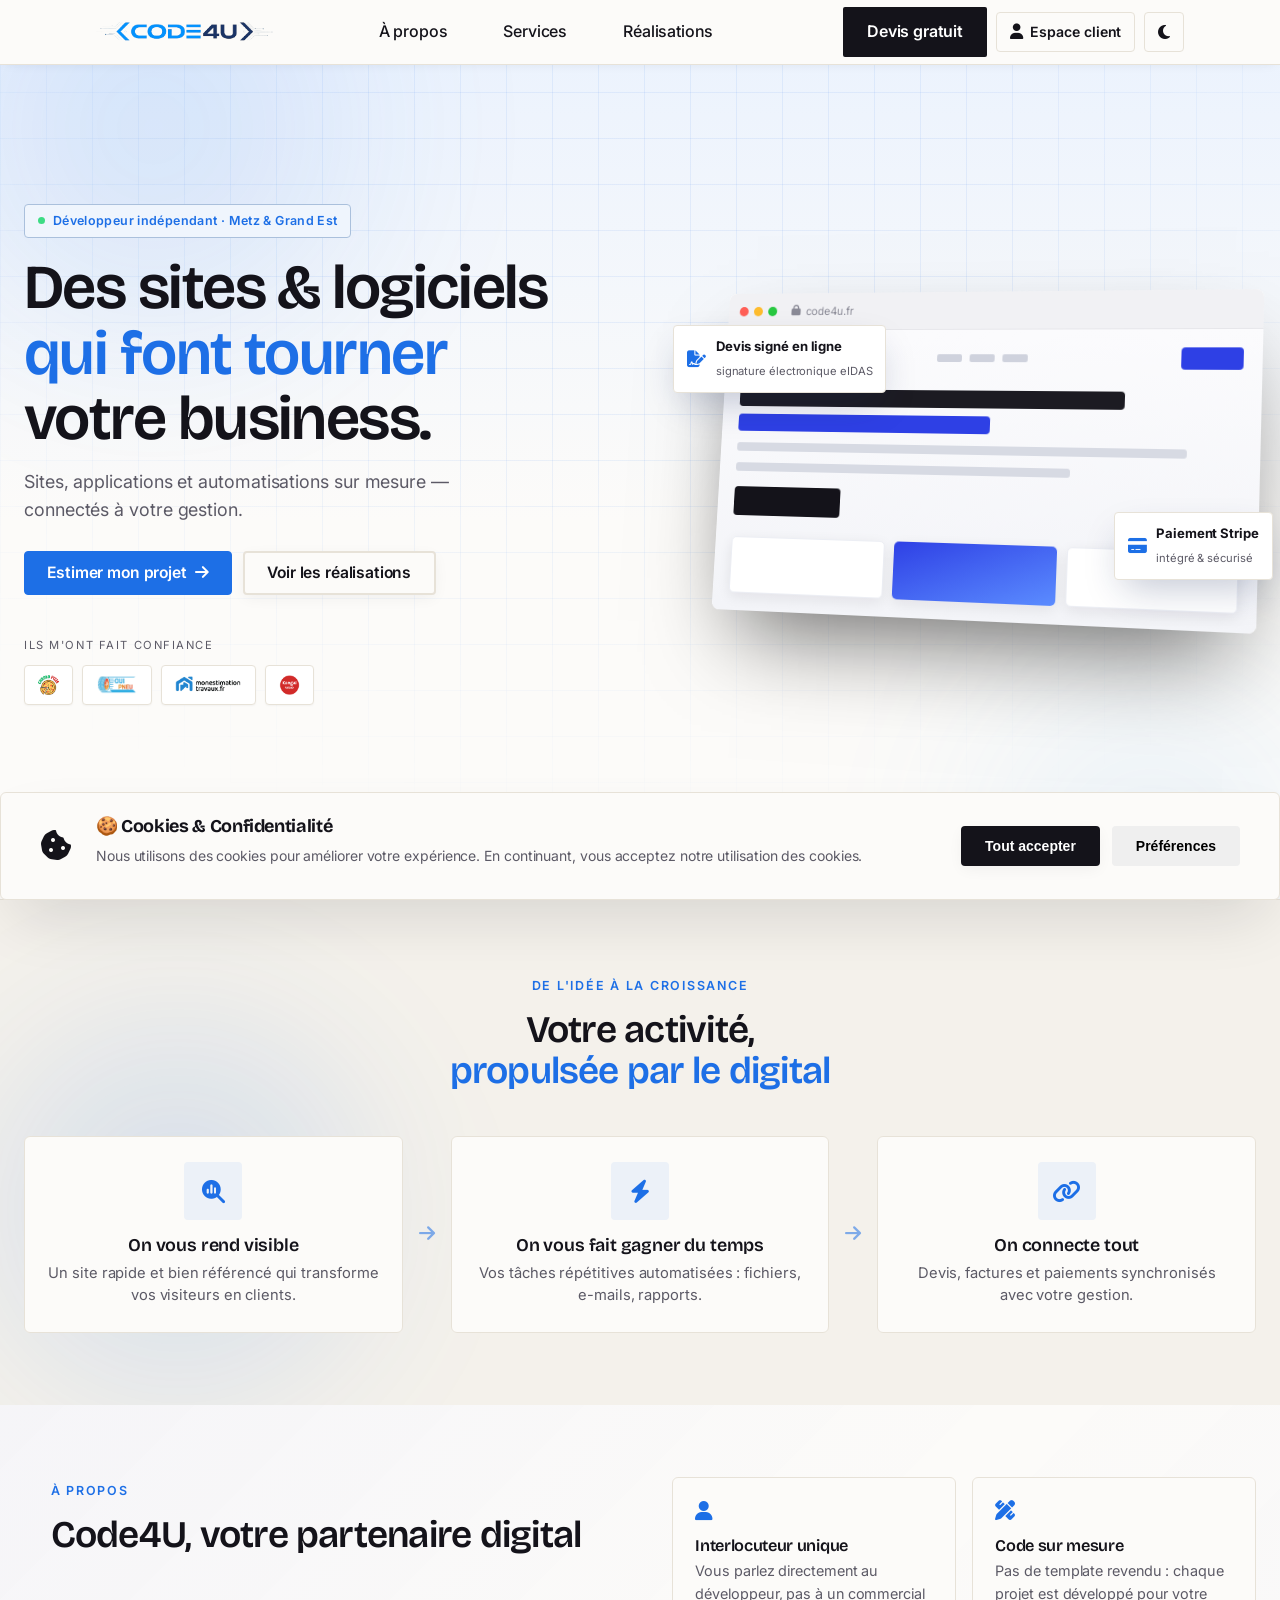
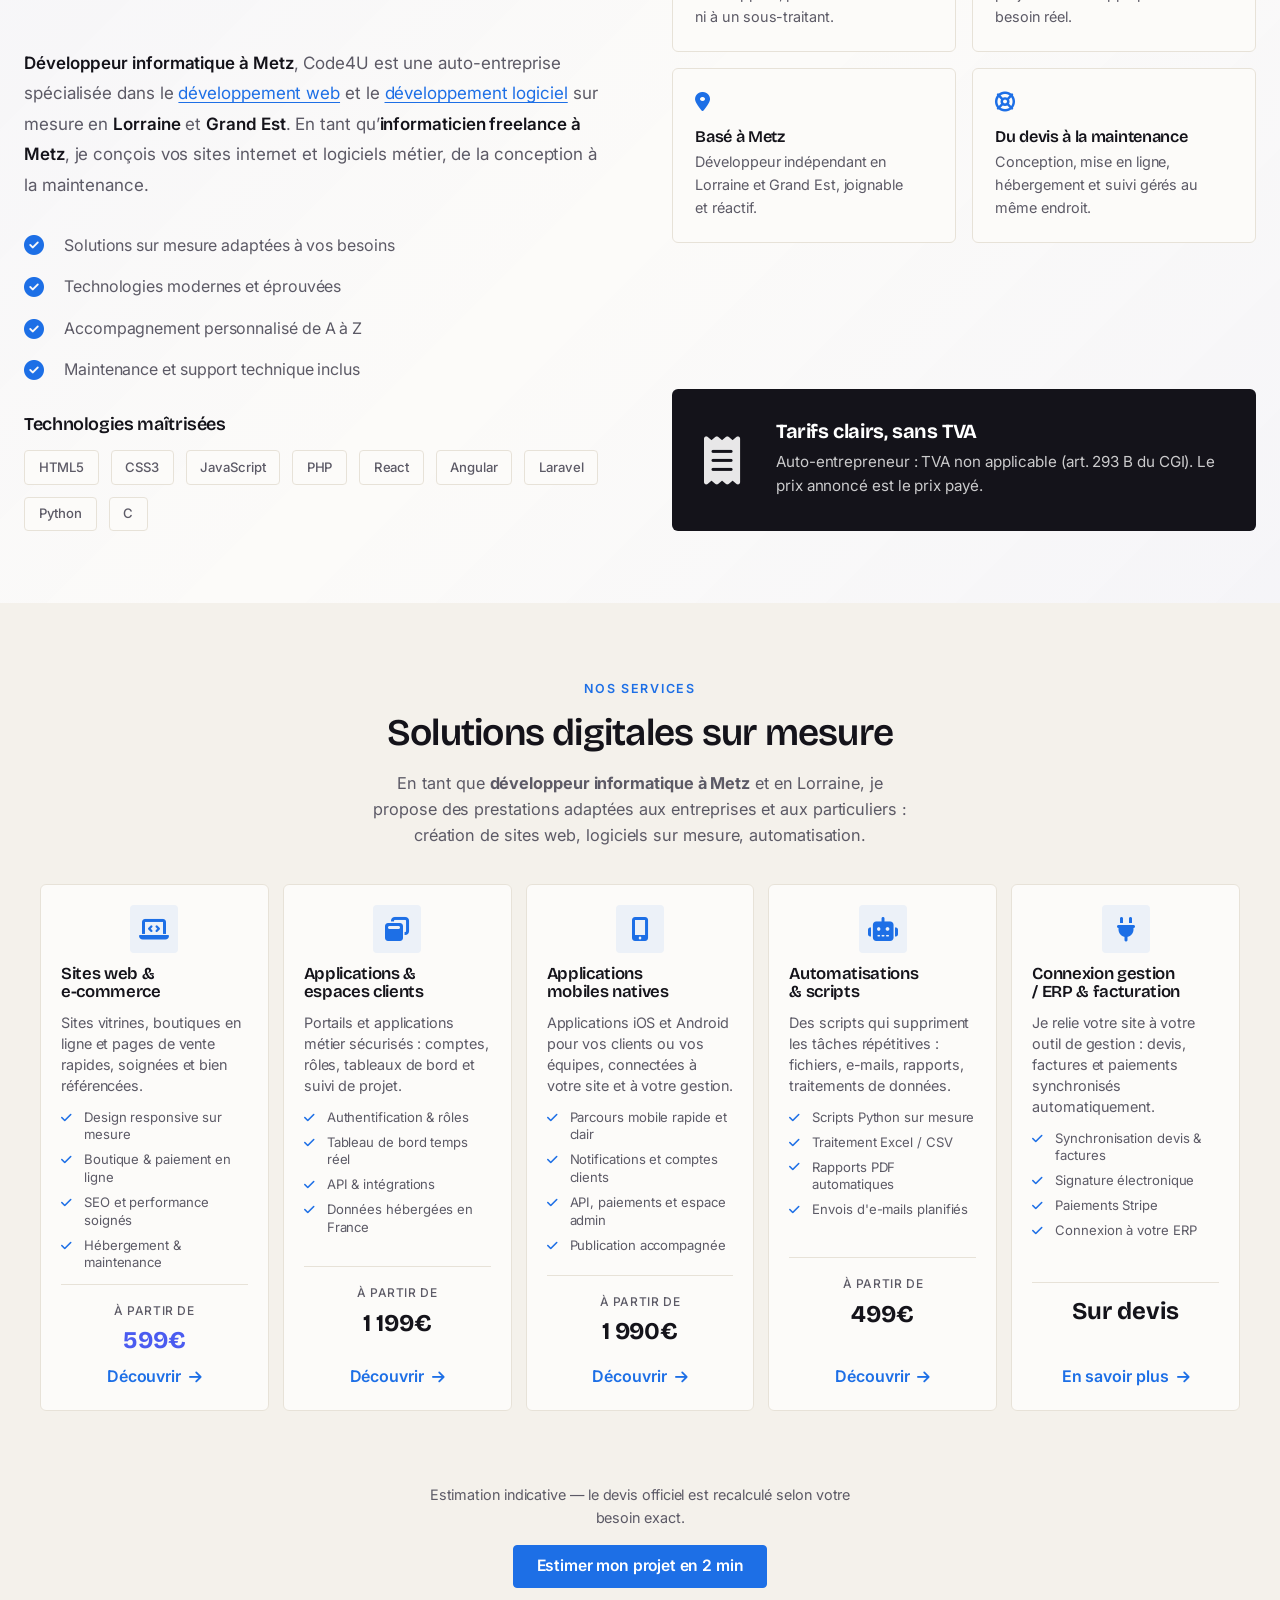
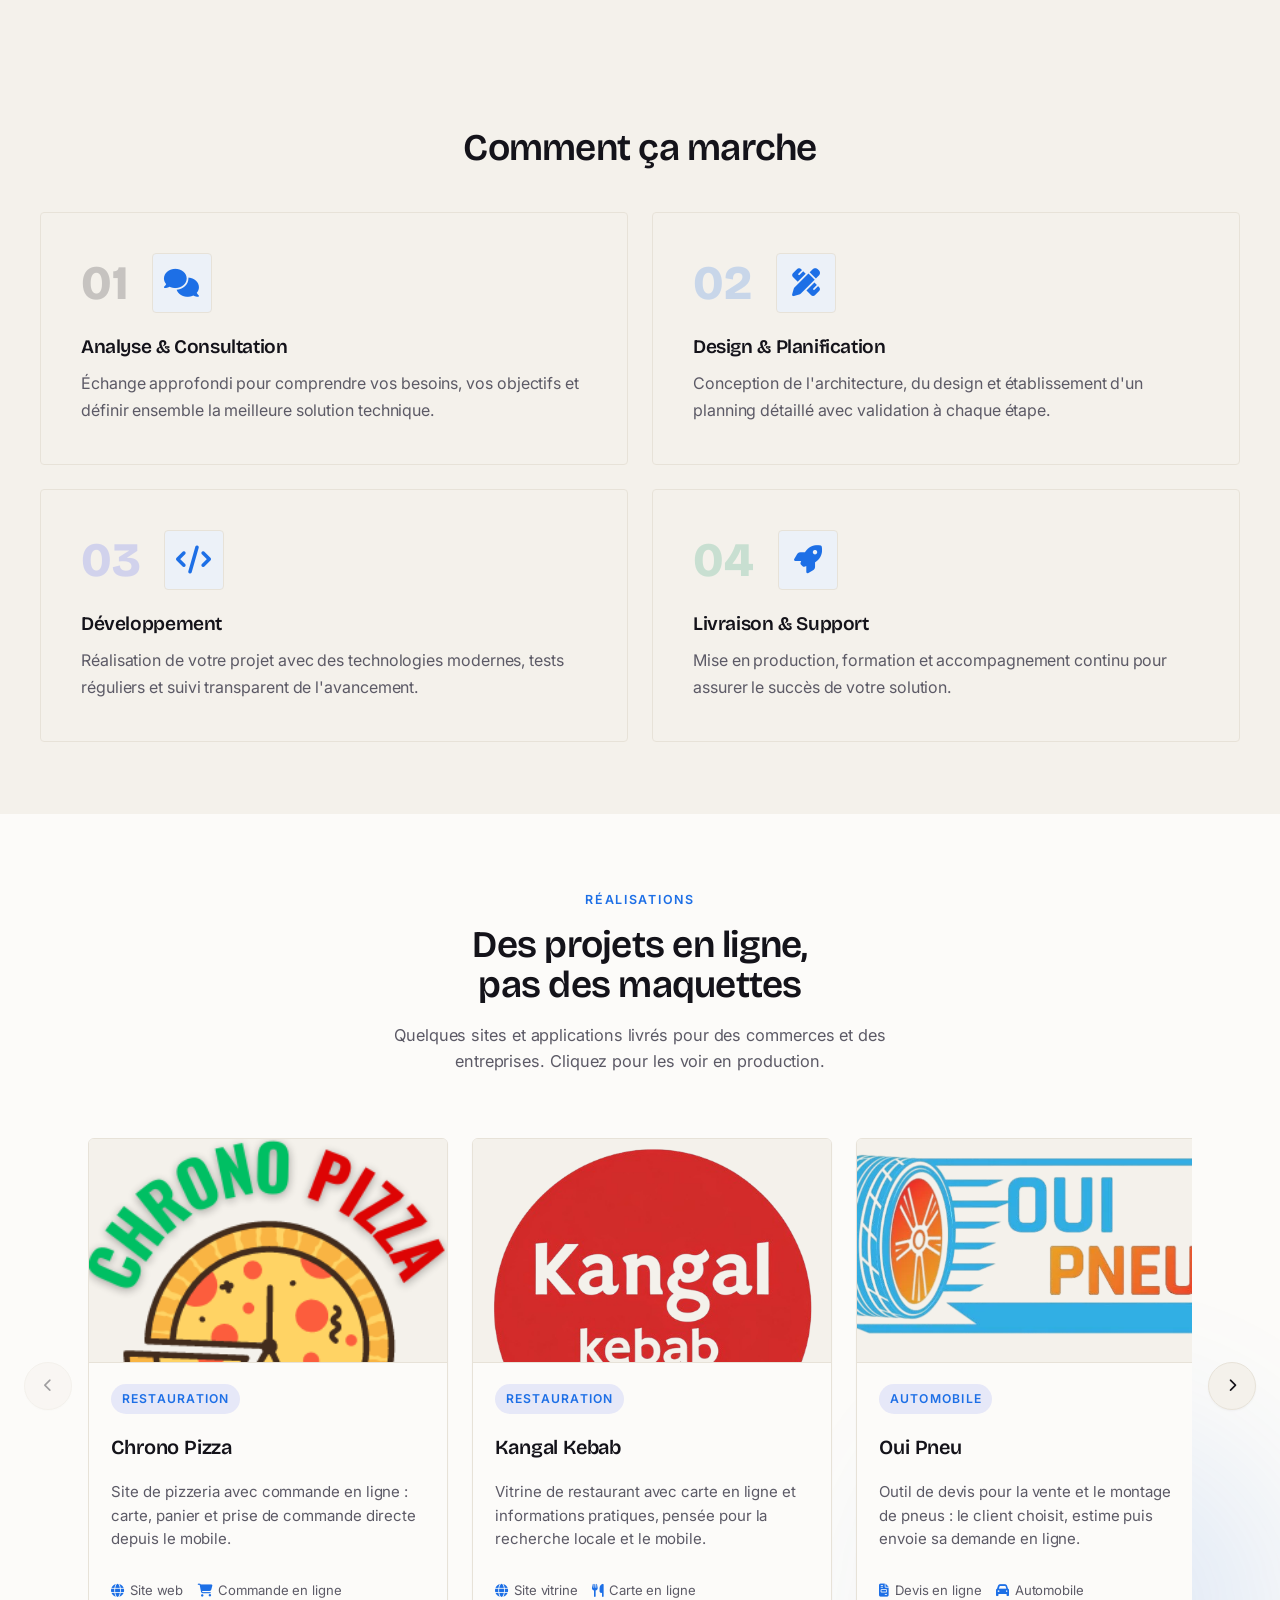
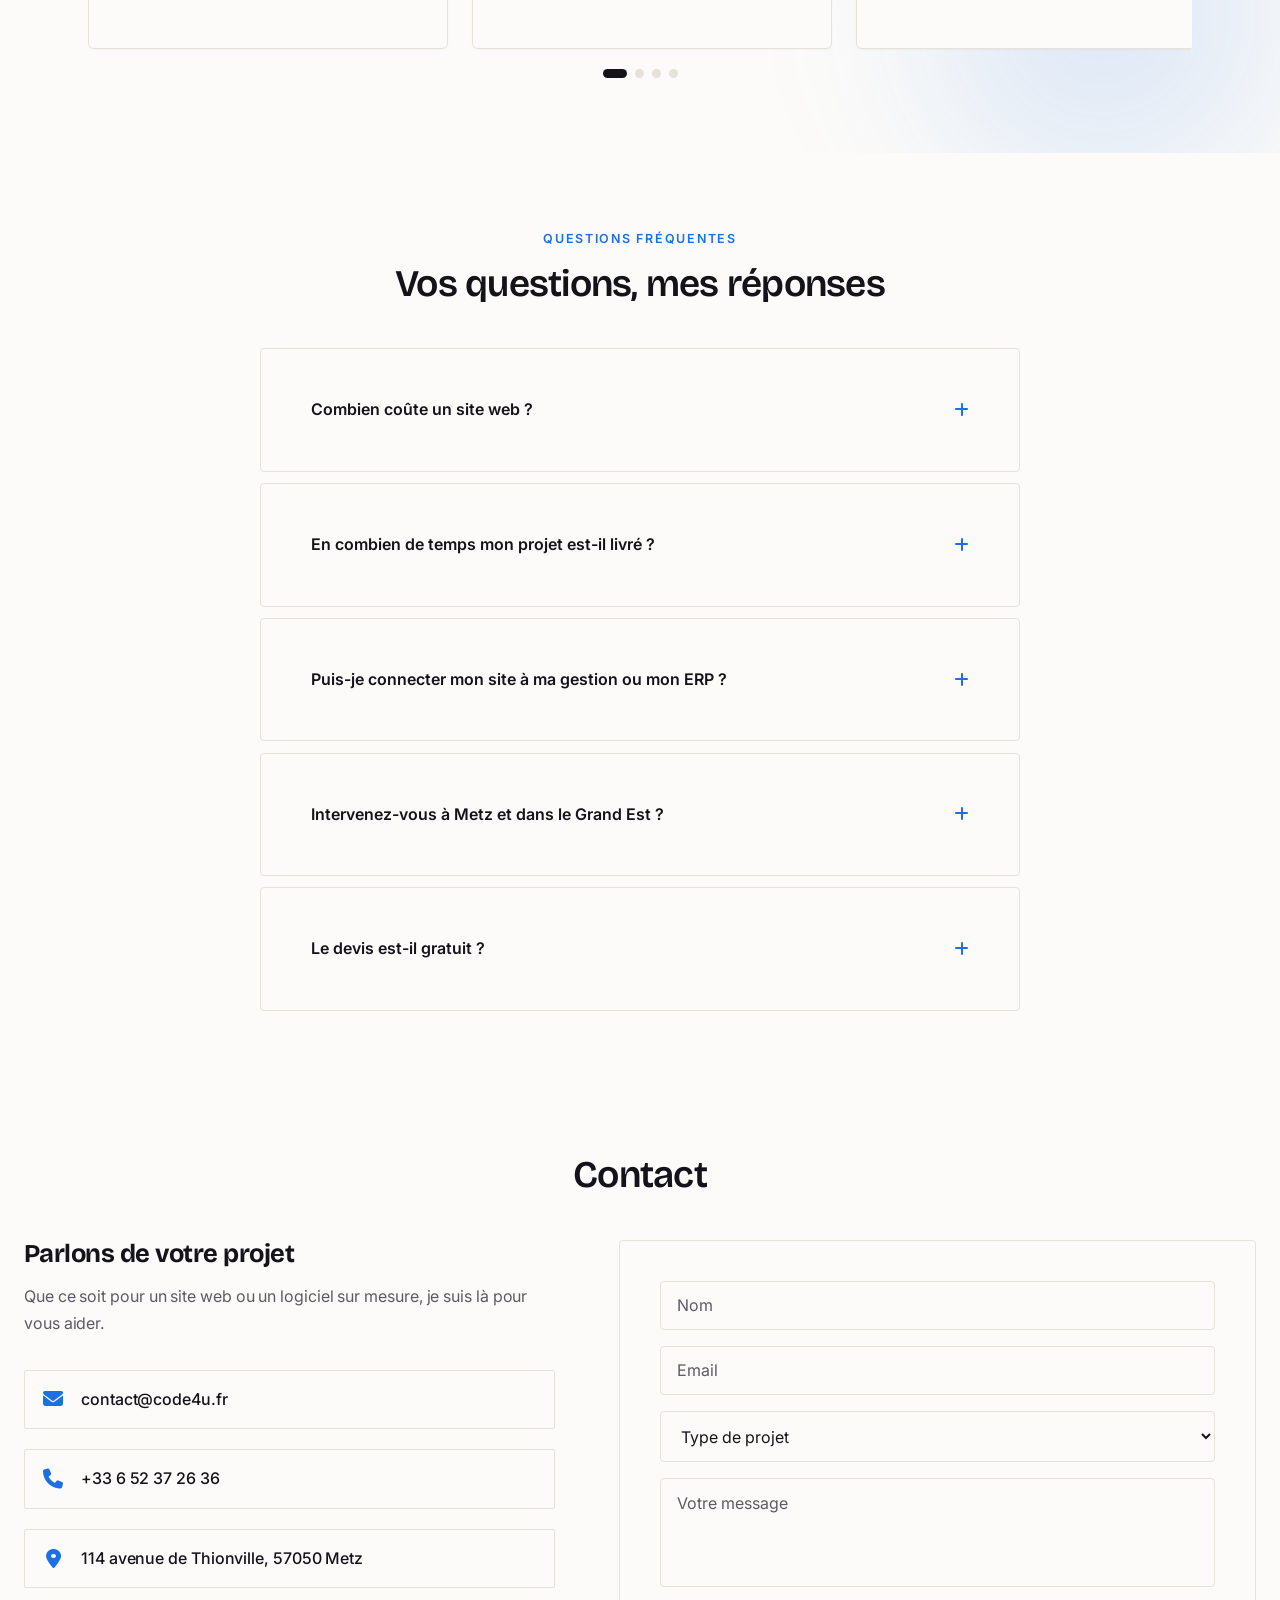
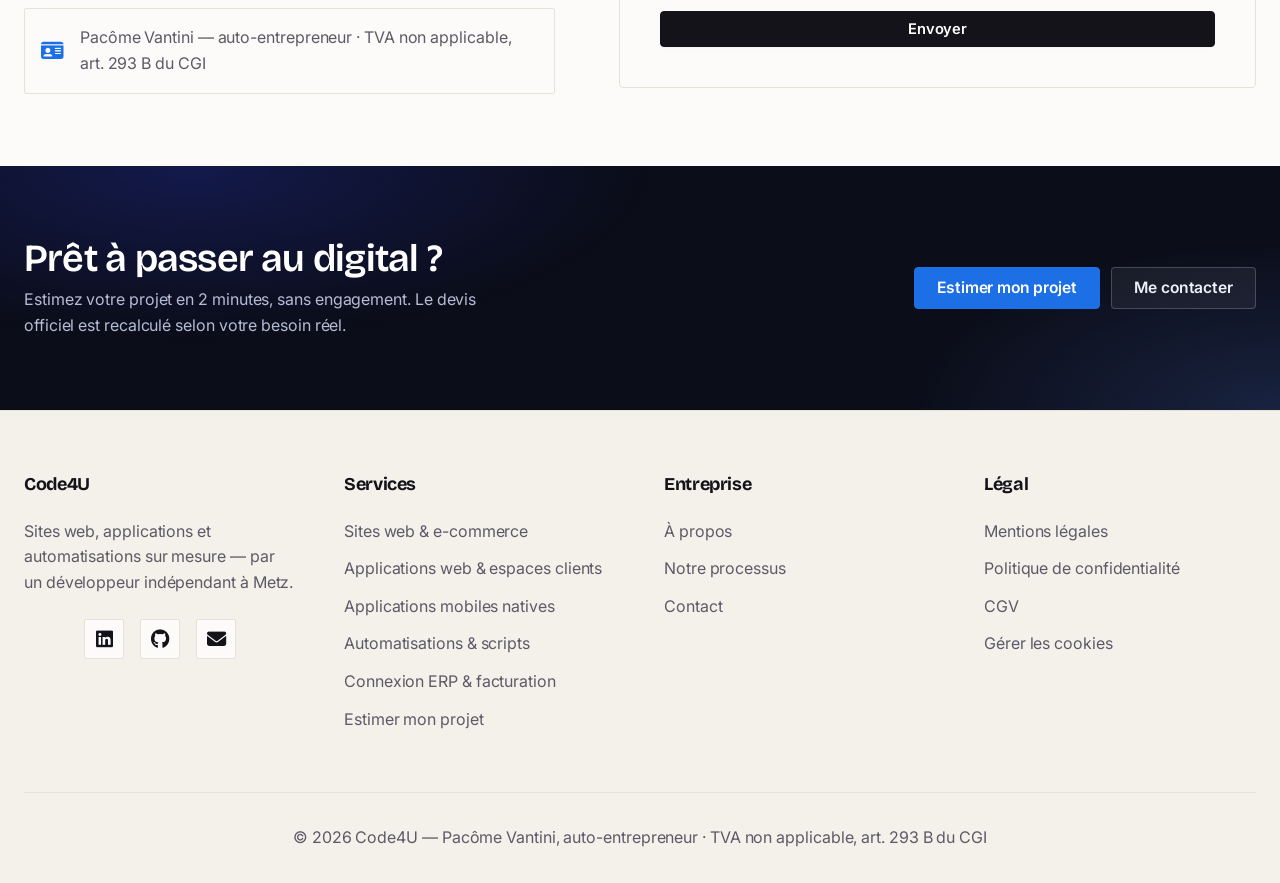
==== commit d06b5162: "Modernize services grid and subscription flow" ====
--- a/index.html
+++ b/index.html
@@ -293,12 +293,8 @@
                 <p class="section-subtitle">En tant que <strong>développeur informatique à Metz</strong> et en Lorraine, je propose des prestations adaptées aux entreprises et aux particuliers : création de sites web, logiciels sur mesure, automatisation.</p>
             </div>
             
-            <!-- Services Carousel -->
-            <div class="services-carousel" aria-label="Services Code4U">
-                <button class="services-carousel__control services-carousel__control--prev" type="button" data-services-prev aria-label="Service précédent">
-                    <i class="fas fa-arrow-left" aria-hidden="true"></i>
-                </button>
-                <div class="services-grid" data-services-track tabindex="0" aria-label="Liste des services">
+            <!-- Services Grid -->
+            <div class="services-grid">
                 <a href="/web" class="service-card service-card--web" id="sites-web">
                     <div class="service-card__icon">
                         <i class="fas fa-laptop-code"></i>
@@ -417,10 +413,6 @@
                         <i class="fas fa-arrow-right"></i>
                     </span>
                 </a>
-                </div>
-                <button class="services-carousel__control services-carousel__control--next" type="button" data-services-next aria-label="Service suivant">
-                    <i class="fas fa-arrow-right" aria-hidden="true"></i>
-                </button>
             </div>
         </div>
     </section>
--- a/assets/css/platform.css
+++ b/assets/css/platform.css
@@ -338,78 +338,11 @@
 .solutions .section-header {
     margin-bottom: 2.25rem;
 }
-.services-carousel {
-    position: relative;
+.services-grid {
     display: grid;
-    grid-template-columns: auto minmax(0, 1fr) auto;
+    grid-template-columns: repeat(5, minmax(0, 1fr));
+    gap: clamp(0.75rem, 1.1vw, 1rem);
     align-items: stretch;
-    gap: 0.75rem;
-}
-
-.services-carousel::before,
-.services-carousel::after {
-    content: "";
-    position: absolute;
-    top: 0;
-    bottom: 0;
-    z-index: 2;
-    width: 3.75rem;
-    pointer-events: none;
-}
-
-.services-carousel::before {
-    left: 3.25rem;
-    background: linear-gradient(90deg, var(--bg-secondary), transparent);
-}
-
-.services-carousel::after {
-    right: 3.25rem;
-    background: linear-gradient(270deg, var(--bg-secondary), transparent);
-}
-
-.services-grid {
-    display: flex;
-    flex-wrap: nowrap;
-    grid-template-columns: none;
-    gap: 1rem;
-    align-items: stretch;
-    overflow-x: auto;
-    overflow-y: hidden;
-    scroll-snap-type: x mandatory;
-    scroll-behavior: smooth;
-    scrollbar-width: none;
-    padding: 0.1rem 0.1rem 0.8rem;
-}
-
-.services-grid::-webkit-scrollbar {
-    display: none;
-}
-
-.services-carousel__control {
-    position: relative;
-    z-index: 3;
-    width: 2.65rem;
-    min-height: 100%;
-    border: 1px solid var(--border-color);
-    border-radius: var(--radius-lg);
-    background: var(--bg-primary);
-    color: var(--text-primary);
-    display: grid;
-    place-items: center;
-    cursor: pointer;
-    transition: transform 0.2s var(--ease-out), border-color 0.2s ease, color 0.2s ease, background 0.2s ease;
-}
-
-.services-carousel__control:hover {
-    transform: translateY(-2px);
-    border-color: var(--accent-color);
-    color: var(--accent-color);
-}
-
-.services-carousel__control:disabled {
-    opacity: 0.35;
-    cursor: default;
-    transform: none;
 }
 
 .service-card {
@@ -421,8 +354,6 @@
     min-width: 0;
     padding: 1.25rem;
     gap: 0.75rem;
-    flex: 0 0 clamp(220px, calc((100% - 4rem) / 5), 286px);
-    scroll-snap-align: start;
 }
 .service-card:hover {
     transform: translateY(-4px);
@@ -453,28 +384,33 @@
 .price-amount { font-family: var(--font-display); color: var(--text-primary); }
 .price-from, .price-period { color: var(--text-secondary); }
 
+@media (max-width: 1180px) {
+    .services-grid {
+        grid-template-columns: repeat(3, minmax(0, 1fr));
+    }
+}
+
 @media (max-width: 860px) {
-    .solutions .container {
-        max-width: var(--maxw);
-    }
-
     .services-grid {
-        gap: 0.85rem;
+        grid-template-columns: repeat(2, minmax(0, 1fr));
     }
 
     .service-card {
-        flex-basis: min(82vw, 320px);
         padding: 1.5rem;
     }
 
-    .services-carousel {
+    .service-card--erp {
+        grid-column: span 2;
+    }
+}
+
+@media (max-width: 560px) {
+    .services-grid {
         grid-template-columns: 1fr;
     }
 
-    .services-carousel__control,
-    .services-carousel::before,
-    .services-carousel::after {
-        display: none;
+    .service-card--erp {
+        grid-column: auto;
     }
 }
 
@@ -1370,6 +1306,31 @@
 }
 .sub-cfg__left { display: flex; flex-direction: column; }
 
+.sub-cfg__steps {
+    display: grid;
+    grid-template-columns: repeat(3, minmax(0, 1fr));
+    gap: 0.55rem;
+    margin: 0 0 1.35rem;
+}
+
+.sub-cfg__steps div {
+    display: flex;
+    align-items: center;
+    gap: 0.5rem;
+    min-height: 46px;
+    padding: 0.7rem 0.75rem;
+    border: 1px solid var(--border-color);
+    border-radius: 10px;
+    background: color-mix(in srgb, var(--accent-color) 5%, var(--bg-primary));
+    color: var(--text-primary);
+    font-size: 0.78rem;
+    font-weight: 750;
+}
+
+.sub-cfg__steps i {
+    color: var(--accent-color);
+}
+
 /* Options d'engagement */
 .sub-cfg__commitment {
     display: grid;
@@ -1435,6 +1396,29 @@
     min-width: 4rem;
     text-align: right;
 }
+.sub-cfg__quick-hours {
+    display: grid;
+    grid-template-columns: repeat(4, minmax(0, 1fr));
+    gap: 0.45rem;
+}
+.sub-cfg__quick-hours button {
+    min-height: 38px;
+    border: 1px solid var(--border-color);
+    border-radius: 8px;
+    background: var(--bg-primary);
+    color: var(--text-primary);
+    font: inherit;
+    font-size: 0.86rem;
+    font-weight: 750;
+    cursor: pointer;
+    transition: border-color 0.18s ease, color 0.18s ease, background 0.18s ease;
+}
+.sub-cfg__quick-hours button:hover,
+.sub-cfg__quick-hours button.is-active {
+    border-color: var(--accent-color);
+    color: var(--accent-color);
+    background: color-mix(in srgb, var(--accent-color) 7%, var(--bg-primary));
+}
 .sub-cfg__range {
     width: 100%; -webkit-appearance: none; appearance: none;
     height: 6px; border-radius: 3px;
@@ -1482,10 +1466,31 @@
 .sub-cfg__price-sub > div { display: flex; flex-direction: column; gap: 0.15rem; }
 .sub-cfg__price-sub span { font-size: 0.73rem; color: var(--text-secondary); text-transform: uppercase; font-weight: 700; letter-spacing: 0.06em; }
 .sub-cfg__price-sub strong { font-size: 0.9rem; font-weight: 700; color: var(--text-primary); }
+.sub-cfg__safe-note {
+    display: flex;
+    align-items: flex-start;
+    gap: 0.5rem;
+    margin: 0.85rem 0 0;
+    color: var(--text-secondary);
+    font-size: 0.82rem;
+    line-height: 1.45;
+}
+.sub-cfg__safe-note i { color: var(--accent-color); margin-top: 0.2rem; }
 
 /* ── Abonnement actif ──────────────────────────────────────── */
 .sub-active-card { display: grid; gap: 1.35rem; }
 .sub-active__top { display: flex; justify-content: space-between; align-items: flex-start; gap: 1rem; }
+.sub-active__hint { margin: 0.45rem 0 0; color: var(--text-secondary); font-size: 0.9rem; max-width: 66ch; }
+.sub-active__hero {
+    display: grid;
+    grid-template-columns: minmax(0, 1fr) auto;
+    gap: 1rem;
+    align-items: center;
+    padding: 1rem;
+    border: 1px solid color-mix(in srgb, var(--accent-color) 20%, var(--border-color));
+    border-radius: 12px;
+    background: color-mix(in srgb, var(--accent-color) 6%, var(--bg-primary));
+}
 .sub-active__price { display: flex; align-items: baseline; gap: 0.45rem; }
 .sub-active__price-num {
     font-family: var(--font-display, inherit);
@@ -1495,6 +1500,20 @@
     line-height: 1;
 }
 .sub-active__price-period { color: var(--text-secondary); font-size: 0.9rem; }
+.sub-active__payment {
+    display: inline-flex;
+    align-items: center;
+    gap: 0.5rem;
+    padding: 0.55rem 0.75rem;
+    border: 1px solid var(--border-color);
+    border-radius: 999px;
+    background: var(--bg-primary);
+    color: var(--text-primary);
+    font-size: 0.84rem;
+    font-weight: 750;
+    white-space: nowrap;
+}
+.sub-active__payment i { color: var(--accent-color); }
 .sub-active__stats {
     display: grid;
     grid-template-columns: repeat(4, minmax(0, 1fr));
@@ -1526,17 +1545,36 @@
 }
 .sub-progress-fill.is-warning { background: linear-gradient(90deg, #f59e0b, #fcd34d); }
 .sub-progress-fill.is-danger  { background: linear-gradient(90deg, #ef4444, #f87171); }
+.sub-active__actions {
+    display: flex;
+    flex-wrap: wrap;
+    justify-content: space-between;
+    gap: 0.8rem;
+    align-items: center;
+    padding-top: 0.25rem;
+}
+.sub-active__actions > span {
+    color: var(--text-secondary);
+    font-size: 0.78rem;
+    font-weight: 800;
+    letter-spacing: 0.08em;
+    text-transform: uppercase;
+}
 
 /* Responsive */
 @media (max-width: 860px) {
     .sub-cfg__grid { grid-template-columns: 1fr; gap: 2rem; }
     .sub-active__stats { grid-template-columns: 1fr 1fr; }
+    .sub-cfg__steps { grid-template-columns: 1fr; }
+    .sub-active__hero { grid-template-columns: 1fr; }
+    .sub-active__payment { width: fit-content; }
 }
 @media (max-width: 480px) {
     .sub-cfg__commitment { grid-template-columns: 1fr; }
     .sub-cfg__price-sub  { grid-template-columns: 1fr; }
     .sub-active__stats   { grid-template-columns: 1fr; }
     .sub-cfg__price-main strong { font-size: 2.4rem; }
+    .sub-cfg__quick-hours { grid-template-columns: repeat(2, minmax(0, 1fr)); }
 }
 
 /* ===========================================================================
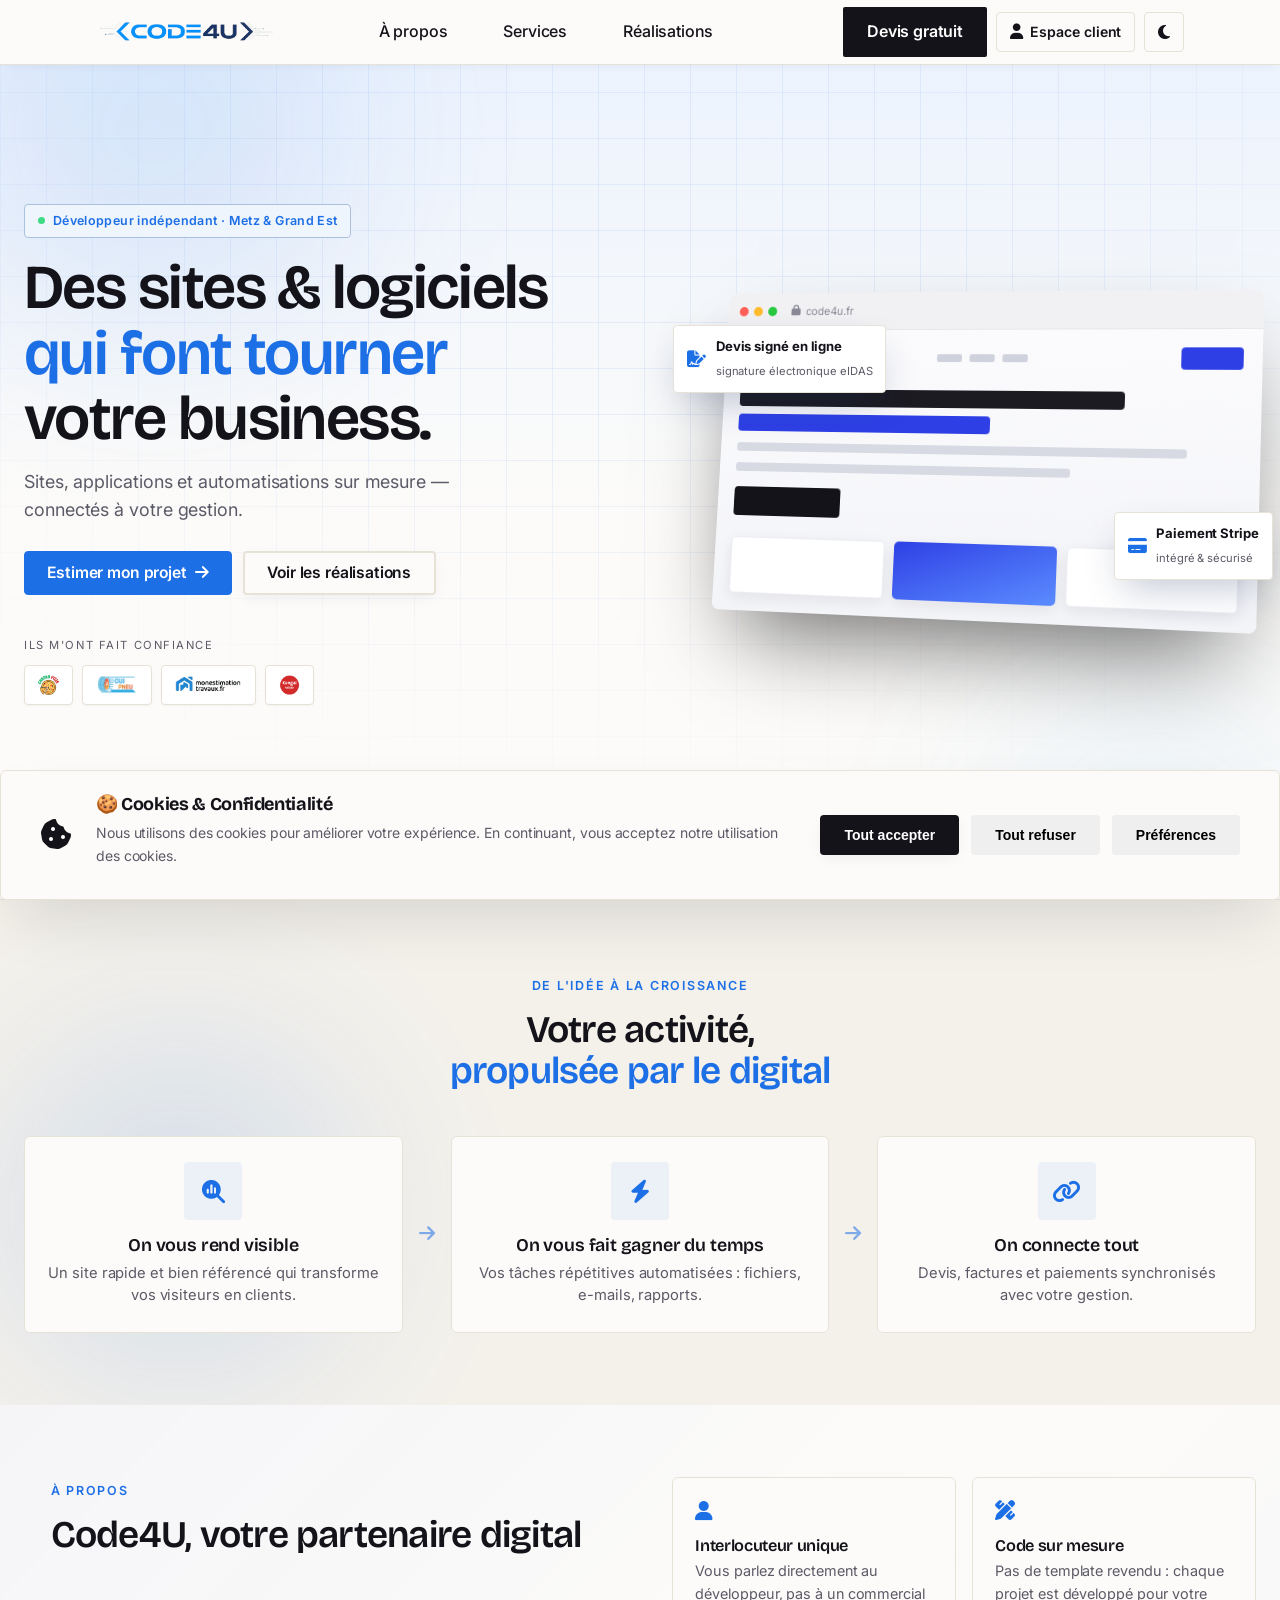
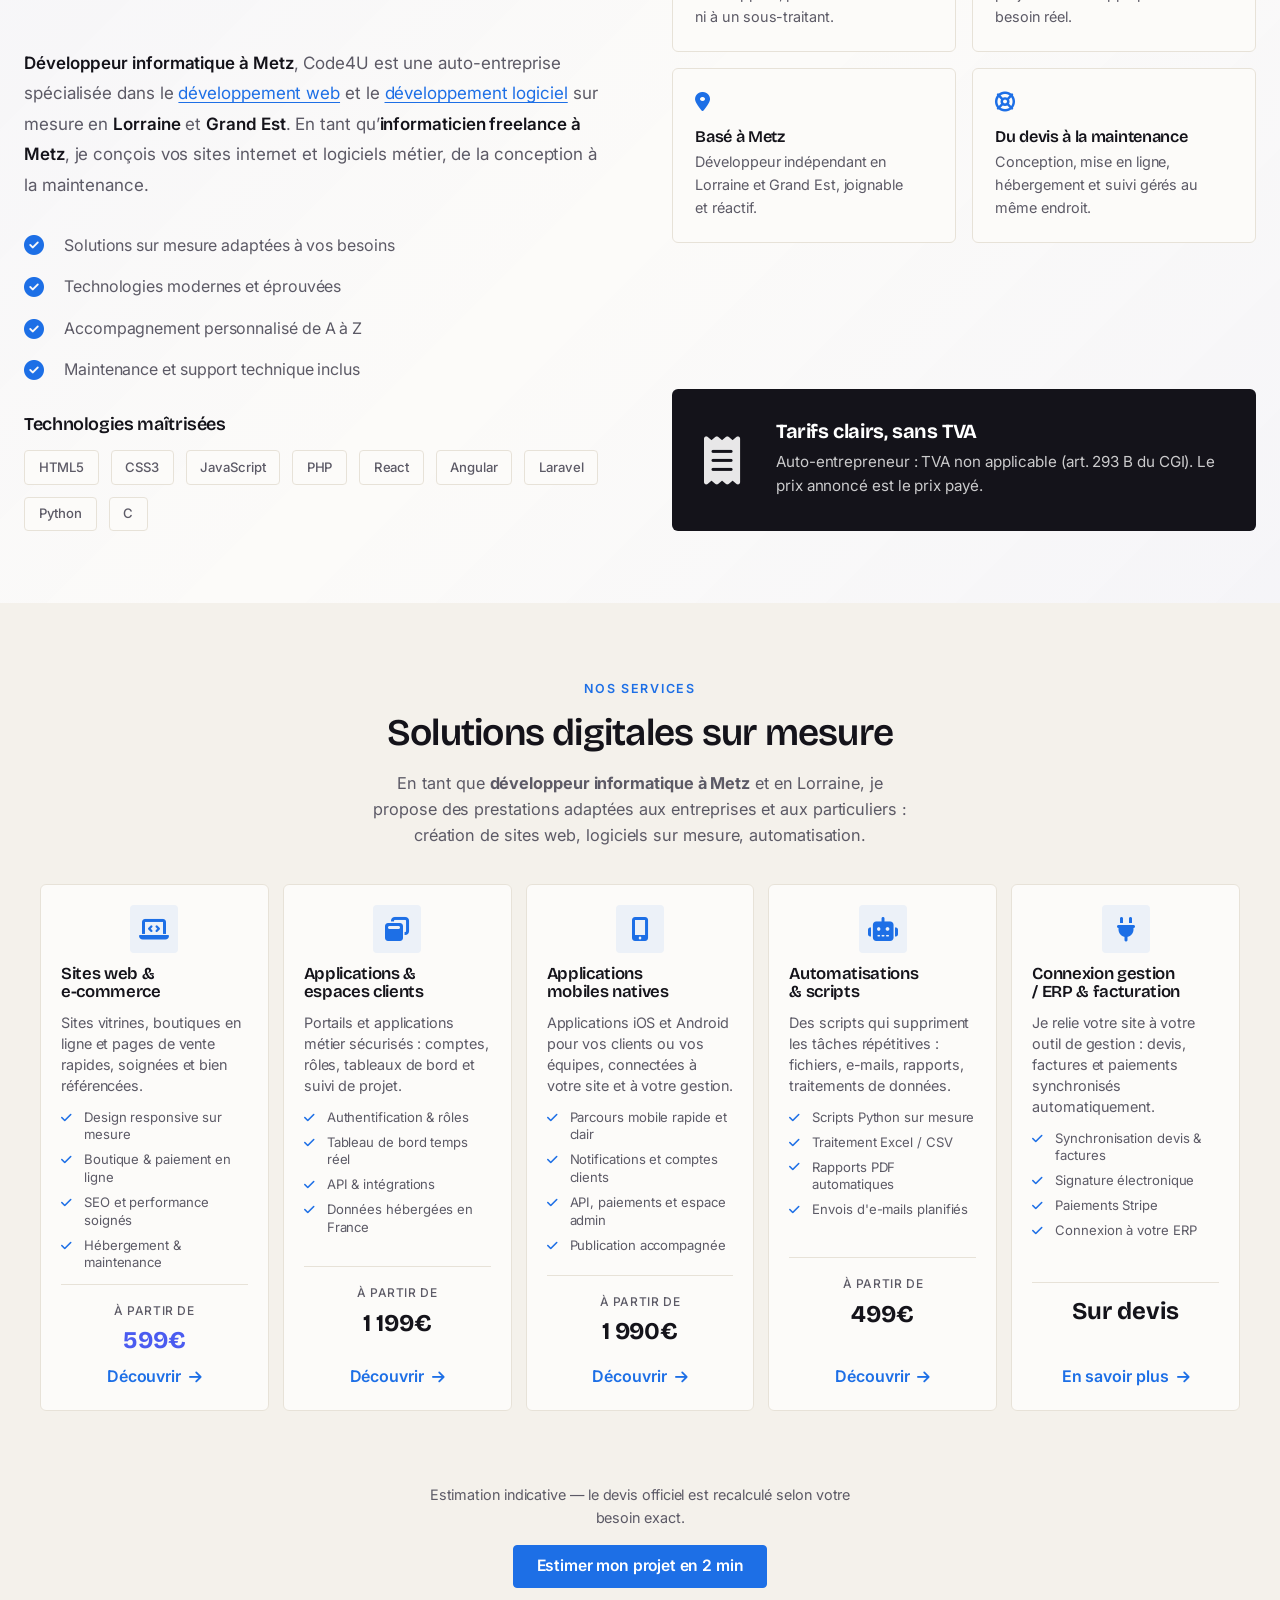
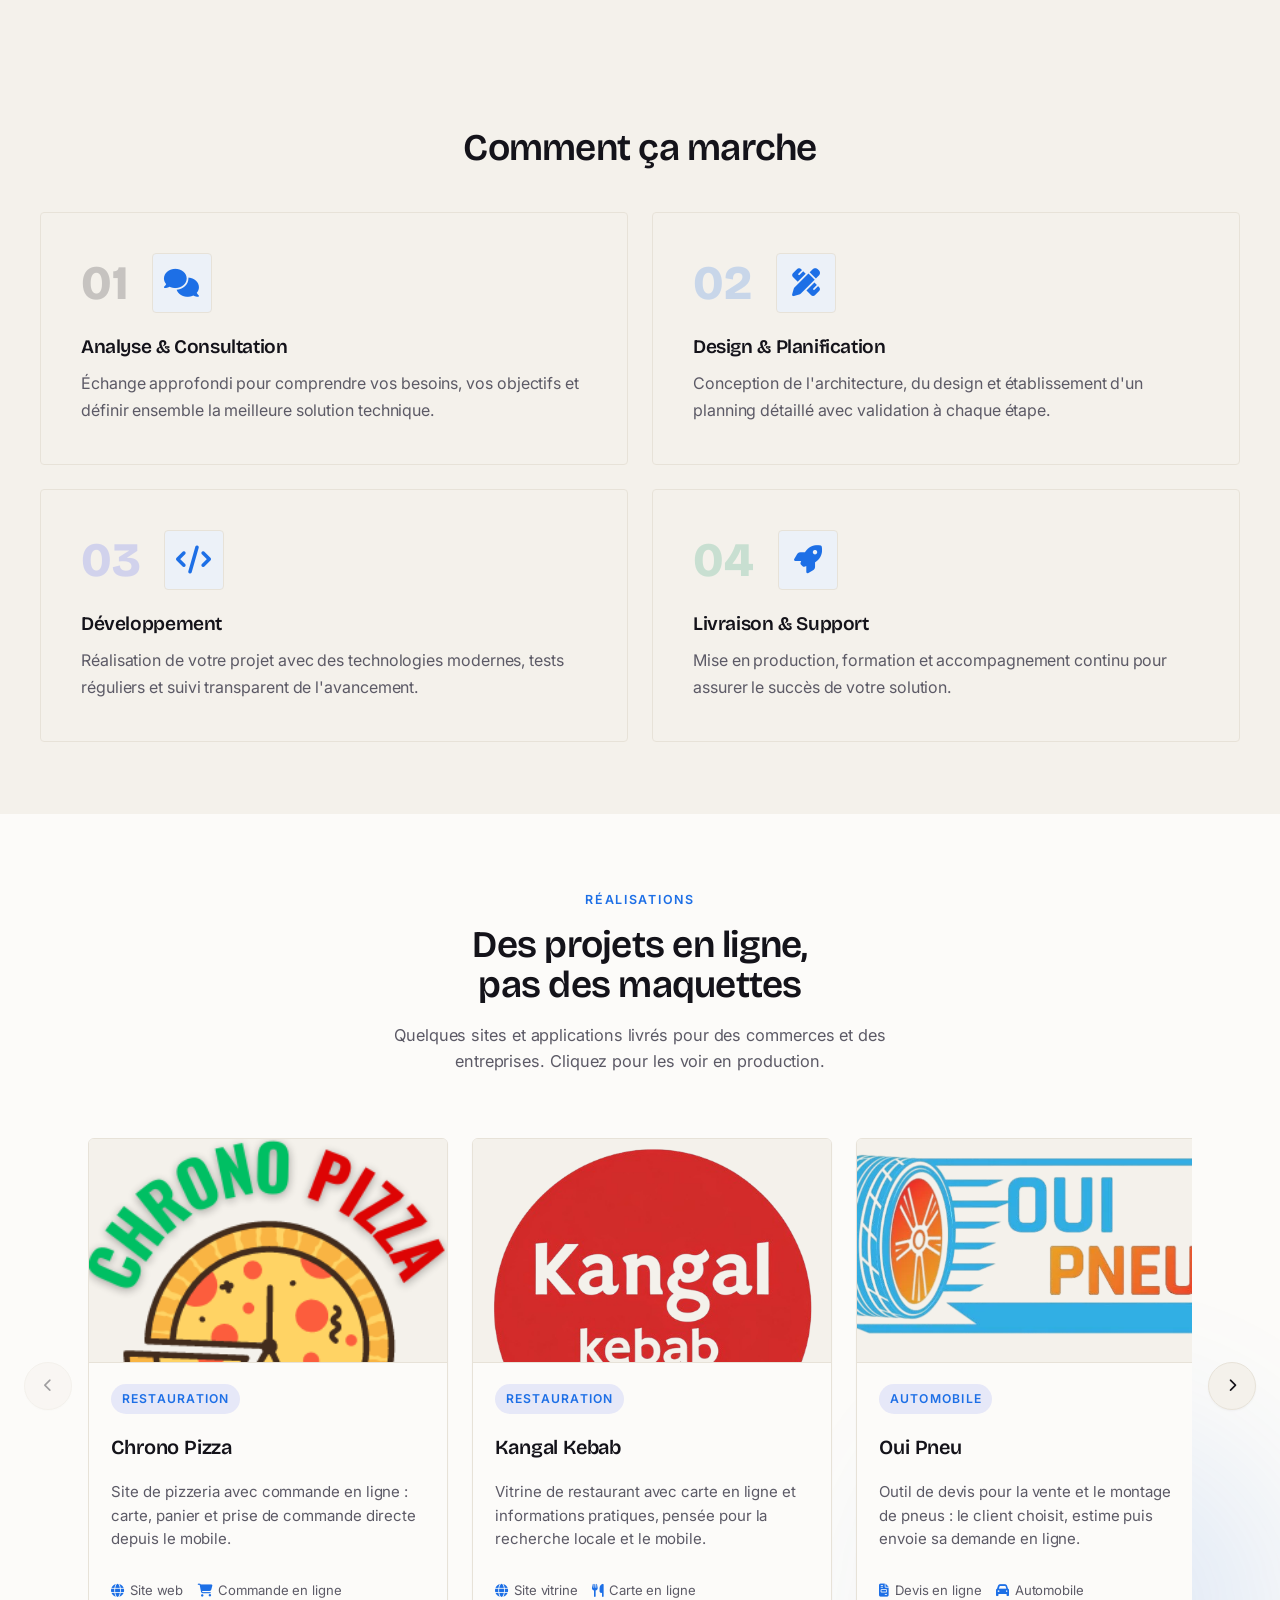
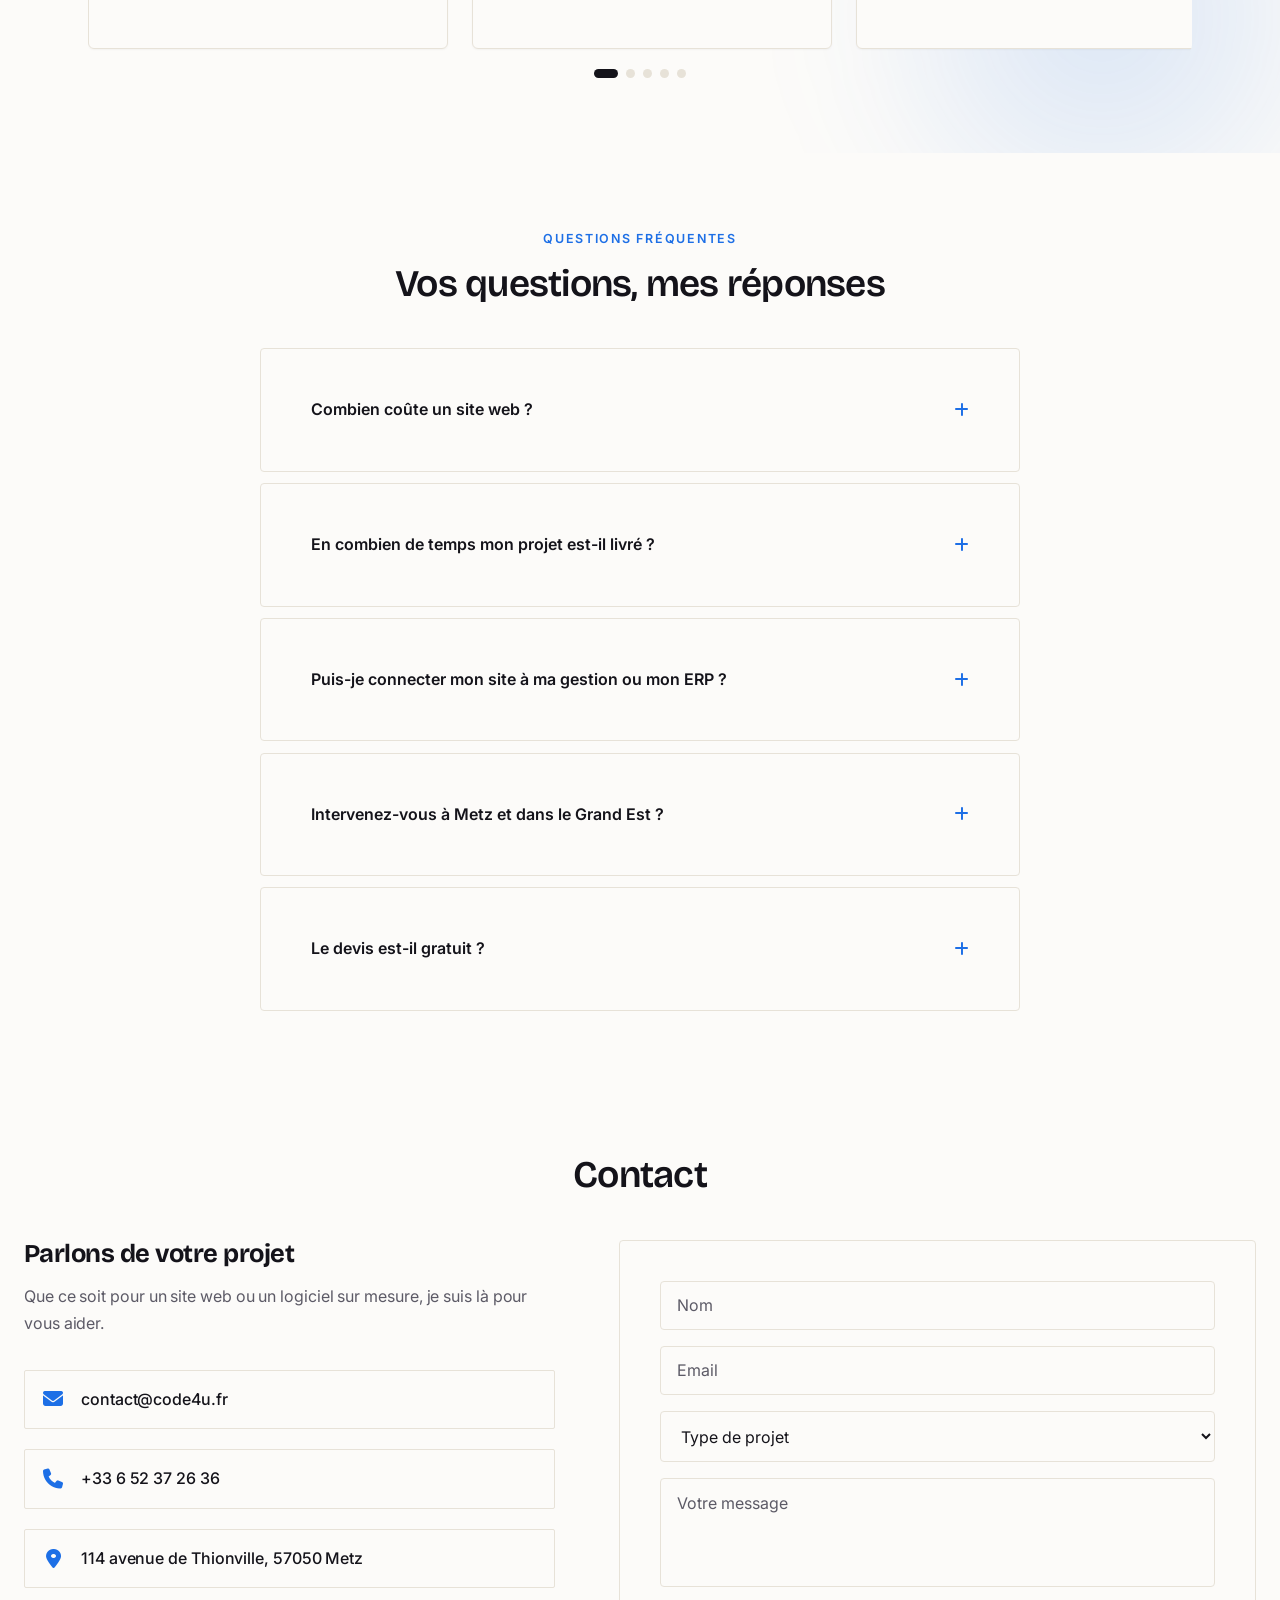
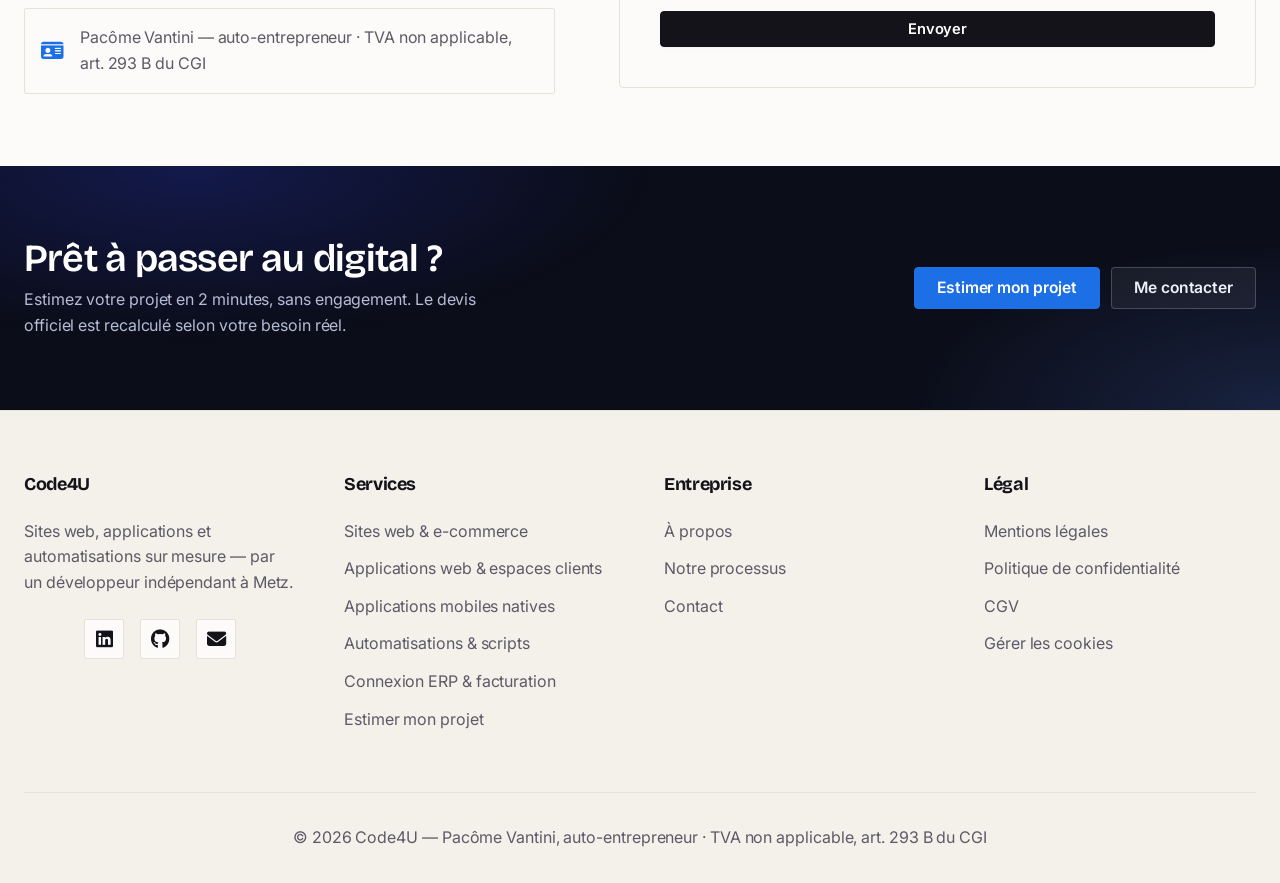
==== commit f399ac90: "Add And Studio to portfolio" ====
--- a/index.html
+++ b/index.html
@@ -537,6 +537,15 @@
                         <div class="work-card__meta"><span><i class="fas fa-file-invoice"></i> Devis en ligne</span><span><i class="fas fa-car"></i> Automobile</span></div>
                     </div>
                 </a>
+                <a href="https://and-studio.fr/" target="_blank" rel="noopener" class="work-card">
+                    <div class="work-card__media work-card__media--logo"><img src="assets/images/and-studio.png" alt="Site And Studio" loading="lazy"></div>
+                    <div class="work-card__body">
+                        <span class="work-card__tag">Design graphique</span>
+                        <h3 class="work-card__title">And Studio</h3>
+                        <p class="work-card__desc">Site vitrine de studio créatif : portfolio illustré, présentation des expertises et prise de contact fluide.</p>
+                        <div class="work-card__meta"><span><i class="fas fa-palette"></i> Portfolio</span><span><i class="fas fa-pen-nib"></i> Studio créatif</span></div>
+                    </div>
+                </a>
                 <a href="https://www.monestimationtravaux.fr/" target="_blank" rel="noopener" class="work-card">
                     <div class="work-card__media"><img src="assets/images/mon-estimation-travaux.png" alt="Site Mon Estimation Travaux" loading="lazy"></div>
                     <div class="work-card__body">
--- a/assets/css/style.css
+++ b/assets/css/style.css
@@ -12888,3 +12888,203 @@
     background: rgba(91, 102, 240, 0.30);
     color: var(--text-primary);
 }
+
+/* ============================================================
+   Dark theme refresh 2026
+   Final override layer: deeper contrast, cleaner surfaces, less purple.
+   ============================================================ */
+[data-theme="dark"] {
+    --primary-color: #7aa7ff;
+    --primary-hover: #9bbdff;
+    --primary-light: #c4d8ff;
+    --secondary-color: #36d399;
+    --accent-color: #7aa7ff;
+    --success-color: #36d399;
+    --warning-color: #f3b95b;
+    --text-primary: #f6f7fb;
+    --text-secondary: #aeb7c7;
+    --bg-primary: #090b10;
+    --bg-secondary: #111722;
+    --bg-tertiary: #192231;
+    --bg-300: #0d121b;
+    --border-color: #263244;
+    --shadow-sm: 0 1px 3px 0 rgb(0 0 0 / 0.42);
+    --shadow-md: 0 8px 28px -14px rgb(0 0 0 / 0.78);
+    --shadow-lg: 0 20px 60px -24px rgb(0 0 0 / 0.82);
+    --shadow-xl: 0 34px 90px -32px rgb(0 0 0 / 0.88);
+    --gradient-primary: linear-gradient(135deg, #6f9cff 0%, #36d399 100%);
+    --gradient-secondary: linear-gradient(135deg, #7aa7ff 0%, #b7c8ff 100%);
+    --cobalt-glow: rgba(122, 167, 255, 0.24);
+}
+
+[data-theme="dark"] body {
+    background:
+        radial-gradient(circle at 18% -10%, rgba(122, 167, 255, 0.16), transparent 32rem),
+        radial-gradient(circle at 88% 8%, rgba(54, 211, 153, 0.10), transparent 28rem),
+        var(--bg-primary);
+    color: var(--text-primary);
+}
+
+[data-theme="dark"] .top-bar,
+[data-theme="dark"] .navbar,
+[data-theme="dark"] .footer,
+[data-theme="dark"] .cookie-banner,
+[data-theme="dark"] .cookie-modal-content {
+    background: rgba(9, 11, 16, 0.92);
+    border-color: rgba(148, 163, 184, 0.18);
+    backdrop-filter: blur(18px) saturate(145%);
+    -webkit-backdrop-filter: blur(18px) saturate(145%);
+}
+
+[data-theme="dark"] .navbar.scrolled {
+    background: rgba(9, 11, 16, 0.96);
+    box-shadow: 0 16px 40px -28px rgba(0, 0, 0, 0.95);
+}
+
+[data-theme="dark"] .hero,
+[data-theme="dark"] .hero.hero-x,
+[data-theme="dark"] .legal-page,
+[data-theme="dark"] .work,
+[data-theme="dark"] .services,
+[data-theme="dark"] .solutions,
+[data-theme="dark"] .contact,
+[data-theme="dark"] .faq-section {
+    background: transparent;
+}
+
+[data-theme="dark"] .hero-background,
+[data-theme="dark"] .hero.hero-x {
+    background:
+        linear-gradient(rgba(122, 167, 255, 0.055) 1px, transparent 1px),
+        linear-gradient(90deg, rgba(122, 167, 255, 0.045) 1px, transparent 1px),
+        radial-gradient(circle at 72% 18%, rgba(122, 167, 255, 0.24), transparent 34rem),
+        radial-gradient(circle at 16% 78%, rgba(54, 211, 153, 0.13), transparent 30rem),
+        linear-gradient(160deg, #090b10 0%, #0f1622 58%, #090b10 100%);
+    background-size: 42px 42px, 42px 42px, auto, auto, auto;
+}
+
+[data-theme="dark"] .hero-title-highlight,
+[data-theme="dark"] .section-title strong {
+    background: linear-gradient(135deg, #ffffff 0%, #9cc2ff 48%, #7dffca 100%);
+    -webkit-background-clip: text;
+    -webkit-text-fill-color: transparent;
+    background-clip: text;
+}
+
+[data-theme="dark"] .service-card,
+[data-theme="dark"] .solution-card,
+[data-theme="dark"] .pricing-card,
+[data-theme="dark"] .feature-card,
+[data-theme="dark"] .tarif-card,
+[data-theme="dark"] .work-card,
+[data-theme="dark"] .legal-section,
+[data-theme="dark"] .right-card,
+[data-theme="dark"] .faq-item,
+[data-theme="dark"] .contact-form,
+[data-theme="dark"] .mega-menu,
+[data-theme="dark"] .mega-menu-item,
+[data-theme="dark"] .options-dropdown,
+[data-theme="dark"] .chatbot-window {
+    background: linear-gradient(180deg, rgba(255, 255, 255, 0.045), rgba(255, 255, 255, 0.018)), var(--bg-secondary);
+    border-color: rgba(148, 163, 184, 0.18);
+    box-shadow: var(--shadow-md);
+}
+
+[data-theme="dark"] .service-card:hover,
+[data-theme="dark"] .solution-card:hover,
+[data-theme="dark"] .pricing-card:hover,
+[data-theme="dark"] .feature-card:hover,
+[data-theme="dark"] .work-card:hover,
+[data-theme="dark"] .mega-menu-item:hover {
+    background: linear-gradient(180deg, rgba(122, 167, 255, 0.08), rgba(255, 255, 255, 0.025)), var(--bg-tertiary);
+    border-color: rgba(122, 167, 255, 0.46);
+    box-shadow: 0 24px 64px -28px rgba(122, 167, 255, 0.48);
+}
+
+[data-theme="dark"] .btn-primary,
+[data-theme="dark"] .btn-hero.btn-primary,
+[data-theme="dark"] .cta-button,
+[data-theme="dark"] .cookie-btn-accept {
+    background: var(--gradient-primary);
+    color: #061018 !important;
+    box-shadow: 0 14px 34px -18px rgba(122, 167, 255, 0.9);
+}
+
+[data-theme="dark"] .btn-primary:hover,
+[data-theme="dark"] .btn-hero.btn-primary:hover,
+[data-theme="dark"] .cta-button:hover,
+[data-theme="dark"] .cookie-btn-accept:hover {
+    box-shadow: 0 18px 44px -20px rgba(54, 211, 153, 0.75);
+}
+
+[data-theme="dark"] .btn-secondary,
+[data-theme="dark"] .btn-outline,
+[data-theme="dark"] .btn-hero.btn-secondary,
+[data-theme="dark"] .cookie-btn-preferences,
+[data-theme="dark"] .cookie-btn-reject {
+    background: rgba(255, 255, 255, 0.035);
+    border: 1px solid rgba(148, 163, 184, 0.24);
+    color: var(--text-primary);
+}
+
+[data-theme="dark"] .btn-secondary:hover,
+[data-theme="dark"] .btn-outline:hover,
+[data-theme="dark"] .btn-hero.btn-secondary:hover,
+[data-theme="dark"] .cookie-btn-preferences:hover,
+[data-theme="dark"] .cookie-btn-reject:hover {
+    background: rgba(122, 167, 255, 0.12);
+    border-color: rgba(122, 167, 255, 0.58);
+}
+
+[data-theme="dark"] input,
+[data-theme="dark"] textarea,
+[data-theme="dark"] select,
+[data-theme="dark"] .chatbot-input input {
+    background: #0c1119;
+    border-color: rgba(148, 163, 184, 0.24);
+    color: var(--text-primary);
+}
+
+[data-theme="dark"] input::placeholder,
+[data-theme="dark"] textarea::placeholder {
+    color: #788396;
+}
+
+[data-theme="dark"] input:focus,
+[data-theme="dark"] textarea:focus,
+[data-theme="dark"] select:focus {
+    border-color: rgba(122, 167, 255, 0.75);
+    box-shadow: 0 0 0 4px rgba(122, 167, 255, 0.16);
+}
+
+[data-theme="dark"] a,
+[data-theme="dark"] .nav-link.active,
+[data-theme="dark"] .nav-link:hover,
+[data-theme="dark"] .mega-menu-price,
+[data-theme="dark"] .mega-menu-link,
+[data-theme="dark"] .legal-section a {
+    color: var(--primary-color);
+}
+
+[data-theme="dark"] .chatbot-header,
+[data-theme="dark"] .chatbot-input button {
+    background: var(--gradient-primary);
+    color: #061018;
+}
+
+[data-theme="dark"] .user-message p {
+    background: linear-gradient(135deg, #7aa7ff, #36d399);
+    color: #061018;
+}
+
+[data-theme="dark"] .bot-message p,
+[data-theme="dark"] .chatbot-legal-notice {
+    background: rgba(255, 255, 255, 0.045);
+    border-color: rgba(148, 163, 184, 0.18);
+    color: var(--text-secondary);
+}
+
+[data-theme="dark"] ::selection {
+    background: rgba(122, 167, 255, 0.34);
+    color: #ffffff;
+}
--- a/assets/css/style.css
+++ b/assets/css/style.css
@@ -12888,3 +12888,203 @@
     background: rgba(91, 102, 240, 0.30);
     color: var(--text-primary);
 }
+
+/* ============================================================
+   Dark theme refresh 2026
+   Final override layer: deeper contrast, cleaner surfaces, less purple.
+   ============================================================ */
+[data-theme="dark"] {
+    --primary-color: #7aa7ff;
+    --primary-hover: #9bbdff;
+    --primary-light: #c4d8ff;
+    --secondary-color: #36d399;
+    --accent-color: #7aa7ff;
+    --success-color: #36d399;
+    --warning-color: #f3b95b;
+    --text-primary: #f6f7fb;
+    --text-secondary: #aeb7c7;
+    --bg-primary: #090b10;
+    --bg-secondary: #111722;
+    --bg-tertiary: #192231;
+    --bg-300: #0d121b;
+    --border-color: #263244;
+    --shadow-sm: 0 1px 3px 0 rgb(0 0 0 / 0.42);
+    --shadow-md: 0 8px 28px -14px rgb(0 0 0 / 0.78);
+    --shadow-lg: 0 20px 60px -24px rgb(0 0 0 / 0.82);
+    --shadow-xl: 0 34px 90px -32px rgb(0 0 0 / 0.88);
+    --gradient-primary: linear-gradient(135deg, #6f9cff 0%, #36d399 100%);
+    --gradient-secondary: linear-gradient(135deg, #7aa7ff 0%, #b7c8ff 100%);
+    --cobalt-glow: rgba(122, 167, 255, 0.24);
+}
+
+[data-theme="dark"] body {
+    background:
+        radial-gradient(circle at 18% -10%, rgba(122, 167, 255, 0.16), transparent 32rem),
+        radial-gradient(circle at 88% 8%, rgba(54, 211, 153, 0.10), transparent 28rem),
+        var(--bg-primary);
+    color: var(--text-primary);
+}
+
+[data-theme="dark"] .top-bar,
+[data-theme="dark"] .navbar,
+[data-theme="dark"] .footer,
+[data-theme="dark"] .cookie-banner,
+[data-theme="dark"] .cookie-modal-content {
+    background: rgba(9, 11, 16, 0.92);
+    border-color: rgba(148, 163, 184, 0.18);
+    backdrop-filter: blur(18px) saturate(145%);
+    -webkit-backdrop-filter: blur(18px) saturate(145%);
+}
+
+[data-theme="dark"] .navbar.scrolled {
+    background: rgba(9, 11, 16, 0.96);
+    box-shadow: 0 16px 40px -28px rgba(0, 0, 0, 0.95);
+}
+
+[data-theme="dark"] .hero,
+[data-theme="dark"] .hero.hero-x,
+[data-theme="dark"] .legal-page,
+[data-theme="dark"] .work,
+[data-theme="dark"] .services,
+[data-theme="dark"] .solutions,
+[data-theme="dark"] .contact,
+[data-theme="dark"] .faq-section {
+    background: transparent;
+}
+
+[data-theme="dark"] .hero-background,
+[data-theme="dark"] .hero.hero-x {
+    background:
+        linear-gradient(rgba(122, 167, 255, 0.055) 1px, transparent 1px),
+        linear-gradient(90deg, rgba(122, 167, 255, 0.045) 1px, transparent 1px),
+        radial-gradient(circle at 72% 18%, rgba(122, 167, 255, 0.24), transparent 34rem),
+        radial-gradient(circle at 16% 78%, rgba(54, 211, 153, 0.13), transparent 30rem),
+        linear-gradient(160deg, #090b10 0%, #0f1622 58%, #090b10 100%);
+    background-size: 42px 42px, 42px 42px, auto, auto, auto;
+}
+
+[data-theme="dark"] .hero-title-highlight,
+[data-theme="dark"] .section-title strong {
+    background: linear-gradient(135deg, #ffffff 0%, #9cc2ff 48%, #7dffca 100%);
+    -webkit-background-clip: text;
+    -webkit-text-fill-color: transparent;
+    background-clip: text;
+}
+
+[data-theme="dark"] .service-card,
+[data-theme="dark"] .solution-card,
+[data-theme="dark"] .pricing-card,
+[data-theme="dark"] .feature-card,
+[data-theme="dark"] .tarif-card,
+[data-theme="dark"] .work-card,
+[data-theme="dark"] .legal-section,
+[data-theme="dark"] .right-card,
+[data-theme="dark"] .faq-item,
+[data-theme="dark"] .contact-form,
+[data-theme="dark"] .mega-menu,
+[data-theme="dark"] .mega-menu-item,
+[data-theme="dark"] .options-dropdown,
+[data-theme="dark"] .chatbot-window {
+    background: linear-gradient(180deg, rgba(255, 255, 255, 0.045), rgba(255, 255, 255, 0.018)), var(--bg-secondary);
+    border-color: rgba(148, 163, 184, 0.18);
+    box-shadow: var(--shadow-md);
+}
+
+[data-theme="dark"] .service-card:hover,
+[data-theme="dark"] .solution-card:hover,
+[data-theme="dark"] .pricing-card:hover,
+[data-theme="dark"] .feature-card:hover,
+[data-theme="dark"] .work-card:hover,
+[data-theme="dark"] .mega-menu-item:hover {
+    background: linear-gradient(180deg, rgba(122, 167, 255, 0.08), rgba(255, 255, 255, 0.025)), var(--bg-tertiary);
+    border-color: rgba(122, 167, 255, 0.46);
+    box-shadow: 0 24px 64px -28px rgba(122, 167, 255, 0.48);
+}
+
+[data-theme="dark"] .btn-primary,
+[data-theme="dark"] .btn-hero.btn-primary,
+[data-theme="dark"] .cta-button,
+[data-theme="dark"] .cookie-btn-accept {
+    background: var(--gradient-primary);
+    color: #061018 !important;
+    box-shadow: 0 14px 34px -18px rgba(122, 167, 255, 0.9);
+}
+
+[data-theme="dark"] .btn-primary:hover,
+[data-theme="dark"] .btn-hero.btn-primary:hover,
+[data-theme="dark"] .cta-button:hover,
+[data-theme="dark"] .cookie-btn-accept:hover {
+    box-shadow: 0 18px 44px -20px rgba(54, 211, 153, 0.75);
+}
+
+[data-theme="dark"] .btn-secondary,
+[data-theme="dark"] .btn-outline,
+[data-theme="dark"] .btn-hero.btn-secondary,
+[data-theme="dark"] .cookie-btn-preferences,
+[data-theme="dark"] .cookie-btn-reject {
+    background: rgba(255, 255, 255, 0.035);
+    border: 1px solid rgba(148, 163, 184, 0.24);
+    color: var(--text-primary);
+}
+
+[data-theme="dark"] .btn-secondary:hover,
+[data-theme="dark"] .btn-outline:hover,
+[data-theme="dark"] .btn-hero.btn-secondary:hover,
+[data-theme="dark"] .cookie-btn-preferences:hover,
+[data-theme="dark"] .cookie-btn-reject:hover {
+    background: rgba(122, 167, 255, 0.12);
+    border-color: rgba(122, 167, 255, 0.58);
+}
+
+[data-theme="dark"] input,
+[data-theme="dark"] textarea,
+[data-theme="dark"] select,
+[data-theme="dark"] .chatbot-input input {
+    background: #0c1119;
+    border-color: rgba(148, 163, 184, 0.24);
+    color: var(--text-primary);
+}
+
+[data-theme="dark"] input::placeholder,
+[data-theme="dark"] textarea::placeholder {
+    color: #788396;
+}
+
+[data-theme="dark"] input:focus,
+[data-theme="dark"] textarea:focus,
+[data-theme="dark"] select:focus {
+    border-color: rgba(122, 167, 255, 0.75);
+    box-shadow: 0 0 0 4px rgba(122, 167, 255, 0.16);
+}
+
+[data-theme="dark"] a,
+[data-theme="dark"] .nav-link.active,
+[data-theme="dark"] .nav-link:hover,
+[data-theme="dark"] .mega-menu-price,
+[data-theme="dark"] .mega-menu-link,
+[data-theme="dark"] .legal-section a {
+    color: var(--primary-color);
+}
+
+[data-theme="dark"] .chatbot-header,
+[data-theme="dark"] .chatbot-input button {
+    background: var(--gradient-primary);
+    color: #061018;
+}
+
+[data-theme="dark"] .user-message p {
+    background: linear-gradient(135deg, #7aa7ff, #36d399);
+    color: #061018;
+}
+
+[data-theme="dark"] .bot-message p,
+[data-theme="dark"] .chatbot-legal-notice {
+    background: rgba(255, 255, 255, 0.045);
+    border-color: rgba(148, 163, 184, 0.18);
+    color: var(--text-secondary);
+}
+
+[data-theme="dark"] ::selection {
+    background: rgba(122, 167, 255, 0.34);
+    color: #ffffff;
+}
--- a/assets/css/platform.css
+++ b/assets/css/platform.css
@@ -459,6 +459,13 @@
     border-bottom: 1px solid var(--border-color);
 }
 .work-card__media img { width: 100%; height: 100%; object-fit: cover; }
+.work-card__media--logo {
+    padding: clamp(2rem, 6vw, 3rem);
+    background: #f7efe3;
+}
+.work-card__media--logo img {
+    object-fit: contain;
+}
 .work-card__media--placeholder { color: var(--text-secondary); font-size: 0.85rem; padding: 1rem; text-align: center; }
 .work-card__body { padding: 1.3rem 1.4rem 1.5rem; }
 .work-card__tag { font-size: 0.76rem; font-weight: 600; letter-spacing: 0.1em; text-transform: uppercase; color: var(--accent-color); }
@@ -470,6 +477,419 @@
 /* Bandeau logos clients (conservé, raffiné) */
 .client-logo-img { filter: grayscale(1); opacity: 0.6; transition: filter 0.3s ease, opacity 0.3s ease; }
 .client-logo:hover .client-logo-img { filter: grayscale(0); opacity: 1; }
+
+/* ---- Page application mobile -------------------------------------------- */
+.mobile-service-page {
+    background: var(--bg-primary);
+}
+
+.mobile-hero {
+    position: relative;
+    overflow: hidden;
+    padding: clamp(6rem, 12vw, 8rem) 0 clamp(3rem, 7vw, 5rem);
+    border-bottom: 1px solid var(--border-color);
+    background:
+        radial-gradient(42rem 42rem at 88% 12%, color-mix(in srgb, var(--accent-color) 14%, transparent), transparent 62%),
+        linear-gradient(180deg, var(--bg-primary), var(--bg-secondary));
+}
+
+.mobile-hero__grid {
+    display: grid;
+    grid-template-columns: minmax(0, 1.05fr) minmax(300px, 0.75fr);
+    gap: clamp(2rem, 6vw, 5rem);
+    align-items: center;
+}
+
+.mobile-breadcrumb {
+    display: flex;
+    gap: 0.5rem;
+    margin-bottom: 1rem;
+    color: var(--text-secondary);
+    font-size: 0.85rem;
+}
+
+.mobile-breadcrumb a {
+    color: var(--accent-color);
+    text-decoration: none;
+}
+
+.mobile-eyebrow {
+    display: inline-flex;
+    align-items: center;
+    gap: 0.5rem;
+    margin-bottom: 1rem;
+    color: var(--accent-color);
+    font-weight: 800;
+    font-size: 0.8rem;
+    letter-spacing: 0.11em;
+    text-transform: uppercase;
+}
+
+.mobile-hero h1 {
+    max-width: 820px;
+    margin: 0 0 1rem;
+    font-family: var(--font-display);
+    font-size: clamp(2.4rem, 6vw, 5rem);
+    line-height: 0.98;
+    letter-spacing: -0.04em;
+    color: var(--text-primary);
+}
+
+.mobile-hero__copy > p {
+    max-width: 62ch;
+    margin: 0 0 1.5rem;
+    color: var(--text-secondary);
+    font-size: clamp(1rem, 1.6vw, 1.16rem);
+    line-height: 1.65;
+}
+
+.mobile-hero__actions {
+    display: flex;
+    flex-wrap: wrap;
+    gap: 0.75rem;
+    margin-bottom: 1.5rem;
+}
+
+.mobile-proof {
+    display: grid;
+    grid-template-columns: repeat(3, minmax(0, 1fr));
+    gap: 0.7rem;
+    max-width: 680px;
+}
+
+.mobile-proof span {
+    display: grid;
+    gap: 0.15rem;
+    padding: 0.85rem;
+    border: 1px solid var(--border-color);
+    border-radius: var(--radius-lg);
+    background: color-mix(in srgb, var(--bg-primary) 78%, transparent);
+}
+
+.mobile-proof strong {
+    color: var(--text-primary);
+    font-family: var(--font-display);
+    font-size: 1rem;
+}
+
+.mobile-proof small {
+    color: var(--text-secondary);
+    font-size: 0.78rem;
+    font-weight: 700;
+}
+
+.mobile-device {
+    display: flex;
+    justify-content: center;
+}
+
+.mobile-device__frame {
+    position: relative;
+    width: min(100%, 330px);
+    aspect-ratio: 9 / 18.5;
+    padding: 0.9rem;
+    border: 10px solid #11131a;
+    border-radius: 42px;
+    background: #11131a;
+    box-shadow: 0 34px 80px -36px rgba(20, 19, 26, 0.75);
+}
+
+.mobile-device__notch {
+    position: absolute;
+    top: 0.55rem;
+    left: 50%;
+    width: 34%;
+    height: 1.2rem;
+    transform: translateX(-50%);
+    border-radius: 0 0 16px 16px;
+    background: #11131a;
+    z-index: 2;
+}
+
+.mobile-app-ui {
+    height: 100%;
+    display: grid;
+    grid-template-rows: auto auto auto 1fr;
+    gap: 0.9rem;
+    padding: 1.55rem 1rem 1rem;
+    border-radius: 30px;
+    background: linear-gradient(180deg, #f8fbff, #eef4ff);
+    color: #10131d;
+    overflow: hidden;
+}
+
+.mobile-app-ui__top {
+    display: flex;
+    justify-content: space-between;
+    align-items: center;
+    font-size: 0.82rem;
+    font-weight: 850;
+}
+
+.mobile-app-ui__top i {
+    color: var(--accent-color);
+}
+
+.mobile-app-ui__hero {
+    display: grid;
+    gap: 0.2rem;
+    padding: 1rem;
+    border-radius: 18px;
+    background: #10131d;
+    color: #fff;
+}
+
+.mobile-app-ui__hero small {
+    color: rgba(255,255,255,0.68);
+    font-size: 0.72rem;
+}
+
+.mobile-app-ui__hero strong {
+    font-size: 1.05rem;
+}
+
+.mobile-app-ui__stats {
+    display: grid;
+    grid-template-columns: 1fr 1fr;
+    gap: 0.65rem;
+}
+
+.mobile-app-ui__stats span,
+.mobile-app-ui__list span {
+    display: grid;
+    gap: 0.05rem;
+    padding: 0.75rem;
+    border: 1px solid rgba(29,111,230,0.12);
+    border-radius: 14px;
+    background: #fff;
+}
+
+.mobile-app-ui__stats b {
+    font-size: 1.4rem;
+    font-family: var(--font-display);
+}
+
+.mobile-app-ui__stats small {
+    color: #667085;
+    font-size: 0.72rem;
+    font-weight: 750;
+}
+
+.mobile-app-ui__list {
+    display: grid;
+    gap: 0.55rem;
+    align-content: start;
+}
+
+.mobile-app-ui__list span {
+    display: flex;
+    align-items: center;
+    gap: 0.5rem;
+    color: #344054;
+    font-size: 0.82rem;
+    font-weight: 750;
+}
+
+.mobile-app-ui__list i {
+    color: var(--accent-color);
+}
+
+.mobile-band,
+.mobile-faq {
+    background: var(--bg-secondary);
+    padding-block: var(--section-pad);
+}
+
+.mobile-feature-grid {
+    display: grid;
+    grid-template-columns: repeat(3, minmax(0, 1fr));
+    gap: 1rem;
+}
+
+.mobile-feature,
+.mobile-faq__grid article,
+.mobile-pricing__card,
+.mobile-pricing__details {
+    border: 1px solid var(--border-color);
+    border-radius: var(--radius-lg);
+    background: var(--bg-primary);
+}
+
+.mobile-feature {
+    padding: 1.35rem;
+}
+
+.mobile-feature i {
+    width: 44px;
+    height: 44px;
+    display: inline-flex;
+    align-items: center;
+    justify-content: center;
+    margin-bottom: 1rem;
+    border-radius: var(--radius-md);
+    background: var(--accent-tint);
+    color: var(--accent-color);
+}
+
+.mobile-feature h3,
+.mobile-roadmap h3,
+.mobile-faq__grid h3 {
+    margin: 0 0 0.45rem;
+    font-family: var(--font-display);
+    font-size: 1.12rem;
+    letter-spacing: -0.01em;
+}
+
+.mobile-feature p,
+.mobile-roadmap p,
+.mobile-faq__grid p,
+.mobile-pricing p {
+    margin: 0;
+    color: var(--text-secondary);
+    line-height: 1.6;
+}
+
+.mobile-split,
+.mobile-pricing {
+    padding-block: var(--section-pad);
+    background: var(--bg-primary);
+}
+
+.mobile-split__grid,
+.mobile-pricing__grid {
+    display: grid;
+    grid-template-columns: minmax(0, 0.82fr) minmax(0, 1.18fr);
+    gap: clamp(1.5rem, 5vw, 4rem);
+    align-items: start;
+}
+
+.mobile-roadmap {
+    display: grid;
+    gap: 0.85rem;
+}
+
+.mobile-roadmap article {
+    display: grid;
+    grid-template-columns: auto minmax(0, 1fr);
+    gap: 0.9rem;
+    padding: 1rem;
+    border: 1px solid var(--border-color);
+    border-radius: var(--radius-lg);
+    background: var(--bg-secondary);
+}
+
+.mobile-roadmap article > span {
+    width: 42px;
+    height: 42px;
+    display: inline-flex;
+    align-items: center;
+    justify-content: center;
+    border-radius: var(--radius-md);
+    background: var(--primary-color);
+    color: #fff;
+    font-family: var(--font-display);
+    font-weight: 850;
+}
+
+.mobile-pricing__card,
+.mobile-pricing__details {
+    padding: clamp(1.25rem, 3vw, 2rem);
+}
+
+.mobile-pricing__card {
+    background: var(--primary-color);
+    color: #fff;
+}
+
+.mobile-pricing__card .section-tag {
+    color: #a9c9ff;
+}
+
+.mobile-pricing__card h2 {
+    margin: 0 0 0.75rem;
+    font-family: var(--font-display);
+    font-size: clamp(2rem, 4vw, 3rem);
+}
+
+.mobile-pricing__card p {
+    color: rgba(255,255,255,0.74);
+    margin-bottom: 1.25rem;
+}
+
+.mobile-pricing__details ul {
+    display: grid;
+    gap: 0.75rem;
+    padding: 0;
+    margin: 1rem 0 0;
+    list-style: none;
+}
+
+.mobile-pricing__details li {
+    display: flex;
+    gap: 0.55rem;
+    color: var(--text-primary);
+    font-weight: 650;
+}
+
+.mobile-pricing__details i {
+    color: var(--accent-color);
+    margin-top: 0.25rem;
+}
+
+.mobile-faq__grid {
+    display: grid;
+    grid-template-columns: repeat(3, minmax(0, 1fr));
+    gap: 1rem;
+}
+
+.mobile-faq__grid article {
+    padding: 1.25rem;
+}
+
+@media (max-width: 980px) {
+    .mobile-hero__grid,
+    .mobile-split__grid,
+    .mobile-pricing__grid {
+        grid-template-columns: 1fr;
+    }
+
+    .mobile-device {
+        order: -1;
+    }
+
+    .mobile-device__frame {
+        width: min(78vw, 300px);
+    }
+
+    .mobile-feature-grid,
+    .mobile-faq__grid {
+        grid-template-columns: repeat(2, minmax(0, 1fr));
+    }
+}
+
+@media (max-width: 620px) {
+    .mobile-hero {
+        padding-top: 5.5rem;
+    }
+
+    .mobile-hero__actions,
+    .mobile-proof {
+        grid-template-columns: 1fr;
+    }
+
+    .mobile-hero__actions .btn {
+        width: 100%;
+    }
+
+    .mobile-feature-grid,
+    .mobile-faq__grid {
+        grid-template-columns: 1fr;
+    }
+
+    .mobile-device__frame {
+        width: min(86vw, 280px);
+    }
+}
 
 /* ---- Tarifs -------------------------------------------------------------- */
 .tarifs { background: var(--bg-secondary); }
@@ -2228,3 +2648,113 @@
     background: rgba(91, 102, 240, 0.35);
     color: #fff;
 }
+
+/* Dark theme refresh 2026: portal and platform-specific final overrides */
+[data-theme="dark"] {
+    --accent-tint: rgba(122, 167, 255, 0.12);
+}
+
+[data-theme="dark"] .client-space-page,
+[data-theme="dark"] .client-app,
+[data-theme="dark"] .client-login {
+    background:
+        radial-gradient(circle at 8% 0%, rgba(122, 167, 255, 0.16), transparent 30rem),
+        radial-gradient(circle at 92% 12%, rgba(54, 211, 153, 0.10), transparent 28rem),
+        #090b10;
+}
+
+[data-theme="dark"] .client-login__panel,
+[data-theme="dark"] .client-panel,
+[data-theme="dark"] .client-sidebar,
+[data-theme="dark"] .client-topbar,
+[data-theme="dark"] .client-metric,
+[data-theme="dark"] .client-action,
+[data-theme="dark"] .ticket-row,
+[data-theme="dark"] .payment-card,
+[data-theme="dark"] .document-grid a,
+[data-theme="dark"] .client-option-list label,
+[data-theme="dark"] .support-plan-grid div,
+[data-theme="dark"] .payment-summary div,
+[data-theme="dark"] .payment-method-row button,
+[data-theme="dark"] .browser,
+[data-theme="dark"] .tech-badge,
+[data-theme="dark"] .logo-chip,
+[data-theme="dark"] .hero-x__chip {
+    background: linear-gradient(180deg, rgba(255, 255, 255, 0.045), rgba(255, 255, 255, 0.018)), #111722;
+    border-color: rgba(148, 163, 184, 0.18);
+    box-shadow: 0 18px 52px -30px rgba(0, 0, 0, 0.88);
+}
+
+[data-theme="dark"] .client-tab.is-active,
+[data-theme="dark"] .client-tab:hover,
+[data-theme="dark"] .client-icon-btn:hover,
+[data-theme="dark"] .client-mini-btn,
+[data-theme="dark"] .client-status--ok {
+    background: rgba(122, 167, 255, 0.12);
+    color: #bcd3ff;
+    border-color: rgba(122, 167, 255, 0.35);
+}
+
+[data-theme="dark"] .client-kicker,
+[data-theme="dark"] .client-link-btn,
+[data-theme="dark"] .hero-x__eyebrow,
+[data-theme="dark"] .hero-x__chip strong,
+[data-theme="dark"] .tech-badge i {
+    color: #7aa7ff;
+}
+
+[data-theme="dark"] .sub-cfg__option.is-active,
+[data-theme="dark"] .client-option-list label:has(input:checked) {
+    border-color: rgba(54, 211, 153, 0.5);
+    background: rgba(54, 211, 153, 0.10);
+}
+
+[data-theme="dark"] .client-form input,
+[data-theme="dark"] .client-form textarea,
+[data-theme="dark"] .client-form select {
+    background: #0c1119;
+    border-color: rgba(148, 163, 184, 0.24);
+    color: #f6f7fb;
+}
+
+[data-theme="dark"] .hero.hero-x,
+[data-theme="dark"] .hero-background {
+    background:
+        linear-gradient(rgba(122, 167, 255, 0.055) 1px, transparent 1px),
+        linear-gradient(90deg, rgba(122, 167, 255, 0.045) 1px, transparent 1px),
+        radial-gradient(circle at 72% 18%, rgba(122, 167, 255, 0.24), transparent 34rem),
+        radial-gradient(circle at 16% 78%, rgba(54, 211, 153, 0.13), transparent 30rem),
+        linear-gradient(160deg, #090b10 0%, #0f1622 58%, #090b10 100%);
+    background-size: 42px 42px, 42px 42px, auto, auto, auto;
+}
+
+[data-theme="dark"] .hero-x__aurora--1 {
+    background: radial-gradient(circle, rgba(122, 167, 255, 0.62), transparent 70%);
+    opacity: 0.20;
+}
+
+[data-theme="dark"] .hero-x__aurora--2 {
+    background: radial-gradient(circle, rgba(54, 211, 153, 0.42), transparent 70%);
+    opacity: 0.18;
+}
+
+[data-theme="dark"] .btn-accent,
+[data-theme="dark"] .btn-accent:visited,
+[data-theme="dark"] .hero-x__cta .btn-accent {
+    background: linear-gradient(135deg, #7aa7ff 0%, #36d399 100%);
+    color: #061018 !important;
+    border-color: transparent;
+    box-shadow: 0 16px 34px -18px rgba(122, 167, 255, 0.92);
+}
+
+[data-theme="dark"] .btn-accent i,
+[data-theme="dark"] .hero-x__cta .btn-accent i {
+    color: #061018 !important;
+}
+
+[data-theme="dark"] .btn-accent:hover,
+[data-theme="dark"] .hero-x__cta .btn-accent:hover {
+    filter: none;
+    transform: translateY(-2px);
+    box-shadow: 0 20px 46px -20px rgba(54, 211, 153, 0.78);
+}
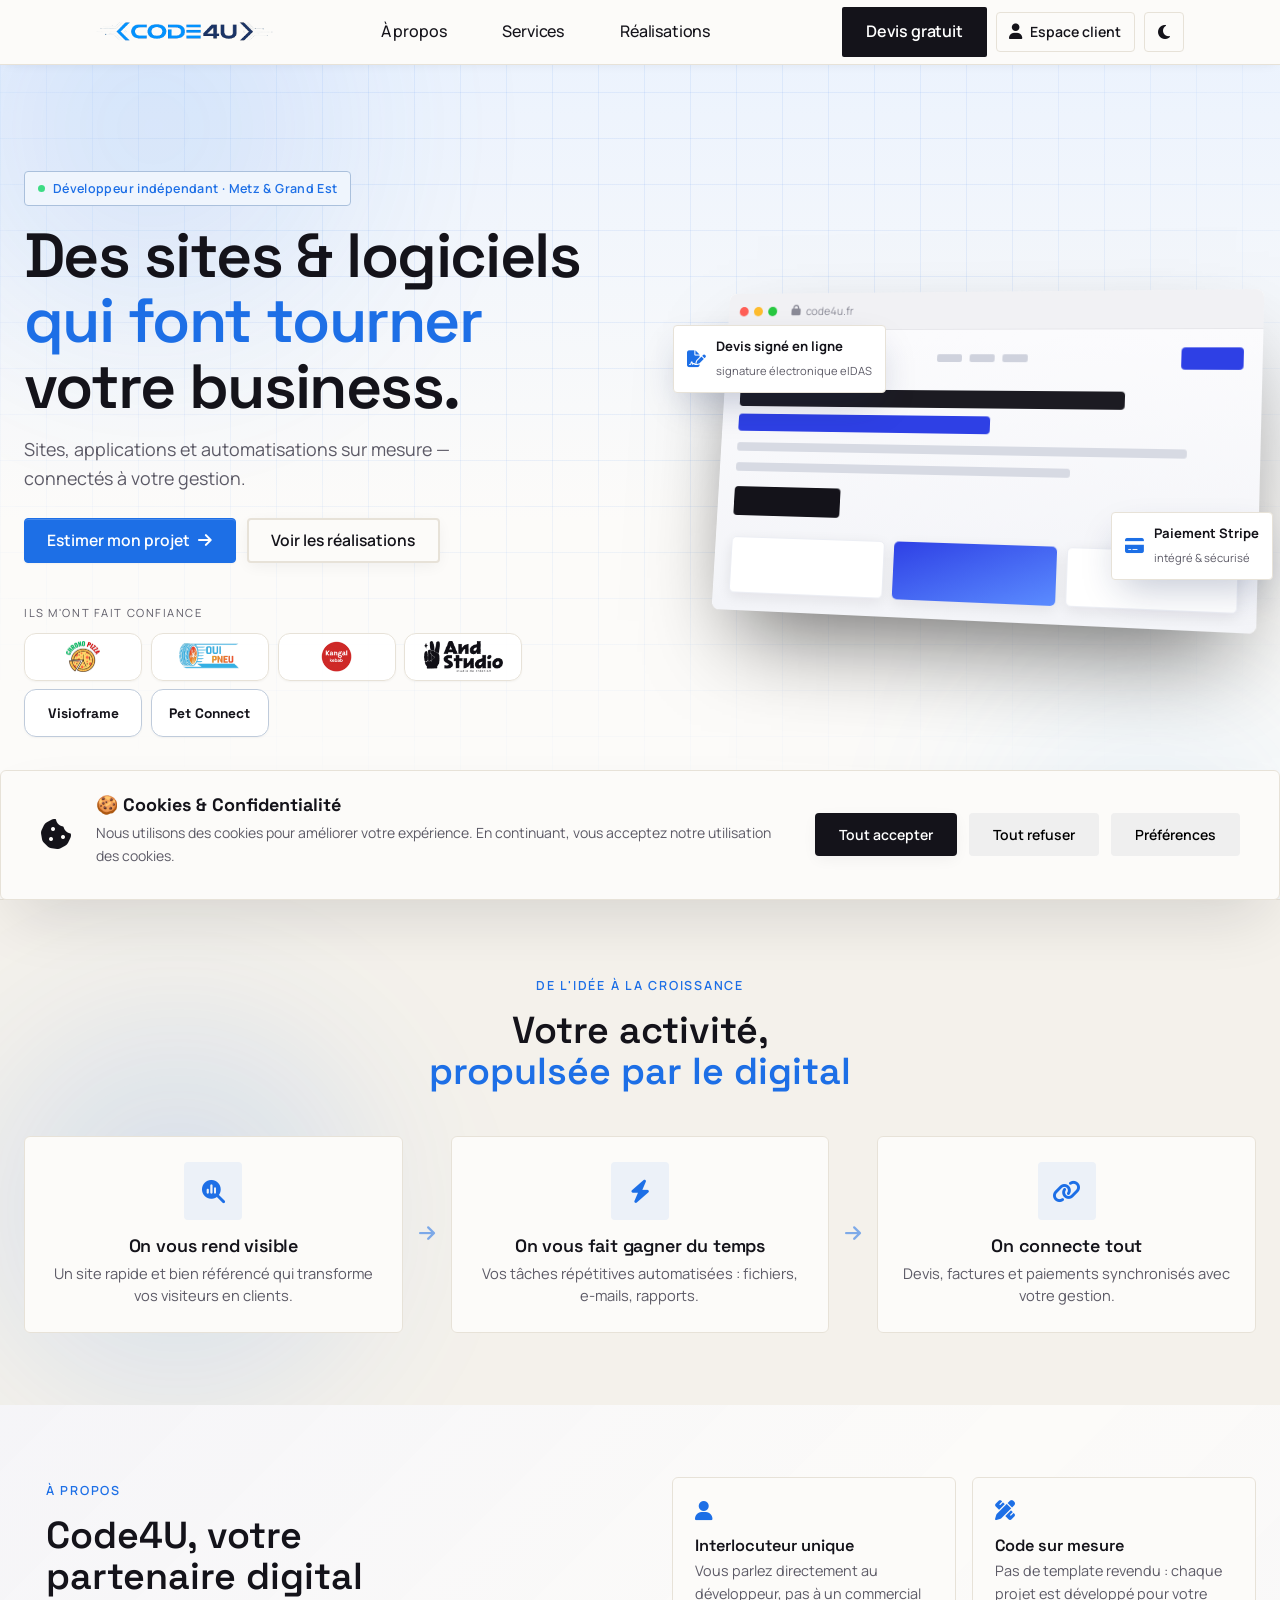
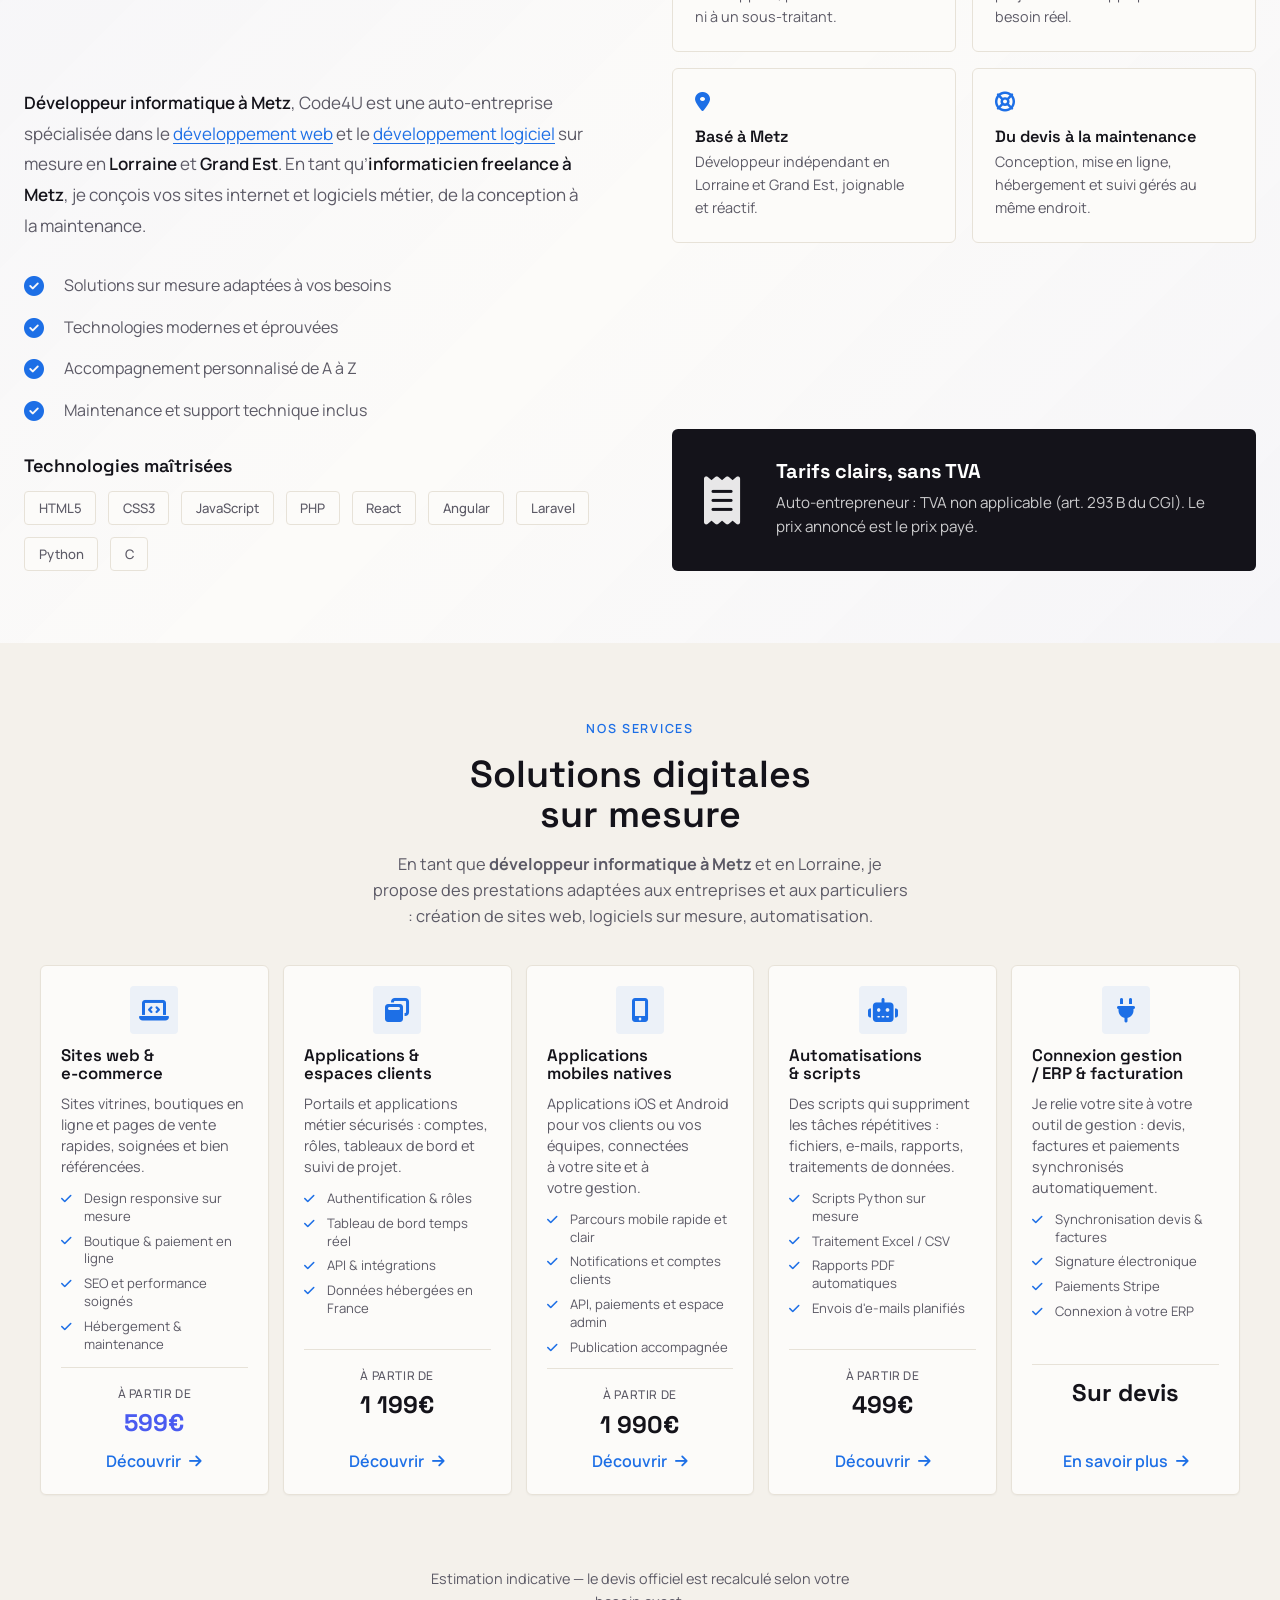
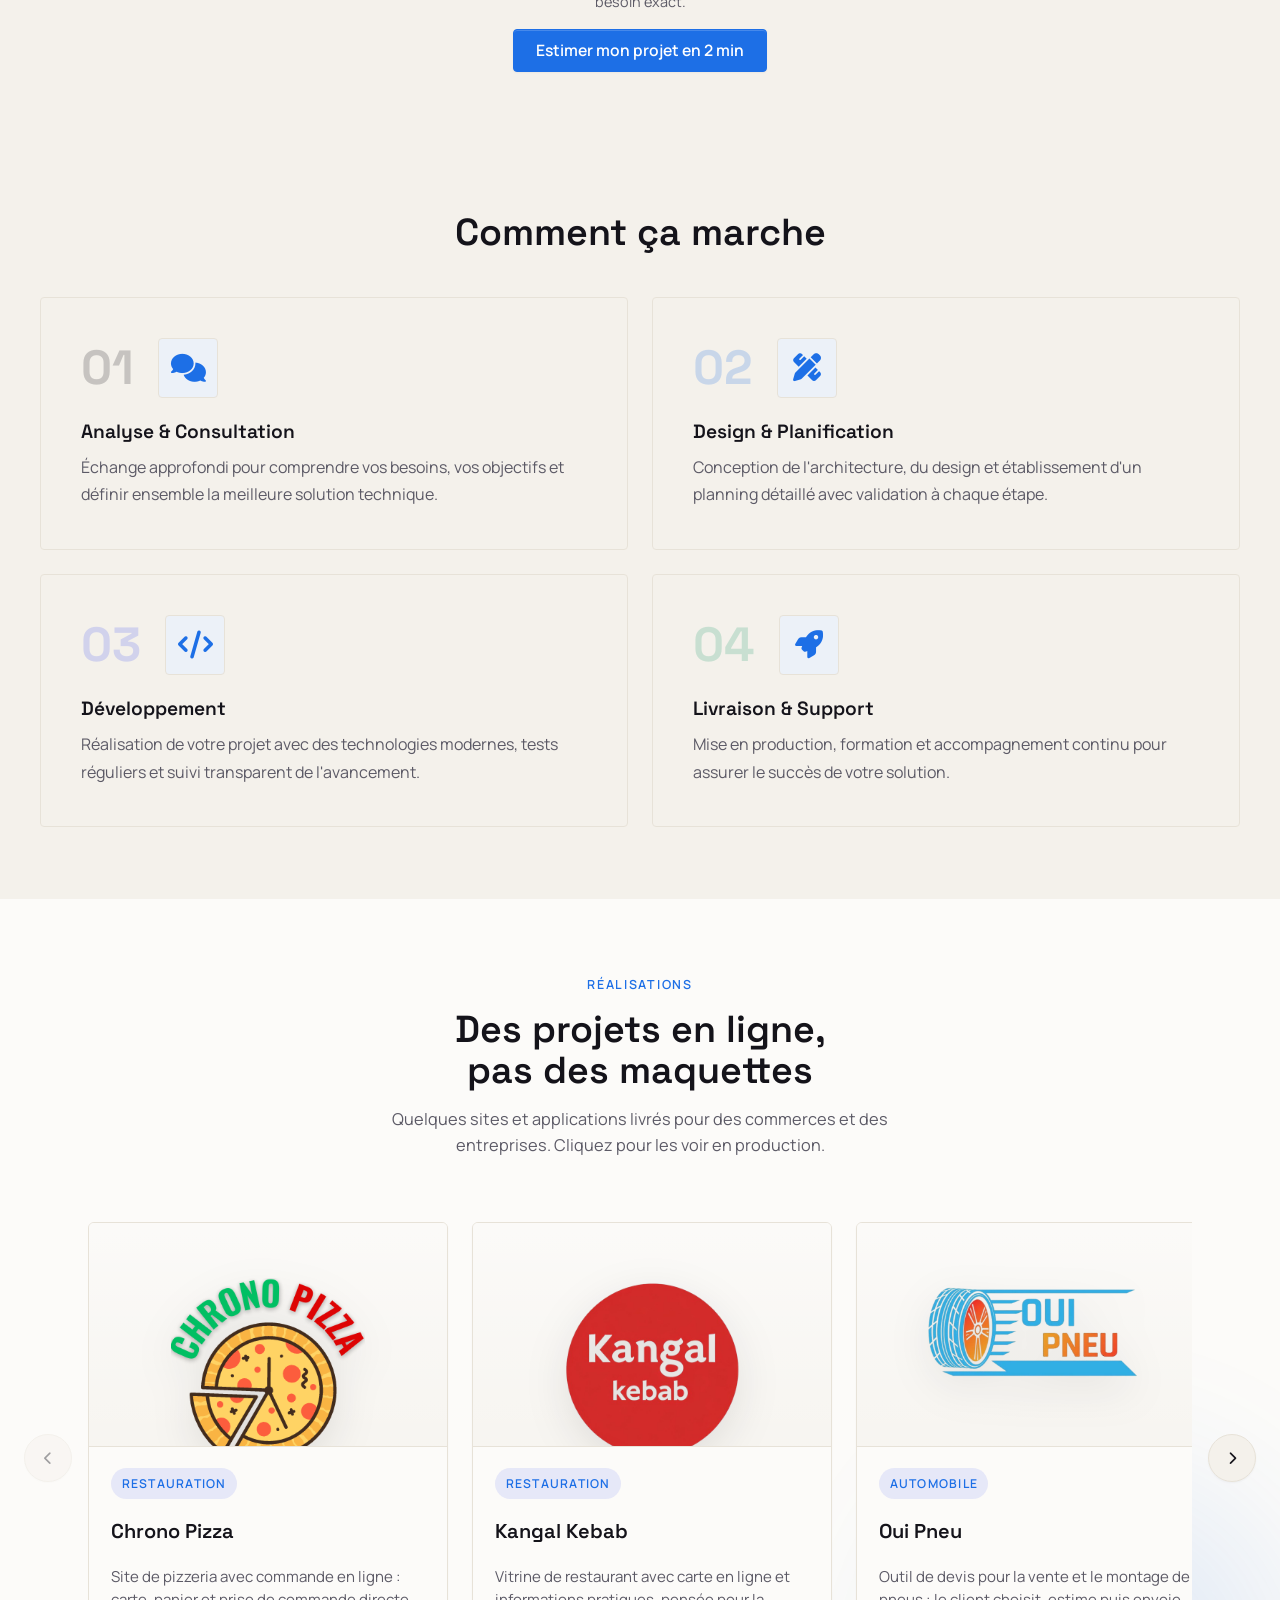
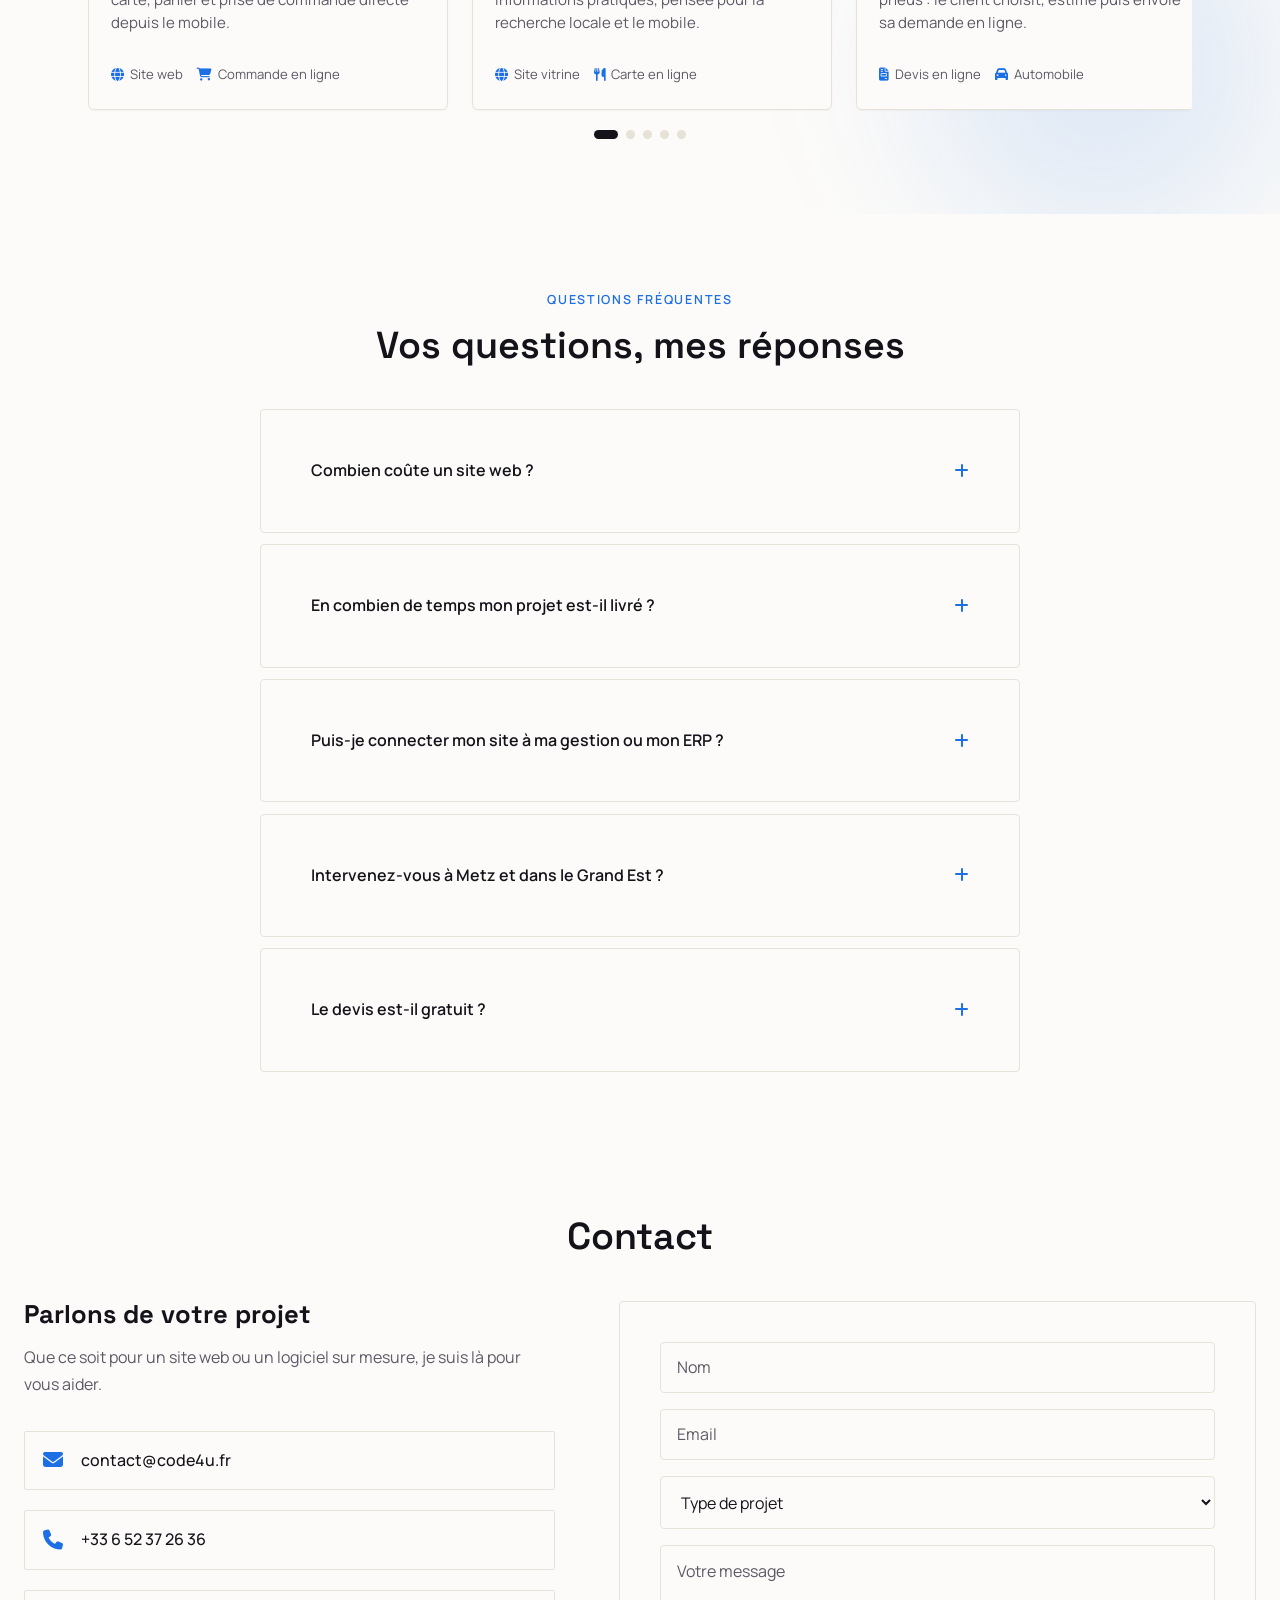
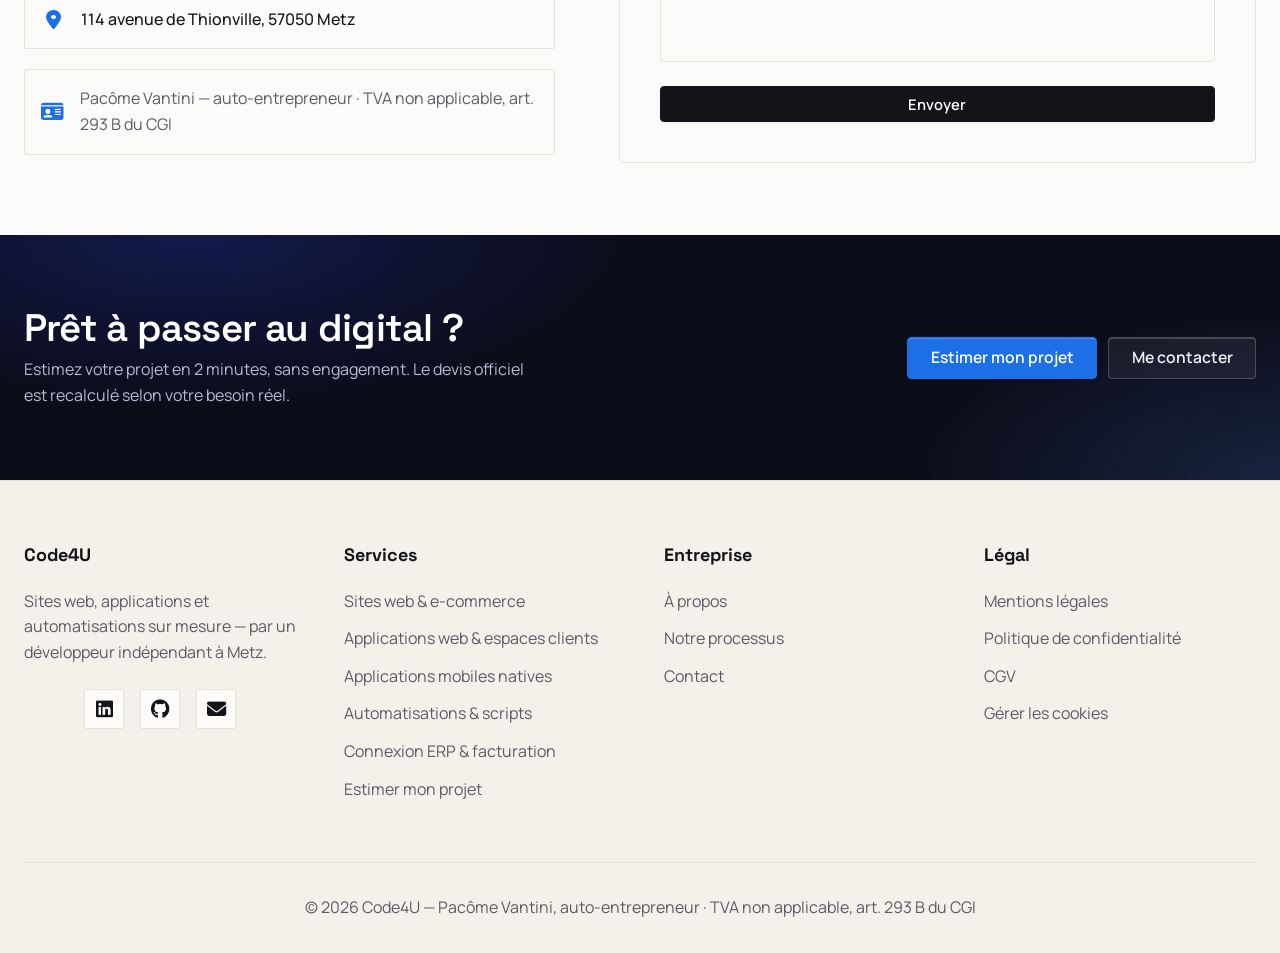
==== commit 5ced94f8: "Refresh Code4U typography and portfolio" ====
--- a/index.html
+++ b/index.html
@@ -54,7 +54,7 @@
     <link rel="preload" href="assets/css/style.css" as="style">
     <link rel="stylesheet" href="assets/css/style.css">
     <link rel="stylesheet" href="assets/css/platform.css">
-    <link href="https://fonts.googleapis.com/css2?family=Bricolage+Grotesque:opsz,wght@12..96,400..700&family=Inter:wght@300;400;500;600;700;800&display=swap" rel="stylesheet">
+    <link href="https://fonts.googleapis.com/css2?family=Manrope:wght@300;400;500;600;700;800&family=Space+Grotesk:wght@400;500;600;700&display=swap" rel="stylesheet">
     <link rel="stylesheet" href="https://cdnjs.cloudflare.com/ajax/libs/font-awesome/6.4.0/css/all.min.css">
     <link rel="manifest" href="manifest.json">
     <meta name="theme-color" content="#14131a">
@@ -125,8 +125,10 @@
                     <div class="hero-x__logos">
                         <span class="logo-chip"><img src="assets/images/chrono-pizza.png" alt="Chrono Pizza" loading="lazy"></span>
                         <span class="logo-chip"><img src="assets/images/oui-pneu.webp" alt="Oui Pneu" loading="lazy"></span>
-                        <span class="logo-chip"><img src="assets/images/mon-estimation-travaux.png" alt="Mon Estimation Travaux" loading="lazy"></span>
                         <span class="logo-chip"><img src="assets/images/kangal-kebab.png" alt="Kangal Kebab" loading="lazy"></span>
+                        <span class="logo-chip"><img src="assets/images/and-studio.png" alt="And Studio" loading="lazy"></span>
+                        <span class="logo-chip logo-chip--word">Visioframe</span>
+                        <span class="logo-chip logo-chip--word">Pet Connect</span>
                     </div>
                 </div>
             </div>
@@ -546,24 +548,28 @@
                         <div class="work-card__meta"><span><i class="fas fa-palette"></i> Portfolio</span><span><i class="fas fa-pen-nib"></i> Studio créatif</span></div>
                     </div>
                 </a>
-                <a href="https://www.monestimationtravaux.fr/" target="_blank" rel="noopener" class="work-card">
-                    <div class="work-card__media"><img src="assets/images/mon-estimation-travaux.png" alt="Site Mon Estimation Travaux" loading="lazy"></div>
-                    <div class="work-card__body">
-                        <span class="work-card__tag">Génération de leads</span>
-                        <h3 class="work-card__title">Mon Estimation Travaux</h3>
-                        <p class="work-card__desc">Simulateur d'estimation de travaux qui qualifie les visiteurs et génère des demandes de devis pour des artisans.</p>
-                        <div class="work-card__meta"><span><i class="fas fa-calculator"></i> Simulateur</span><span><i class="fas fa-bullseye"></i> Leads qualifiés</span></div>
-                    </div>
-                </a>
-                <div class="work-card">
-                    <div class="work-card__media work-card__media--placeholder"><span><i class="fas fa-image"></i><br>Visuel à ajouter</span></div>
+                <a href="https://visioframe.com/" target="_blank" rel="noopener" class="work-card">
+                    <div class="work-card__media work-card__media--brand">
+                        <span class="brand-wordmark">Visioframe</span>
+                    </div>
                     <div class="work-card__body">
                         <span class="work-card__tag">Application · Luxembourg</span>
                         <h3 class="work-card__title">Visioframe</h3>
-                        <p class="work-card__desc">Application pour seniors au Luxembourg : carte interactive multi-pays (France, Belgique, Luxembourg), paiement Stripe et gestion des abonnements.</p>
-                        <div class="work-card__meta"><span><i class="fas fa-map-location-dot"></i> Carte interactive</span><span><i class="fas fa-credit-card"></i> Stripe & abonnements</span></div>
-                    </div>
-                </div>
+                        <p class="work-card__desc">Application senior connectée : carte interactive multi-pays, parcours d'abonnement et paiement Stripe.</p>
+                        <div class="work-card__meta"><span><i class="fas fa-map-location-dot"></i> Carte interactive</span><span><i class="fas fa-credit-card"></i> Stripe</span></div>
+                    </div>
+                </a>
+                <a href="https://pet-connect.fr/" target="_blank" rel="noopener" class="work-card">
+                    <div class="work-card__media work-card__media--brand work-card__media--brand-alt">
+                        <span class="brand-wordmark">Pet Connect</span>
+                    </div>
+                    <div class="work-card__body">
+                        <span class="work-card__tag">Plateforme web</span>
+                        <h3 class="work-card__title">Pet Connect</h3>
+                        <p class="work-card__desc">Plateforme claire et responsive avec présentation du service, navigation rapide et parcours de contact optimisé.</p>
+                        <div class="work-card__meta"><span><i class="fas fa-globe"></i> Site web</span><span><i class="fas fa-mobile-screen"></i> Mobile-first</span></div>
+                    </div>
+                </a>
                     </div>
                 </div>
                 <button class="work-carousel__control work-carousel__control--next" type="button" aria-label="Réalisation suivante">
--- a/assets/css/style.css
+++ b/assets/css/style.css
@@ -8,6 +8,8 @@
    Plus de cyan/orange/dégradés "IA".
    ============================================================ */
 :root {
+    --font-body: 'Manrope', -apple-system, BlinkMacSystemFont, 'Segoe UI', Roboto, sans-serif;
+    --font-display: 'Space Grotesk', 'Manrope', -apple-system, BlinkMacSystemFont, 'Segoe UI', sans-serif;
     --primary-color: #14131a;   /* encre — surfaces/CTA sombres */
     --primary-hover: #000000;
     --primary-light: #3a3942;
@@ -76,7 +78,7 @@
 }
 
 body {
-    font-family: 'Inter', -apple-system, BlinkMacSystemFont, 'Segoe UI', Roboto, sans-serif;
+    font-family: var(--font-body);
     line-height: 1.7;
     color: var(--text-primary);
     background-color: var(--bg-primary);
@@ -104,6 +106,7 @@
 }
 
 .section-title {
+    font-family: var(--font-display);
     font-size: clamp(2rem, 5vw, 3rem);
     font-weight: 800;
     line-height: 1.2;
@@ -115,6 +118,13 @@
     font-size: 1.125rem;
     color: var(--text-secondary);
     font-weight: 500;
+}
+
+button,
+input,
+textarea,
+select {
+    font-family: var(--font-body);
 }
 
 .top-bar {
@@ -2642,7 +2652,7 @@
 }
 
 .client-logo:nth-child(4n+2) .logo-container i {
-    color: #F59E0B; /* Mon Estimation Travaux - Orange */
+    color: #F59E0B; /* Accent client secondaire */
 }
 
 .client-logo:nth-child(4n+3) .logo-container i {
@@ -6064,7 +6074,7 @@
     line-height: 1;
     z-index: 0;
     pointer-events: none;
-    font-family: 'Inter', sans-serif;
+    font-family: 'Manrope', sans-serif;
 }
 
 .parallax-section .container {
@@ -6142,7 +6152,7 @@
     color: rgba(255, 255, 255, 0.08);
     line-height: 1;
     margin-bottom: 1rem;
-    font-family: 'Inter', sans-serif;
+    font-family: 'Manrope', sans-serif;
     letter-spacing: -0.02em;
     position: relative;
     z-index: 0;
@@ -9540,7 +9550,7 @@
     border-radius: var(--radius-md);
     box-shadow: var(--shadow-xl);
     margin-top: 4px;
-    font-family: 'Inter', sans-serif;
+    font-family: 'Manrope', sans-serif;
     z-index: 10000;
 }
 
--- a/assets/css/style.css
+++ b/assets/css/style.css
@@ -8,6 +8,8 @@
    Plus de cyan/orange/dégradés "IA".
    ============================================================ */
 :root {
+    --font-body: 'Manrope', -apple-system, BlinkMacSystemFont, 'Segoe UI', Roboto, sans-serif;
+    --font-display: 'Space Grotesk', 'Manrope', -apple-system, BlinkMacSystemFont, 'Segoe UI', sans-serif;
     --primary-color: #14131a;   /* encre — surfaces/CTA sombres */
     --primary-hover: #000000;
     --primary-light: #3a3942;
@@ -76,7 +78,7 @@
 }
 
 body {
-    font-family: 'Inter', -apple-system, BlinkMacSystemFont, 'Segoe UI', Roboto, sans-serif;
+    font-family: var(--font-body);
     line-height: 1.7;
     color: var(--text-primary);
     background-color: var(--bg-primary);
@@ -104,6 +106,7 @@
 }
 
 .section-title {
+    font-family: var(--font-display);
     font-size: clamp(2rem, 5vw, 3rem);
     font-weight: 800;
     line-height: 1.2;
@@ -115,6 +118,13 @@
     font-size: 1.125rem;
     color: var(--text-secondary);
     font-weight: 500;
+}
+
+button,
+input,
+textarea,
+select {
+    font-family: var(--font-body);
 }
 
 .top-bar {
@@ -2642,7 +2652,7 @@
 }
 
 .client-logo:nth-child(4n+2) .logo-container i {
-    color: #F59E0B; /* Mon Estimation Travaux - Orange */
+    color: #F59E0B; /* Accent client secondaire */
 }
 
 .client-logo:nth-child(4n+3) .logo-container i {
@@ -6064,7 +6074,7 @@
     line-height: 1;
     z-index: 0;
     pointer-events: none;
-    font-family: 'Inter', sans-serif;
+    font-family: 'Manrope', sans-serif;
 }
 
 .parallax-section .container {
@@ -6142,7 +6152,7 @@
     color: rgba(255, 255, 255, 0.08);
     line-height: 1;
     margin-bottom: 1rem;
-    font-family: 'Inter', sans-serif;
+    font-family: 'Manrope', sans-serif;
     letter-spacing: -0.02em;
     position: relative;
     z-index: 0;
@@ -9540,7 +9550,7 @@
     border-radius: var(--radius-md);
     box-shadow: var(--shadow-xl);
     margin-top: 4px;
-    font-family: 'Inter', sans-serif;
+    font-family: 'Manrope', sans-serif;
     z-index: 10000;
 }
 
--- a/assets/css/platform.css
+++ b/assets/css/platform.css
@@ -15,8 +15,8 @@
 
 /* ---- Tokens additionnels ------------------------------------------------- */
 :root {
-    --font-display: 'Bricolage Grotesque', 'Inter', -apple-system, BlinkMacSystemFont, 'Segoe UI', sans-serif;
-    --font-body: 'Inter', -apple-system, BlinkMacSystemFont, 'Segoe UI', Roboto, sans-serif;
+    --font-display: 'Space Grotesk', 'Manrope', -apple-system, BlinkMacSystemFont, 'Segoe UI', sans-serif;
+    --font-body: 'Manrope', -apple-system, BlinkMacSystemFont, 'Segoe UI', Roboto, sans-serif;
     /* Rayons réduits — design rectangulaire, minimal (override de style.css) */
     --radius-sm: 2px;
     --radius-md: 4px;
@@ -35,7 +35,7 @@
     font-family: var(--font-body);
     font-size: 1rem;            /* 16px — mobile-first, lecture sobre */
     line-height: 1.6;
-    letter-spacing: -0.005em;
+    letter-spacing: 0;
     -webkit-font-smoothing: antialiased;
     text-rendering: optimizeLegibility;
 }
@@ -44,7 +44,7 @@
 .hero-title, .section-title, .tarif-title, .service-card__title, .step-title {
     font-family: var(--font-display);
     font-weight: 600;
-    letter-spacing: -0.02em;
+    letter-spacing: 0;
     line-height: 1.08;
     text-wrap: balance;
 }
@@ -121,11 +121,12 @@
     font-size: 0.92rem;
     font-weight: 600;
     line-height: 1;
-    letter-spacing: -0.01em;
+    letter-spacing: 0;
     border: 1px solid transparent;
     border-radius: var(--radius-pill);
     cursor: pointer;
     text-decoration: none;
+    box-shadow: 0 1px 0 rgba(255, 255, 255, 0.18) inset, var(--shadow-sm);
     transition: transform 0.2s var(--ease-out), background-color 0.2s ease, color 0.2s ease, border-color 0.2s ease, box-shadow 0.2s ease;
 }
 .btn:hover { transform: translateY(-1px); }
@@ -182,6 +183,50 @@
 
 .btn-block { width: 100%; }
 .btn-hero { padding: 0.78rem 1.4rem; font-size: 0.98rem; }
+
+/* ---- Finition globale des surfaces -------------------------------------- */
+.service-section,
+.legal-page,
+.faq-section,
+.mobile-pricing,
+.service-cta-section {
+    background:
+        radial-gradient(46rem 34rem at 92% 8%, color-mix(in srgb, var(--accent-color) 8%, transparent), transparent 60%),
+        var(--bg-primary);
+}
+
+.pricing-card,
+.feature-card,
+.feature-card-modern,
+.legal-section,
+.mobile-pricing__card,
+.mobile-pricing__details,
+.client-login-card,
+.client-panel,
+.contact-form,
+.contact-info {
+    border: 1px solid var(--border-color);
+    border-radius: var(--radius-lg);
+    background: color-mix(in srgb, var(--bg-primary) 94%, #fff);
+    box-shadow: var(--shadow-sm);
+}
+
+.pricing-card:hover,
+.feature-card:hover,
+.feature-card-modern:hover,
+.legal-section:hover,
+.mobile-pricing__card:hover,
+.mobile-pricing__details:hover {
+    border-color: color-mix(in srgb, var(--accent-color) 24%, var(--border-color));
+    box-shadow: var(--shadow-md);
+}
+
+input,
+textarea,
+select {
+    font-family: var(--font-body);
+    letter-spacing: 0;
+}
 
 /* ---- Barre supérieure + navigation -------------------------------------- */
 .top-bar {
@@ -349,17 +394,29 @@
     background: var(--bg-primary);
     border: 1px solid var(--border-color);
     border-radius: var(--radius-lg);
-    box-shadow: none;
+    box-shadow: var(--shadow-sm);
     transition: transform 0.3s var(--ease-out), box-shadow 0.3s ease, border-color 0.3s ease;
     min-width: 0;
     padding: 1.25rem;
     gap: 0.75rem;
+    position: relative;
+    isolation: isolate;
+}
+.service-card::after {
+    content: "";
+    position: absolute;
+    inset: 0;
+    z-index: -1;
+    background: linear-gradient(140deg, color-mix(in srgb, var(--accent-color) 8%, transparent), transparent 48%);
+    opacity: 0;
+    transition: opacity 0.25s ease;
 }
 .service-card:hover {
     transform: translateY(-4px);
     box-shadow: var(--shadow-lg);
     border-color: color-mix(in srgb, var(--accent-color) 35%, var(--border-color));
 }
+.service-card:hover::after { opacity: 1; }
 .service-card__glow { display: none !important; }
 .service-card__icon {
     background: var(--accent-tint);
@@ -447,29 +504,69 @@
     overflow: hidden;
     text-decoration: none;
     color: inherit;
-    transition: transform 0.3s var(--ease-out), box-shadow 0.3s ease;
-}
-.work-card:hover { transform: translateY(-4px); box-shadow: var(--shadow-lg); }
+    box-shadow: var(--shadow-sm);
+    transition: transform 0.3s var(--ease-out), box-shadow 0.3s ease, border-color 0.3s ease;
+}
+.work-card:hover { transform: translateY(-4px); box-shadow: var(--shadow-lg); border-color: color-mix(in srgb, var(--accent-color) 26%, var(--border-color)); }
 .work-card__media {
     aspect-ratio: 16 / 10;
-    background: var(--bg-secondary);
+    background:
+        linear-gradient(180deg, rgba(255, 255, 255, 0.66), rgba(255, 255, 255, 0.28)),
+        var(--bg-secondary);
     display: grid;
     place-items: center;
     overflow: hidden;
     border-bottom: 1px solid var(--border-color);
-}
-.work-card__media img { width: 100%; height: 100%; object-fit: cover; }
+    padding: clamp(1.25rem, 4vw, 2.15rem);
+}
+.work-card__media img {
+    width: 100%;
+    height: 100%;
+    max-width: 82%;
+    max-height: 82%;
+    object-fit: contain;
+    filter: drop-shadow(0 12px 20px rgba(20, 19, 26, 0.10));
+}
 .work-card__media--logo {
-    padding: clamp(2rem, 6vw, 3rem);
     background: #f7efe3;
 }
 .work-card__media--logo img {
-    object-fit: contain;
+    max-width: 76%;
+    max-height: 76%;
+    filter: none;
+}
+.work-card__media--brand {
+    background:
+        radial-gradient(circle at 22% 18%, color-mix(in srgb, var(--accent-color) 18%, transparent), transparent 34%),
+        linear-gradient(135deg, #ffffff 0%, #f4f1eb 100%);
+}
+.work-card__media--brand-alt {
+    background:
+        radial-gradient(circle at 78% 20%, rgba(31, 157, 107, 0.18), transparent 34%),
+        linear-gradient(135deg, #ffffff 0%, #eef7f2 100%);
+}
+.brand-wordmark {
+    display: inline-flex;
+    align-items: center;
+    justify-content: center;
+    min-width: min(78%, 16rem);
+    min-height: 4.2rem;
+    padding: 0.7rem 1.15rem;
+    border: 1px solid color-mix(in srgb, var(--text-primary) 12%, transparent);
+    background: rgba(255, 255, 255, 0.78);
+    color: var(--text-primary);
+    font-family: var(--font-display);
+    font-size: clamp(1.35rem, 3vw, 2.05rem);
+    font-weight: 700;
+    line-height: 1;
+    letter-spacing: 0;
+    text-align: center;
+    box-shadow: var(--shadow-md);
 }
 .work-card__media--placeholder { color: var(--text-secondary); font-size: 0.85rem; padding: 1rem; text-align: center; }
 .work-card__body { padding: 1.3rem 1.4rem 1.5rem; }
 .work-card__tag { font-size: 0.76rem; font-weight: 600; letter-spacing: 0.1em; text-transform: uppercase; color: var(--accent-color); }
-.work-card__title { font-family: var(--font-display); font-size: 1.25rem; margin: 0.5rem 0 0.5rem; letter-spacing: -0.01em; }
+.work-card__title { font-family: var(--font-display); font-size: 1.25rem; margin: 0.5rem 0 0.5rem; letter-spacing: 0; }
 .work-card__desc { font-size: 0.94rem; color: var(--text-secondary); margin: 0; line-height: 1.55; }
 .work-card__meta { margin-top: 1rem; font-size: 0.82rem; color: var(--text-secondary); display: flex; flex-wrap: wrap; gap: 0.4rem 0.9rem; }
 .work-card__meta span { display: inline-flex; align-items: center; gap: 0.35rem; }
@@ -1140,9 +1237,36 @@
 .hero-x__trust { margin-top: clamp(1.9rem, 4vw, 2.6rem); }
 .hero-x__trust-label { display: block; font-size: .7rem; letter-spacing: .14em; text-transform: uppercase; color: var(--text-secondary); margin-bottom: .65rem; }
 .hero-x__logos { display: flex; flex-wrap: wrap; gap: .55rem; }
-.logo-chip { display: inline-flex; align-items: center; justify-content: center; height: 40px; padding: 0 .8rem;
-    background: #fff; border: 1px solid var(--border-color); border-radius: var(--radius-md); box-shadow: var(--shadow-sm); }
-.logo-chip img { height: 20px; width: auto; object-fit: contain; }
+.logo-chip {
+    display: inline-flex;
+    align-items: center;
+    justify-content: center;
+    width: 118px;
+    height: 48px;
+    padding: .45rem .75rem;
+    background: rgba(255, 255, 255, 0.88);
+    border: 1px solid var(--border-color);
+    border-radius: 12px;
+    box-shadow: var(--shadow-sm);
+    color: var(--text-primary);
+    font-family: var(--font-display);
+    font-size: 0.86rem;
+    font-weight: 700;
+    line-height: 1;
+    text-align: center;
+}
+.logo-chip img {
+    width: 100%;
+    height: 100%;
+    max-width: 100%;
+    max-height: 100%;
+    object-fit: contain;
+    filter: saturate(0.95) contrast(1.04);
+}
+.logo-chip--word {
+    background: rgba(255, 255, 255, 0.92);
+    border-color: color-mix(in srgb, var(--accent-color) 20%, var(--border-color));
+}
 
 /* Maquette navigateur */
 .hero-x__visual { position: relative; perspective: 1500px; }
@@ -2286,11 +2410,11 @@
 
 /* Logos clients */
 [data-theme="dark"] .logo-chip {
-    background: var(--bg-secondary);
-    border-color: var(--border-color);
-    box-shadow: var(--shadow-sm);
-}
-[data-theme="dark"] .logo-chip img { filter: brightness(0.88) contrast(1.05); }
+    background: rgba(255, 255, 255, 0.92);
+    border-color: rgba(255, 255, 255, 0.16);
+    box-shadow: 0 12px 32px -18px rgba(0, 0, 0, 0.75);
+}
+[data-theme="dark"] .logo-chip img { filter: saturate(0.95) contrast(1.04); }
 
 /* Chips flottants */
 [data-theme="dark"] .hero-x__chip {
@@ -2678,7 +2802,6 @@
 [data-theme="dark"] .payment-method-row button,
 [data-theme="dark"] .browser,
 [data-theme="dark"] .tech-badge,
-[data-theme="dark"] .logo-chip,
 [data-theme="dark"] .hero-x__chip {
     background: linear-gradient(180deg, rgba(255, 255, 255, 0.045), rgba(255, 255, 255, 0.018)), #111722;
     border-color: rgba(148, 163, 184, 0.18);
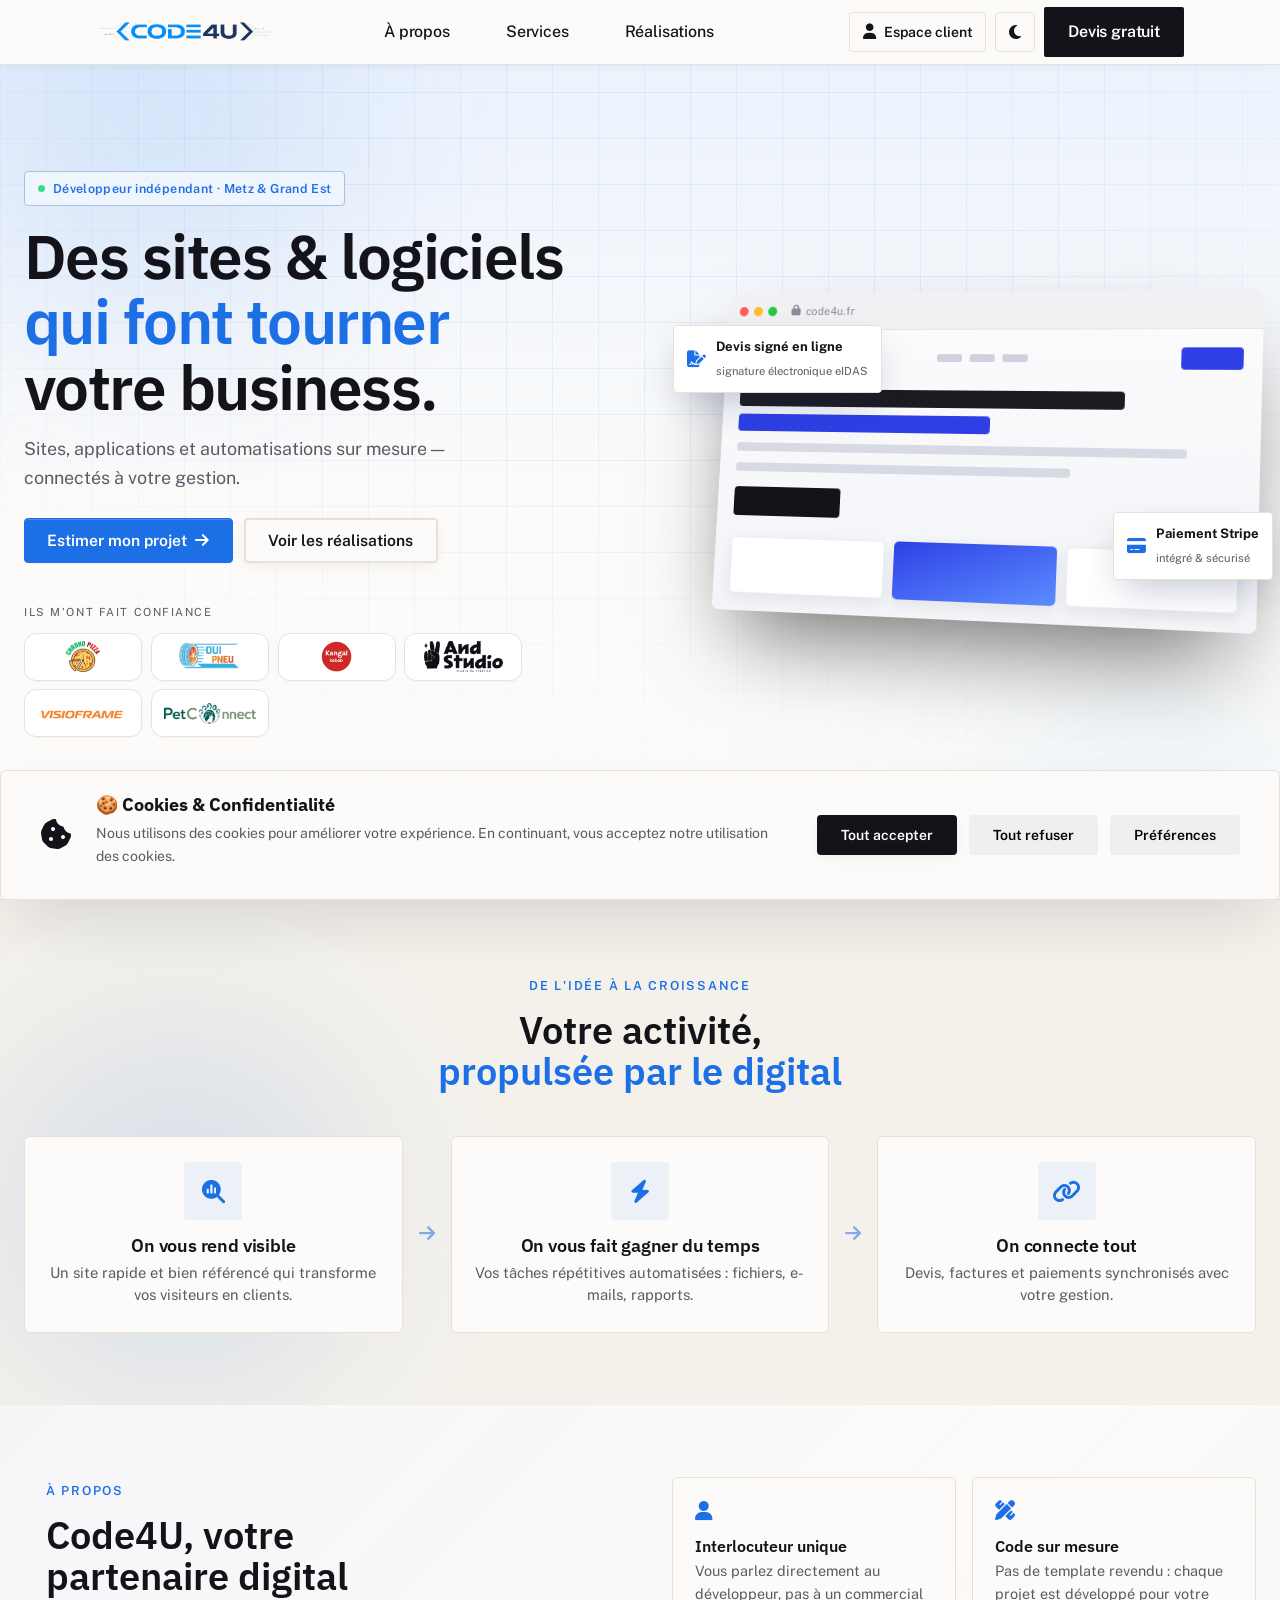
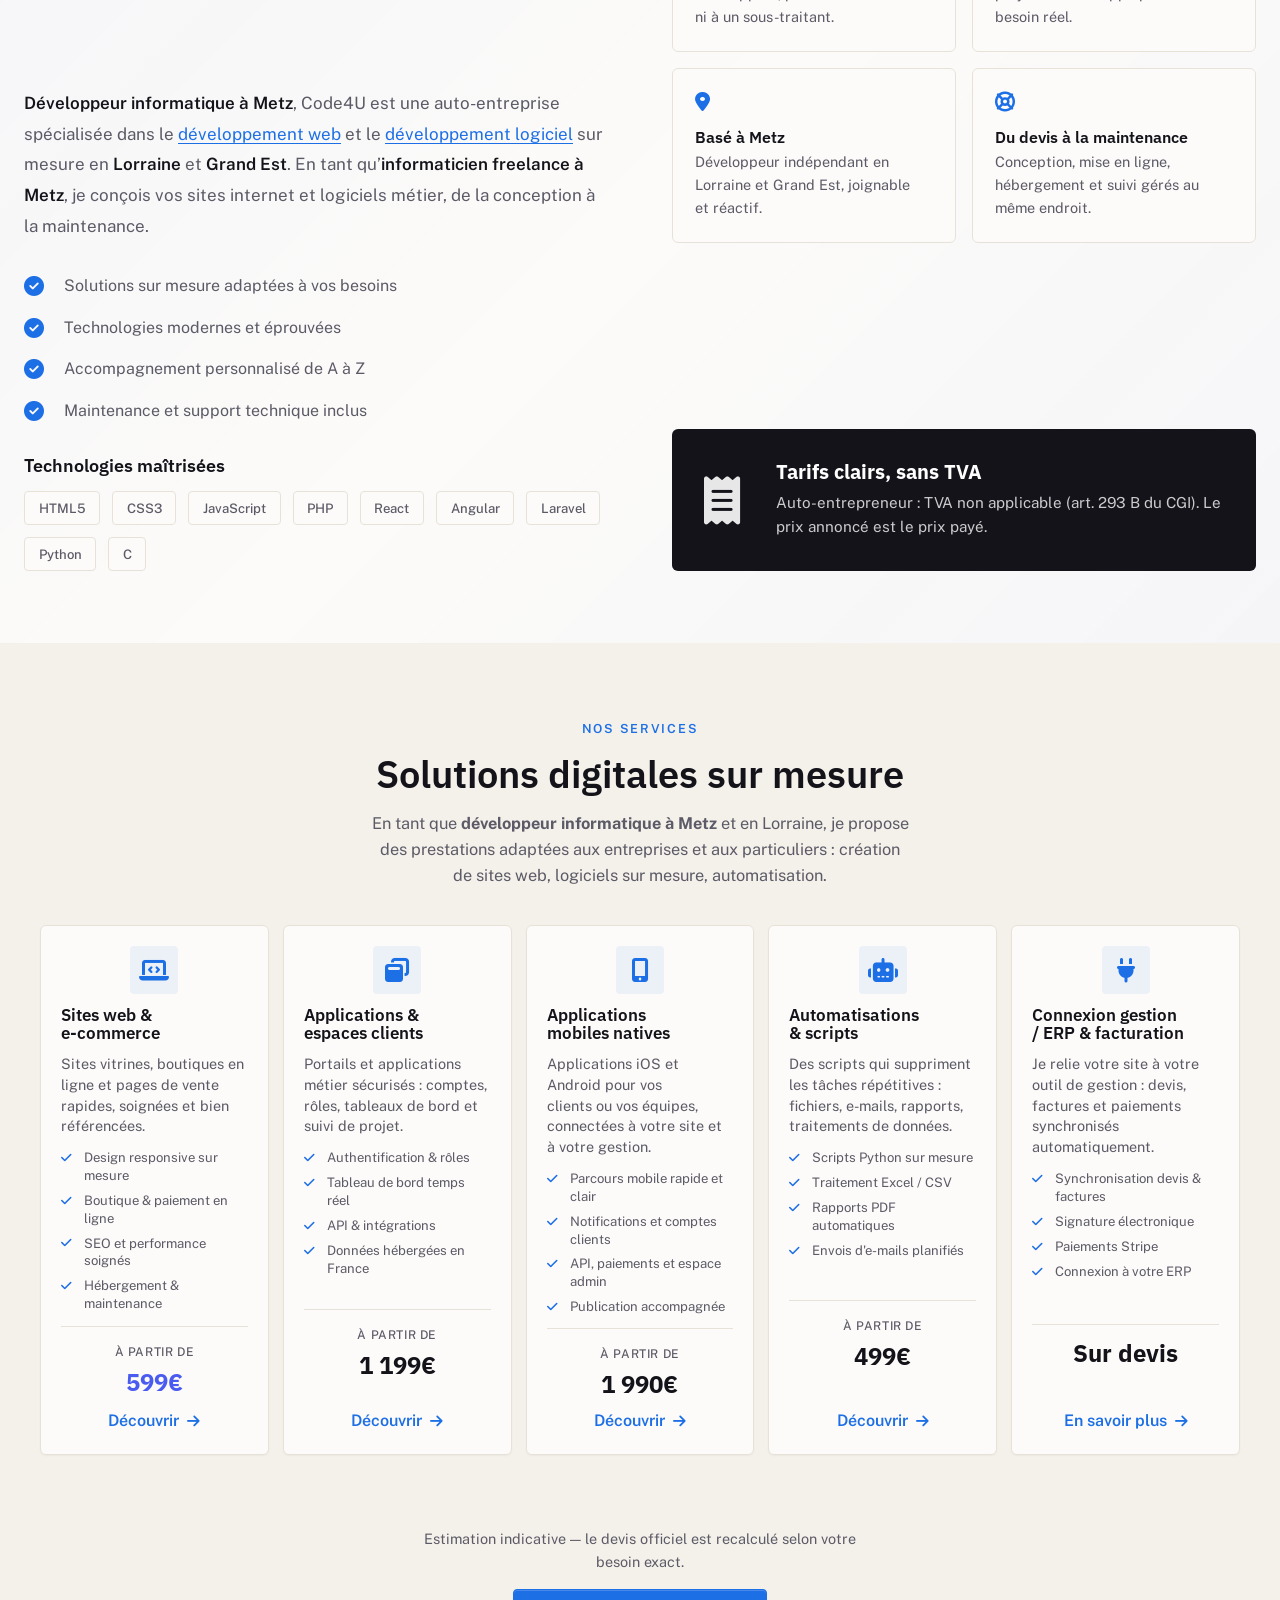
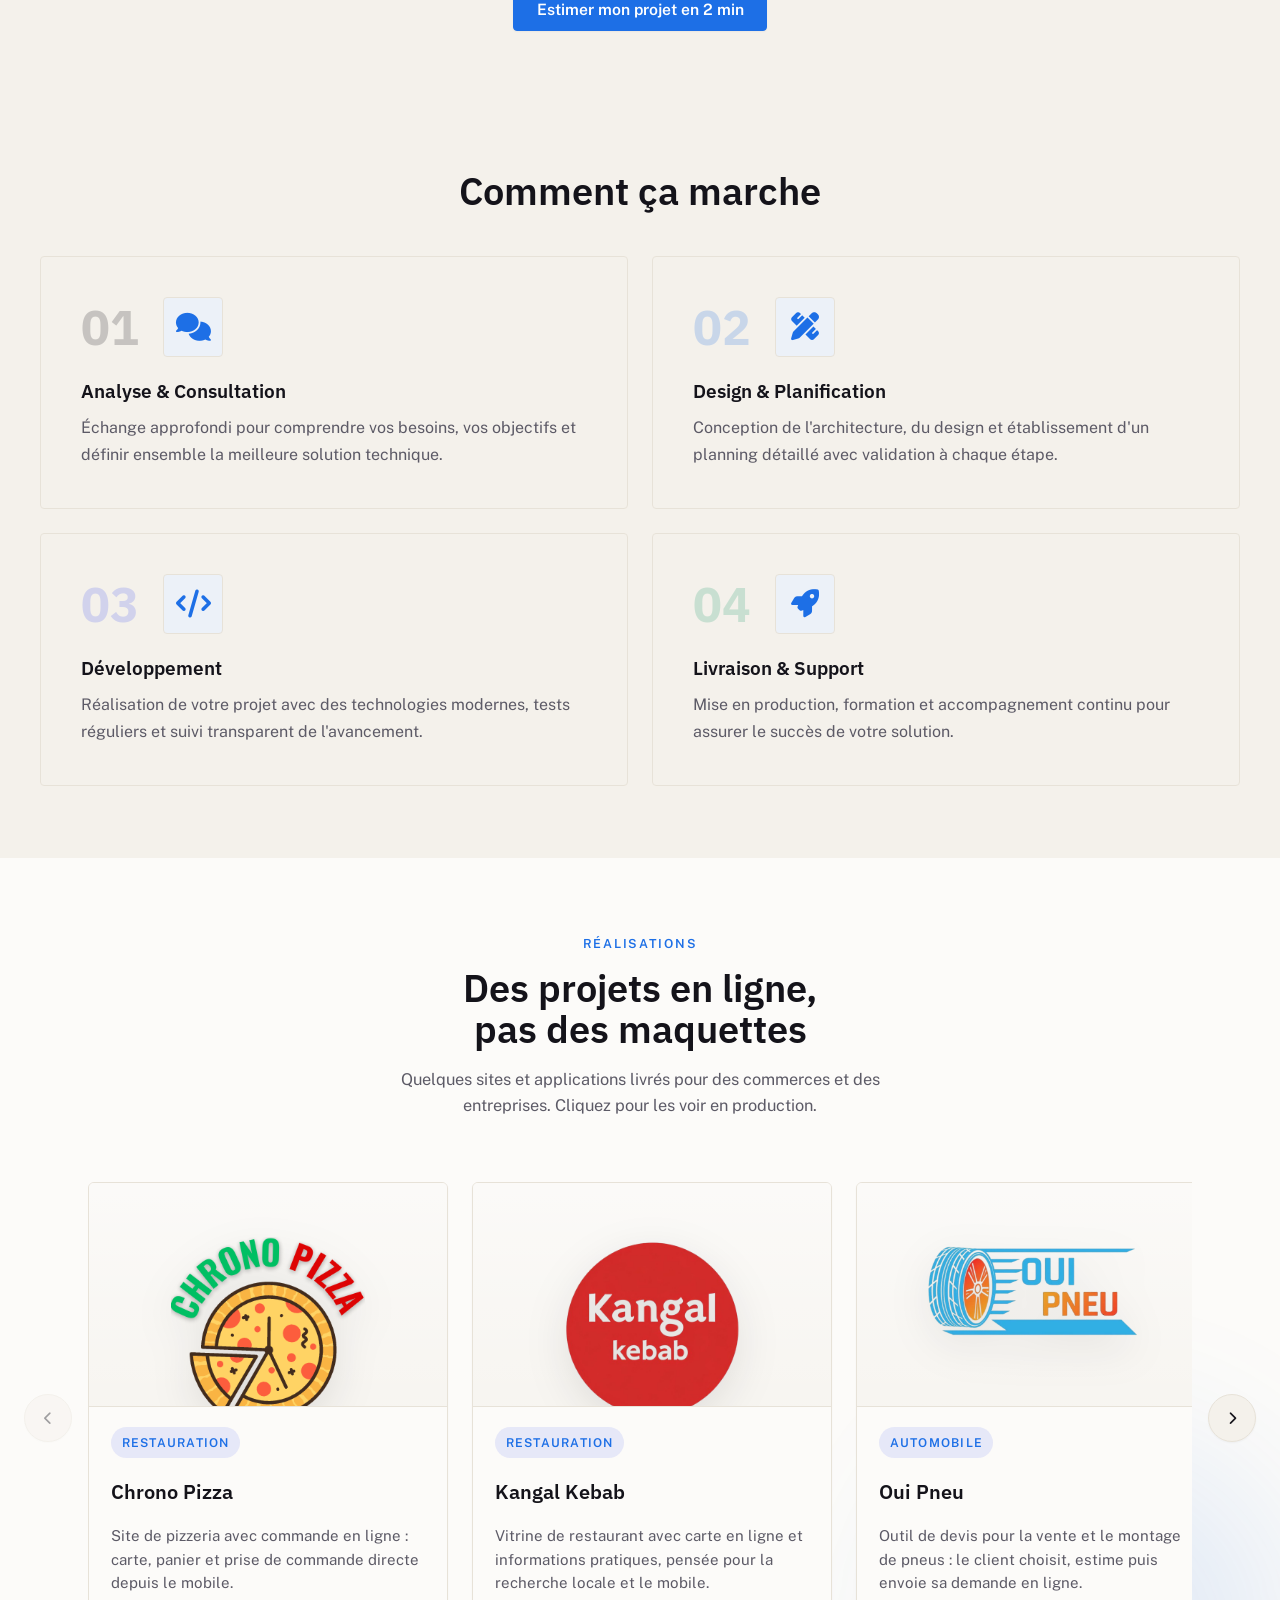
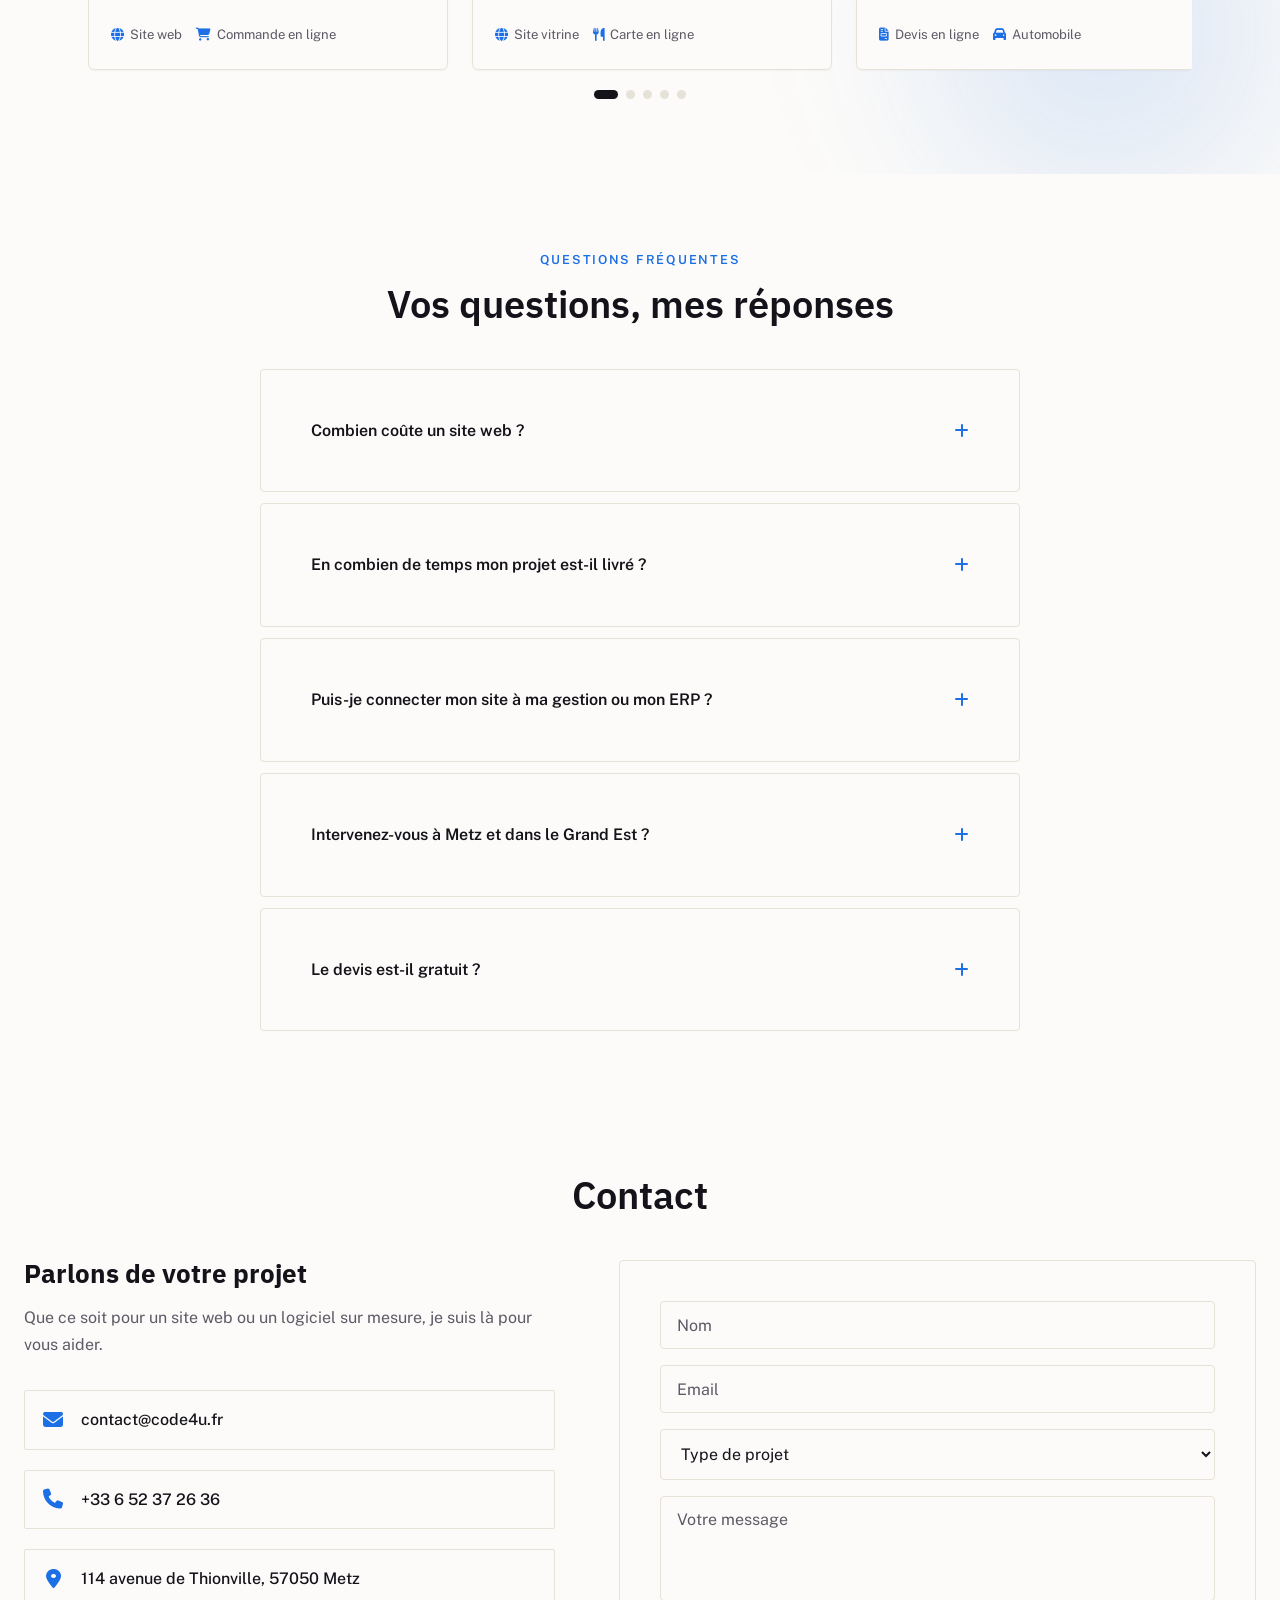
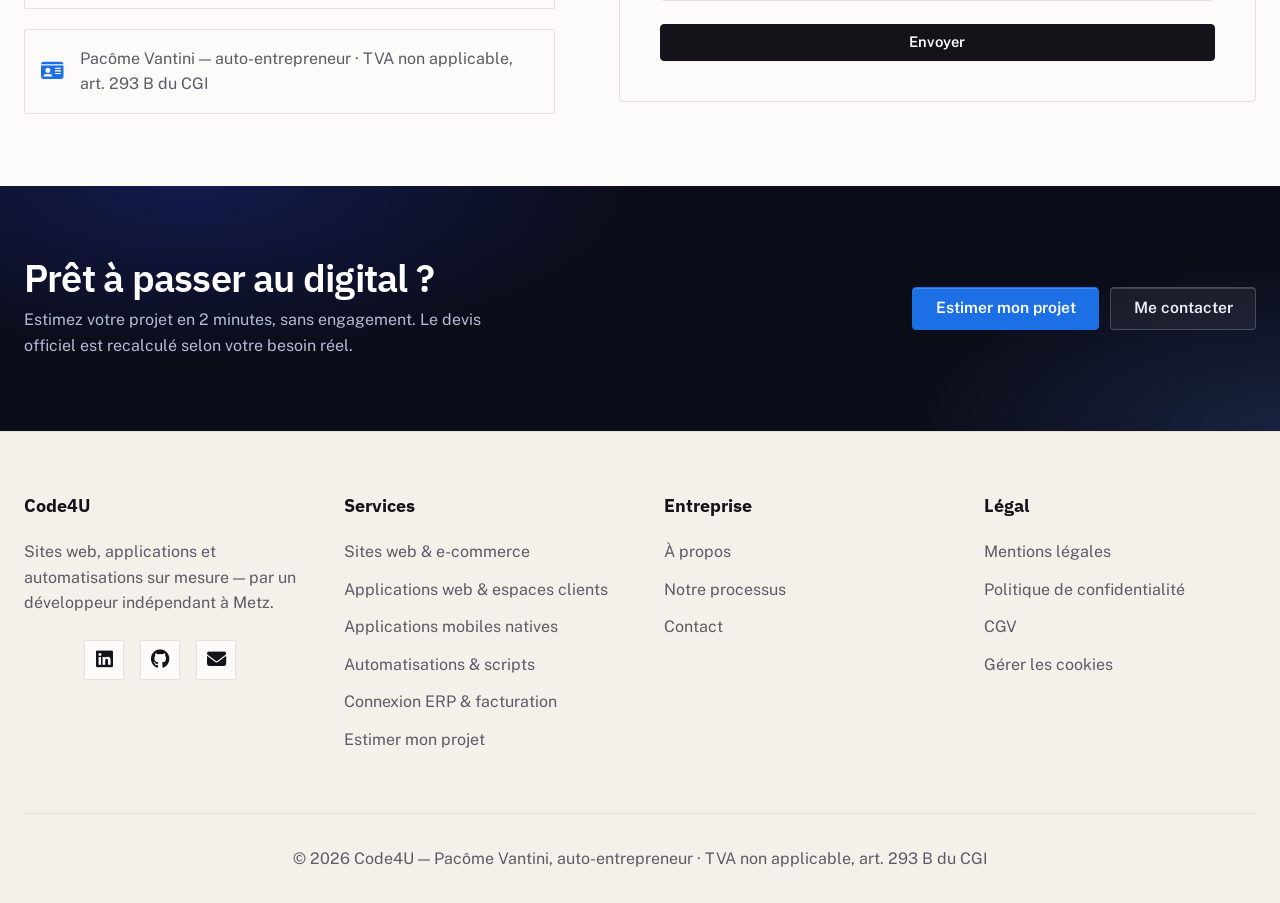
==== commit 5f526b1c: "Add portfolio logos and professional typography" ====
--- a/index.html
+++ b/index.html
@@ -54,7 +54,7 @@
     <link rel="preload" href="assets/css/style.css" as="style">
     <link rel="stylesheet" href="assets/css/style.css">
     <link rel="stylesheet" href="assets/css/platform.css">
-    <link href="https://fonts.googleapis.com/css2?family=Manrope:wght@300;400;500;600;700;800&family=Space+Grotesk:wght@400;500;600;700&display=swap" rel="stylesheet">
+    <link href="https://fonts.googleapis.com/css2?family=IBM+Plex+Sans:wght@400;500;600;700&family=Public+Sans:wght@300;400;500;600;700;800&display=swap" rel="stylesheet">
     <link rel="stylesheet" href="https://cdnjs.cloudflare.com/ajax/libs/font-awesome/6.4.0/css/all.min.css">
     <link rel="manifest" href="manifest.json">
     <meta name="theme-color" content="#14131a">
@@ -127,8 +127,8 @@
                         <span class="logo-chip"><img src="assets/images/oui-pneu.webp" alt="Oui Pneu" loading="lazy"></span>
                         <span class="logo-chip"><img src="assets/images/kangal-kebab.png" alt="Kangal Kebab" loading="lazy"></span>
                         <span class="logo-chip"><img src="assets/images/and-studio.png" alt="And Studio" loading="lazy"></span>
-                        <span class="logo-chip logo-chip--word">Visioframe</span>
-                        <span class="logo-chip logo-chip--word">Pet Connect</span>
+                        <span class="logo-chip"><img src="assets/images/visioframe.png" alt="Visioframe" loading="lazy"></span>
+                        <span class="logo-chip"><img src="assets/images/pet-connect.png" alt="Pet Connect" loading="lazy"></span>
                     </div>
                 </div>
             </div>
@@ -549,9 +549,7 @@
                     </div>
                 </a>
                 <a href="https://visioframe.com/" target="_blank" rel="noopener" class="work-card">
-                    <div class="work-card__media work-card__media--brand">
-                        <span class="brand-wordmark">Visioframe</span>
-                    </div>
+                    <div class="work-card__media work-card__media--logo work-card__media--visioframe"><img src="assets/images/visioframe.png" alt="Site Visioframe" loading="lazy"></div>
                     <div class="work-card__body">
                         <span class="work-card__tag">Application · Luxembourg</span>
                         <h3 class="work-card__title">Visioframe</h3>
@@ -560,9 +558,7 @@
                     </div>
                 </a>
                 <a href="https://pet-connect.fr/" target="_blank" rel="noopener" class="work-card">
-                    <div class="work-card__media work-card__media--brand work-card__media--brand-alt">
-                        <span class="brand-wordmark">Pet Connect</span>
-                    </div>
+                    <div class="work-card__media work-card__media--logo work-card__media--petconnect"><img src="assets/images/pet-connect.png" alt="Site Pet Connect" loading="lazy"></div>
                     <div class="work-card__body">
                         <span class="work-card__tag">Plateforme web</span>
                         <h3 class="work-card__title">Pet Connect</h3>
--- a/assets/css/style.css
+++ b/assets/css/style.css
@@ -8,8 +8,8 @@
    Plus de cyan/orange/dégradés "IA".
    ============================================================ */
 :root {
-    --font-body: 'Manrope', -apple-system, BlinkMacSystemFont, 'Segoe UI', Roboto, sans-serif;
-    --font-display: 'Space Grotesk', 'Manrope', -apple-system, BlinkMacSystemFont, 'Segoe UI', sans-serif;
+    --font-body: 'Public Sans', -apple-system, BlinkMacSystemFont, 'Segoe UI', Roboto, sans-serif;
+    --font-display: 'IBM Plex Sans', 'Public Sans', -apple-system, BlinkMacSystemFont, 'Segoe UI', sans-serif;
     --primary-color: #14131a;   /* encre — surfaces/CTA sombres */
     --primary-hover: #000000;
     --primary-light: #3a3942;
@@ -6074,7 +6074,7 @@
     line-height: 1;
     z-index: 0;
     pointer-events: none;
-    font-family: 'Manrope', sans-serif;
+    font-family: 'Public Sans', sans-serif;
 }
 
 .parallax-section .container {
@@ -6152,7 +6152,7 @@
     color: rgba(255, 255, 255, 0.08);
     line-height: 1;
     margin-bottom: 1rem;
-    font-family: 'Manrope', sans-serif;
+    font-family: 'Public Sans', sans-serif;
     letter-spacing: -0.02em;
     position: relative;
     z-index: 0;
@@ -9550,7 +9550,7 @@
     border-radius: var(--radius-md);
     box-shadow: var(--shadow-xl);
     margin-top: 4px;
-    font-family: 'Manrope', sans-serif;
+    font-family: 'Public Sans', sans-serif;
     z-index: 10000;
 }
 
--- a/assets/css/style.css
+++ b/assets/css/style.css
@@ -8,8 +8,8 @@
    Plus de cyan/orange/dégradés "IA".
    ============================================================ */
 :root {
-    --font-body: 'Manrope', -apple-system, BlinkMacSystemFont, 'Segoe UI', Roboto, sans-serif;
-    --font-display: 'Space Grotesk', 'Manrope', -apple-system, BlinkMacSystemFont, 'Segoe UI', sans-serif;
+    --font-body: 'Public Sans', -apple-system, BlinkMacSystemFont, 'Segoe UI', Roboto, sans-serif;
+    --font-display: 'IBM Plex Sans', 'Public Sans', -apple-system, BlinkMacSystemFont, 'Segoe UI', sans-serif;
     --primary-color: #14131a;   /* encre — surfaces/CTA sombres */
     --primary-hover: #000000;
     --primary-light: #3a3942;
@@ -6074,7 +6074,7 @@
     line-height: 1;
     z-index: 0;
     pointer-events: none;
-    font-family: 'Manrope', sans-serif;
+    font-family: 'Public Sans', sans-serif;
 }
 
 .parallax-section .container {
@@ -6152,7 +6152,7 @@
     color: rgba(255, 255, 255, 0.08);
     line-height: 1;
     margin-bottom: 1rem;
-    font-family: 'Manrope', sans-serif;
+    font-family: 'Public Sans', sans-serif;
     letter-spacing: -0.02em;
     position: relative;
     z-index: 0;
@@ -9550,7 +9550,7 @@
     border-radius: var(--radius-md);
     box-shadow: var(--shadow-xl);
     margin-top: 4px;
-    font-family: 'Manrope', sans-serif;
+    font-family: 'Public Sans', sans-serif;
     z-index: 10000;
 }
 
--- a/assets/css/platform.css
+++ b/assets/css/platform.css
@@ -15,8 +15,8 @@
 
 /* ---- Tokens additionnels ------------------------------------------------- */
 :root {
-    --font-display: 'Space Grotesk', 'Manrope', -apple-system, BlinkMacSystemFont, 'Segoe UI', sans-serif;
-    --font-body: 'Manrope', -apple-system, BlinkMacSystemFont, 'Segoe UI', Roboto, sans-serif;
+    --font-display: 'IBM Plex Sans', 'Public Sans', -apple-system, BlinkMacSystemFont, 'Segoe UI', sans-serif;
+    --font-body: 'Public Sans', -apple-system, BlinkMacSystemFont, 'Segoe UI', Roboto, sans-serif;
     /* Rayons réduits — design rectangulaire, minimal (override de style.css) */
     --radius-sm: 2px;
     --radius-md: 4px;
@@ -535,34 +535,10 @@
     max-height: 76%;
     filter: none;
 }
-.work-card__media--brand {
-    background:
-        radial-gradient(circle at 22% 18%, color-mix(in srgb, var(--accent-color) 18%, transparent), transparent 34%),
-        linear-gradient(135deg, #ffffff 0%, #f4f1eb 100%);
-}
-.work-card__media--brand-alt {
-    background:
-        radial-gradient(circle at 78% 20%, rgba(31, 157, 107, 0.18), transparent 34%),
-        linear-gradient(135deg, #ffffff 0%, #eef7f2 100%);
-}
-.brand-wordmark {
-    display: inline-flex;
-    align-items: center;
-    justify-content: center;
-    min-width: min(78%, 16rem);
-    min-height: 4.2rem;
-    padding: 0.7rem 1.15rem;
-    border: 1px solid color-mix(in srgb, var(--text-primary) 12%, transparent);
-    background: rgba(255, 255, 255, 0.78);
-    color: var(--text-primary);
-    font-family: var(--font-display);
-    font-size: clamp(1.35rem, 3vw, 2.05rem);
-    font-weight: 700;
-    line-height: 1;
-    letter-spacing: 0;
-    text-align: center;
-    box-shadow: var(--shadow-md);
-}
+.work-card__media--visioframe { background: #ff1207; }
+.work-card__media--visioframe img { max-width: 88%; max-height: 62%; }
+.work-card__media--petconnect { background: #f7fbf8; }
+.work-card__media--petconnect img { max-width: 90%; max-height: 64%; }
 .work-card__media--placeholder { color: var(--text-secondary); font-size: 0.85rem; padding: 1rem; text-align: center; }
 .work-card__body { padding: 1.3rem 1.4rem 1.5rem; }
 .work-card__tag { font-size: 0.76rem; font-weight: 600; letter-spacing: 0.1em; text-transform: uppercase; color: var(--accent-color); }
@@ -1262,10 +1238,6 @@
     max-height: 100%;
     object-fit: contain;
     filter: saturate(0.95) contrast(1.04);
-}
-.logo-chip--word {
-    background: rgba(255, 255, 255, 0.92);
-    border-color: color-mix(in srgb, var(--accent-color) 20%, var(--border-color));
 }
 
 /* Maquette navigateur */
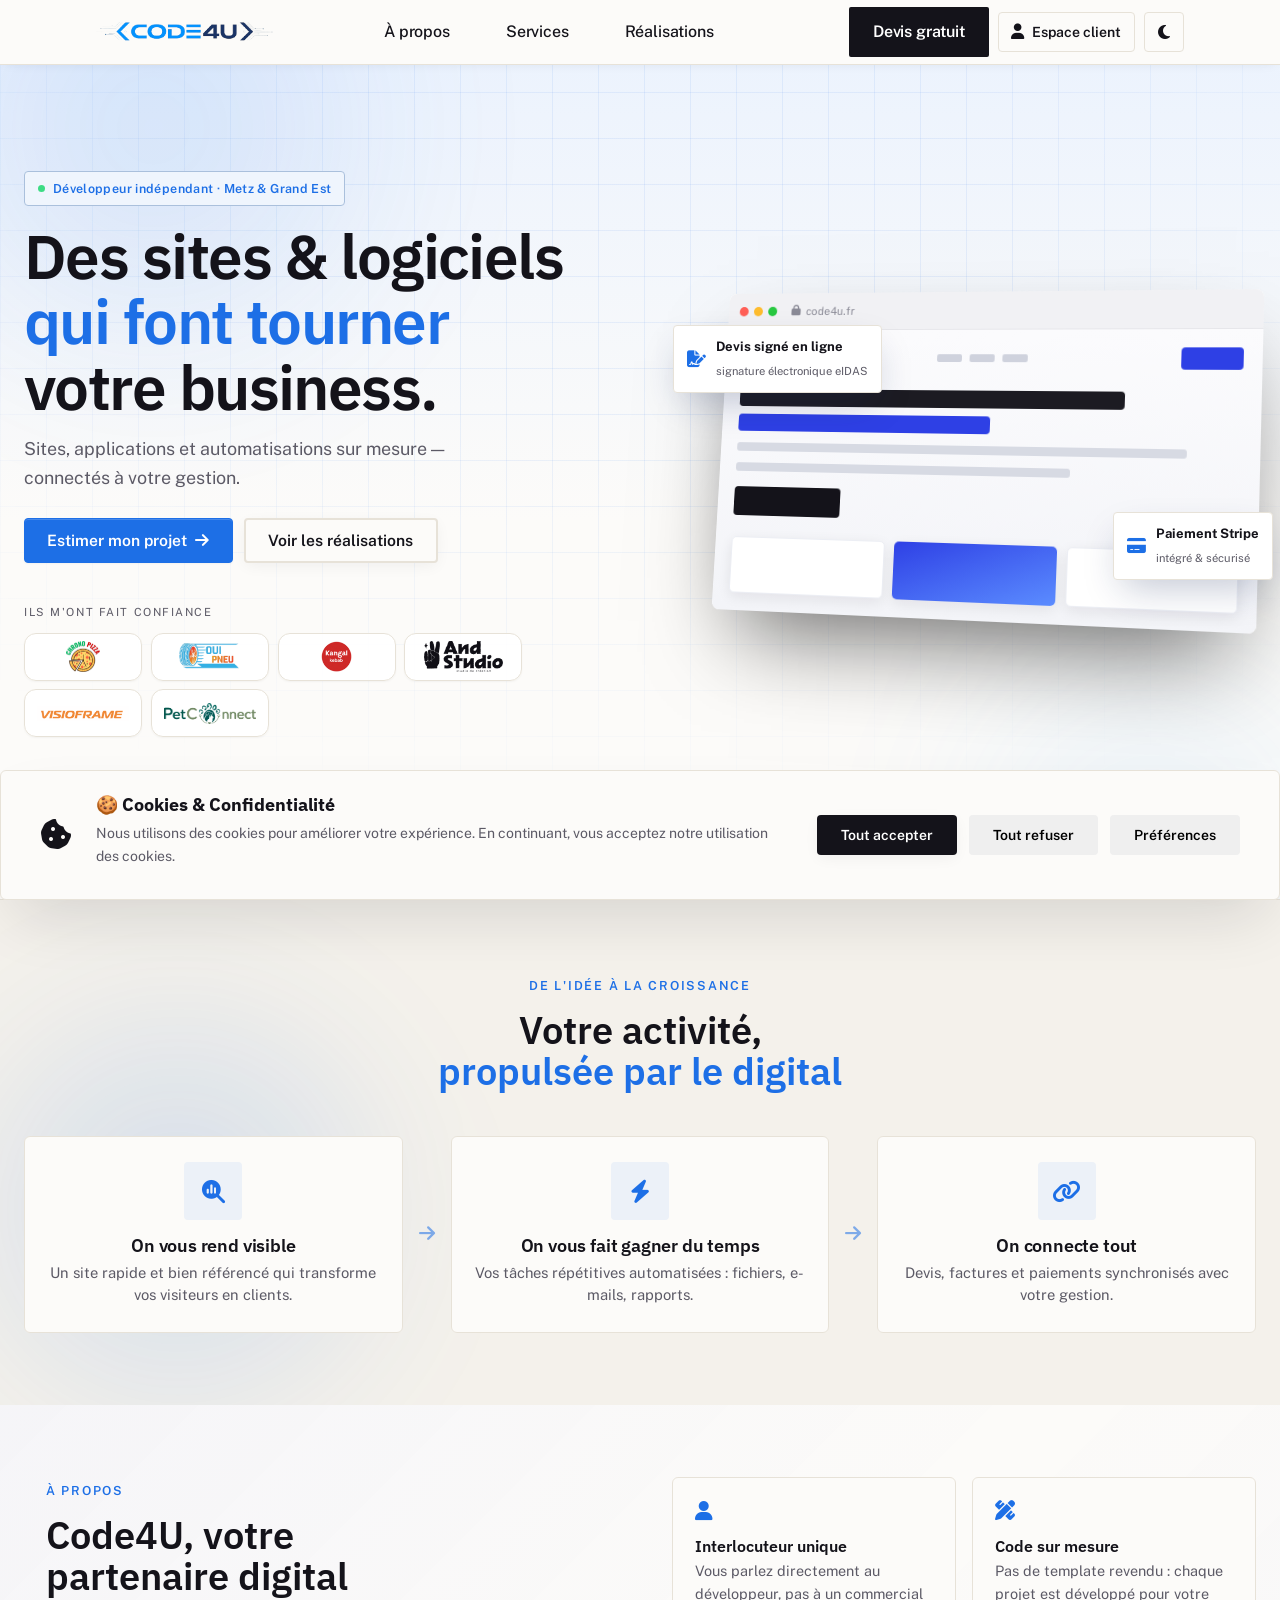
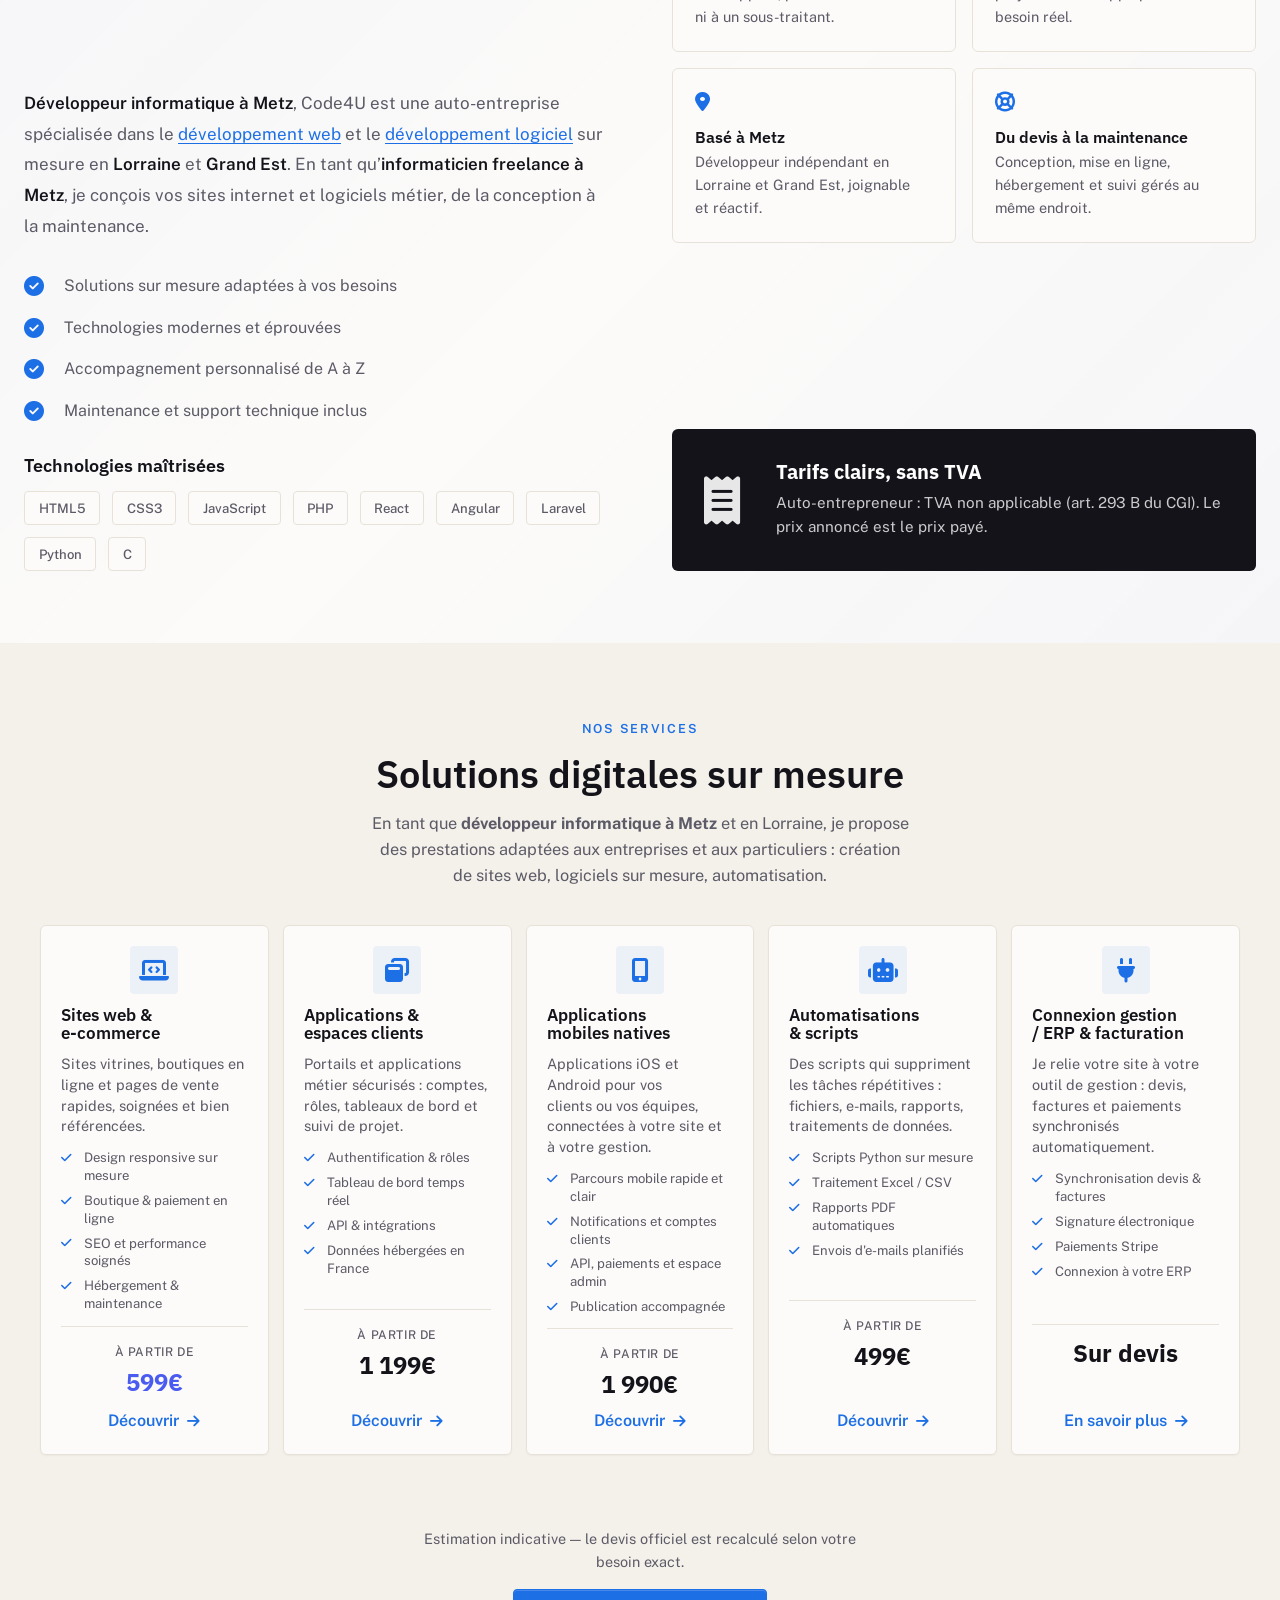
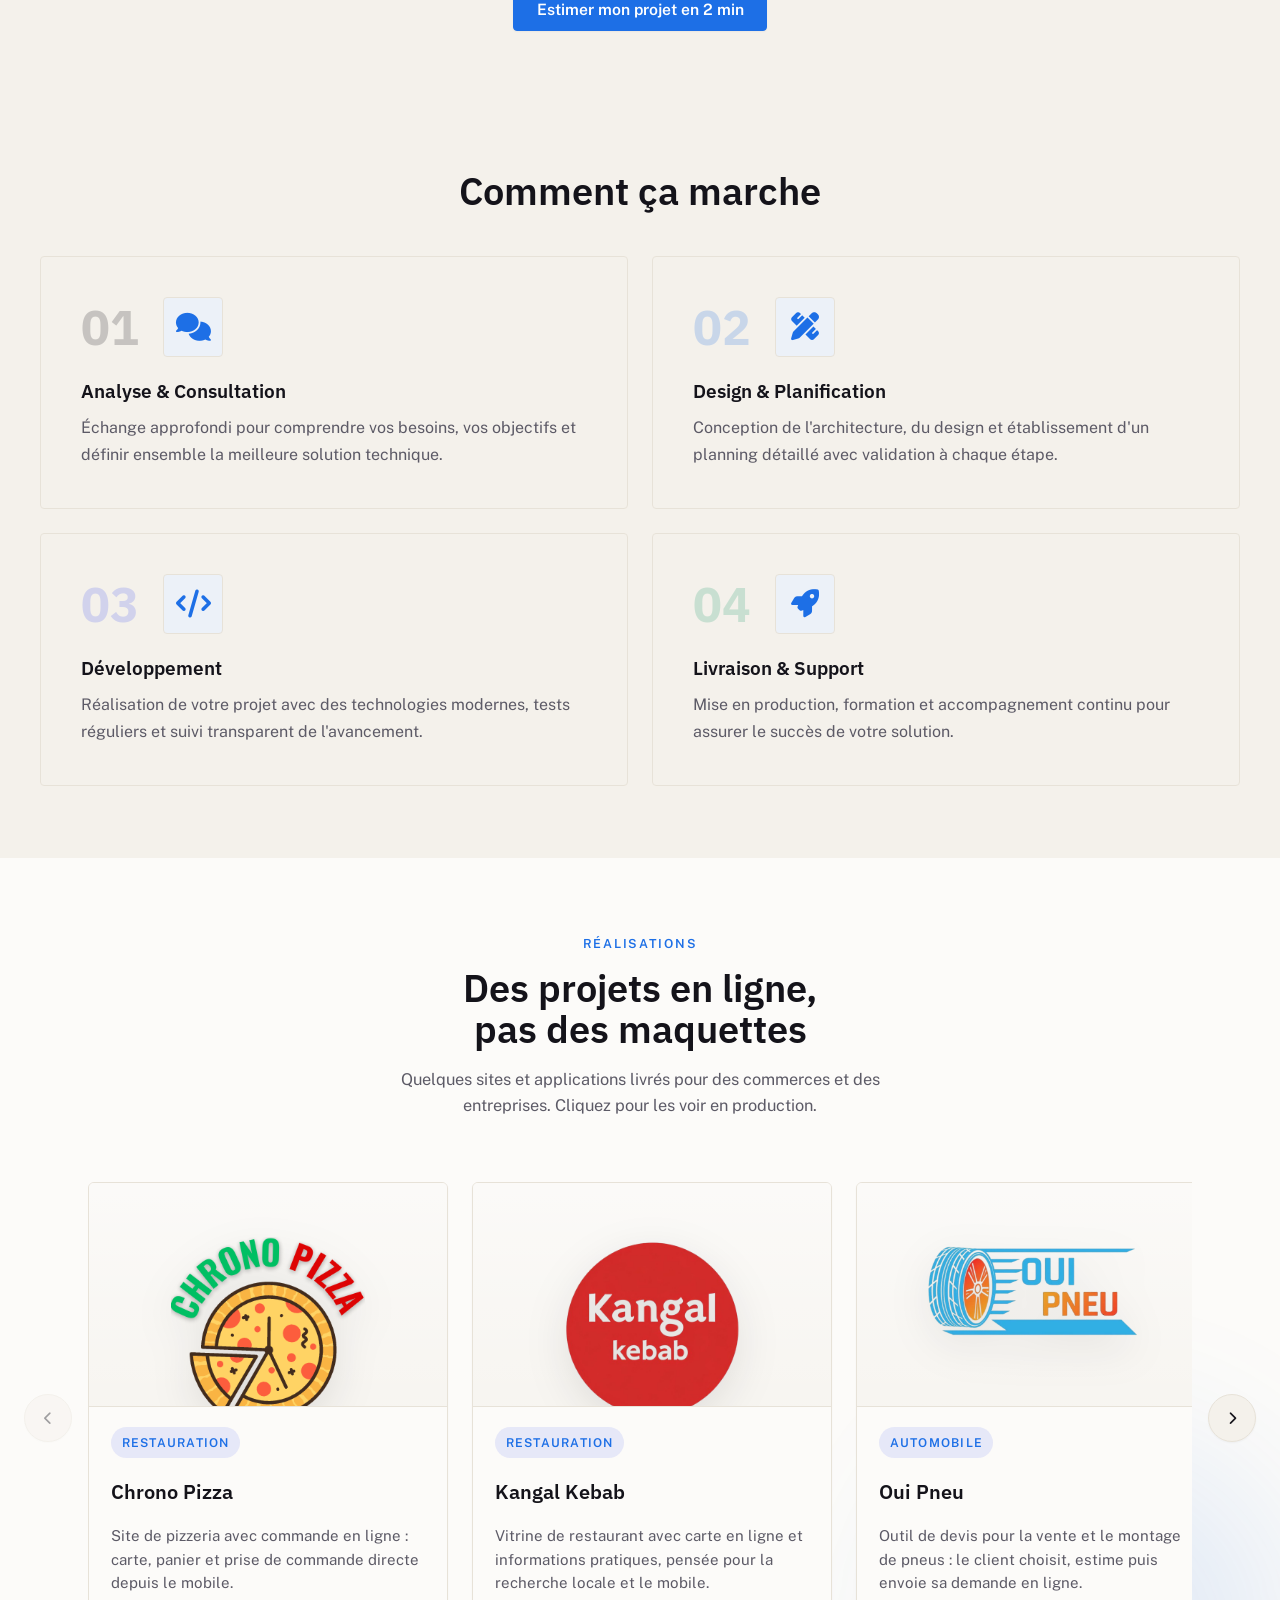
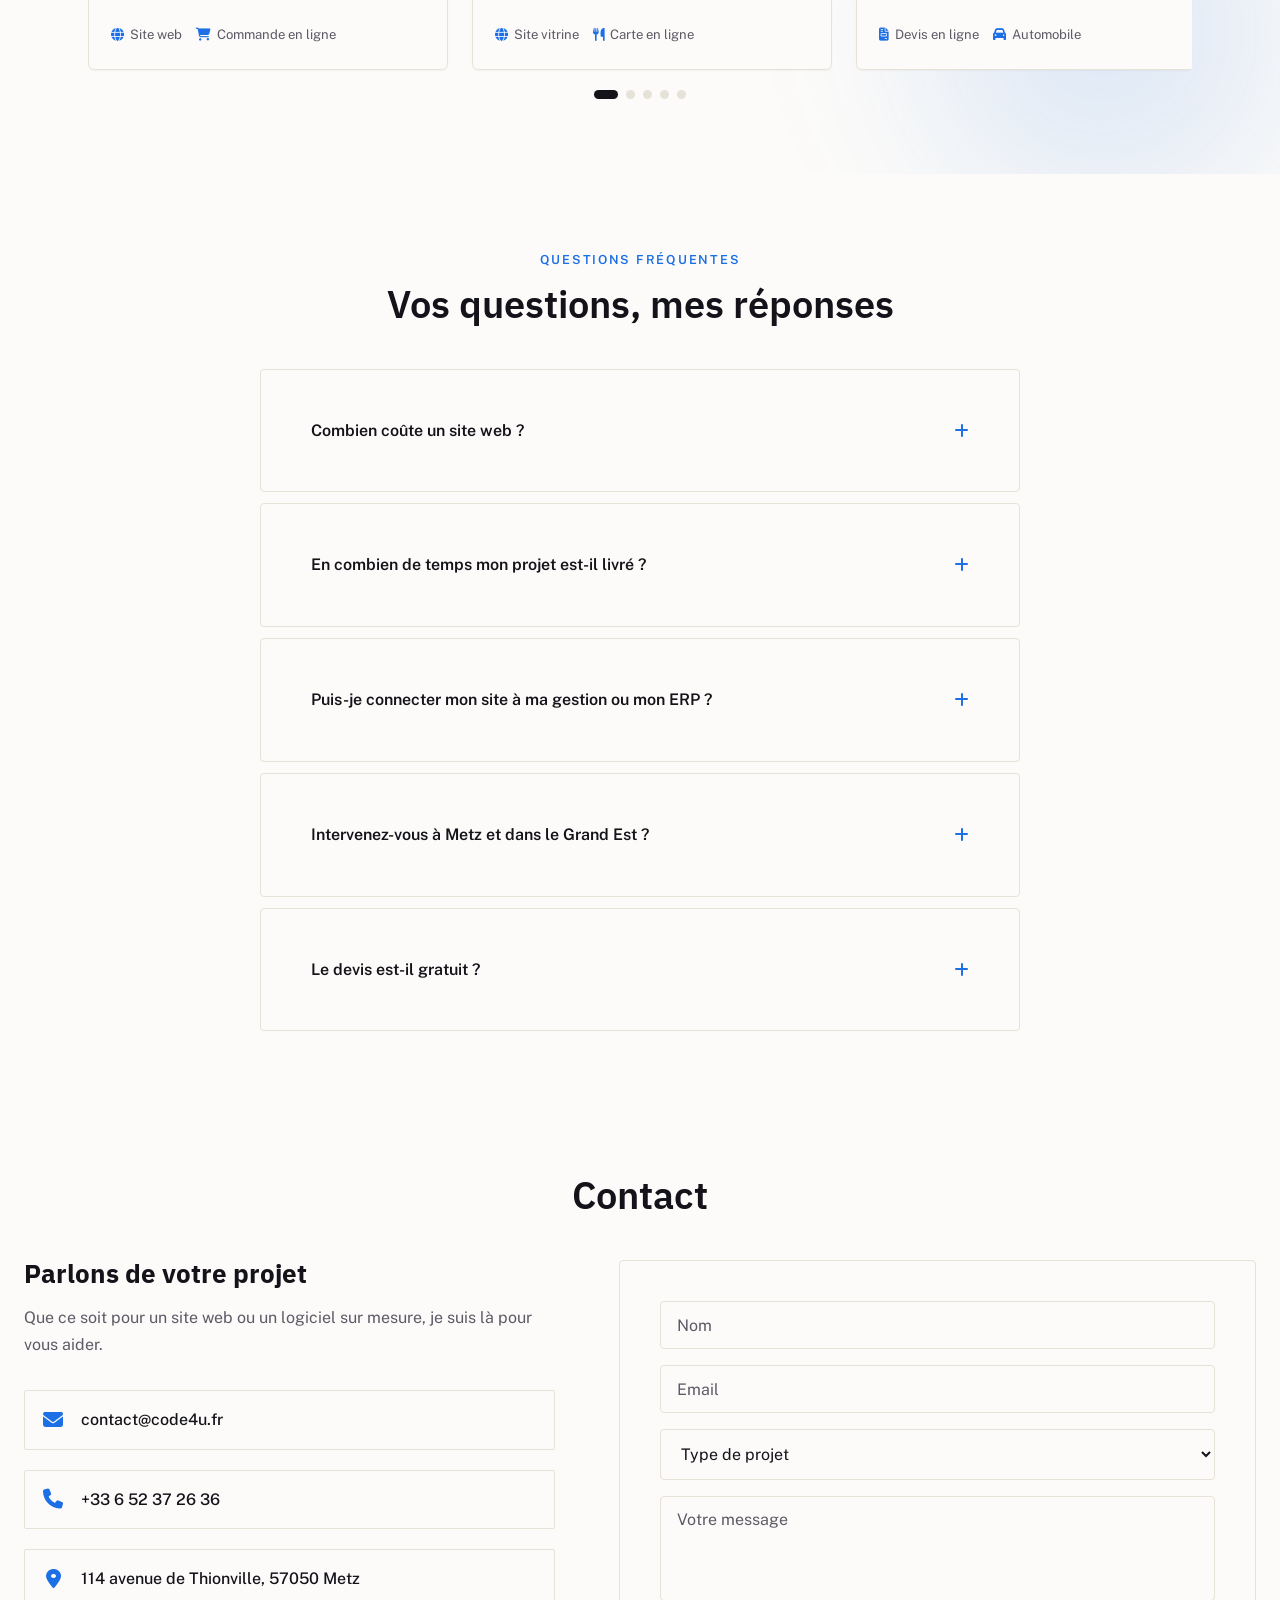
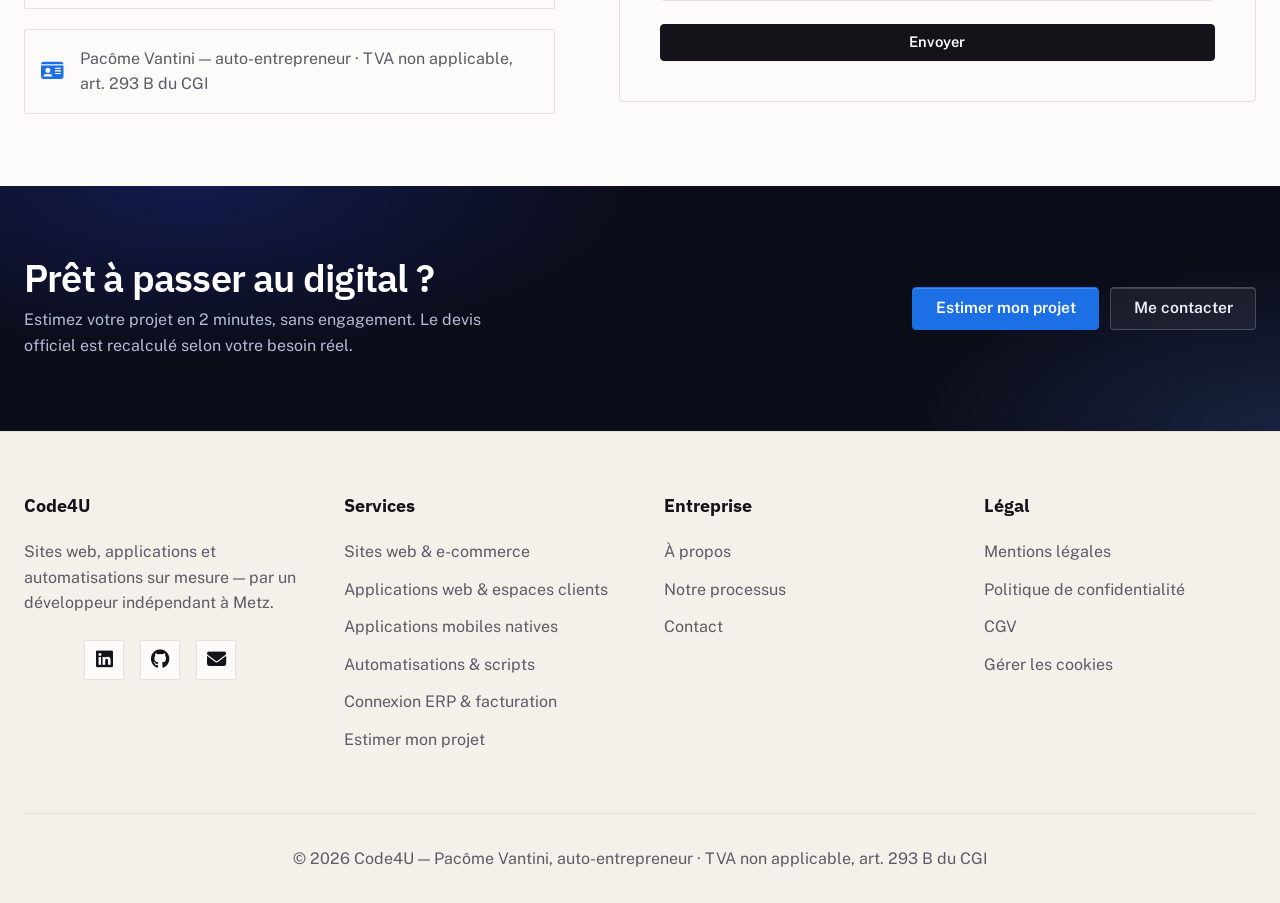
==== commit f2f1eb2b: "Update Google Search Console verification token Co-Authored-By: Claude Opus 5 <noreply@anthropic.com" ====
--- a/index.html
+++ b/index.html
@@ -3,7 +3,10 @@
 <head>
     <meta charset="UTF-8">
     <meta name="viewport" content="width=device-width, initial-scale=1.0">
-    
+
+    <!-- Google Search Console - verification de propriete (ne pas supprimer) -->
+    <meta name="google-site-verification" content="_MwnttDS2Jc7nKAG0knzlnIOZj40kNaVpPHSriKGO7A" />
+
     <!-- Primary Meta Tags - SEO -->
     <title>Développeur Informatique Metz | Web, Logiciel sur Mesure - Code4U</title>
     <meta name="title" content="Développeur Informatique Metz | Web, Logiciel sur Mesure - Code4U">
